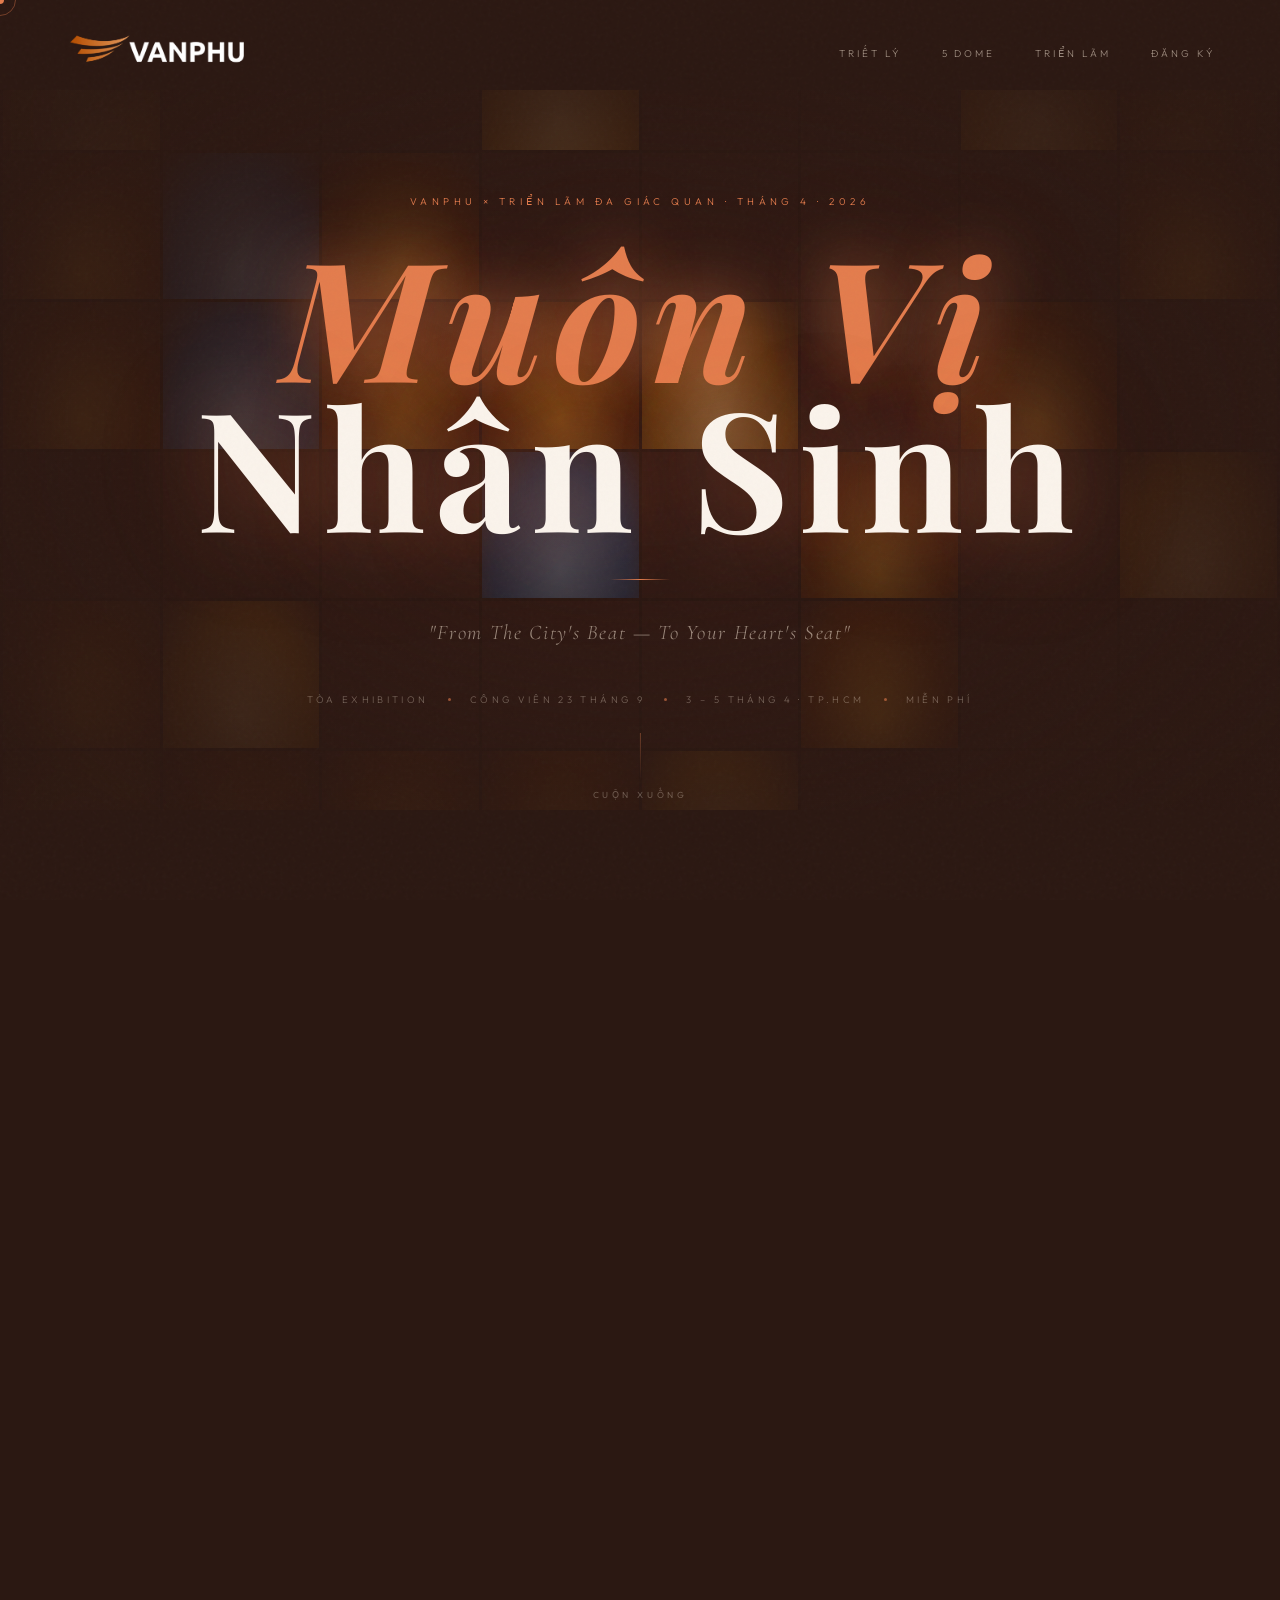
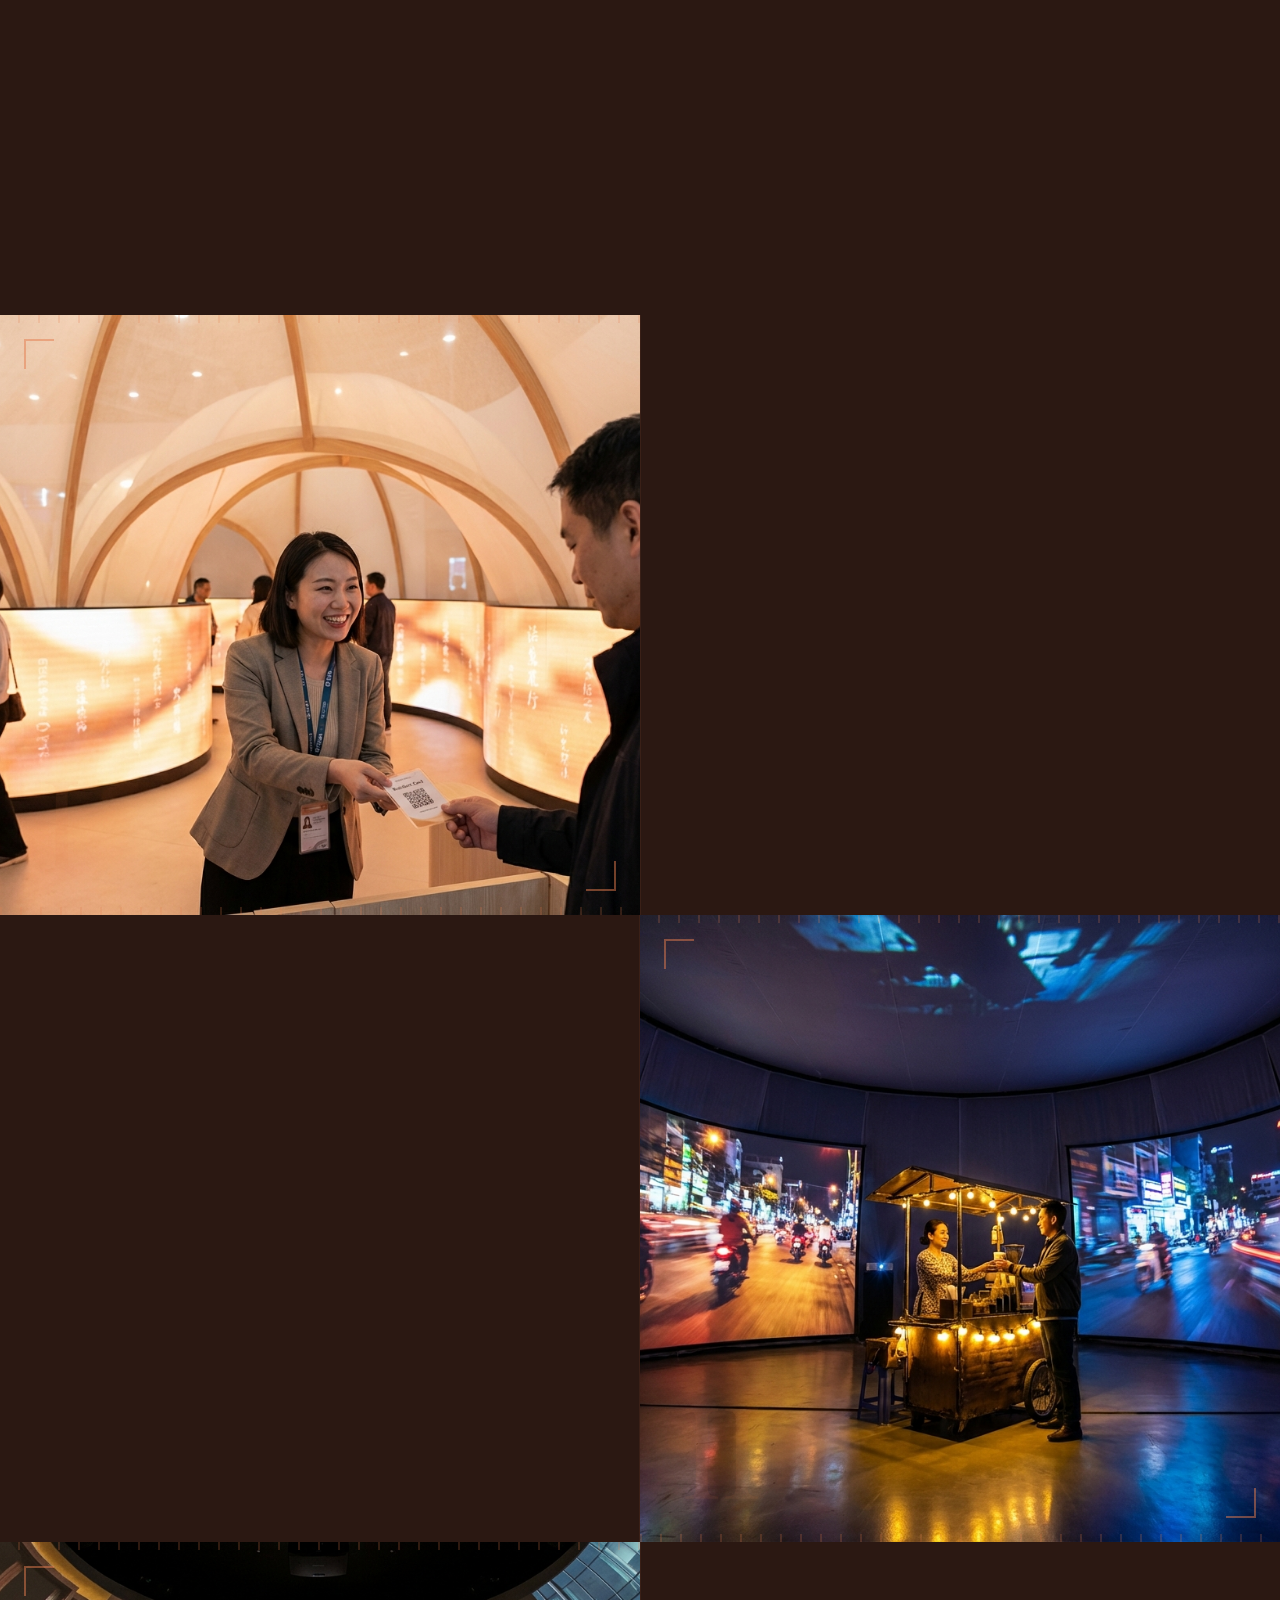
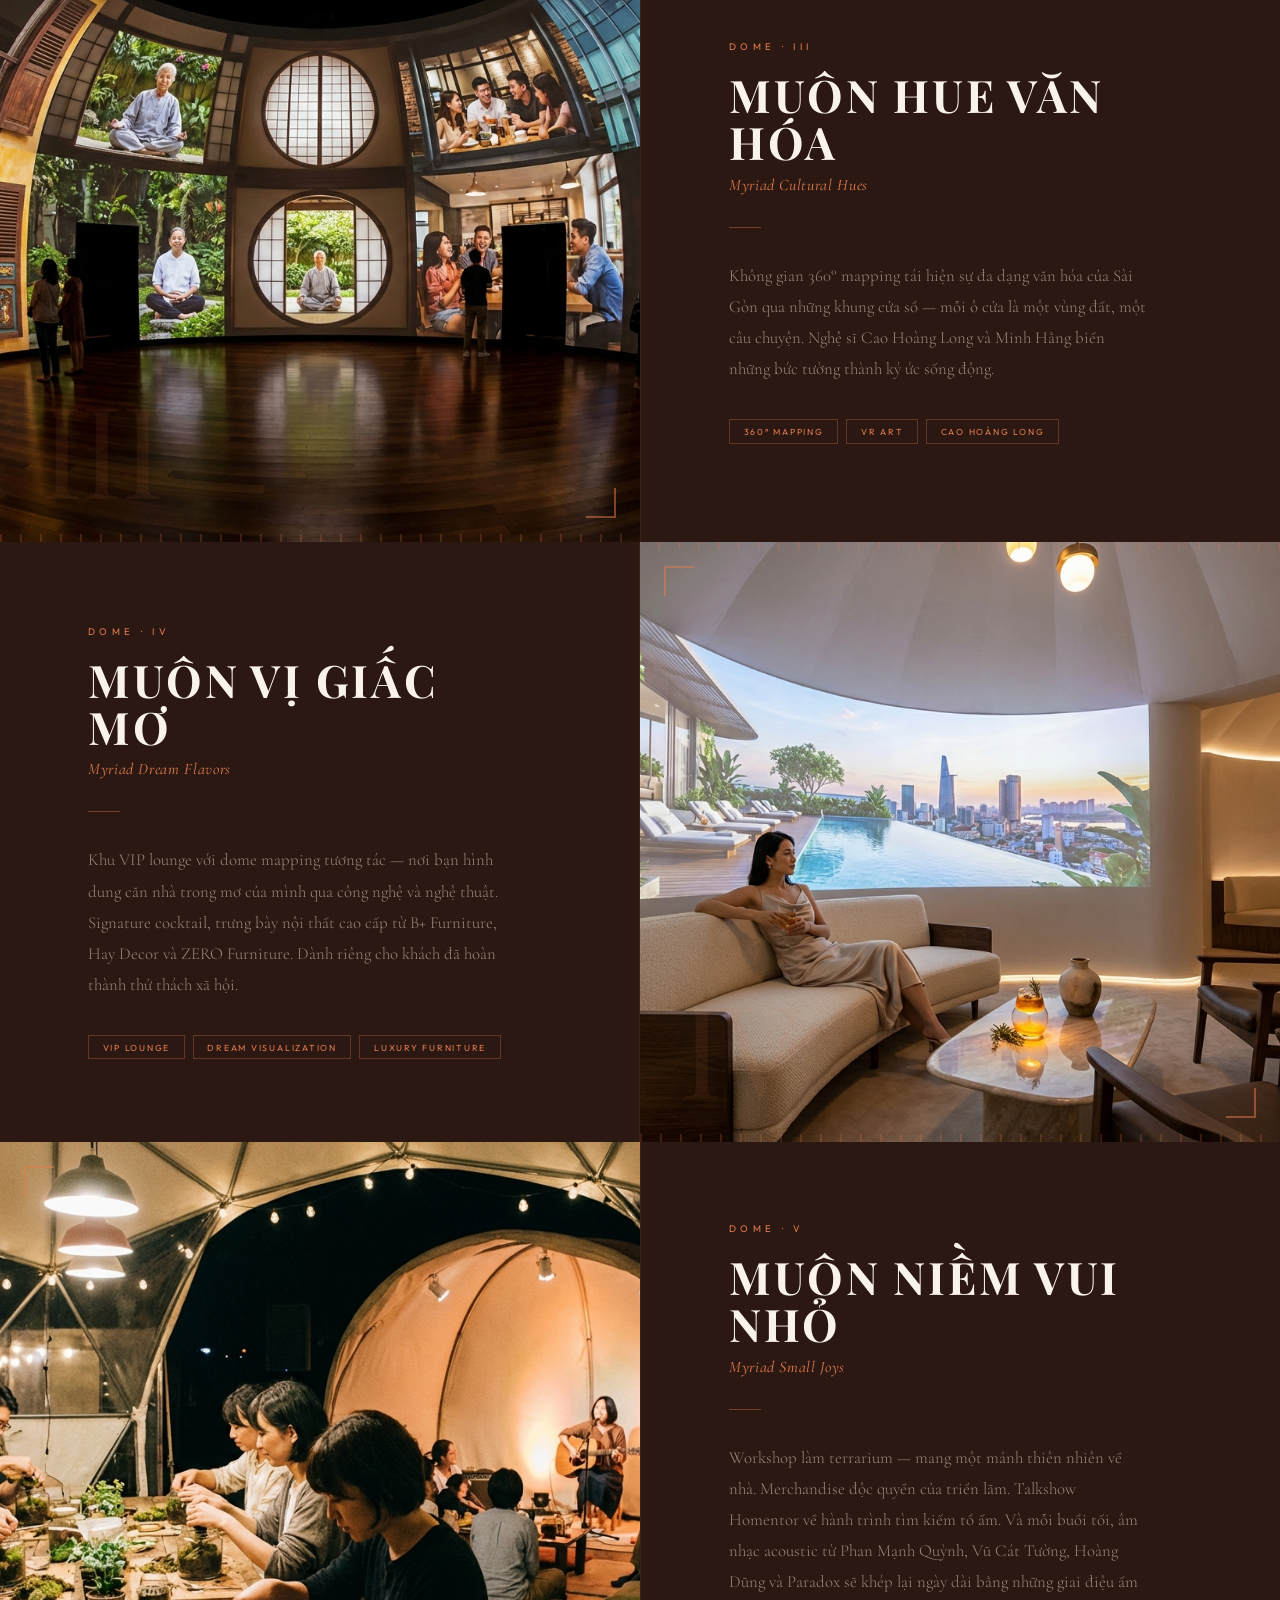
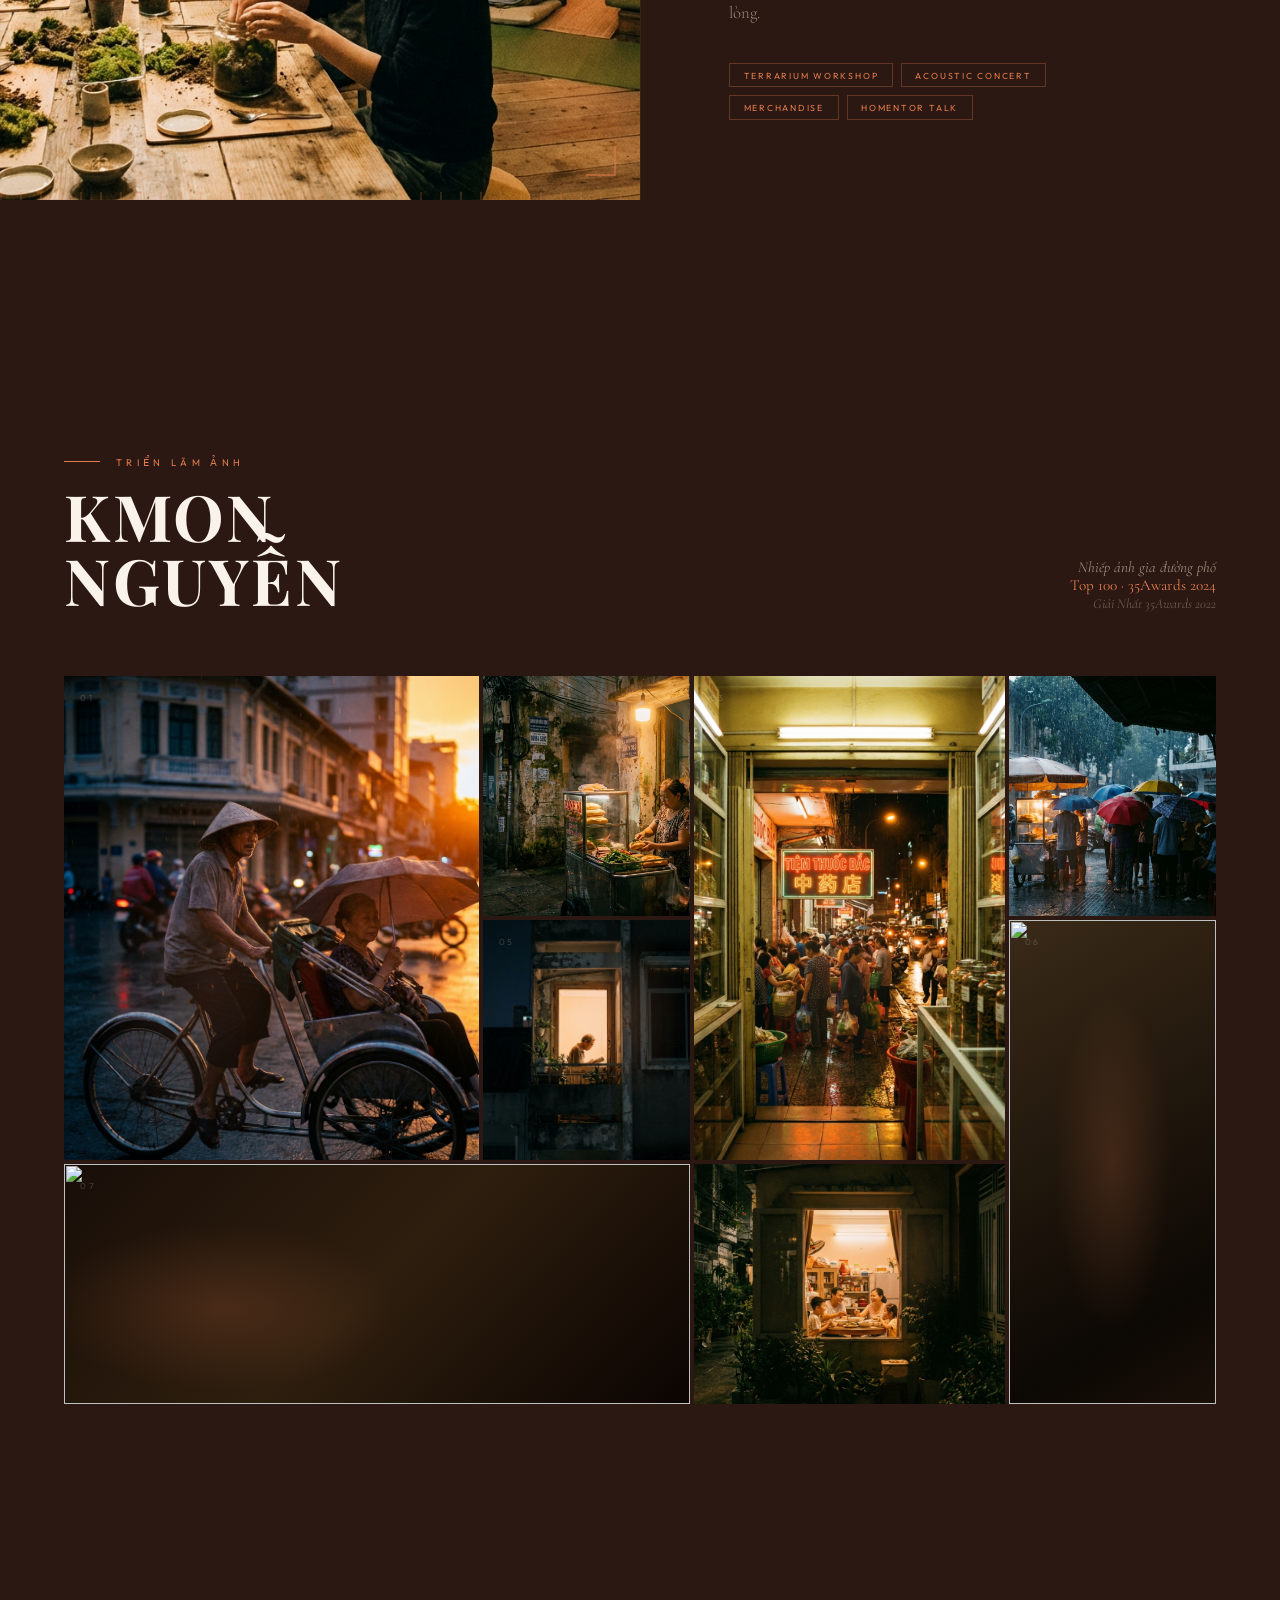
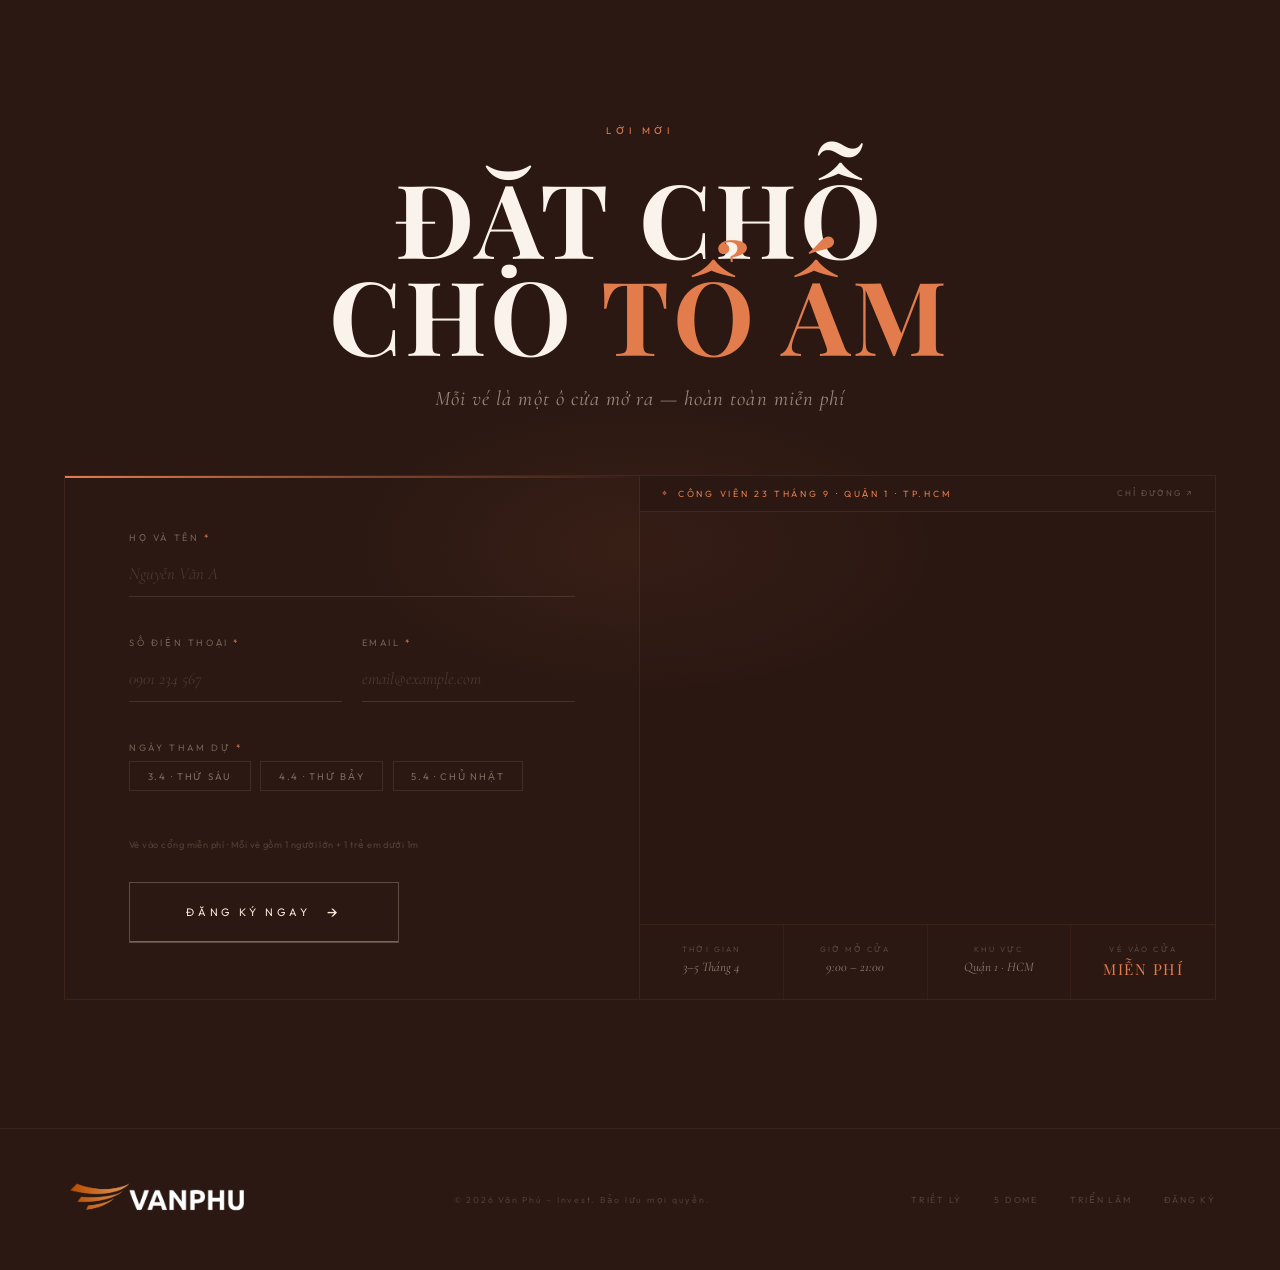
==== index.html @ 4069e208 "news" ====
<!DOCTYPE html>
<html lang="vi">
<head>
<meta charset="UTF-8">
<meta name="viewport" content="width=device-width, initial-scale=1.0">
<title>Muôn Vị Nhân Sinh — VanPhu × Triển Lãm Đa Giác Quan</title>
<link rel="preconnect" href="https://fonts.googleapis.com">
<link rel="preconnect" href="https://fonts.gstatic.com" crossorigin>
<link href="https://fonts.googleapis.com/css2?family=Cormorant+Garamond:ital,wght@0,300;0,400;0,500;1,300;1,400&family=Bebas+Neue&family=Outfit:wght@200;300;400;500&display=swap" rel="stylesheet">
<link href="https://fonts.googleapis.com/css2?family=Playfair+Display:ital,wght@0,400;0,700;0,900;1,400;1,700&family=Cormorant+Garamond:ital,wght@0,300;0,400;0,600;1,300;1,400&family=Outfit:wght@200;300;400;500;600&display=swap" rel="stylesheet">
<style>
  /* ─── RESET & TOKENS ───────────────────────────────── */
  *, *::before, *::after { margin: 0; padding: 0; box-sizing: border-box; }

  :root {
    --ink:     #2B1812;
    --ink-mid: #3D2018;
    --ember:   #E37C4D;
    --ember-dim: rgba(227,124,77,0.4);
    --ember-glow: rgba(227,124,77,0.15);
    --sand:    #F5E6D3;
    --sand-dim: rgba(245,230,211,0.55);
    --sand-faint: rgba(245,230,211,0.12);
    --white:   #FAF3EB;
    --serif:   'Cormorant Garamond', Georgia, serif;
    --display: 'Playfair Display', sans-serif;
    --sans:    'Outfit', sans-serif;
  }

  html { scroll-behavior: smooth; }

  body {
    background: var(--ink);
    color: var(--sand);
    font-family: var(--serif);
    overflow-x: hidden;
    cursor: none;
  }

  /* ─── CUSTOM CURSOR ────────────────────────────────── */
  .cursor {
    position: fixed;
    width: 8px; height: 8px;
    background: var(--ember);
    border-radius: 50%;
    pointer-events: none;
    z-index: 9999;
    transition: transform 0.15s ease, opacity 0.3s;
    transform: translate(-50%, -50%);
  }
  .cursor-ring {
    position: fixed;
    width: 32px; height: 32px;
    border: 1px solid var(--ember-dim);
    border-radius: 50%;
    pointer-events: none;
    z-index: 9998;
    transition: transform 0.35s cubic-bezier(0.25,0.46,0.45,0.94), opacity 0.3s;
    transform: translate(-50%, -50%);
  }

  /* ─── NOISE TEXTURE OVERLAY ────────────────────────── */
  body::before {
    content: '';
    position: fixed;
    inset: 0;
    background-image: url("data:image/svg+xml,%3Csvg viewBox='0 0 256 256' xmlns='http://www.w3.org/2000/svg'%3E%3Cfilter id='n'%3E%3CfeTurbulence type='fractalNoise' baseFrequency='0.9' numOctaves='4' stitchTiles='stitch'/%3E%3C/filter%3E%3Crect width='100%25' height='100%25' filter='url(%23n)' opacity='0.035'/%3E%3C/svg%3E");
    pointer-events: none;
    z-index: 1000;
    opacity: 0.6;
  }

  /* ─── NAVBAR ───────────────────────────────────────── */
  #nav {
    position: fixed;
    top: 0; left: 0; right: 0;
    z-index: 500;
    padding: 1.8rem 4rem;
    display: flex;
    justify-content: space-between;
    align-items: center;
    transition: background 0.5s ease, padding 0.4s ease;
  }
  #nav.scrolled {
    background: rgba(43,24,18,0.92);
    backdrop-filter: blur(16px);
    padding: 1.2rem 4rem;
    border-bottom: 1px solid rgba(227,124,77,0.1);
  }
  .nav-logo {
    font-family: var(--display);
    font-size: 1.4rem;
    letter-spacing: 0.25em;
    color: var(--white);
  }
  .nav-logo span { color: var(--ember); }
  .nav-links {
    display: flex;
    gap: 2.5rem;
    list-style: none;
  }
  .nav-links a {
    font-family: var(--sans);
    font-size: 0.62rem;
    font-weight: 300;
    letter-spacing: 0.3em;
    text-transform: uppercase;
    color: var(--sand-dim);
    text-decoration: none;
    transition: color 0.3s;
  }
  .nav-links a:hover { color: var(--ember); }

  /* ─── FADE-IN ON SCROLL ────────────────────────────── */
  .reveal {
    opacity: 0;
    transform: translateY(28px);
    transition: opacity 0.9s cubic-bezier(0.16,1,0.3,1), transform 0.9s cubic-bezier(0.16,1,0.3,1);
  }
  .reveal.d1 { transition-delay: 0.1s; }
  .reveal.d2 { transition-delay: 0.2s; }
  .reveal.d3 { transition-delay: 0.35s; }
  .reveal.d4 { transition-delay: 0.5s; }
  .reveal.visible { opacity: 1; transform: none; }

  /* ─────────────────────────────────────────────────── */
  /*  I. HERO                                            */
  /* ─────────────────────────────────────────────────── */
  #hero {
    position: relative;
    height: 100vh;
    min-height: 700px;
    display: flex;
    flex-direction: column;
    align-items: center;
    justify-content: center;
    overflow: hidden;
  }

  /* Windows grid background */
  .win-grid {
    position: absolute;
    inset: 0;
    display: grid;
    grid-template-columns: repeat(8, 1fr);
    grid-template-rows: repeat(6, 1fr);
    gap: 3px;
    padding: 3px;
    opacity: 0;
    animation: gridFadeIn 2.5s 0.3s ease forwards;
  }
  @keyframes gridFadeIn { to { opacity: 0.55; } }

  .win {
    position: relative;
    overflow: hidden;
    background: var(--ink-mid);
  }
  /* Each window has a warm layer and a cool layer */
  .win .wl {
    position: absolute;
    inset: 0;
    opacity: 0;
    transition: opacity 2.4s ease;
  }
  .win .wl-a { background: radial-gradient(ellipse at 50% 80%, #D4821A 0%, #6B2E08 60%, transparent 100%); }
  .win .wl-b { background: radial-gradient(ellipse at 50% 80%, #E8B060 0%, #9A5A10 60%, transparent 100%); }
  .win .wl-c { background: radial-gradient(ellipse at 50% 80%, #7A9AC0 0%, #2A4A7A 60%, transparent 100%); }
  .win.lit-a .wl-a { opacity: 1; }
  .win.lit-b .wl-b { opacity: 1; }
  .win.lit-c .wl-c { opacity: 1; }

  /* Hero gradient overlay: dark at edges, slightly lighter at centre */
  .hero-veil {
    position: absolute;
    inset: 0;
    background:
      radial-gradient(ellipse 60% 55% at 50% 50%, rgba(43,24,18,0.15) 0%, rgba(43,24,18,0.82) 70%, rgba(43,24,18,0.97) 100%);
  }

  /* Cinematic letter-box bars */
  .hero-veil::before, .hero-veil::after {
    content: '';
    position: absolute;
    left: 0; right: 0;
    height: 90px;
    background: var(--ink);
  }
  .hero-veil::before { top: 0; }
  .hero-veil::after  { bottom: 0; }

  .hero-content {
    position: relative;
    z-index: 2;
    text-align: center;
    display: flex;
    flex-direction: column;
    align-items: center;
  }

  .hero-eyebrow {
    font-family: var(--sans);
    font-size: 0.62rem;
    font-weight: 300;
    letter-spacing: 0.45em;
    text-transform: uppercase;
    color: var(--ember);
    margin-bottom: 2rem;
    opacity: 0;
    animation: fadeUp 1s 1s ease forwards;
  }

  .hero-title {
    font-family: var(--display);
    font-size: clamp(5rem, 13vw, 13rem);
    line-height: 0.9;
    letter-spacing: 0.06em;
    color: var(--white);
    text-shadow:
      0 0 80px rgba(227,124,77,0.35),
      0 0 160px rgba(227,124,77,0.18),
      0 0 300px rgba(227,124,77,0.08);
    opacity: 0;
    animation: fadeUp 1.2s 1.2s cubic-bezier(0.16,1,0.3,1) forwards;
  }
  .hero-title span { display: block; }
  .hero-title .accent {
    color: var(--ember);
    text-shadow:
      0 0 60px rgba(227,124,77,0.6),
      0 0 120px rgba(227,124,77,0.3);
      font-style: italic;
  }

  .hero-divider {
    width: 60px;
    height: 1px;
    background: linear-gradient(to right, transparent, var(--ember), transparent);
    margin: 2.5rem auto;
    opacity: 0;
    animation: fadeIn 1s 2s ease forwards;
  }

  .hero-sub {
    font-family: var(--serif);
    font-size: clamp(1rem, 2vw, 1.3rem);
    font-style: italic;
    font-weight: 300;
    color: var(--sand-dim);
    letter-spacing: 0.08em;
    opacity: 0;
    animation: fadeUp 1s 2.1s ease forwards;
  }

  .hero-meta {
    display: flex;
    align-items: center;
    gap: 1.2rem;
    margin-top: 3rem;
    font-family: var(--sans);
    font-size: 0.6rem;
    font-weight: 300;
    letter-spacing: 0.35em;
    text-transform: uppercase;
    color: rgba(245,230,211,0.35);
    opacity: 0;
    animation: fadeIn 1s 2.6s ease forwards;
  }
  .hero-meta .sep {
    width: 3px; height: 3px;
    border-radius: 50%;
    background: var(--ember);
    opacity: 0.6;
  }

  .hero-scroll-cue {
    position: absolute;
    bottom: 100px;
    left: 50%;
    transform: translateX(-50%);
    z-index: 2;
    display: flex;
    flex-direction: column;
    align-items: center;
    gap: 0.5rem;
    opacity: 0;
    animation: fadeIn 1s 3.2s ease forwards;
  }
  .hero-scroll-cue span {
    font-family: var(--sans);
    font-size: 0.55rem;
    letter-spacing: 0.4em;
    text-transform: uppercase;
    color: rgba(245,230,211,0.3);
  }
  .scroll-line {
    width: 1px;
    height: 48px;
    background: linear-gradient(to bottom, var(--ember-dim), transparent);
    animation: scrollDrop 2s ease-in-out infinite;
  }
  @keyframes scrollDrop {
    0% { transform: scaleY(0); transform-origin: top; opacity: 1; }
    50% { transform: scaleY(1); transform-origin: top; opacity: 1; }
    51% { transform: scaleY(1); transform-origin: bottom; opacity: 1; }
    100% { transform: scaleY(0); transform-origin: bottom; opacity: 0; }
  }

  @keyframes fadeUp {
    from { opacity: 0; transform: translateY(24px); }
    to   { opacity: 1; transform: none; }
  }
  @keyframes fadeIn {
    from { opacity: 0; } to { opacity: 1; }
  }

  /* ─────────────────────────────────────────────────── */
  /*  II. PHILOSOPHY                                     */
  /* ─────────────────────────────────────────────────── */
  #philosophy {
    padding: 10rem 4rem;
    display: flex;
    justify-content: center;
  }

  .philosophy-card {
    max-width: 720px;
    width: 100%;
    border: 1px solid rgba(43,24,18,0.6);
    background: var(--sand);
    padding: 5rem 6rem;
    text-align: center;
    position: relative;
  }

  /* Corner ornaments */
  .philosophy-card::before, .philosophy-card::after {
    content: '';
    position: absolute;
    width: 20px; height: 20px;
    border-color: var(--ember);
    border-style: solid;
  }
  .philosophy-card::before { top: -1px; left: -1px; border-width: 2px 0 0 2px; }
  .philosophy-card::after  { bottom: -1px; right: -1px; border-width: 0 2px 2px 0; }

  .ph-ornament-tr, .ph-ornament-bl {
    position: absolute;
    width: 20px; height: 20px;
    border-color: var(--ember);
    border-style: solid;
  }
  .ph-ornament-tr { top: -1px; right: -1px; border-width: 2px 2px 0 0; }
  .ph-ornament-bl { bottom: -1px; left: -1px; border-width: 0 0 2px 2px; }

  .ph-tag {
    font-family: var(--sans);
    font-size: 0.58rem;
    letter-spacing: 0.45em;
    text-transform: uppercase;
    color: var(--ember);
    margin-bottom: 2.5rem;
    display: block;
  }

  .ph-question {
    font-family: var(--serif);
    font-size: clamp(1.6rem, 3.5vw, 2.6rem);
    font-weight: 300;
    line-height: 1.45;
    color: var(--ink);
    font-style: italic;
    margin-bottom: 2.5rem;
  }

  .ph-line {
    width: 40px;
    height: 1px;
    background: var(--ember);
    margin: 0 auto 2.5rem;
  }

  .ph-body {
    font-family: var(--serif);
    font-size: 1.05rem;
    font-weight: 300;
    line-height: 1.85;
    color: rgba(43,24,18,0.72);
  }

  /* ─────────────────────────────────────────────────── */
  /*  III. 5 ACTS — SPLIT SCREEN                         */
  /* ─────────────────────────────────────────────────── */
  #acts { padding: 6rem 0; }

  .act {
    display: grid;
    grid-template-columns: 1fr 1fr;
    min-height: 600px;
    overflow: hidden;
  }

  /* Alternating: image-left or text-left */
  .act:nth-child(even) .act-visual { order: 2; }
  .act:nth-child(even) .act-text   { order: 1; }

  .act-visual {
    position: relative;
    overflow: hidden;
    background: var(--ink-mid);
  }

  /* Film-frame corners */
  .act-visual::before, .act-visual::after {
    content: '';
    position: absolute;
    width: 30px; height: 30px;
    border-color: rgba(227,124,77,0.5);
    border-style: solid;
    z-index: 3;
  }
  .act-visual::before { top: 24px; left: 24px; border-width: 2px 0 0 2px; }
  .act-visual::after  { bottom: 24px; right: 24px; border-width: 0 2px 2px 0; }

  /* Gradient placeholder (replace with real photos) */
  .act-visual-inner {
    position: absolute;
    inset: 0;
    transition: transform 0.8s cubic-bezier(0.25,0.46,0.45,0.94);
  }
  .act:hover .act-visual-inner { transform: scale(1.04); }

  /* Pattern placeholders for each dome */
  .dome-vis-1 {
    background:
      radial-gradient(ellipse 60% 70% at 30% 60%, #C8701A 0%, transparent 60%),
      radial-gradient(ellipse 40% 50% at 75% 30%, #7A3A0A 0%, transparent 55%),
      linear-gradient(160deg, #1A0A04 0%, #2D1408 100%);
  }
  .dome-vis-2 {
    background:
      radial-gradient(ellipse 70% 60% at 65% 40%, #4A3A28 0%, transparent 60%),
      radial-gradient(ellipse 40% 40% at 20% 70%, #E8A040 0%, transparent 50%),
      linear-gradient(145deg, #0A0804 0%, #1E1208 100%);
  }
  .dome-vis-3 {
    background:
      radial-gradient(ellipse 60% 60% at 40% 40%, #2A3A5A 0%, transparent 60%),
      radial-gradient(ellipse 50% 40% at 80% 70%, #C87020 0%, transparent 50%),
      linear-gradient(135deg, #080A14 0%, #1A100A 100%);
  }
  .dome-vis-4 {
    background:
      radial-gradient(ellipse 50% 60% at 60% 55%, #D4921A 0%, transparent 55%),
      radial-gradient(ellipse 30% 30% at 20% 25%, #8A5A2A 0%, transparent 50%),
      linear-gradient(150deg, #180C04 0%, #2A1808 100%);
  }
  .dome-vis-5 {
    background:
      radial-gradient(ellipse 60% 50% at 50% 60%, #3A8A50 0%, transparent 55%),
      radial-gradient(ellipse 40% 40% at 25% 35%, #C87820 0%, transparent 50%),
      linear-gradient(140deg, #060E08 0%, #180E04 100%);
  }

  /* Floating number on visual */
  .act-visual-num {
    position: absolute;
    bottom: 2rem; left: 2.5rem;
    font-family: var(--display);
    font-size: 8rem;
    line-height: 1;
    color: rgba(227,124,77,0.08);
    z-index: 2;
    pointer-events: none;
    letter-spacing: -0.02em;
  }

  /* Thin horizontal film-strip lines */
  .act-visual-strip {
    position: absolute;
    top: 0; left: 0; right: 0;
    height: 8px;
    background: repeating-linear-gradient(
      to right,
      transparent 0px, transparent 18px,
      rgba(227,124,77,0.2) 18px, rgba(227,124,77,0.2) 20px
    );
    z-index: 3;
  }
  .act-visual-strip.bot {
    top: auto; bottom: 0;
    transform: scaleX(-1);
  }

  .act-text {
    background: var(--ink);
    display: flex;
    align-items: center;
    padding: 5rem 5.5rem;
    position: relative;
  }

  /* Subtle side border on text panels */
  .act:nth-child(odd)  .act-text { border-left:  1px solid rgba(227,124,77,0.08); }
  .act:nth-child(even) .act-text { border-right: 1px solid rgba(227,124,77,0.08); }

  .act-text-inner { max-width: 420px; }

  .act-roman {
    font-family: var(--sans);
    font-size: 0.6rem;
    letter-spacing: 0.45em;
    text-transform: uppercase;
    color: var(--ember);
    margin-bottom: 1.2rem;
    display: block;
  }

  .act-title {
    font-family: var(--display);
    font-size: clamp(2rem, 3.5vw, 3.2rem);
    letter-spacing: 0.06em;
    color: var(--white);
    line-height: 1.05;
    margin-bottom: 0.6rem;
  }

  .act-subtitle {
    font-family: var(--serif);
    font-size: 1rem;
    font-style: italic;
    color: var(--ember);
    margin-bottom: 2rem;
    display: block;
    letter-spacing: 0.04em;
  }

  .act-divider {
    width: 32px;
    height: 1px;
    background: var(--ember-dim);
    margin-bottom: 2rem;
  }

  .act-body {
    font-family: var(--serif);
    font-size: 1.05rem;
    font-weight: 300;
    line-height: 1.85;
    color: var(--sand-dim);
  }

  .act-tags {
    display: flex;
    flex-wrap: wrap;
    gap: 0.5rem;
    margin-top: 2.2rem;
  }
  .act-tag {
    font-family: var(--sans);
    font-size: 0.55rem;
    letter-spacing: 0.2em;
    text-transform: uppercase;
    color: var(--ember);
    border: 1px solid rgba(227,124,77,0.3);
    padding: 0.35rem 0.85rem;
  }

  /* ─────────────────────────────────────────────────── */
  /*  IV. GALLERY — ASYMMETRIC GRID                      */
  /* ─────────────────────────────────────────────────── */
  #gallery {
    padding: 10rem 4rem;
    max-width: 1400px;
    margin: 0 auto;
  }

  .gallery-header {
    display: flex;
    align-items: flex-end;
    justify-content: space-between;
    margin-bottom: 4rem;
  }

  .gallery-header-left .section-tag {
    font-family: var(--sans);
    font-size: 0.6rem;
    letter-spacing: 0.45em;
    text-transform: uppercase;
    color: var(--ember);
    display: flex;
    align-items: center;
    gap: 1rem;
    margin-bottom: 1rem;
  }
  .section-tag::before {
    content: '';
    width: 36px; height: 1px;
    background: var(--ember);
  }

  .gallery-title {
    font-family: var(--display);
    font-size: clamp(2.5rem, 5vw, 5rem);
    letter-spacing: 0.04em;
    color: var(--white);
    line-height: 1;
  }

  .gallery-credit {
    font-family: var(--serif);
    font-size: 0.95rem;
    font-style: italic;
    color: var(--sand-dim);
    text-align: right;
  }
  .gallery-credit strong { color: var(--ember); font-style: normal; font-weight: 400; }

  /* Asymmetric 4-column grid */
  .gallery-grid {
    display: grid;
    grid-template-columns: 2fr 1fr 1.5fr 1fr;
    grid-template-rows: repeat(3, 240px);
    gap: 4px;
  }

  .g-cell {
    position: relative;
    overflow: hidden;
    background: var(--ink-mid);
    cursor: none;
  }

  /* Spanning rules for asymmetry */
  .g-cell:nth-child(1) { grid-column: 1; grid-row: 1 / span 2; }
  .g-cell:nth-child(2) { grid-column: 2; grid-row: 1; }
  .g-cell:nth-child(3) { grid-column: 3; grid-row: 1 / span 2; }
  .g-cell:nth-child(4) { grid-column: 4; grid-row: 1; }
  .g-cell:nth-child(5) { grid-column: 2; grid-row: 2; }
  .g-cell:nth-child(6) { grid-column: 4; grid-row: 2 / span 2; }
  .g-cell:nth-child(7) { grid-column: 1 / span 2; grid-row: 3; }
  .g-cell:nth-child(8) { grid-column: 3; grid-row: 3; }

  /* Abstract photo stand-ins — painterly gradient compositions */
  .g-cell:nth-child(1) .g-img { background: linear-gradient(160deg, #3A2010 20%, #0A0402 70%, #1A0C04 100%),
    radial-gradient(ellipse 50% 60% at 40% 60%, rgba(200,110,30,0.4) 0%, transparent 70%); }
  .g-cell:nth-child(2) .g-img { background: linear-gradient(135deg, #4A3020 0%, #0E0806 100%); }
  .g-cell:nth-child(3) .g-img { background: linear-gradient(145deg, #1A1408 0%, #3A2A14 60%, #0A0602 100%); }
  .g-cell:nth-child(4) .g-img { background: linear-gradient(160deg, #2A1A0C 0%, #080402 100%); }
  .g-cell:nth-child(5) .g-img { background: linear-gradient(120deg, #0A0804 0%, #2A1E10 100%); }
  .g-cell:nth-child(6) .g-img { background: linear-gradient(150deg, #3A2A18 0%, #0C0804 80%, #1A1008 100%); }
  .g-cell:nth-child(7) .g-img { background: linear-gradient(135deg, #180E08 0%, #2E1E0E 50%, #0A0402 100%); }
  .g-cell:nth-child(8) .g-img { background: linear-gradient(160deg, #1A0E06 0%, #3A2010 100%); }

  .g-img {
    position: absolute;
    inset: 0;
    transition: transform 0.7s cubic-bezier(0.25,0.46,0.45,0.94);
  }
  /* --- SỬA LỖI HIỂN THỊ ẢNH --- */
.act-visual-inner img,
.g-img img {
  width: 100%;
  height: 100%;
  object-fit: cover; /* Giúp ảnh phủ kín khung mà không bị méo */
  display: block;
}

  /* Scatter warm light blobs on each */
  .g-img::after {
    content: '';
    position: absolute;
    inset: 0;
    background:
      radial-gradient(ellipse 40% 50% at var(--lx, 30%) var(--ly, 60%), rgba(227,124,77,0.18) 0%, transparent 70%);
  }

  .g-cell:nth-child(1) .g-img::after { --lx: 35%; --ly: 65%; }
  .g-cell:nth-child(2) .g-img::after { --lx: 65%; --ly: 35%; }
  .g-cell:nth-child(3) .g-img::after { --lx: 45%; --ly: 55%; }
  .g-cell:nth-child(4) .g-img::after { --lx: 30%; --ly: 70%; }
  .g-cell:nth-child(5) .g-img::after { --lx: 70%; --ly: 40%; }
  .g-cell:nth-child(6) .g-img::after { --lx: 50%; --ly: 50%; }
  .g-cell:nth-child(7) .g-img::after { --lx: 25%; --ly: 60%; }
  .g-cell:nth-child(8) .g-img::after { --lx: 60%; --ly: 40%; }

  .g-cell:hover .g-img { transform: scale(1.06); }

  /* Overlay on hover */
  .g-overlay {
    position: absolute;
    inset: 0;
    background: rgba(43,24,18,0.7);
    opacity: 0;
    transition: opacity 0.4s ease;
    display: flex;
    align-items: center;
    justify-content: center;
    z-index: 2;
  }
  .g-cell:hover .g-overlay { opacity: 1; }

  .g-overlay-text {
    font-family: var(--serif);
    font-size: 0.9rem;
    font-style: italic;
    color: var(--ember);
    letter-spacing: 0.08em;
    text-align: center;
    padding: 0 1.5rem;
  }

  /* Small photo number label */
  .g-num {
    position: absolute;
    top: 1rem; left: 1rem;
    font-family: var(--sans);
    font-size: 0.55rem;
    letter-spacing: 0.3em;
    color: rgba(245,230,211,0.2);
    z-index: 3;
  }

  /* ─────────────────────────────────────────────────── */
  /*  V. INVITATION — REGISTER                           */
  /* ─────────────────────────────────────────────────── */
  #invite {
    padding: 10rem 4rem 8rem;
    text-align: center;
    position: relative;
    overflow: hidden;
  }

  /* Soft ambient glow behind */
  #invite::before {
    content: '';
    position: absolute;
    top: 50%; left: 50%;
    transform: translate(-50%, -50%);
    width: 600px; height: 300px;
    background: radial-gradient(ellipse, rgba(227,124,77,0.07) 0%, transparent 70%);
    pointer-events: none;
  }

  .invite-tag {
    font-family: var(--sans);
    font-size: 0.6rem;
    letter-spacing: 0.45em;
    text-transform: uppercase;
    color: var(--ember);
    margin-bottom: 2rem;
    display: block;
  }

  .invite-title {
    font-family: var(--display);
    font-size: clamp(3.5rem, 8vw, 8rem);
    letter-spacing: 0.04em;
    color: var(--white);
    line-height: 0.95;
    margin-bottom: 1.5rem;
  }
  .invite-title .em { color: var(--ember); }

  .invite-sub {
    font-family: var(--serif);
    font-size: clamp(1rem, 2vw, 1.3rem);
    font-style: italic;
    color: var(--sand-dim);
    margin-bottom: 4rem;
    letter-spacing: 0.05em;
  }

  /* ── FORM ── */
  .invite-form {
    max-width: 560px;
    margin: 0 auto 3.5rem;
    display: flex;
    flex-direction: column;
    gap: 1.2rem;
    text-align: left;
  }

  .form-row-2 { display: grid; grid-template-columns: 1fr 1fr; gap: 1.2rem; }

  .form-field { display: flex; flex-direction: column; gap: 0.5rem; }

  .form-label {
    font-family: var(--sans);
    font-size: 0.58rem;
    letter-spacing: 0.28em;
    text-transform: uppercase;
    color: rgba(245,230,211,0.35);
  }
  .req { color: var(--ember); }

  .form-input {
    background: transparent;
    border: none;
    border-bottom: 1px solid rgba(245,230,211,0.12);
    color: var(--sand);
    font-family: var(--serif);
    font-size: 1.05rem;
    font-weight: 300;
    padding: 0.75rem 0;
    outline: none;
    transition: border-color 0.35s;
    -webkit-appearance: none;
    border-radius: 0;
    width: 100%;
    position: relative;
  }
  .form-input::placeholder { color: rgba(245,230,211,0.18); font-style: italic; }
  .form-input:focus { border-bottom-color: var(--ember); }
  .form-input.err { border-bottom-color: #C05050; }

  .form-err {
    font-family: var(--sans);
    font-size: 0.6rem;
    color: #C07070;
    min-height: 0.8rem;
    display: block;
  }

  /* Date selector */
  .date-row {
    display: flex;
    gap: 0.6rem;
    flex-wrap: wrap;
  }
  .date-opt input { display: none; }
  .date-btn {
    font-family: var(--sans);
    font-size: 0.6rem;
    letter-spacing: 0.18em;
    text-transform: uppercase;
    color: rgba(245,230,211,0.4);
    border: 1px solid rgba(245,230,211,0.1);
    padding: 0.5rem 1.1rem;
    cursor: none;
    transition: all 0.25s;
    display: block;
  }
  .date-opt:hover .date-btn { border-color: var(--ember-dim); color: var(--sand-dim); }
  .date-opt input:checked + .date-btn {
    background: var(--ember);
    border-color: var(--ember);
    color: var(--ink);
  }

  .form-note {
    font-family: var(--sans);
    font-size: 0.58rem;
    color: rgba(245,230,211,0.2);
    letter-spacing: 0.05em;
    margin-top: 0.5rem;
  }

  /* Submit */
  .invite-cta-wrap { display: flex; flex-direction: column; align-items: flex-start; gap: 1.5rem; }

  /* ── INVITE 2-COL LAYOUT ── */
  .invite-layout {
    display: grid;
    grid-template-columns: 1fr 1fr;
    max-width: 1160px;
    margin: 0 auto;
    border: 1px solid rgba(227,124,77,0.1);
  }

  .invite-left {
    padding: 3.5rem 4rem;
    border-right: 1px solid rgba(227,124,77,0.1);
    position: relative;
  }
  .invite-left::before {
    content: '';
    position: absolute;
    top: 0; left: 0; right: 0; height: 2px;
    background: linear-gradient(to right, var(--ember), transparent);
  }
  .invite-left .invite-form { max-width: 100%; margin: 0 0 2rem; }
  .invite-left .invite-cta-wrap { align-items: flex-start; }

  .invite-right { display: flex; flex-direction: column; }

  /* Map */
  .map-wrap { flex: 1; position: relative; overflow: hidden; min-height: 320px; }
  .map-wrap iframe {
    position: absolute; inset: 0; width: 100%; height: 100%; border: 0;
    filter: saturate(0.22) contrast(1.1) brightness(0.65) sepia(0.45);
    transition: filter 0.5s ease;
  }
  .map-wrap:hover iframe { filter: saturate(0.55) contrast(1.05) brightness(0.9) sepia(0.18); }
  .map-tint {
    position: absolute; inset: 0;
    background: rgba(43,24,18,0.28);
    pointer-events: none;
    transition: opacity 0.5s ease;
    z-index: 1;
  }
  .map-wrap:hover .map-tint { opacity: 0; }

  .map-bar {
    background: rgba(43,24,18,0.96);
    border-bottom: 1px solid rgba(227,124,77,0.15);
    padding: 0.7rem 1.4rem;
    display: flex; align-items: center;
    justify-content: space-between;
    position: relative; z-index: 2;
  }
  .map-bar-label {
    font-family: var(--sans); font-size: 0.56rem;
    letter-spacing: 0.3em; text-transform: uppercase;
    color: var(--ember);
    display: flex; align-items: center; gap: 0.5rem;
  }
  .map-dir-link {
    font-family: var(--sans); font-size: 0.52rem;
    letter-spacing: 0.22em; text-transform: uppercase;
    color: rgba(245,230,211,0.28); text-decoration: none;
    display: flex; align-items: center; gap: 0.35rem;
    transition: color 0.3s;
  }
  .map-dir-link:hover { color: var(--ember); }

  /* Info strip bottom */
  .map-info-strip {
    display: grid; grid-template-columns: repeat(4, 1fr);
    border-top: 1px solid rgba(227,124,77,0.1);
  }
  .msi-item {
    padding: 1.2rem 0.8rem;
    border-right: 1px solid rgba(227,124,77,0.07);
    text-align: center;
  }
  .msi-item:last-child { border-right: none; }
  .msi-label {
    font-family: var(--sans); font-size: 0.48rem;
    letter-spacing: 0.28em; text-transform: uppercase;
    color: rgba(245,230,211,0.22); display: block; margin-bottom: 0.35rem;
  }
  .msi-val {
    font-family: var(--serif); font-size: 0.82rem;
    font-style: italic; color: rgba(245,230,211,0.5); display: block;
  }
  .msi-val.free {
    font-family: var(--display); font-style: normal;
    font-size: 0.95rem; letter-spacing: 0.1em; color: var(--ember);
  }

  .btn-register {
    display: inline-flex;
    align-items: center;
    gap: 1rem;
    font-family: var(--sans);
    font-size: 0.68rem;
    font-weight: 400;
    letter-spacing: 0.35em;
    text-transform: uppercase;
    color: var(--sand);
    border: 1px solid rgba(245,230,211,0.25);
    padding: 1.2rem 3.5rem;
    background: transparent;
    cursor: none;
    transition: all 0.35s cubic-bezier(0.16,1,0.3,1);
    position: relative;
    overflow: hidden;
    text-decoration: none;
  }
  .btn-register::before {
    content: '';
    position: absolute;
    inset: 0;
    background: var(--ember);
    transform: translateY(100%);
    transition: transform 0.35s cubic-bezier(0.16,1,0.3,1);
  }
  .btn-register:hover { color: var(--ink); border-color: var(--ember); }
  .btn-register:hover::before { transform: none; }
  .btn-register span { position: relative; z-index: 1; }
  .btn-arrow { font-size: 1rem; transition: transform 0.3s; position: relative; z-index: 1; }
  .btn-register:hover .btn-arrow { transform: translateX(4px); }

  /* Success message */
  .success-msg {
    display: none;
    text-align: center;
    padding: 3rem;
    border: 1px solid rgba(227,124,77,0.2);
    background: rgba(227,124,77,0.04);
    max-width: 480px;
    margin: 0 auto;
  }
  .success-msg.show { display: block; }
  .success-glyph { font-size: 2rem; color: var(--ember); display: block; margin-bottom: 1.2rem; }
  .success-head { font-family: var(--display); font-size: 2rem; letter-spacing: 0.06em; color: var(--white); margin-bottom: 0.8rem; }
  .success-body { font-family: var(--serif); font-style: italic; color: var(--sand-dim); font-size: 1rem; line-height: 1.7; }
  .success-body strong { color: var(--ember); font-style: normal; }

  /* Event details strip */
  .invite-details {
    display: flex;
    justify-content: center;
    gap: 4rem;
    margin-top: 5rem;
    padding-top: 3rem;
    border-top: 1px solid rgba(245,230,211,0.06);
  }
  .id-item { text-align: center; }
  .id-label {
    font-family: var(--sans);
    font-size: 0.55rem;
    letter-spacing: 0.35em;
    text-transform: uppercase;
    color: rgba(245,230,211,0.28);
    display: block;
    margin-bottom: 0.5rem;
  }
  .id-val {
    font-family: var(--serif);
    font-style: italic;
    font-size: 1rem;
    color: var(--sand-dim);
  }
  .id-val.free { color: var(--ember); font-style: normal; font-family: var(--display); letter-spacing: 0.1em; font-size: 1.1rem; }

  /* ─────────────────────────────────────────────────── */
  /*  FOOTER                                             */
  /* ─────────────────────────────────────────────────── */
  footer {
    border-top: 1px solid rgba(245,230,211,0.06);
    padding: 3rem 4rem;
    display: flex;
    justify-content: space-between;
    align-items: center;
  }
  .foot-brand { font-family: var(--display); font-size: 1.2rem; letter-spacing: 0.25em; color: rgba(245,230,211,0.2); }
  .foot-brand span { color: rgba(227,124,77,0.4); }
  .foot-copy { font-family: var(--sans); font-size: 0.55rem; letter-spacing: 0.2em; color: rgba(245,230,211,0.18); }
  .foot-links { display: flex; gap: 2rem; }
  .foot-links a { font-family: var(--sans); font-size: 0.55rem; letter-spacing: 0.2em; text-transform: uppercase; color: rgba(245,230,211,0.2); text-decoration: none; transition: color 0.3s; }
  .foot-links a:hover { color: var(--ember); }

  /* ─────────────────────────────────────────────────── */
  /*  RESPONSIVE                                         */
  /* ─────────────────────────────────────────────────── */
  @media (max-width: 1024px) {
    .act { grid-template-columns: 1fr; min-height: auto; }
    .act:nth-child(even) .act-visual,
    .act:nth-child(even) .act-text { order: unset; }
    .act-visual { height: 360px; }
    .act-text { padding: 3.5rem 2.5rem; }
    .gallery-grid { grid-template-columns: 1fr 1fr; grid-template-rows: auto; }
    .g-cell:nth-child(n) { grid-column: auto; grid-row: auto; }
    .g-cell { height: 200px; }
    .invite-details { gap: 2rem; flex-wrap: wrap; }
    .invite-layout { grid-template-columns: 1fr; }
    .invite-left { border-right: none; border-bottom: 1px solid rgba(227,124,77,0.1); }
    .map-info-strip { grid-template-columns: repeat(2, 1fr); }
    .msi-item:nth-child(2) { border-right: none; }
  }
  @media (max-width: 768px) {
    #nav { padding: 1.2rem 1.5rem; }
    #nav.scrolled { padding: 0.9rem 1.5rem; }
    #nav .nav-links { display: none; }
    #philosophy { padding: 6rem 1.5rem; }
    .philosophy-card { padding: 3rem 2rem; }
    .gallery-grid { grid-template-columns: 1fr; }
    .g-cell { height: 220px; }
    footer { flex-direction: column; gap: 1.5rem; text-align: center; }
    .foot-links { justify-content: center; }
    #invite { padding: 6rem 1.5rem 5rem; }
    .form-row-2 { grid-template-columns: 1fr; }
    .invite-details { flex-direction: column; align-items: center; gap: 1.5rem; }
    #gallery { padding: 6rem 1.5rem; }
    .gallery-header { flex-direction: column; align-items: flex-start; gap: 1rem; }
  }
</style>
</head>
<body>

<!-- CURSOR -->
<div class="cursor" id="cur"></div>
<div class="cursor-ring" id="ring"></div>

<!-- NAV -->
<nav id="nav">
  <div class="nav-logo"><img src="assets/images/VPI_Logo.png" height="40px" alt=""></div>
  <ul class="nav-links">
    <li><a href="#philosophy">Triết Lý</a></li>
    <li><a href="#acts">5 Dome</a></li>
    <li><a href="#gallery">Triển Lãm</a></li>
    <li><a href="#invite">Đăng Ký</a></li>
  </ul>
</nav>

<!-- ════════════════════════════════════════ -->
<!--  I. HERO                                 -->
<!-- ════════════════════════════════════════ -->
<section id="hero">
  <div class="win-grid" id="winGrid"></div>
  <div class="hero-veil"></div>

  <div class="hero-content">
    <p class="hero-eyebrow">VanPhu × Triển Lãm Đa Giác Quan · Tháng 4 · 2026</p>
    
    <h1 class="hero-title">
      <span class="accent">Muôn Vị</span>
      <span >Nhân Sinh</span>
    </h1>
    <div class="hero-divider"></div>
    <p class="hero-sub">"From The City's Beat — To Your Heart's Seat"</p>
    <div class="hero-meta">
      <span>Tòa Exhibition</span>
      <span class="sep"></span>
      <span>Công Viên 23 Tháng 9</span>
      <span class="sep"></span>
      <span>3 – 5 Tháng 4 · TP.HCM</span>
      <span class="sep"></span>
      <span>Miễn phí</span>
    </div>
  </div>

  <div class="hero-scroll-cue">
    <div class="scroll-line"></div>
    <span>Cuộn xuống</span>
  </div>
</section>

<!-- ════════════════════════════════════════ -->
<!--  II. PHILOSOPHY                          -->
<!-- ════════════════════════════════════════ -->
<section id="philosophy">
  <div class="philosophy-card reveal">
    <div class="ph-ornament-tr"></div>
    <div class="ph-ornament-bl"></div>
    <span class="ph-tag">Triết Lý</span>
    <p class="ph-question">
      "Giữa đất chật người đông,<br>liệu bạn đã tìm thấy<br><em>Tổ Ấm của riêng mình?</em>"
    </p>
    <div class="ph-line"></div>
    <p class="ph-body">
      Một không gian trải nghiệm đa giác quan — nơi nhịp sống Sài Gòn gặp gỡ những tâm hồn vị nhân sinh. Tại đây, mỗi điểm chạm là một lát cắt cảm xúc, dẫn bạn đến những giá trị không đổi qua năm tháng. Văn Phú không "đo ni đóng giày" — Văn Phú muốn kiến tạo một Ngôi Nhà để bạn thuộc về.
    </p>
  </div>
</section>

<!-- ════════════════════════════════════════ -->
<!--  III. 5 ACTS                             -->
<!-- ════════════════════════════════════════ -->
<section id="acts">

  <!-- DOME I -->
  <div class="act">
    <div class="act-visual">
      <div class="act-visual-strip"></div>
      <div class="act-visual-strip bot"></div>
      <div class="act-visual-inner dome-vis-1"><img src="/assets/images/dome1.jpg" alt=""></div>
      <div class="act-visual-num">I</div>
    </div>
    <div class="act-text">
      <div class="act-text-inner reveal">
        <span class="act-roman">Dome · I</span>
        <h2 class="act-title">MỘT LỜI CHÀO — MUÔN SỰ ẤM</h2>
        <span class="act-subtitle">One Greeting — Myriad Warmth</span>
        <div class="act-divider"></div>
        <p class="act-body">
          Hành trình bắt đầu từ một lời chào. Mỗi vùng miền, mỗi nền văn hóa có cách chào hỏi riêng — nhưng tất cả đều chứa đựng cùng một nhiệt độ: sự ấm áp của con người với con người. Bạn sẽ nhận một "Resident Card" mang dấu ấn cá nhân để bắt đầu hành trình.
        </p>
        <div class="act-tags">
          <span class="act-tag">Interactive Check-in</span>
          <span class="act-tag">QR Ticket</span>
          <span class="act-tag">Resident Card</span>
        </div>
      </div>
    </div>
  </div>

  <!-- DOME II -->
  <div class="act">
    <div class="act-visual">
      <div class="act-visual-strip"></div>
      <div class="act-visual-strip bot"></div>
      <div class="act-visual-inner dome-vis-2" ><img src="/assets/images/dome2.jpg" alt=""></div>
      <div class="act-visual-num">II</div>
    </div>
    <div class="act-text">
      <div class="act-text-inner reveal">
        <span class="act-roman">Dome · II</span>
        <h2 class="act-title">MUÔN SẮC SÀI GÒN</h2>
        <span class="act-subtitle">Myriad Colors of Saigon</span>
        <div class="act-divider"></div>
        <p class="act-body">
          Triển lãm nhiếp ảnh đường phố của Kmon Nguyễn — Top 100 Street Photo 35Awards 2024. Những khoảnh khắc sống động nhất của Sài Gòn được đóng khung trong ánh sáng vàng, kể câu chuyện về một thành phố không bao giờ ngủ nhưng luôn ấm lòng.
        </p>
        <div class="act-tags">
          <span class="act-tag">Photo Exhibition</span>
          <span class="act-tag">Kmon Nguyễn</span>
          <span class="act-tag">AR / VR</span>
          <span class="act-tag">Street Performance</span>
        </div>
      </div>
    </div>
  </div>

  <!-- DOME III -->
  <div class="act">
    <div class="act-visual">
      <div class="act-visual-strip"></div>
      <div class="act-visual-strip bot"></div>
      <div class="act-visual-inner dome-vis-3"><img src="/assets/images/dome3.jpg" alt=""></div>
      <div class="act-visual-num">III</div>
    </div>
    <div class="act-text">
      <div class="act-text-inner reveal">
        <span class="act-roman">Dome · III</span>
        <h2 class="act-title">MUÔN HUE VĂN HÓA</h2>
        <span class="act-subtitle">Myriad Cultural Hues</span>
        <div class="act-divider"></div>
        <p class="act-body">
          Không gian 360° mapping tái hiện sự đa dạng văn hóa của Sài Gòn qua những khung cửa sổ — mỗi ô cửa là một vùng đất, một câu chuyện. Nghệ sĩ Cao Hoàng Long và Minh Hằng biến những bức tường thành ký ức sống động.
        </p>
        <div class="act-tags">
          <span class="act-tag">360° Mapping</span>
          <span class="act-tag">VR Art</span>
          <span class="act-tag">Cao Hoàng Long</span>
        </div>
      </div>
    </div>
  </div>

  <!-- DOME IV -->
  <div class="act">
    <div class="act-visual">
      <div class="act-visual-strip"></div>
      <div class="act-visual-strip bot"></div>
      <div class="act-visual-inner dome-vis-4"><img src="/assets/images/dome4.jpg" alt=""></div>
      <div class="act-visual-num">IV</div>
    </div>
    <div class="act-text">
      <div class="act-text-inner reveal">
        <span class="act-roman">Dome · IV</span>
        <h2 class="act-title">MUÔN VỊ GIẤC MƠ</h2>
        <span class="act-subtitle">Myriad Dream Flavors</span>
        <div class="act-divider"></div>
        <p class="act-body">
          Khu VIP lounge với dome mapping tương tác — nơi bạn hình dung căn nhà trong mơ của mình qua công nghệ và nghệ thuật. Signature cocktail, trưng bày nội thất cao cấp từ B+ Furniture, Hay Decor và ZERO Furniture. Dành riêng cho khách đã hoàn thành thử thách xã hội.
        </p>
        <div class="act-tags">
          <span class="act-tag">VIP Lounge</span>
          <span class="act-tag">Dream Visualization</span>
          <span class="act-tag">Luxury Furniture</span>
        </div>
      </div>
    </div>
  </div>

  <!-- DOME V -->
  <div class="act">
    <div class="act-visual">
      <div class="act-visual-strip"></div>
      <div class="act-visual-strip bot"></div>
      <div class="act-visual-inner dome-vis-5"><img src="/assets/images/dome5.jpg" alt=""></div>
      <div class="act-visual-num">V</div>
    </div>
    <div class="act-text">
      <div class="act-text-inner reveal">
        <span class="act-roman">Dome · V</span>
        <h2 class="act-title">MUÔN NIỀM VUI NHỎ</h2>
        <span class="act-subtitle">Myriad Small Joys</span>
        <div class="act-divider"></div>
        <p class="act-body">
          Workshop làm terrarium — mang một mảnh thiên nhiên về nhà. Merchandise độc quyền của triển lãm. Talkshow Homentor về hành trình tìm kiếm tổ ấm. Và mỗi buổi tối, âm nhạc acoustic từ Phan Mạnh Quỳnh, Vũ Cát Tường, Hoàng Dũng và Paradox sẽ khép lại ngày dài bằng những giai điệu ấm lòng.
        </p>
        <div class="act-tags">
          <span class="act-tag">Terrarium Workshop</span>
          <span class="act-tag">Acoustic Concert</span>
          <span class="act-tag">Merchandise</span>
          <span class="act-tag">Homentor Talk</span>
        </div>
      </div>
    </div>
  </div>

</section>

<!-- ════════════════════════════════════════ -->
<!--  IV. GALLERY                             -->
<!-- ════════════════════════════════════════ -->
<section id="gallery">
  <div class="gallery-header reveal">
    <div class="gallery-header-left">
      <span class="section-tag">Triển Lãm Ảnh</span>
      <h2 class="gallery-title">KMON<br>NGUYỄN</h2>
    </div>
    <p class="gallery-credit">
      Nhiếp ảnh gia đường phố<br>
      <strong>Top 100 · 35Awards 2024</strong><br>
      <span style="font-size:0.85rem; opacity:0.6">Giải Nhất 35Awards 2022</span>
    </p>
  </div>

  <div class="gallery-grid reveal d1">
    <div class="g-cell">
      <div class="g-img"><img src="assets/images/g1.jpg" alt=""></div>
      <div class="g-overlay"><p class="g-overlay-text">Sài Gòn lúc hoàng hôn<br><em>Quận 1, 2024</em></p></div>
      <span class="g-num">01</span>
    </div>
    <div class="g-cell">
      <div class="g-img"><img src="assets/images/g2.jpg" alt=""></div>
      <div class="g-overlay"><p class="g-overlay-text">Góc phố nhỏ<br><em>Bình Thạnh, 2024</em></p></div>
      <span class="g-num">02</span>
    </div>
    <div class="g-cell">
      <div class="g-img"><img src="assets/images/g3.jpg" alt=""></div>
      <div class="g-overlay"><p class="g-overlay-text">Ánh đèn về đêm<br><em>Chợ Lớn, 2023</em></p></div>
      <span class="g-num">03</span>
    </div>
    <div class="g-cell">
      <div class="g-img"><img src="assets/images/g4.jpg" alt=""></div>
      <div class="g-overlay"><p class="g-overlay-text">Mưa chiều<br><em>Quận 3, 2024</em></p></div>
      <span class="g-num">04</span>
    </div>
    <div class="g-cell">
      <div class="g-img"><img src="assets/images/g5.jpg" alt=""></div>
      <div class="g-overlay"><p class="g-overlay-text">Cửa sổ<br><em>Tân Định, 2023</em></p></div>
      <span class="g-num">05</span>
    </div>
    <div class="g-cell">
      <div class="g-img"><img src="assets/images/g6.jpg" alt=""></div>
      <div class="g-overlay"><p class="g-overlay-text">Về nhà<br><em>Bình Dương, 2024</em></p></div>
      <span class="g-num">06</span>
    </div>
    <div class="g-cell">
      <div class="g-img"><img src="assets/images/g7.jpg" alt=""></div>
      <div class="g-overlay"><p class="g-overlay-text">Sài Gòn không ngủ<br><em>Phố đi bộ, 2024</em></p></div>
      <span class="g-num">07</span>
    </div>
    <div class="g-cell">
      <div class="g-img"><img src="assets/images/g8.jpg" alt=""></div>
      <div class="g-overlay"><p class="g-overlay-text">Tổ ấm<br><em>Quận 7, 2023</em></p></div>
      <span class="g-num">08</span>
    </div>
  </div>
</section>

<!-- ════════════════════════════════════════ -->
<!--  V. INVITATION                           -->
<!-- ════════════════════════════════════════ -->
<section id="invite">
  <span class="invite-tag reveal">Lời Mời</span>
  <h2 class="invite-title reveal d1">
    ĐẶT CHỖ<br>CHO <span class="em">TỔ ẤM</span>
  </h2>
  <p class="invite-sub reveal d2">Mỗi vé là một ô cửa mở ra — hoàn toàn miễn phí</p>

  <!-- 2-COL LAYOUT -->
  <div class="invite-layout reveal d2">

    <!-- LEFT: FORM -->
    <div class="invite-left">
      <div class="invite-form" id="regForm">
        <div class="form-field">
          <label class="form-label" for="f-name">Họ và Tên <span class="req">*</span></label>
          <input type="text" id="f-name" class="form-input" placeholder="Nguyễn Văn A" autocomplete="name">
          <span class="form-err" id="e-name"></span>
        </div>
        <div class="form-row-2">
          <div class="form-field">
            <label class="form-label" for="f-phone">Số Điện Thoại <span class="req">*</span></label>
            <input type="tel" id="f-phone" class="form-input" placeholder="0901 234 567" autocomplete="tel">
            <span class="form-err" id="e-phone"></span>
          </div>
          <div class="form-field">
            <label class="form-label" for="f-email">Email <span class="req">*</span></label>
            <input type="email" id="f-email" class="form-input" placeholder="email@example.com" autocomplete="email">
            <span class="form-err" id="e-email"></span>
          </div>
        </div>
        <div class="form-field">
          <label class="form-label">Ngày Tham Dự <span class="req">*</span></label>
          <div class="date-row">
            <label class="date-opt"><input type="radio" name="date" value="3/4"><span class="date-btn">3.4 · Thứ Sáu</span></label>
            <label class="date-opt"><input type="radio" name="date" value="4/4"><span class="date-btn">4.4 · Thứ Bảy</span></label>
            <label class="date-opt"><input type="radio" name="date" value="5/4"><span class="date-btn">5.4 · Chủ Nhật</span></label>
          </div>
          <span class="form-err" id="e-date"></span>
        </div>
        <p class="form-note">Vé vào cổng miễn phí · Mỗi vé gồm 1 người lớn + 1 trẻ em dưới 1m</p>
      </div>

      <div class="invite-cta-wrap">
        <button class="btn-register" id="regBtn" onclick="submitReg(event)">
          <span>Đăng Ký Ngay</span>
          <span class="btn-arrow">→</span>
        </button>
      </div>

      <!-- SUCCESS -->
      <div class="success-msg" id="successBox">
        <span class="success-glyph">✦</span>
        <h3 class="success-head">ĐĂNG KÝ THÀNH CÔNG</h3>
        <p class="success-body">
          Cảm ơn <strong id="s-name"></strong>! Vui lòng kiểm tra email <strong id="s-email"></strong> để nhận mã QR check-in. Hẹn gặp bạn tại Công Viên 23 Tháng 9, ngày <strong id="s-date"></strong>.
        </p>
      </div>
    </div>

    <!-- RIGHT: MAP -->
    <div class="invite-right">
      <div class="map-bar">
        <span class="map-bar-label">
          <span>⌖</span>
          Công Viên 23 Tháng 9 · Quận 1 · TP.HCM
        </span>
        <a href="https://maps.google.com/?q=Công+Viên+23+Tháng+9,+Quận+1,+TP.HCM"
           target="_blank" rel="noopener" class="map-dir-link">
          Chỉ đường ↗
        </a>
      </div>

      <div class="map-wrap">
        <iframe
          src="https://www.google.com/maps/embed?pb=!1m18!1m12!1m3!1d3919.6607348888784!2d106.69495917465626!3d10.771530589381528!2m3!1f0!2f0!3f0!3m2!1i1024!2i768!4f13.1!3m3!1m2!1s0x31752f4002cdb24b%3A0xd8e37b8a68a4af67!2zQ8O0bmcgdmnDqm4gMjMgdGjDoW5nIDks4bqgUGjhuqFtIE5nxakgTGHCtyBUUC4gSOG7kyBDaMOtIE1pbmg!5e0!3m2!1svi!2svn!4v1709550000000!5m2!1svi!2svn"
          title="Bản đồ Công Viên 23 Tháng 9"
          allowfullscreen
          loading="lazy"
          referrerpolicy="no-referrer-when-downgrade">
        </iframe>
        <div class="map-tint"></div>
      </div>

      <div class="map-info-strip">
        <div class="msi-item">
          <span class="msi-label">Thời Gian</span>
          <span class="msi-val">3–5 Tháng 4</span>
        </div>
        <div class="msi-item">
          <span class="msi-label">Giờ Mở Cửa</span>
          <span class="msi-val">9:00 – 21:00</span>
        </div>
        <div class="msi-item">
          <span class="msi-label">Khu Vực</span>
          <span class="msi-val">Quận 1 · HCM</span>
        </div>
        <div class="msi-item">
          <span class="msi-label">Vé Vào Cửa</span>
          <span class="msi-val free">MIỄN PHÍ</span>
        </div>
      </div>
    </div>

  </div><!-- end invite-layout -->
</section>

<!-- FOOTER -->
<footer>
  <div class="foot-brand"><img src="assets/images/VPI_Logo.png" height="40px" alt=""></div>
  <p class="foot-copy">© 2026 Văn Phú – Invest. Bảo lưu mọi quyền.</p>
  <nav class="foot-links">
    <a href="#philosophy">Triết Lý</a>
    <a href="#acts">5 Dome</a>
    <a href="#gallery">Triển Lãm</a>
    <a href="#invite">Đăng Ký</a>
  </nav>
</footer>

<script>
  // ── CURSOR ──────────────────────────────────────────
  const cur = document.getElementById('cur');
  const ring = document.getElementById('ring');
  let mx = 0, my = 0, rx = 0, ry = 0;
  document.addEventListener('mousemove', e => { mx = e.clientX; my = e.clientY; });
  (function animCursor() {
    rx += (mx - rx) * 0.12;
    ry += (my - ry) * 0.12;
    cur.style.left  = mx + 'px';
    cur.style.top   = my + 'px';
    ring.style.left = rx + 'px';
    ring.style.top  = ry + 'px';
    requestAnimationFrame(animCursor);
  })();
  document.querySelectorAll('a, button, .g-cell, .date-opt').forEach(el => {
    el.addEventListener('mouseenter', () => {
      cur.style.transform = 'translate(-50%,-50%) scale(2.5)';
      ring.style.transform = 'translate(-50%,-50%) scale(0.5)';
      ring.style.opacity = '0.4';
    });
    el.addEventListener('mouseleave', () => {
      cur.style.transform = 'translate(-50%,-50%) scale(1)';
      ring.style.transform = 'translate(-50%,-50%) scale(1)';
      ring.style.opacity = '1';
    });
  });

  // ── WINDOWS GRID ────────────────────────────────────
  (function() {
    const grid = document.getElementById('winGrid');
    const states = ['', 'lit-a', 'lit-b', 'lit-c', '', 'lit-a', '', 'lit-b', ''];
    for (let i = 0; i < 48; i++) {
      const w = document.createElement('div');
      w.className = 'win ' + states[Math.floor(Math.random() * states.length)];
      ['wl wl-a', 'wl wl-b', 'wl wl-c'].forEach(cls => {
        const l = document.createElement('span');
        l.className = cls;
        w.appendChild(l);
      });
      grid.appendChild(w);
    }
    const wins = grid.querySelectorAll('.win');
    setInterval(() => {
      const idx = Math.floor(Math.random() * wins.length);
      wins[idx].className = 'win ' + states[Math.floor(Math.random() * states.length)];
    }, 700);
  })();

  // ── NAVBAR ──────────────────────────────────────────
  const nav = document.getElementById('nav');
  window.addEventListener('scroll', () => nav.classList.toggle('scrolled', scrollY > 60));

  // ── SCROLL REVEAL ───────────────────────────────────
  const observer = new IntersectionObserver(entries => {
    entries.forEach(e => { if (e.isIntersecting) e.target.classList.add('visible'); });
  }, { threshold: 0.12, rootMargin: '0px 0px -40px 0px' });
  document.querySelectorAll('.reveal').forEach(el => observer.observe(el));

  // ── SMOOTH ANCHOR ───────────────────────────────────
  document.querySelectorAll('a[href^="#"]').forEach(a => {
    a.addEventListener('click', e => {
      e.preventDefault();
      const t = document.querySelector(a.getAttribute('href'));
      if (t) window.scrollTo({ top: t.getBoundingClientRect().top + scrollY - 80, behavior: 'smooth' });
    });
  });

  // ── FORM SUBMIT ─────────────────────────────────────
  function validate(id, errId, fn, msg) {
    const el = document.getElementById(id);
    const ok = fn(el.value.trim());
    document.getElementById(errId).textContent = ok ? '' : msg;
    el.classList.toggle('err', !ok);
    return ok;
  }

  function submitReg(e) {
    e.preventDefault();
    const n  = validate('f-name',  'e-name',  v => v.length >= 2, 'Vui lòng nhập họ và tên.');
    const p  = validate('f-phone', 'e-phone', v => /^(\+84|0)[3-9]\d{8}$/.test(v.replace(/\s/g,'')), 'Số điện thoại không hợp lệ.');
    const em = validate('f-email', 'e-email', v => /^[^\s@]+@[^\s@]+\.[^\s@]+$/.test(v), 'Email không hợp lệ.');
    const dateVal = [...document.querySelectorAll('input[name="date"]')].find(r => r.checked)?.value;
    const dateEr  = document.getElementById('e-date');
    dateEr.textContent = dateVal ? '' : 'Vui lòng chọn ngày tham dự.';
    if (!n || !p || !em || !dateVal) return;

    const btn = document.getElementById('regBtn');
    btn.style.opacity = '0.5';
    btn.style.pointerEvents = 'none';

    setTimeout(() => {
      document.getElementById('s-name').textContent  = document.getElementById('f-name').value.trim();
      document.getElementById('s-email').textContent = document.getElementById('f-email').value.trim();
      document.getElementById('s-date').textContent  = dateVal + '/4/2026';
      document.getElementById('regForm').style.display  = 'none';
      document.getElementById('regBtn').style.display   = 'none';
      document.getElementById('successBox').classList.add('show');
    }, 1400);
  }

  // Clear errors on input
  document.querySelectorAll('.form-input').forEach(inp => {
    inp.addEventListener('input', () => {
      inp.classList.remove('err');
      const eId = 'e-' + inp.id.split('-')[1];
      const e = document.getElementById(eId);
      if (e) e.textContent = '';
    });
  });
</script>
</body>
</html>
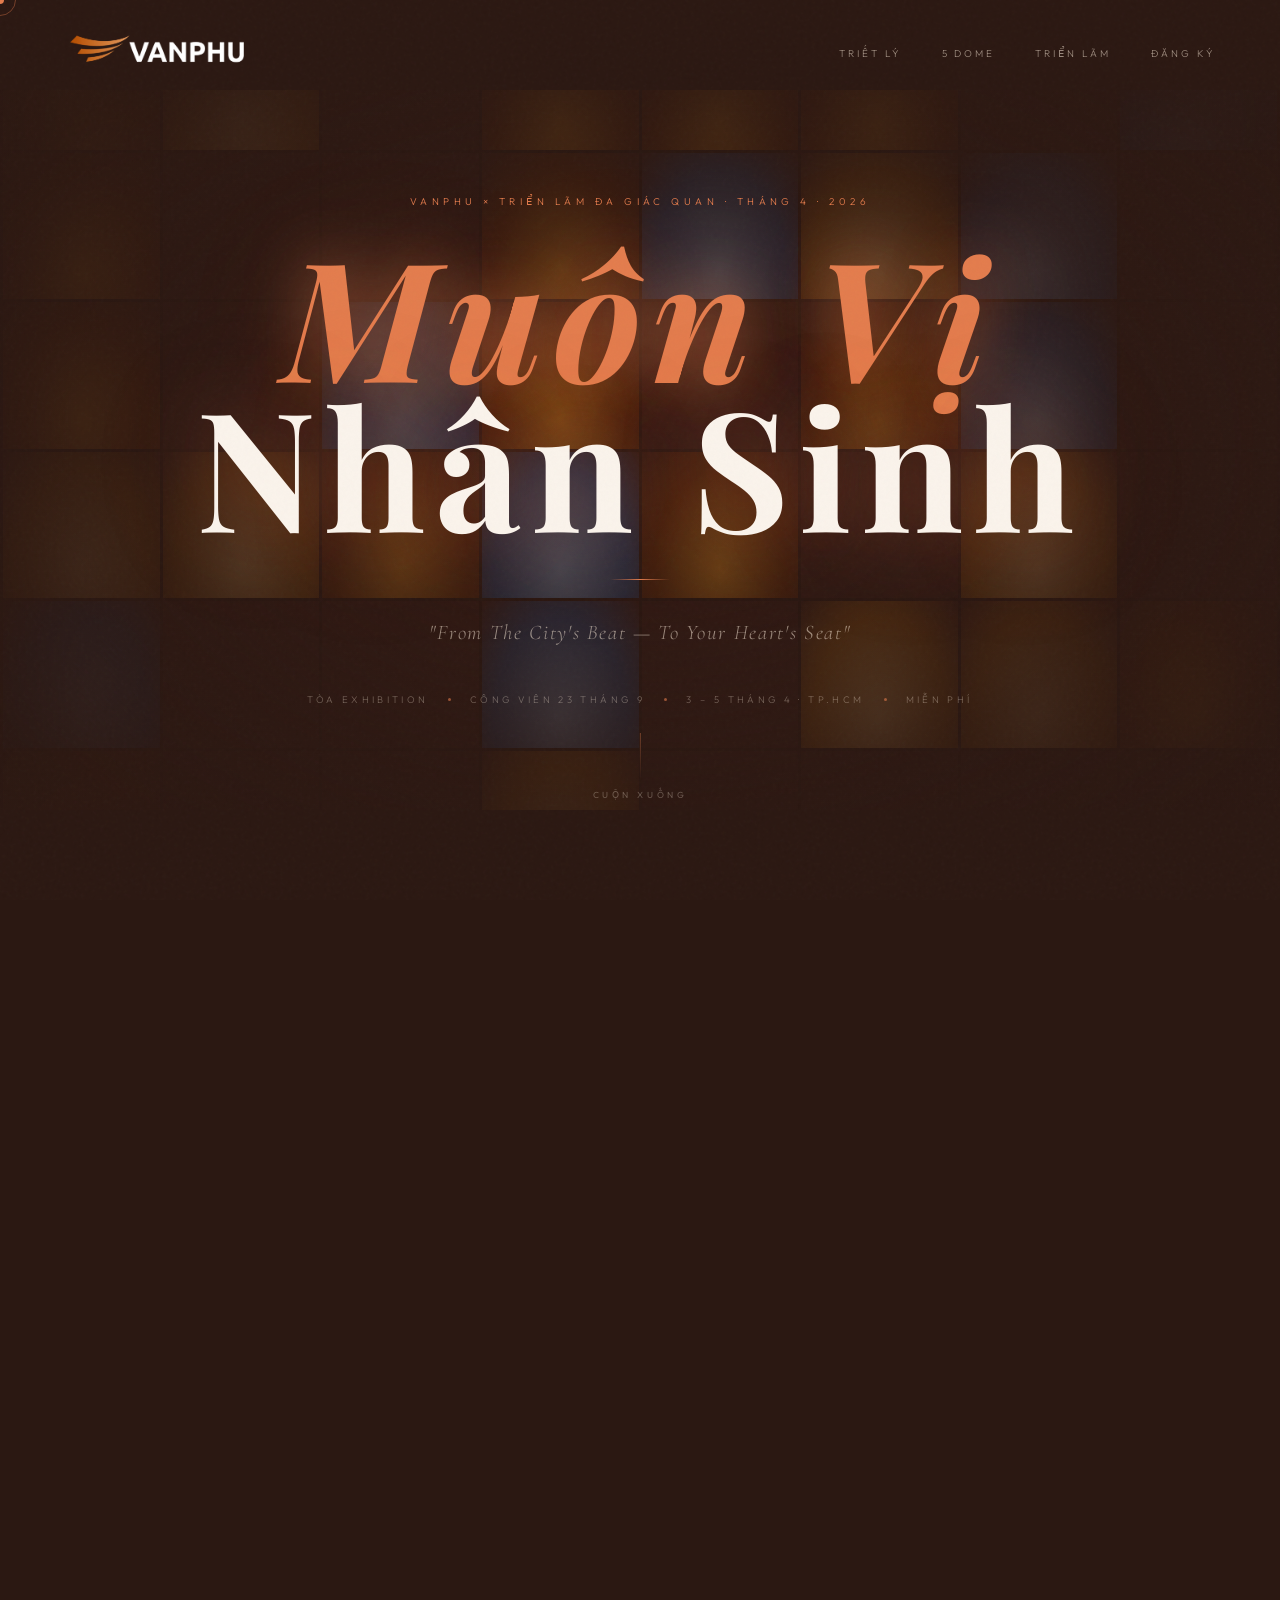
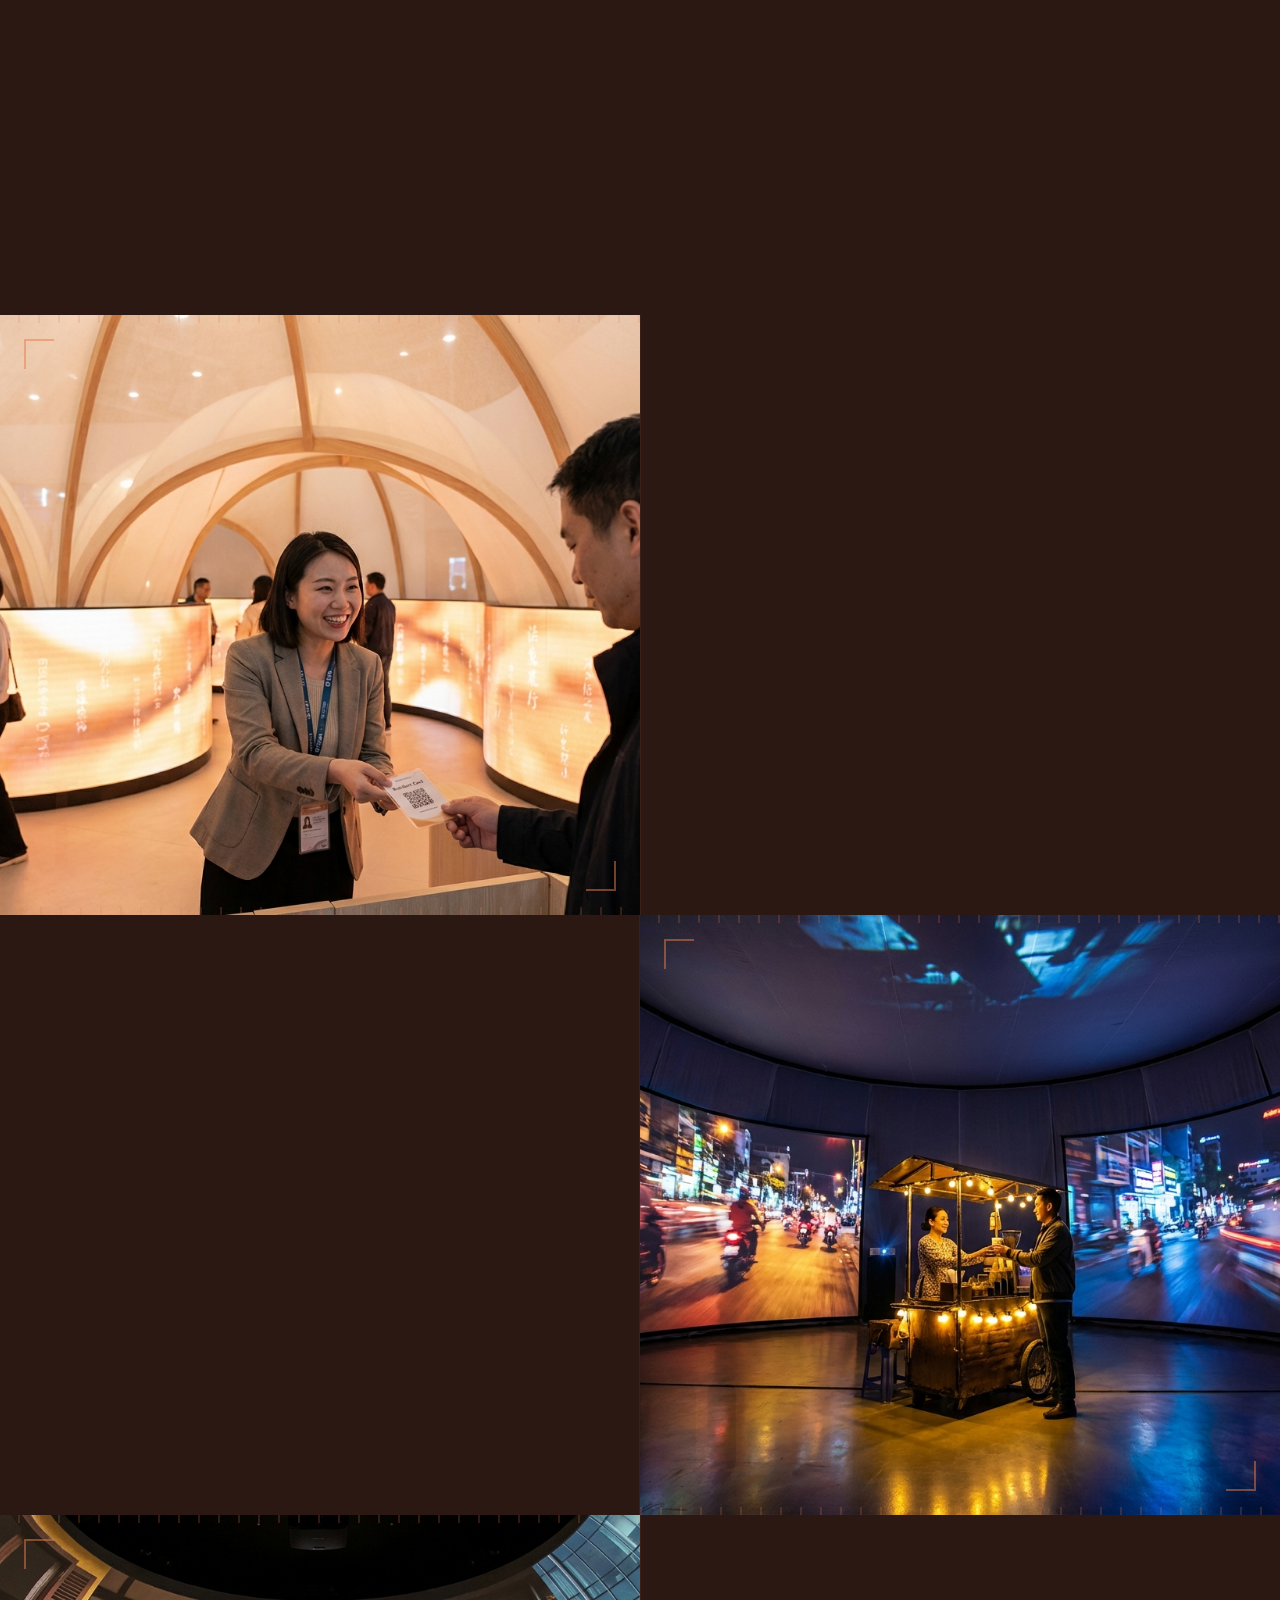
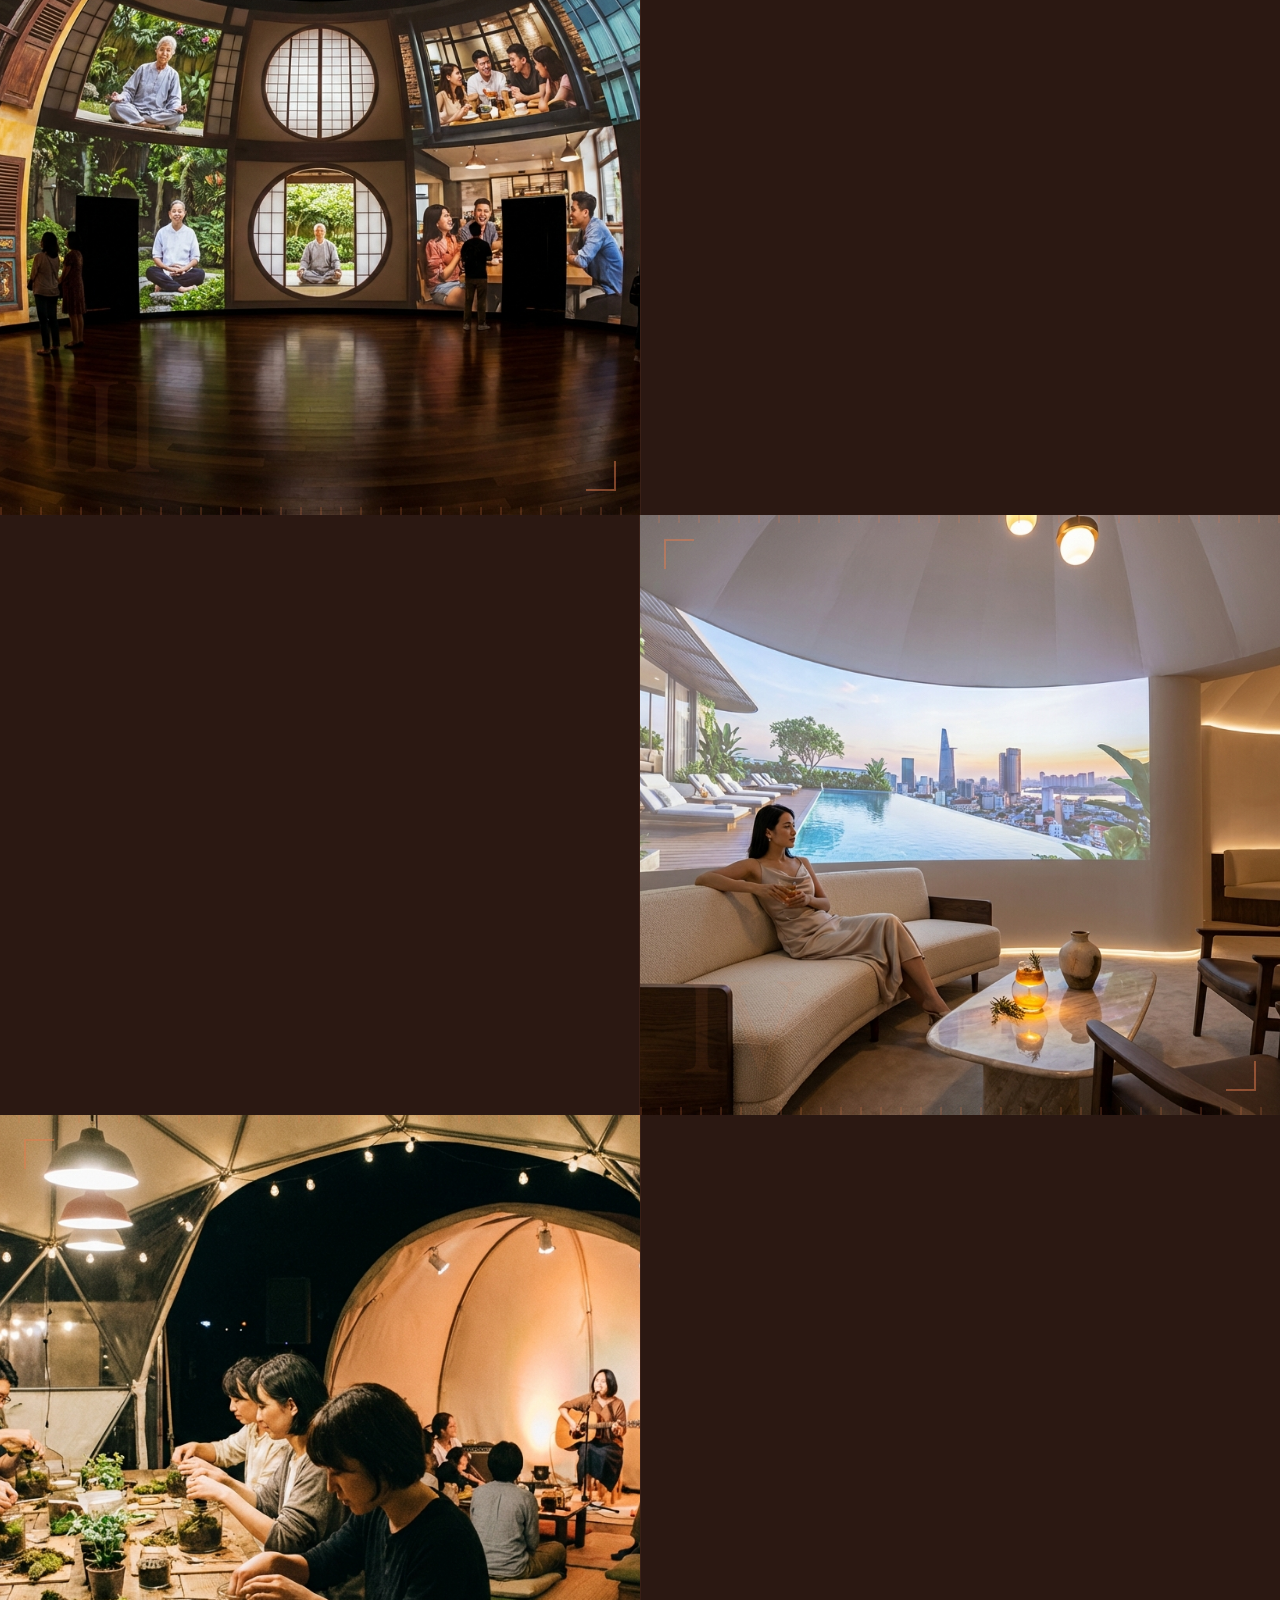
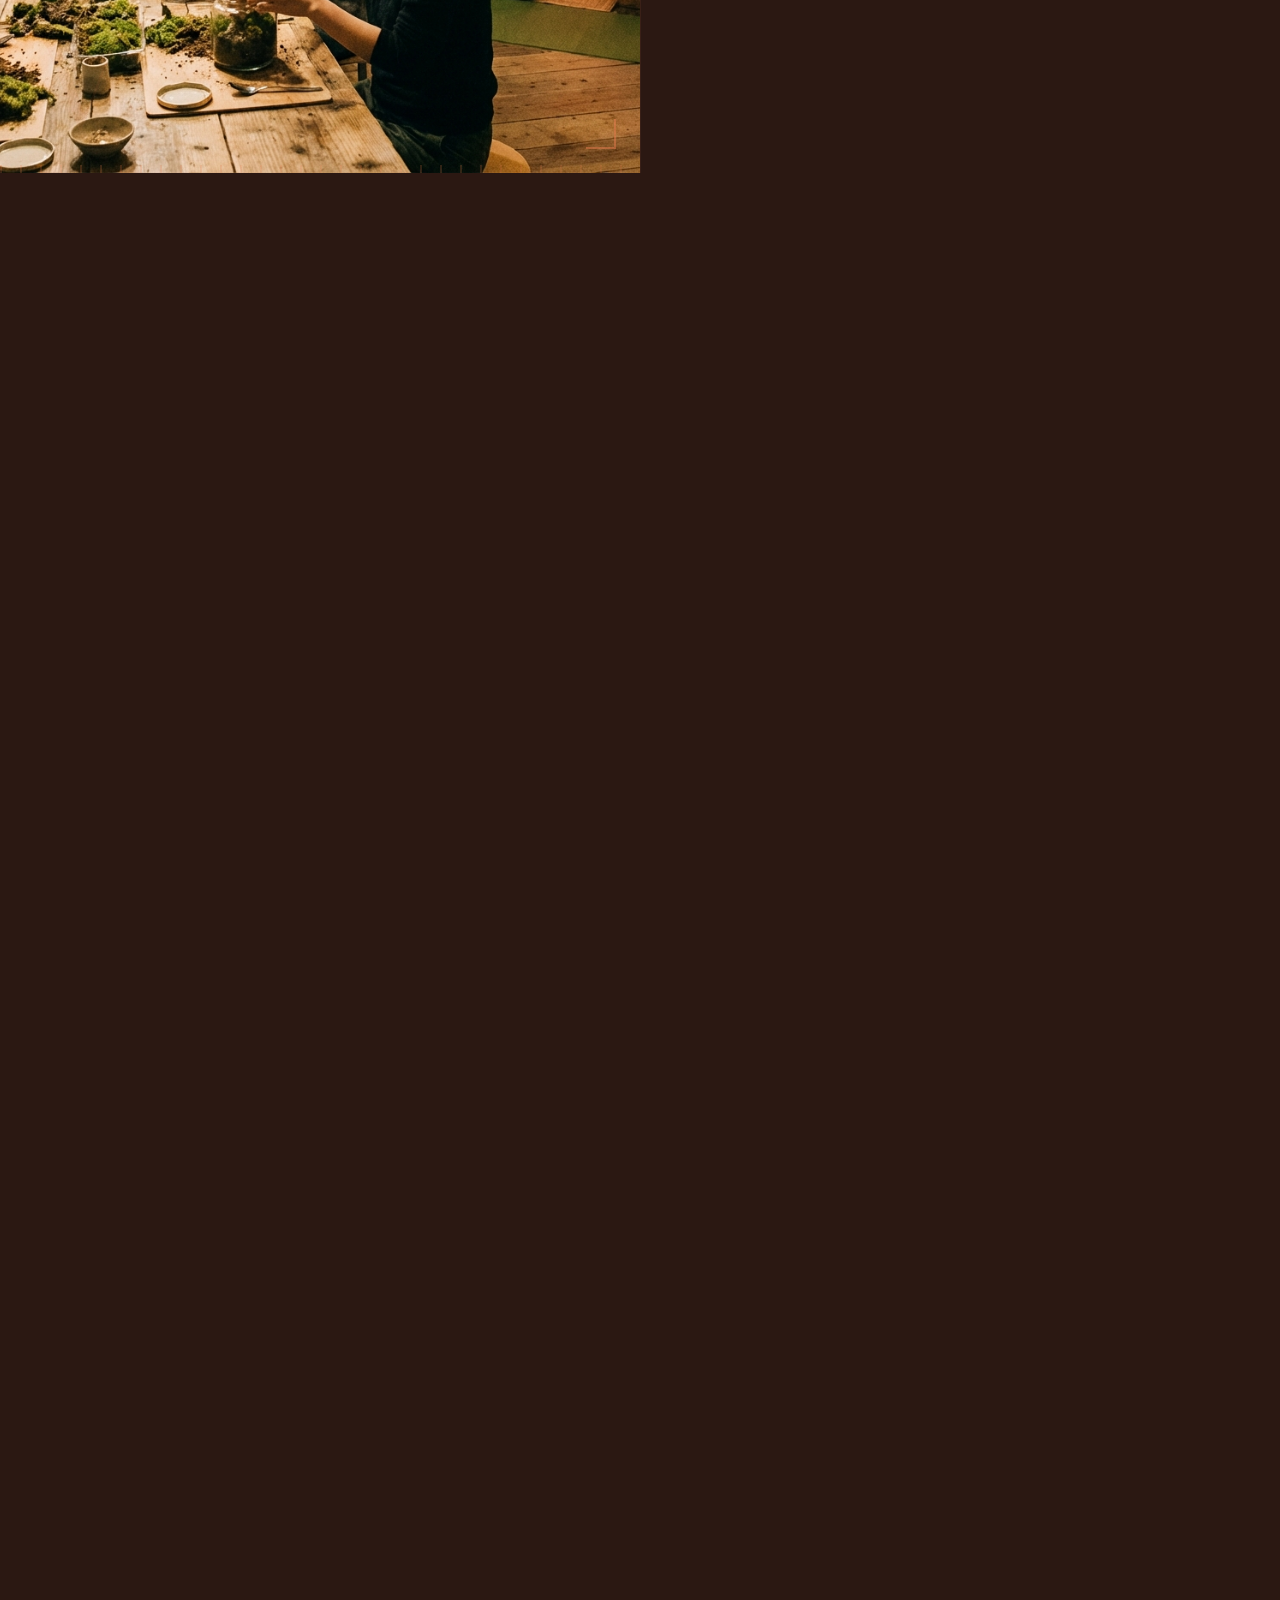
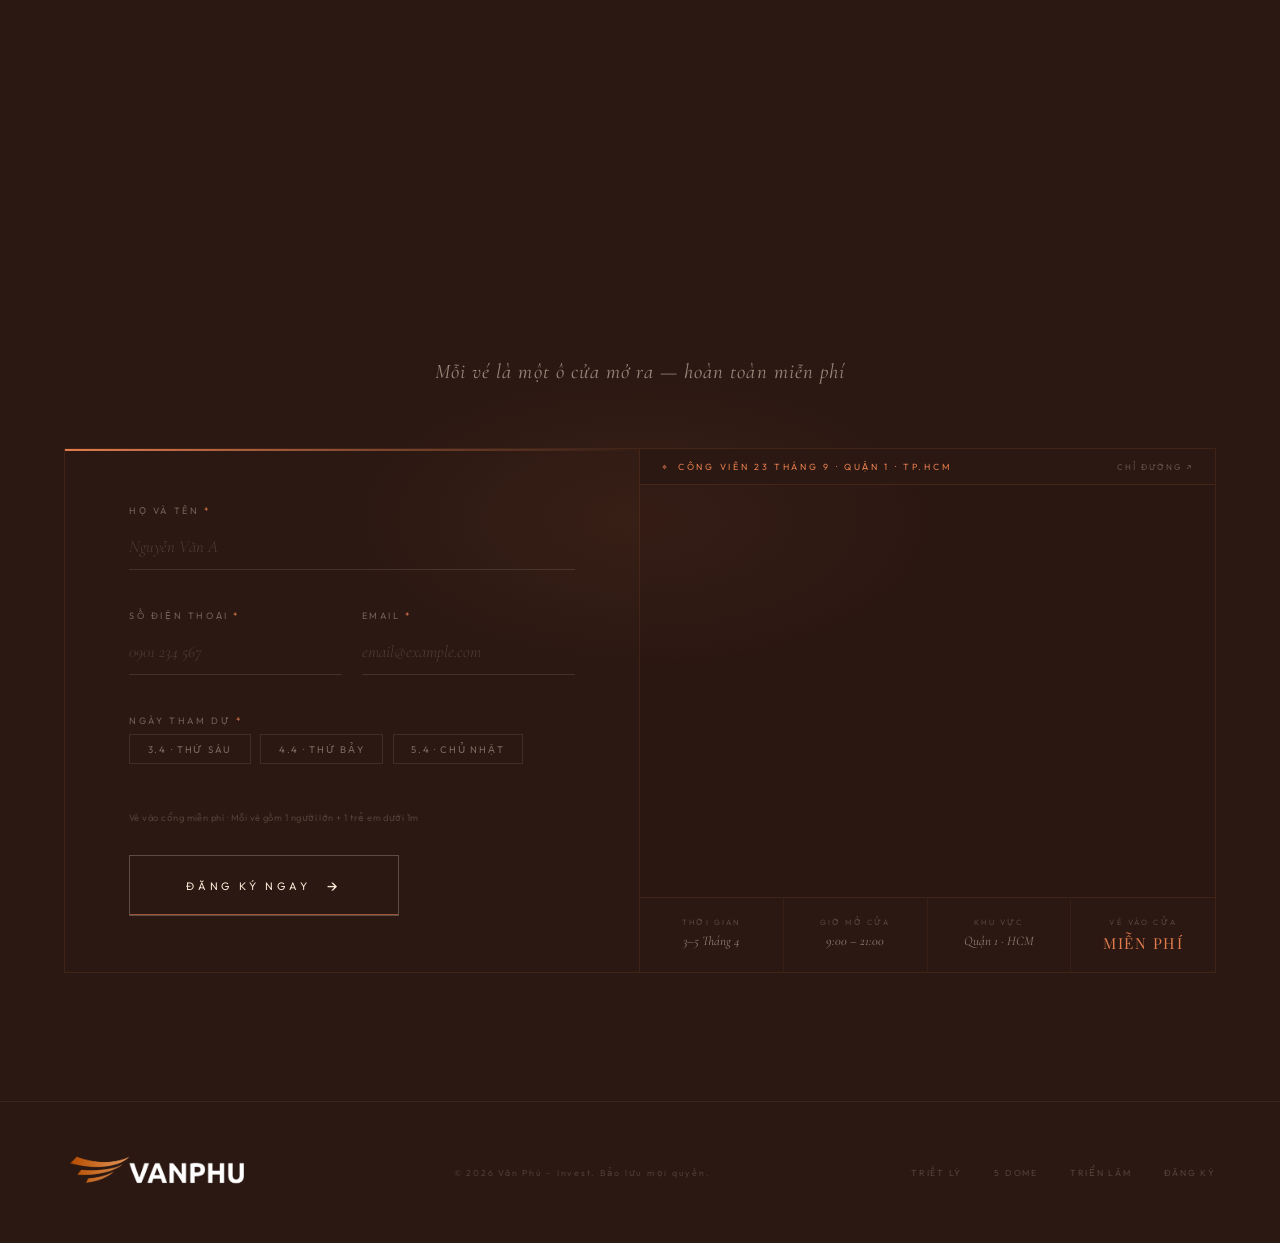
==== commit ba604ded: "news" ====
--- a/index.html
+++ b/index.html
@@ -1162,7 +1162,7 @@
     <div class="act-text">
       <div class="act-text-inner reveal">
         <span class="act-roman">Dome · I</span>
-        <h2 class="act-title">MỘT LỜI CHÀO — MUÔN SỰ ẤM</h2>
+        <h2 class="act-title">Một lời chào — Muôn vị ấm</h2>
         <span class="act-subtitle">One Greeting — Myriad Warmth</span>
         <div class="act-divider"></div>
         <p class="act-body">
@@ -1188,7 +1188,7 @@
     <div class="act-text">
       <div class="act-text-inner reveal">
         <span class="act-roman">Dome · II</span>
-        <h2 class="act-title">MUÔN SẮC SÀI GÒN</h2>
+        <h2 class="act-title">Muôn sắc Sài Gòn</h2>
         <span class="act-subtitle">Myriad Colors of Saigon</span>
         <div class="act-divider"></div>
         <p class="act-body">
@@ -1215,7 +1215,7 @@
     <div class="act-text">
       <div class="act-text-inner reveal">
         <span class="act-roman">Dome · III</span>
-        <h2 class="act-title">MUÔN HUE VĂN HÓA</h2>
+        <h2 class="act-title">Muôn màu văn hóa</h2>
         <span class="act-subtitle">Myriad Cultural Hues</span>
         <div class="act-divider"></div>
         <p class="act-body">
@@ -1241,7 +1241,7 @@
     <div class="act-text">
       <div class="act-text-inner reveal">
         <span class="act-roman">Dome · IV</span>
-        <h2 class="act-title">MUÔN VỊ GIẤC MƠ</h2>
+        <h2 class="act-title">Muôn vị giấc mơ</h2>
         <span class="act-subtitle">Myriad Dream Flavors</span>
         <div class="act-divider"></div>
         <p class="act-body">
@@ -1267,7 +1267,7 @@
     <div class="act-text">
       <div class="act-text-inner reveal">
         <span class="act-roman">Dome · V</span>
-        <h2 class="act-title">MUÔN NIỀM VUI NHỎ</h2>
+        <h2 class="act-title">Muôn niềm vui nhỏ</h2>
         <span class="act-subtitle">Myriad Small Joys</span>
         <div class="act-divider"></div>
         <p class="act-body">
@@ -1292,7 +1292,7 @@
   <div class="gallery-header reveal">
     <div class="gallery-header-left">
       <span class="section-tag">Triển Lãm Ảnh</span>
-      <h2 class="gallery-title">KMON<br>NGUYỄN</h2>
+      <h2 class="gallery-title">Kmon<br>Nguyễn</h2>
     </div>
     <p class="gallery-credit">
       Nhiếp ảnh gia đường phố<br>
@@ -1351,7 +1351,7 @@
 <section id="invite">
   <span class="invite-tag reveal">Lời Mời</span>
   <h2 class="invite-title reveal d1">
-    ĐẶT CHỖ<br>CHO <span class="em">TỔ ẤM</span>
+    Đặt chỗ<br>cho <span class="em">tổ ấm</span>
   </h2>
   <p class="invite-sub reveal d2">Mỗi vé là một ô cửa mở ra — hoàn toàn miễn phí</p>
 
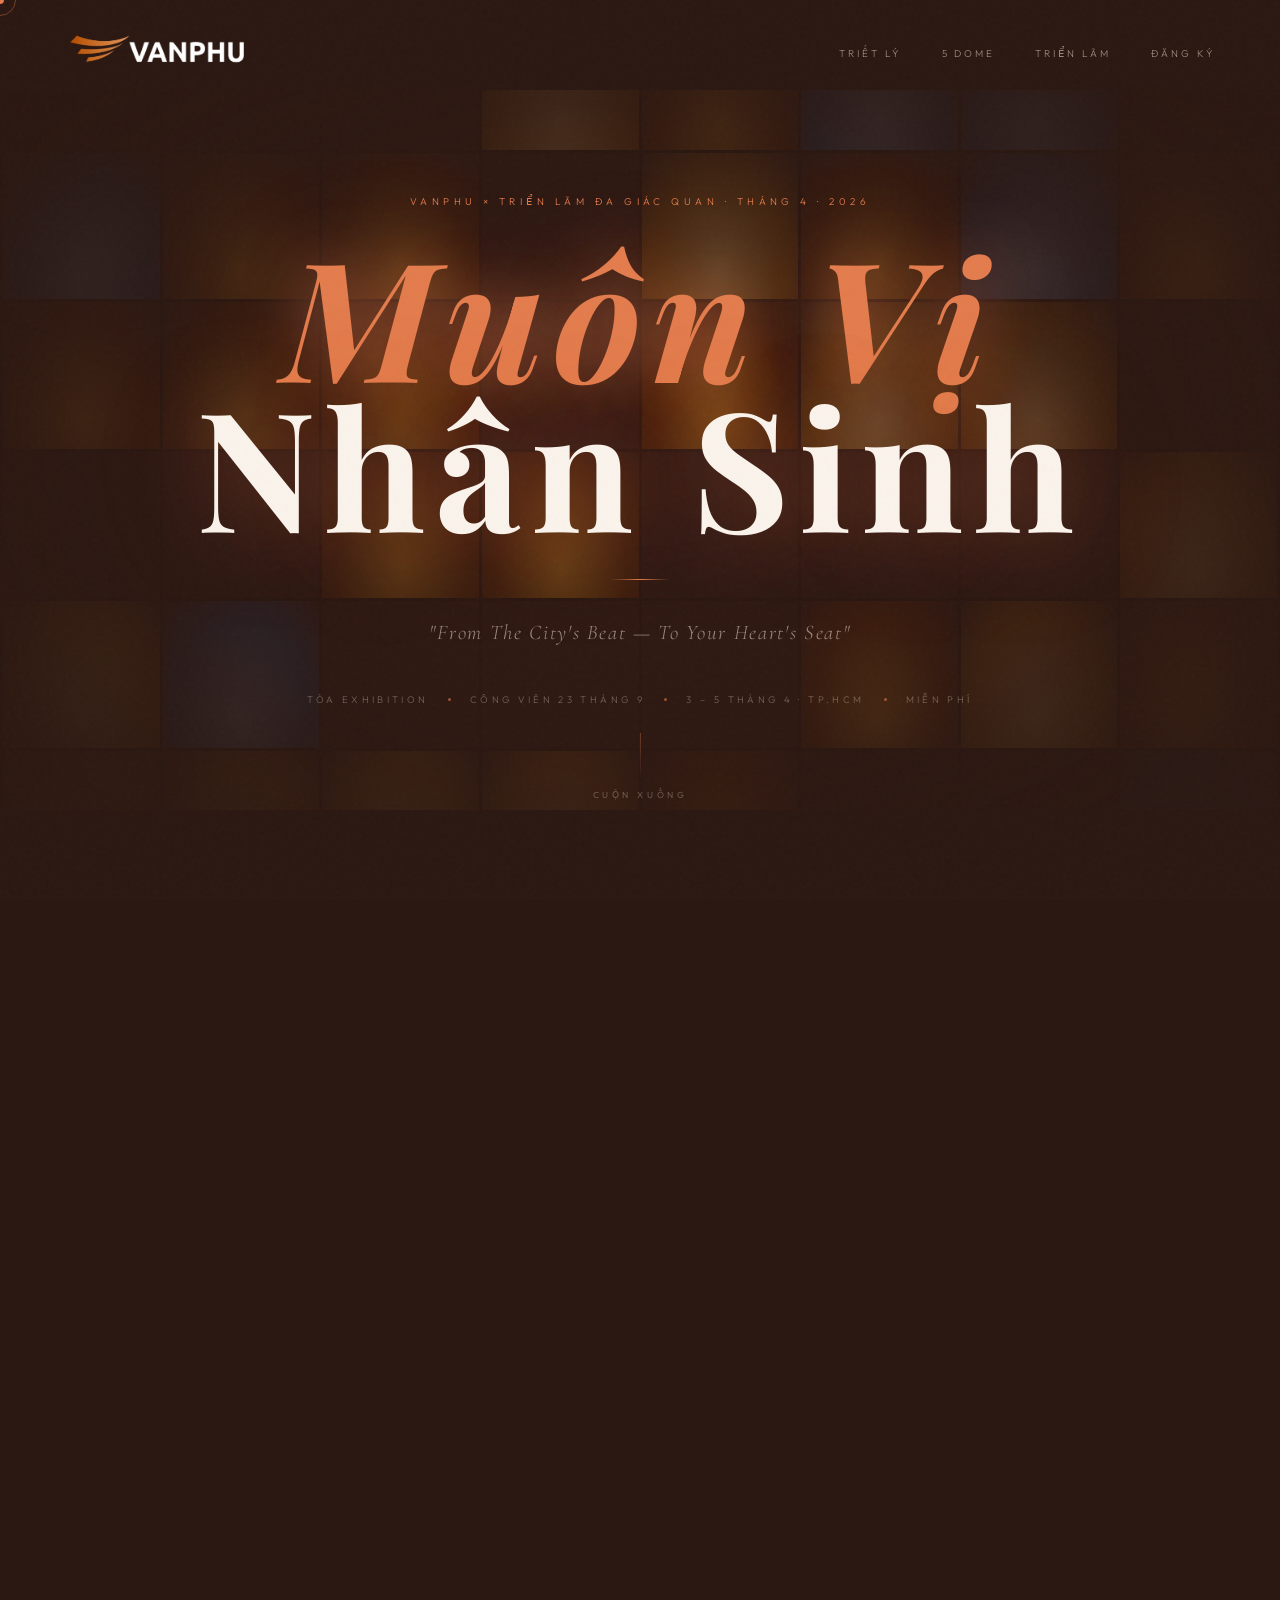
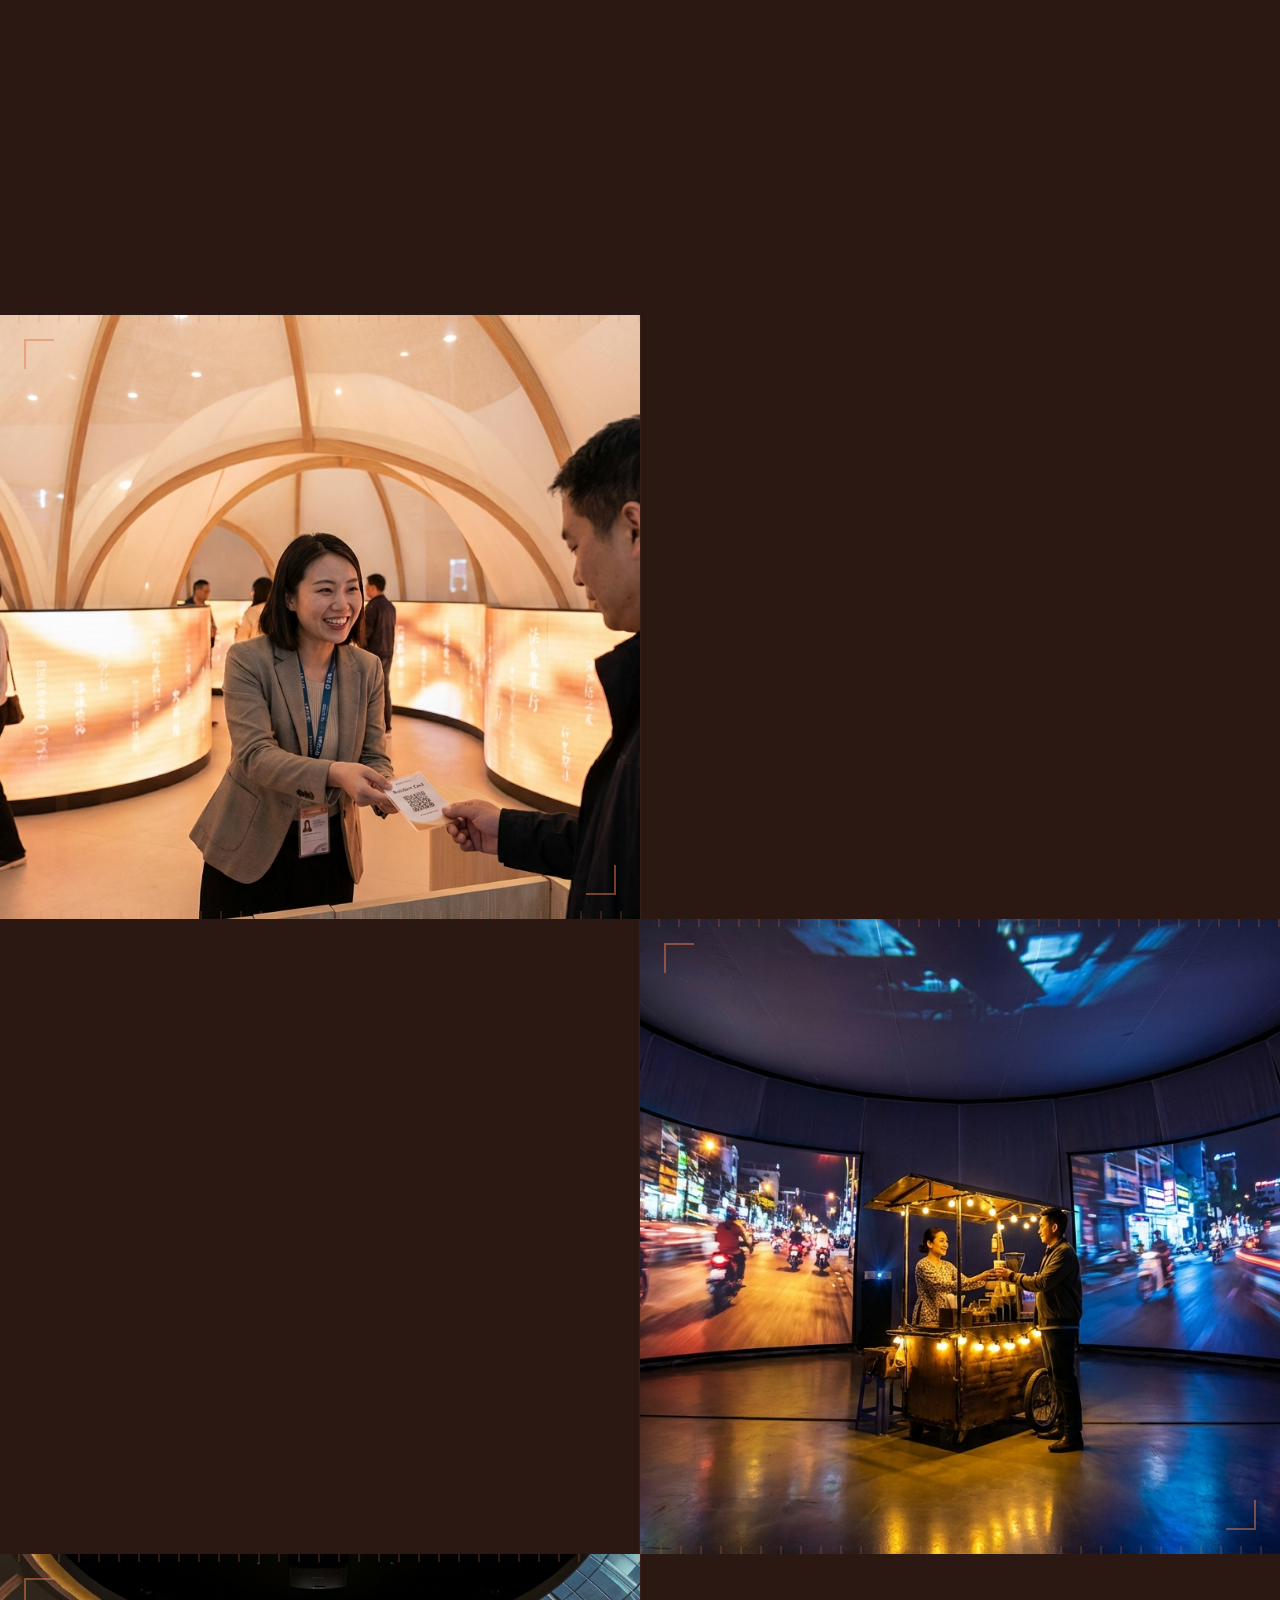
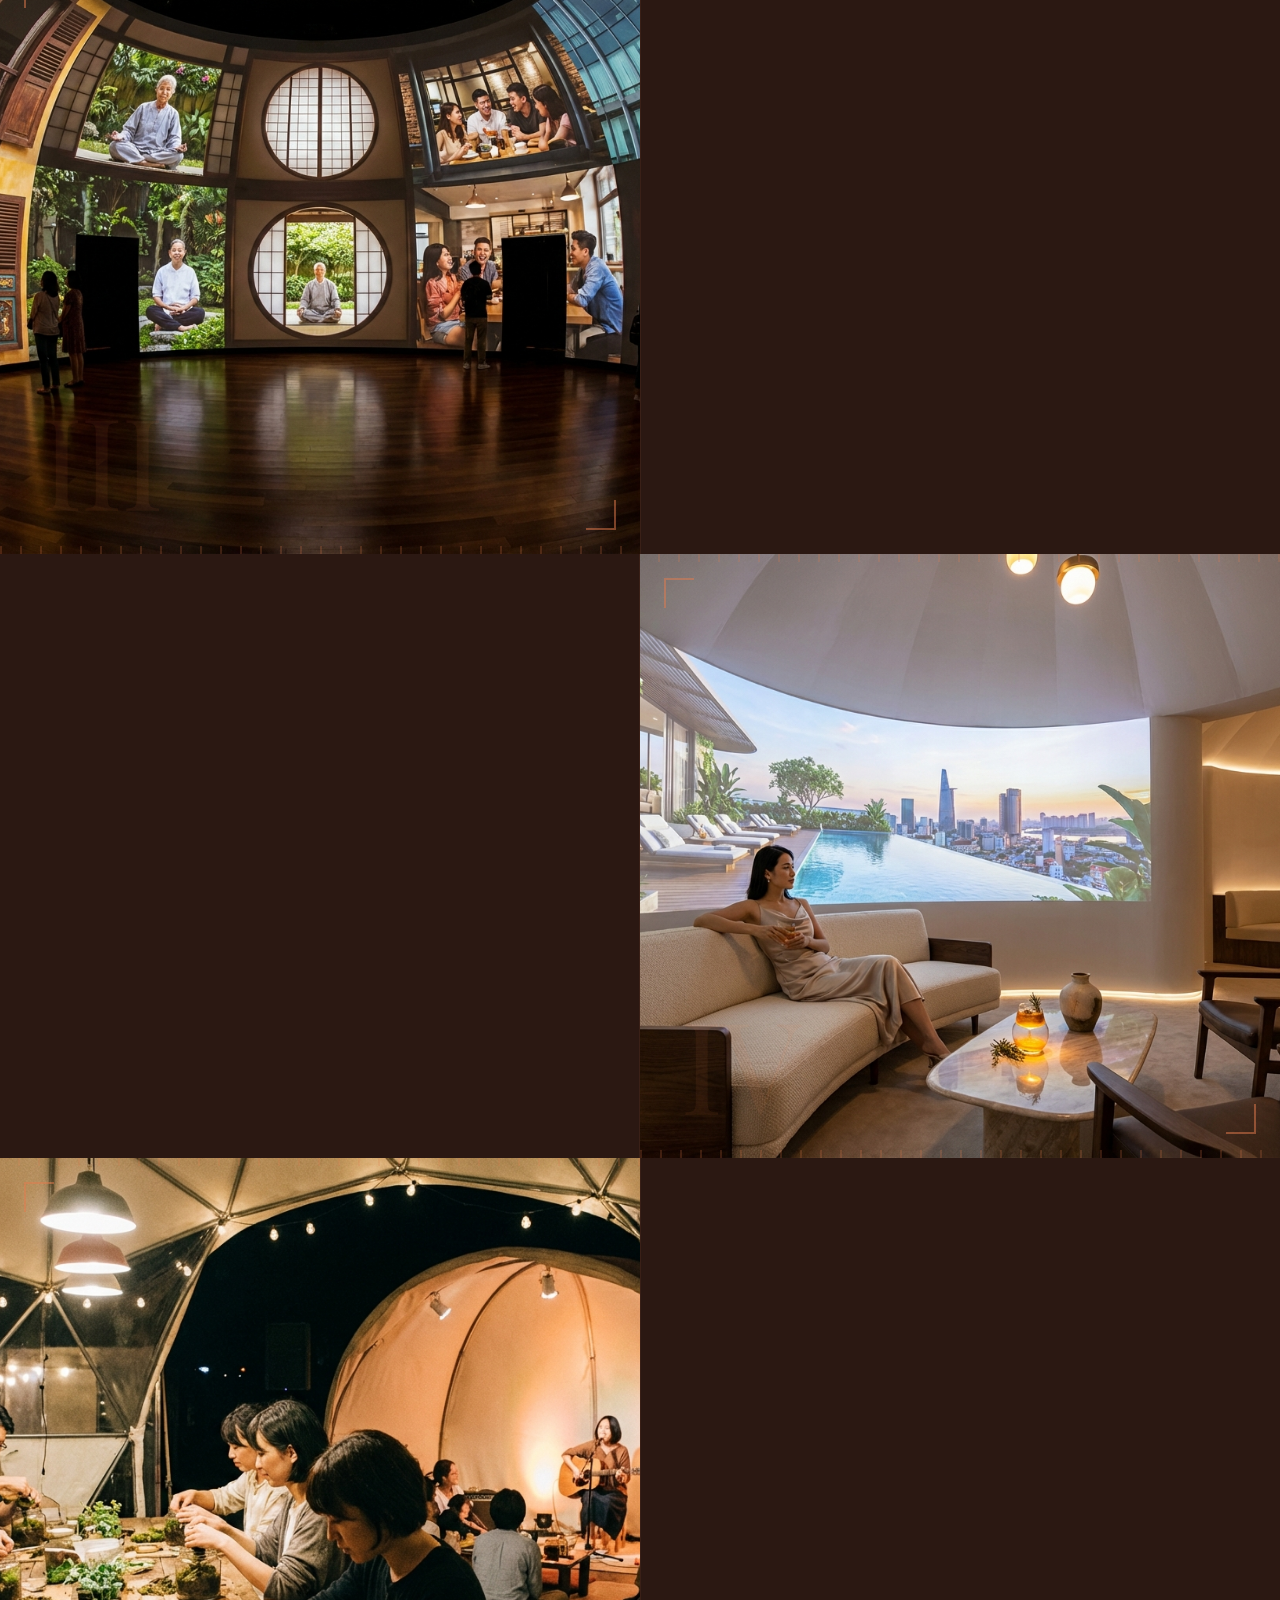
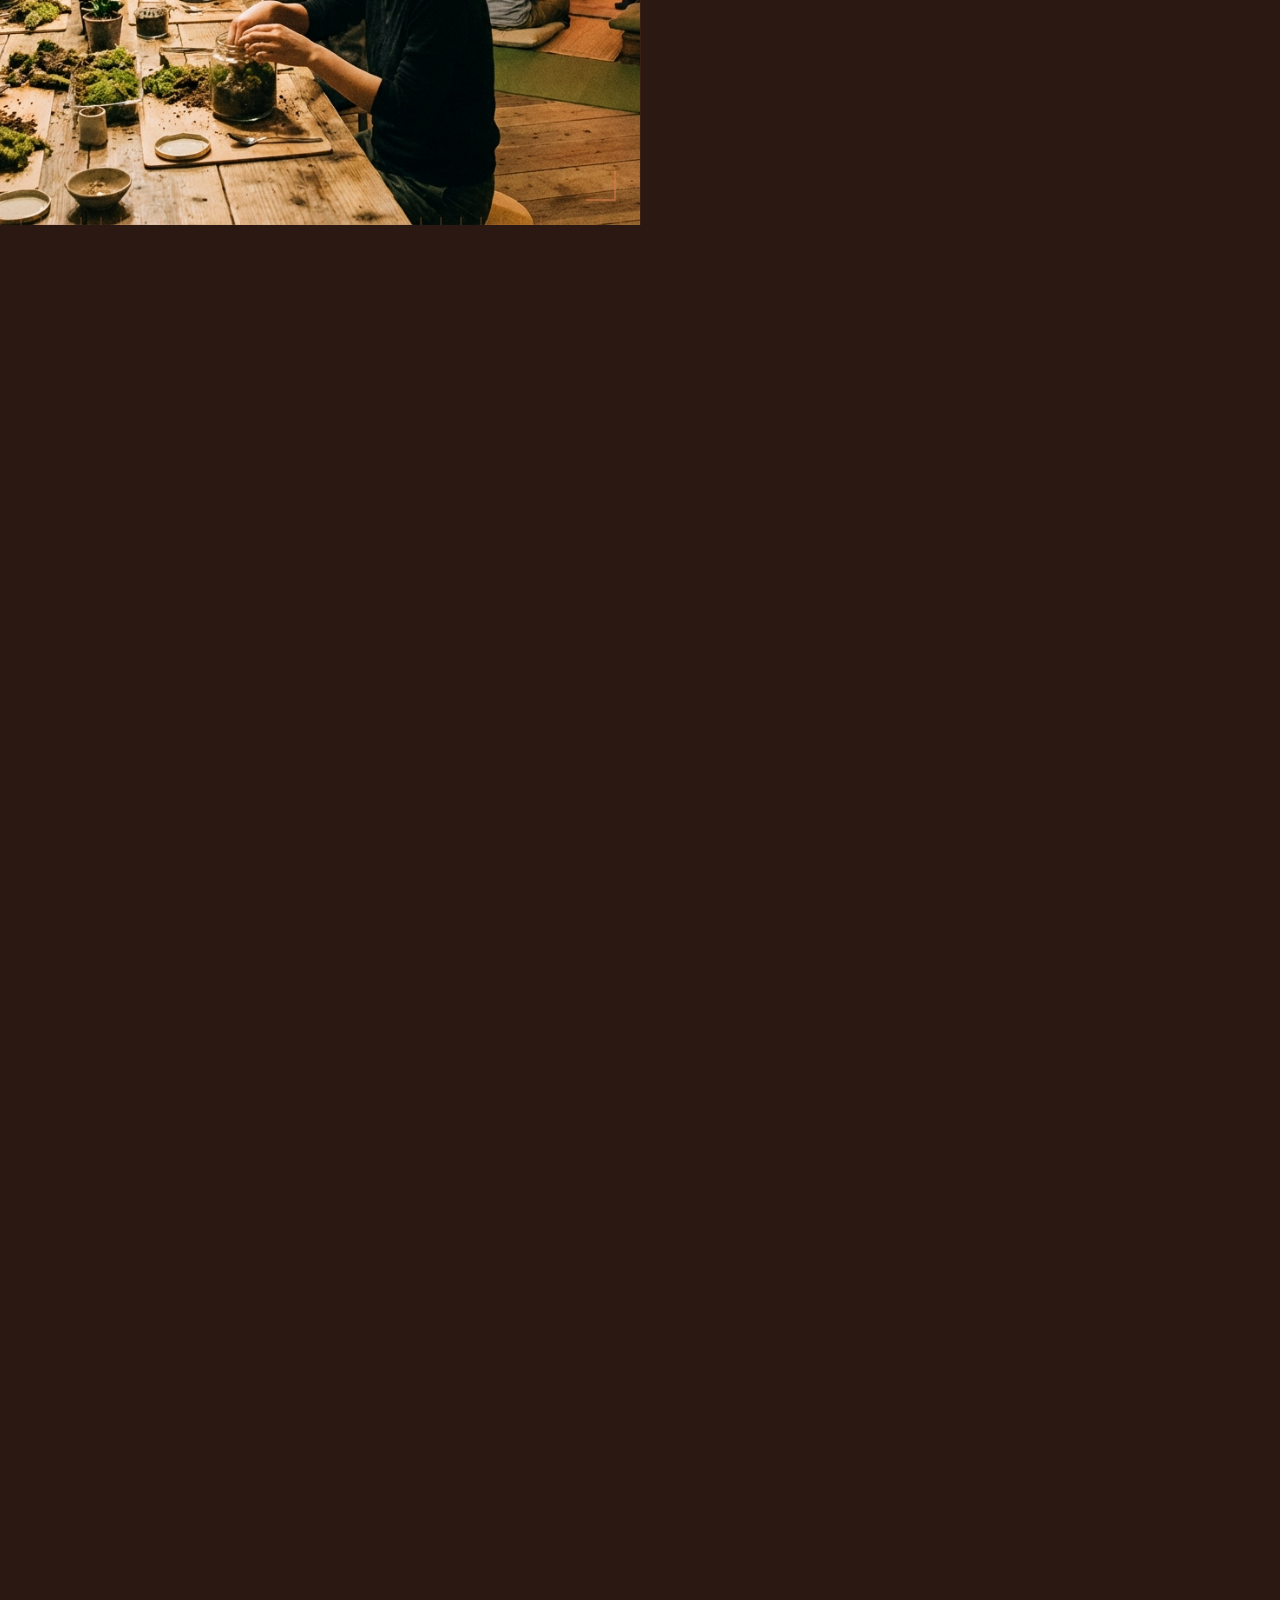
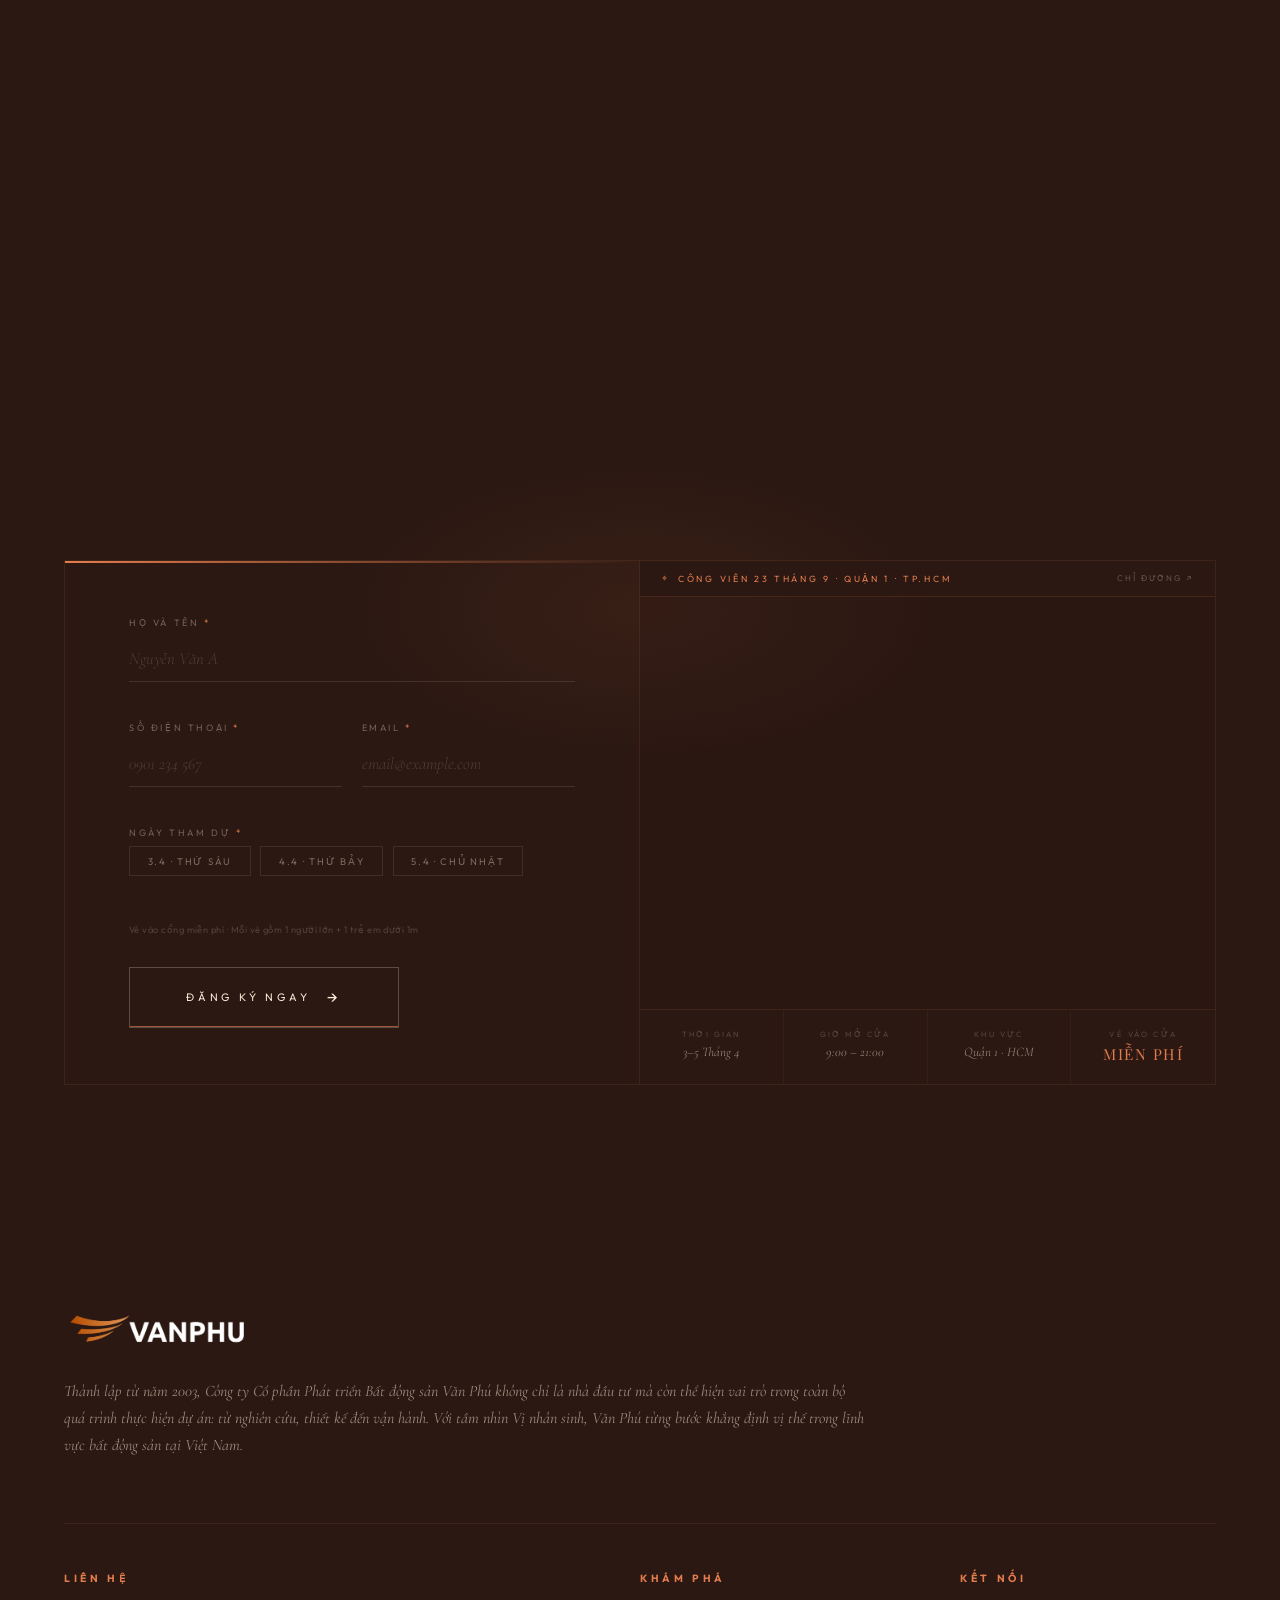
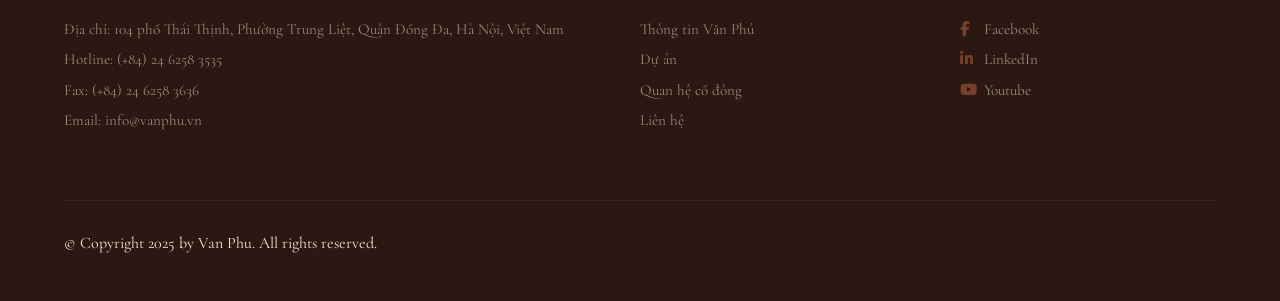
==== commit c64c883f: "push" ====
--- a/index.html
+++ b/index.html
@@ -6,6 +6,7 @@
 <title>Muôn Vị Nhân Sinh — VanPhu × Triển Lãm Đa Giác Quan</title>
 <link rel="preconnect" href="https://fonts.googleapis.com">
 <link rel="preconnect" href="https://fonts.gstatic.com" crossorigin>
+<link rel="stylesheet" href="https://cdnjs.cloudflare.com/ajax/libs/font-awesome/6.5.1/css/all.min.css">
 <link href="https://fonts.googleapis.com/css2?family=Cormorant+Garamond:ital,wght@0,300;0,400;0,500;1,300;1,400&family=Bebas+Neue&family=Outfit:wght@200;300;400;500&display=swap" rel="stylesheet">
 <link href="https://fonts.googleapis.com/css2?family=Playfair+Display:ital,wght@0,400;0,700;0,900;1,400;1,700&family=Cormorant+Garamond:ital,wght@0,300;0,400;0,600;1,300;1,400&family=Outfit:wght@200;300;400;500;600&display=swap" rel="stylesheet">
 <style>
@@ -521,7 +522,7 @@
     font-size: clamp(2rem, 3.5vw, 3.2rem);
     letter-spacing: 0.06em;
     color: var(--white);
-    line-height: 1.05;
+    line-height: 1.15;
     margin-bottom: 0.6rem;
   }
 
@@ -604,7 +605,7 @@
     font-size: clamp(2.5rem, 5vw, 5rem);
     letter-spacing: 0.04em;
     color: var(--white);
-    line-height: 1;
+    line-height: 1.15;
   }
 
   .gallery-credit {
@@ -757,7 +758,7 @@
     font-size: clamp(3.5rem, 8vw, 8rem);
     letter-spacing: 0.04em;
     color: var(--white);
-    line-height: 0.95;
+    line-height: 1.15;
     margin-bottom: 1.5rem;
   }
   .invite-title .em { color: var(--ember); }
@@ -1029,18 +1030,62 @@
   /*  FOOTER                                             */
   /* ─────────────────────────────────────────────────── */
   footer {
-    border-top: 1px solid rgba(245,230,211,0.06);
-    padding: 3rem 4rem;
-    display: flex;
-    justify-content: space-between;
-    align-items: center;
-  }
-  .foot-brand { font-family: var(--display); font-size: 1.2rem; letter-spacing: 0.25em; color: rgba(245,230,211,0.2); }
-  .foot-brand span { color: rgba(227,124,77,0.4); }
-  .foot-copy { font-family: var(--sans); font-size: 0.55rem; letter-spacing: 0.2em; color: rgba(245,230,211,0.18); }
-  .foot-links { display: flex; gap: 2rem; }
-  .foot-links a { font-family: var(--sans); font-size: 0.55rem; letter-spacing: 0.2em; text-transform: uppercase; color: rgba(245,230,211,0.2); text-decoration: none; transition: color 0.3s; }
-  .foot-links a:hover { color: var(--ember); }
+  padding: 6rem 4rem 3rem !important; /* Tăng padding để sang trọng hơn */
+  display: block !important; /* Chuyển từ flex sang block để chứa grid */
+}
+
+.footer-grid-main {
+  display: grid;
+  grid-template-columns: 2fr 1fr 1fr;
+  gap: 4rem;
+}
+
+.foot-h4 {
+  font-family: var(--sans);
+  font-size: 0.65rem;
+  letter-spacing: 0.35em;
+  text-transform: uppercase;
+  color: var(--ember);
+  margin-bottom: 1.8rem;
+}
+
+.foot-ul {
+  list-style: none;
+  font-family: var(--serif);
+  font-size: 0.95rem;
+  color: var(--sand-dim);
+  line-height: 2;
+}
+
+.foot-ul a {
+  text-decoration: none;
+  color: inherit;
+  transition: color 0.3s ease;
+}
+
+.foot-ul a:hover {
+  color: var(--ember);
+}
+
+.social-links i {
+  width: 20px;
+  color: var(--ember-dim);
+  transition: all 0.3s ease;
+}
+
+.social-links a:hover i {
+  color: var(--ember);
+  transform: translateY(-2px);
+}
+
+@media (max-width: 1024px) {
+  .footer-grid-main { grid-template-columns: 1fr 1fr; }
+  footer { padding: 4rem 1.5rem 2rem !important; }
+}
+
+@media (max-width: 768px) {
+  .footer-grid-main { grid-template-columns: 1fr; gap: 2.5rem; }
+}
 
   /* ─────────────────────────────────────────────────── */
   /*  RESPONSIVE                                         */
@@ -1188,7 +1233,7 @@
     <div class="act-text">
       <div class="act-text-inner reveal">
         <span class="act-roman">Dome · II</span>
-        <h2 class="act-title">Muôn sắc Sài Gòn</h2>
+        <h2 class="act-title">Muôn sắc <br>Sài Gòn</h2>
         <span class="act-subtitle">Myriad Colors of Saigon</span>
         <div class="act-divider"></div>
         <p class="act-body">
@@ -1215,7 +1260,7 @@
     <div class="act-text">
       <div class="act-text-inner reveal">
         <span class="act-roman">Dome · III</span>
-        <h2 class="act-title">Muôn màu văn hóa</h2>
+        <h2 class="act-title">Muôn màu <br>văn hóa</h2>
         <span class="act-subtitle">Myriad Cultural Hues</span>
         <div class="act-divider"></div>
         <p class="act-body">
@@ -1241,7 +1286,7 @@
     <div class="act-text">
       <div class="act-text-inner reveal">
         <span class="act-roman">Dome · IV</span>
-        <h2 class="act-title">Muôn vị giấc mơ</h2>
+        <h2 class="act-title">Muôn vị <br>giấc mơ</h2>
         <span class="act-subtitle">Myriad Dream Flavors</span>
         <div class="act-divider"></div>
         <p class="act-body">
@@ -1267,7 +1312,7 @@
     <div class="act-text">
       <div class="act-text-inner reveal">
         <span class="act-roman">Dome · V</span>
-        <h2 class="act-title">Muôn niềm vui nhỏ</h2>
+        <h2 class="act-title">Muôn niềm <br>vui nhỏ</h2>
         <span class="act-subtitle">Myriad Small Joys</span>
         <div class="act-divider"></div>
         <p class="act-body">
@@ -1456,14 +1501,53 @@
 
 <!-- FOOTER -->
 <footer>
-  <div class="foot-brand"><img src="assets/images/VPI_Logo.png" height="40px" alt=""></div>
-  <p class="foot-copy">© 2026 Văn Phú – Invest. Bảo lưu mọi quyền.</p>
-  <nav class="foot-links">
-    <a href="#philosophy">Triết Lý</a>
-    <a href="#acts">5 Dome</a>
-    <a href="#gallery">Triển Lãm</a>
-    <a href="#invite">Đăng Ký</a>
-  </nav>
+  <div class="container" style="width: 100%;">
+    <div style="margin-bottom: 4rem;">
+      <div class="foot-brand" style="margin-bottom: 1.5rem; opacity: 1;">
+        <img src="assets/images/VPI_Logo.png" height="40px" alt="VANPHU Logo">
+      </div>
+      <p style="font-family: var(--serif); font-size: 1rem; font-style: italic; color: var(--sand-dim); max-width: 800px; line-height: 1.7;">
+        Thành lập từ năm 2003, Công ty Cổ phần Phát triển Bất động sản Văn Phú không chỉ là nhà đầu tư mà còn thể hiện vai trò trong toàn bộ quá trình thực hiện dự án: từ nghiên cứu, thiết kế đến vận hành. Với tầm nhìn Vị nhân sinh, Văn Phú từng bước khẳng định vị thế trong lĩnh vực bất động sản tại Việt Nam.
+      </p>
+    </div>
+
+    <hr style="border: none; border-top: 1px solid rgba(227,124,77,0.1); margin-bottom: 3rem;">
+
+    <div class="footer-grid-main">
+      <div class="foot-col">
+        <h4 class="foot-h4">Liên hệ</h4>
+        <ul class="foot-ul">
+          <li>Địa chỉ: 104 phố Thái Thịnh, Phường Trung Liệt, Quận Đống Đa, Hà Nội, Việt Nam</li>
+          <li>Hotline: (+84) 24 6258 3535</li>
+          <li>Fax: (+84) 24 6258 3636</li>
+          <li>Email: info@vanphu.vn</li>
+        </ul>
+      </div>
+
+      <div class="foot-col">
+        <h4 class="foot-h4">Khám phá</h4>
+        <ul class="foot-ul">
+          <li><a href="#philosophy">Thông tin Văn Phú</a></li>
+          <li><a href="#acts">Dự án</a></li>
+          <li><a href="#">Quan hệ cổ đông</a></li>
+          <li><a href="#invite">Liên hệ</a></li>
+        </ul>
+      </div>
+
+      <div class="foot-col">
+        <h4 class="foot-h4">Kết nối</h4>
+        <ul class="foot-ul social-links">
+          <li><a href="#"><i class="fa-brands fa-facebook-f"></i> Facebook</a></li>
+          <li><a href="#"><i class="fa-brands fa-linkedin-in"></i> LinkedIn</a></li>
+          <li><a href="#"><i class="fa-brands fa-youtube"></i> Youtube</a></li>
+        </ul>
+      </div>
+    </div>
+
+    <div style="margin-top: 4rem; padding-top: 2rem; border-top: 1px solid rgba(245,230,211,0.05); display: flex; justify-content: space-between; align-items: center; flex-wrap: wrap; gap: 1rem;">
+      <p class="foot-copy">© Copyright 2025 by Van Phu. All rights reserved.</p>
+    </div>
+  </div>
 </footer>
 
 <script>
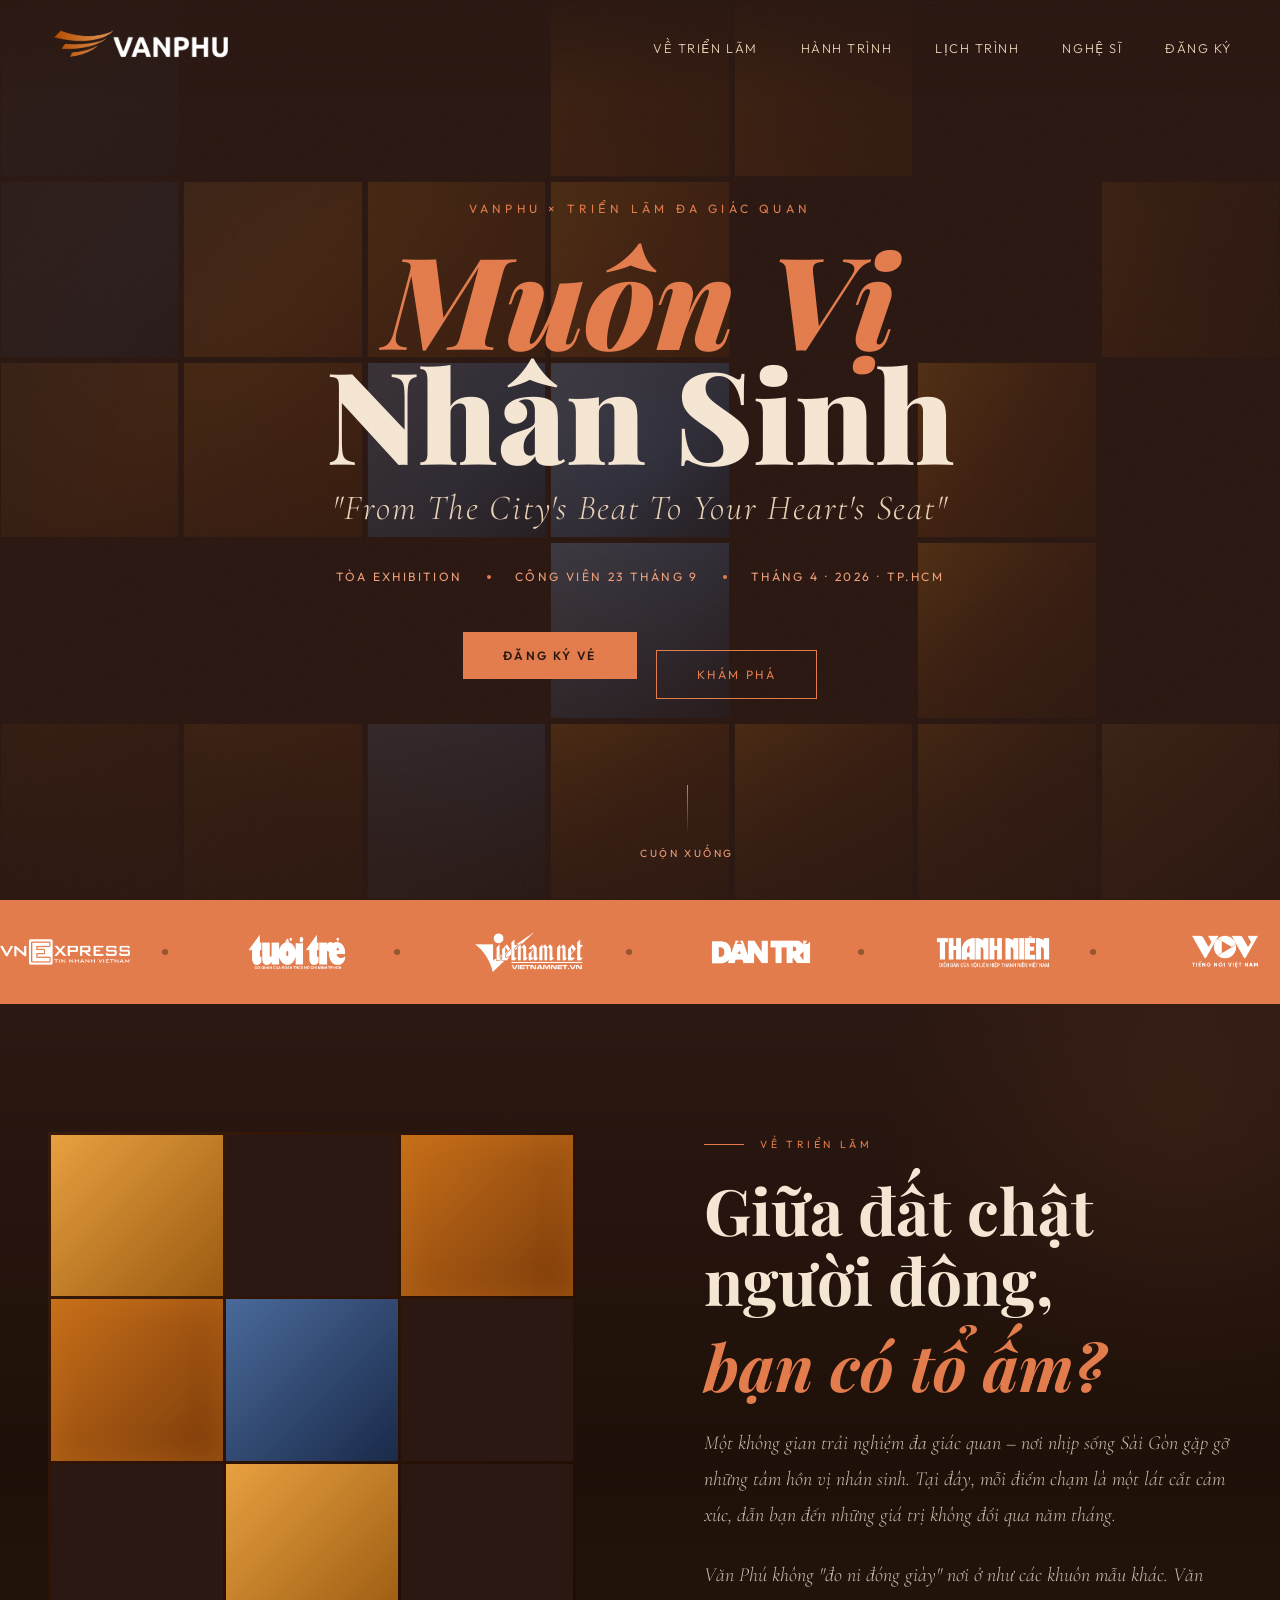
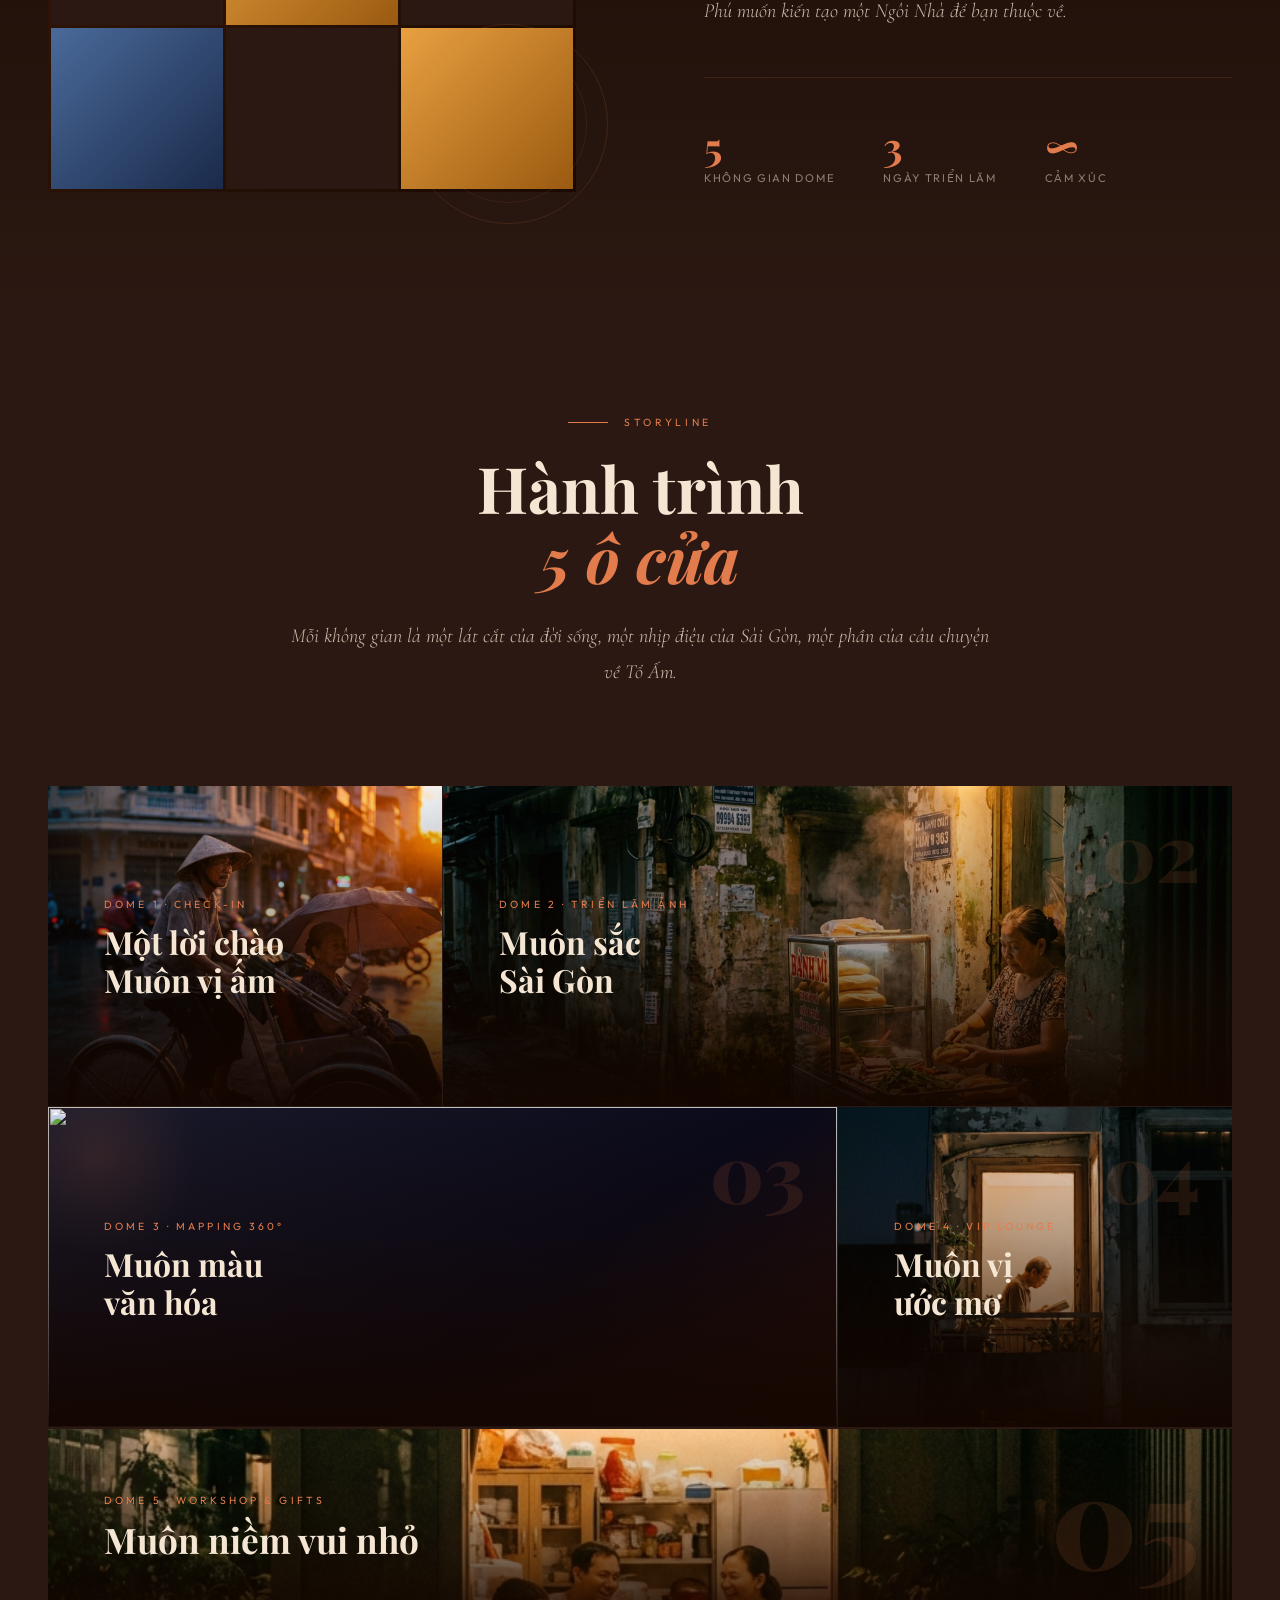
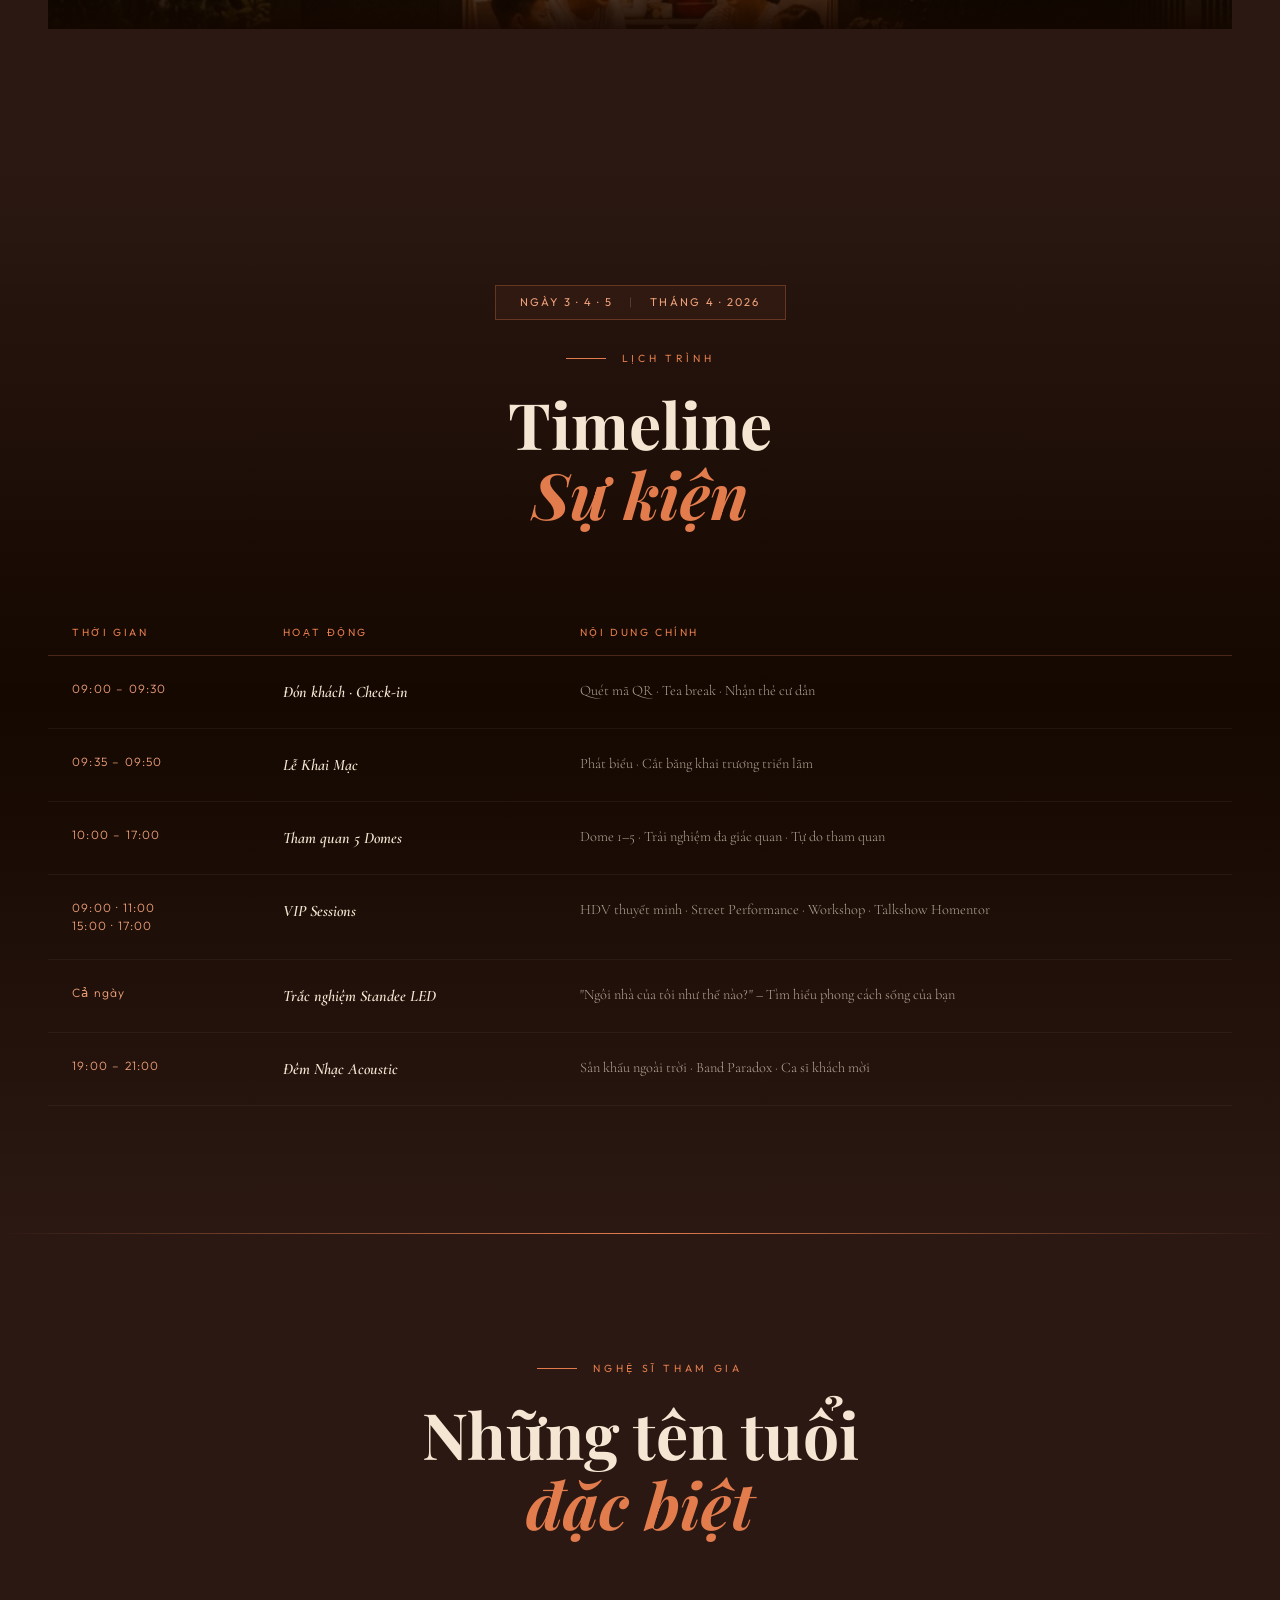
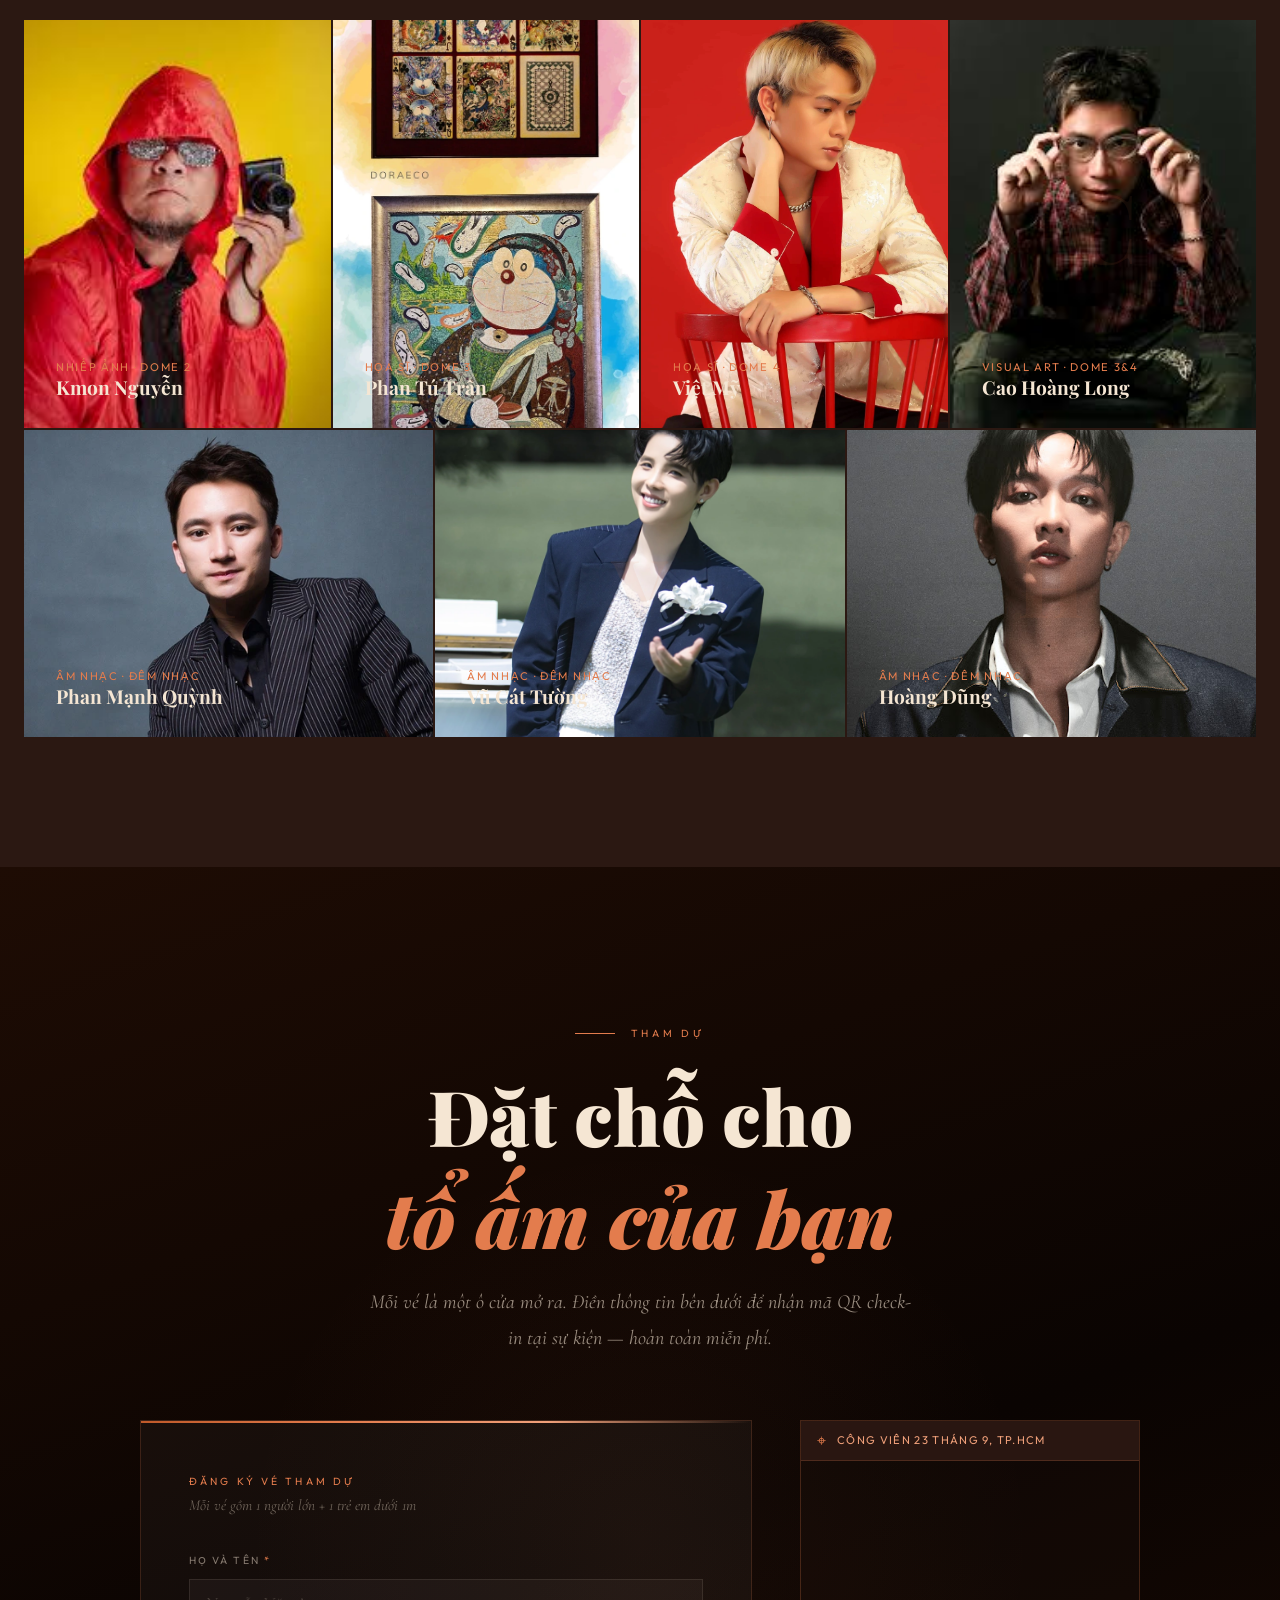
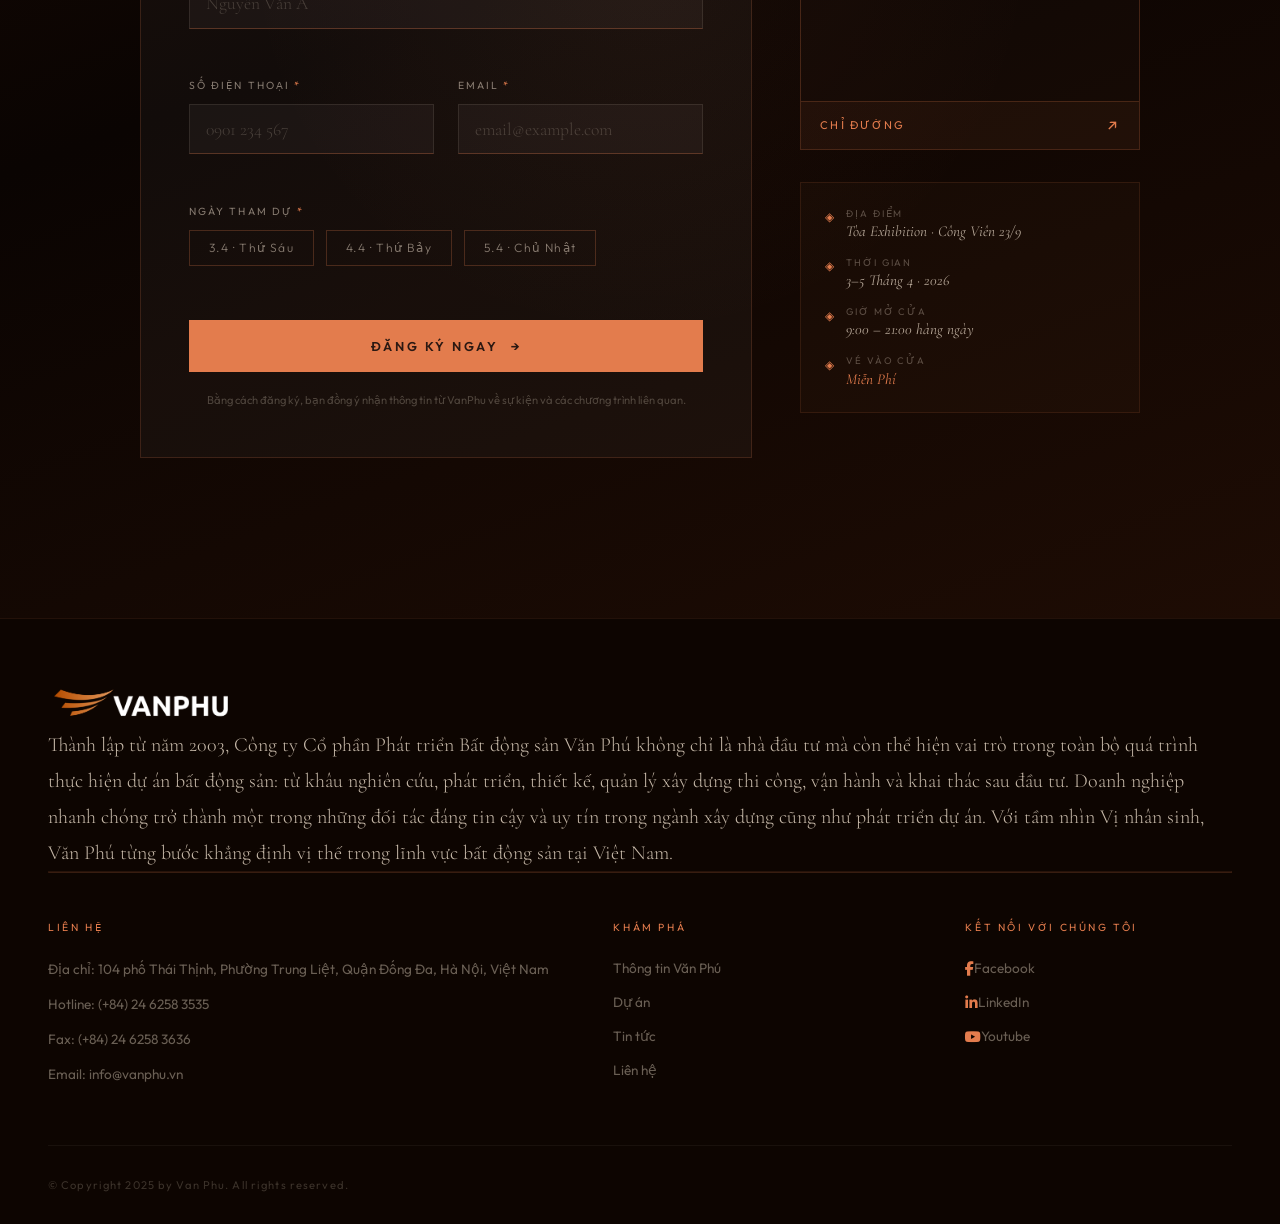
==== commit 59f5e38a: "commit" ====
--- a/index.html
+++ b/index.html
@@ -3,1663 +3,2327 @@
 <head>
 <meta charset="UTF-8">
 <meta name="viewport" content="width=device-width, initial-scale=1.0">
-<title>Muôn Vị Nhân Sinh — VanPhu × Triển Lãm Đa Giác Quan</title>
+<title>Triển Lãm Muôn Vị Nhân Sinh – VanPhu</title>
 <link rel="preconnect" href="https://fonts.googleapis.com">
 <link rel="preconnect" href="https://fonts.gstatic.com" crossorigin>
+<link href="https://fonts.googleapis.com/css2?family=Playfair+Display:ital,wght@0,400;0,700;0,900;1,400;1,700&family=Cormorant+Garamond:ital,wght@0,300;0,400;0,600;1,300;1,400&family=Outfit:wght@200;300;400;500;600&display=swap" rel="stylesheet">
 <link rel="stylesheet" href="https://cdnjs.cloudflare.com/ajax/libs/font-awesome/6.5.1/css/all.min.css">
-<link href="https://fonts.googleapis.com/css2?family=Cormorant+Garamond:ital,wght@0,300;0,400;0,500;1,300;1,400&family=Bebas+Neue&family=Outfit:wght@200;300;400;500&display=swap" rel="stylesheet">
-<link href="https://fonts.googleapis.com/css2?family=Playfair+Display:ital,wght@0,400;0,700;0,900;1,400;1,700&family=Cormorant+Garamond:ital,wght@0,300;0,400;0,600;1,300;1,400&family=Outfit:wght@200;300;400;500;600&display=swap" rel="stylesheet">
+<script src="https://cdn.tailwindcss.com"></script>
 <style>
-  /* ─── RESET & TOKENS ───────────────────────────────── */
-  *, *::before, *::after { margin: 0; padding: 0; box-sizing: border-box; }
-
   :root {
-    --ink:     #2B1812;
-    --ink-mid: #3D2018;
-    --ember:   #E37C4D;
-    --ember-dim: rgba(227,124,77,0.4);
-    --ember-glow: rgba(227,124,77,0.15);
-    --sand:    #F5E6D3;
-    --sand-dim: rgba(245,230,211,0.55);
-    --sand-faint: rgba(245,230,211,0.12);
-    --white:   #FAF3EB;
-    --serif:   'Cormorant Garamond', Georgia, serif;
-    --display: 'Playfair Display', sans-serif;
-    --sans:    'Outfit', sans-serif;
-  }
+    --amber: #E37C4D;
+    --amber-light: #F0A07A;
+    --amber-dark: #C05A2A;
+    --brown-deep: #2B1812;
+    --brown-mid: #4A2E1E;
+    --brown-light: #7A4A30;
+    --cream: #F5E6D3;
+    --cream-dark: #E8D0B5;
+    --gold: #C9983A;
+  }
+
+  * { margin: 0; padding: 0; box-sizing: border-box; }
 
   html { scroll-behavior: smooth; }
 
   body {
-    background: var(--ink);
-    color: var(--sand);
-    font-family: var(--serif);
+    background-color: var(--brown-deep);
+    color: var(--cream);
+    font-family: 'Outfit', sans-serif;
     overflow-x: hidden;
-    cursor: none;
-  }
-
-  /* ─── CUSTOM CURSOR ────────────────────────────────── */
-  .cursor {
-    position: fixed;
-    width: 8px; height: 8px;
-    background: var(--ember);
-    border-radius: 50%;
-    pointer-events: none;
-    z-index: 9999;
-    transition: transform 0.15s ease, opacity 0.3s;
-    transform: translate(-50%, -50%);
-  }
-  .cursor-ring {
-    position: fixed;
-    width: 32px; height: 32px;
-    border: 1px solid var(--ember-dim);
-    border-radius: 50%;
-    pointer-events: none;
-    z-index: 9998;
-    transition: transform 0.35s cubic-bezier(0.25,0.46,0.45,0.94), opacity 0.3s;
-    transform: translate(-50%, -50%);
-  }
-
-  /* ─── NOISE TEXTURE OVERLAY ────────────────────────── */
+  }
+
+  /* Grain overlay */
   body::before {
     content: '';
     position: fixed;
     inset: 0;
-    background-image: url("data:image/svg+xml,%3Csvg viewBox='0 0 256 256' xmlns='http://www.w3.org/2000/svg'%3E%3Cfilter id='n'%3E%3CfeTurbulence type='fractalNoise' baseFrequency='0.9' numOctaves='4' stitchTiles='stitch'/%3E%3C/filter%3E%3Crect width='100%25' height='100%25' filter='url(%23n)' opacity='0.035'/%3E%3C/svg%3E");
+    background-image: url("data:image/svg+xml,%3Csvg viewBox='0 0 256 256' xmlns='http://www.w3.org/2000/svg'%3E%3Cfilter id='noise'%3E%3CfeTurbulence type='fractalNoise' baseFrequency='0.9' numOctaves='4' stitchTiles='stitch'/%3E%3C/filter%3E%3Crect width='100%25' height='100%25' filter='url(%23noise)' opacity='0.04'/%3E%3C/svg%3E");
     pointer-events: none;
-    z-index: 1000;
-    opacity: 0.6;
-  }
-
-  /* ─── NAVBAR ───────────────────────────────────────── */
-  #nav {
+    z-index: 9999;
+    opacity: 0.4;
+  }
+
+  /* Typography */
+  .font-display { font-family: 'Playfair Display', serif; }
+  .font-serif { font-family: 'Cormorant Garamond', serif; }
+
+  /* ===== NAVBAR ===== */
+  nav {
     position: fixed;
-    top: 0; left: 0; right: 0;
-    z-index: 500;
-    padding: 1.8rem 4rem;
+    top: 0;
+    left: 0;
+    right: 0;
+    z-index: 100;
+    padding: 1.5rem 3rem;
     display: flex;
     justify-content: space-between;
     align-items: center;
-    transition: background 0.5s ease, padding 0.4s ease;
-  }
-  #nav.scrolled {
-    background: rgba(43,24,18,0.92);
-    backdrop-filter: blur(16px);
-    padding: 1.2rem 4rem;
-    border-bottom: 1px solid rgba(227,124,77,0.1);
+    background: linear-gradient(to bottom, rgba(43,24,18,0.9), transparent);
+    backdrop-filter: blur(0px);
+    transition: all 0.4s ease;
+  }
+  nav.scrolled {
+    background: rgba(43,24,18,0.95);
+    backdrop-filter: blur(12px);
+    padding: 1rem 3rem;
+    border-bottom: 1px solid rgba(227,124,77,0.2);
   }
   .nav-logo {
-    font-family: var(--display);
+    font-family: 'Outfit', sans-serif;
+    font-weight: 600;
     font-size: 1.4rem;
-    letter-spacing: 0.25em;
-    color: var(--white);
-  }
-  .nav-logo span { color: var(--ember); }
-  .nav-links {
-    display: flex;
-    gap: 2.5rem;
-    list-style: none;
-  }
+    letter-spacing: 0.15em;
+    color: var(--amber);
+    text-transform: uppercase;
+  }
+  .nav-logo span { color: var(--cream); }
   .nav-links a {
-    font-family: var(--sans);
-    font-size: 0.62rem;
+    color: var(--cream-dark);
+    text-decoration: none;
+    font-size: 0.8rem;
+    letter-spacing: 0.12em;
+    text-transform: uppercase;
+    margin-left: 2.5rem;
+    transition: color 0.3s;
     font-weight: 300;
-    letter-spacing: 0.3em;
-    text-transform: uppercase;
-    color: var(--sand-dim);
-    text-decoration: none;
-    transition: color 0.3s;
-  }
-  .nav-links a:hover { color: var(--ember); }
-
-  /* ─── FADE-IN ON SCROLL ────────────────────────────── */
-  .reveal {
-    opacity: 0;
-    transform: translateY(28px);
-    transition: opacity 0.9s cubic-bezier(0.16,1,0.3,1), transform 0.9s cubic-bezier(0.16,1,0.3,1);
-  }
-  .reveal.d1 { transition-delay: 0.1s; }
-  .reveal.d2 { transition-delay: 0.2s; }
-  .reveal.d3 { transition-delay: 0.35s; }
-  .reveal.d4 { transition-delay: 0.5s; }
-  .reveal.visible { opacity: 1; transform: none; }
-
-  /* ─────────────────────────────────────────────────── */
-  /*  I. HERO                                            */
-  /* ─────────────────────────────────────────────────── */
+  }
+  .nav-links a:hover { color: var(--amber); }
+
+  /* ===== HERO ===== */
   #hero {
     position: relative;
     height: 100vh;
     min-height: 700px;
     display: flex;
-    flex-direction: column;
     align-items: center;
     justify-content: center;
     overflow: hidden;
   }
 
-  /* Windows grid background */
-  .win-grid {
+  .hero-bg {
+    position: absolute;
+    inset: 0;
+    background: var(--brown-deep);
+    overflow: hidden;
+  }
+
+  /* Simulated city windows */
+  .windows-grid {
     position: absolute;
     inset: 0;
     display: grid;
-    grid-template-columns: repeat(8, 1fr);
-    grid-template-rows: repeat(6, 1fr);
-    gap: 3px;
-    padding: 3px;
-    opacity: 0;
-    animation: gridFadeIn 2.5s 0.3s ease forwards;
-  }
-  @keyframes gridFadeIn { to { opacity: 0.55; } }
-
-  .win {
+    grid-template-columns: repeat(7, 1fr);
+    grid-template-rows: repeat(5, 1fr);
+    gap: 4px;
+    opacity: 0.5;
+  }
+
+  .window-cell {
+    background: var(--brown-deep);
+    border: 1px solid rgba(74,46,30,0.3);
     position: relative;
     overflow: hidden;
-    background: var(--ink-mid);
-  }
-  /* Each window has a warm layer and a cool layer */
-  .win .wl {
+  }
+
+  /* Stacked colour layers – fade in/out via opacity so transition is always smooth */
+  .window-cell .wl {
     position: absolute;
     inset: 0;
     opacity: 0;
-    transition: opacity 2.4s ease;
-  }
-  .win .wl-a { background: radial-gradient(ellipse at 50% 80%, #D4821A 0%, #6B2E08 60%, transparent 100%); }
-  .win .wl-b { background: radial-gradient(ellipse at 50% 80%, #E8B060 0%, #9A5A10 60%, transparent 100%); }
-  .win .wl-c { background: radial-gradient(ellipse at 50% 80%, #7A9AC0 0%, #2A4A7A 60%, transparent 100%); }
-  .win.lit-a .wl-a { opacity: 1; }
-  .win.lit-b .wl-b { opacity: 1; }
-  .win.lit-c .wl-c { opacity: 1; }
-
-  /* Hero gradient overlay: dark at edges, slightly lighter at centre */
-  .hero-veil {
+    transition: opacity 1.8s ease;
+    pointer-events: none;
+  }
+  .window-cell .wl-warm  { background: linear-gradient(135deg, #D4821A 0%, #8B4513 50%, #5C2E0A 100%); }
+  .window-cell .wl-hot   { background: linear-gradient(135deg, #E8A04A 0%, #C0681A 60%, #7A3A10 100%); }
+  .window-cell .wl-cool  { background: linear-gradient(135deg, #6B8BB5 0%, #3A5C8A 60%, #1A2E4A 100%); }
+
+  .window-cell.lit      .wl-warm { opacity: 1; }
+  .window-cell.lit-warm .wl-hot  { opacity: 1; }
+  .window-cell.lit-cool .wl-cool { opacity: 1; }
+
+  .hero-overlay {
     position: absolute;
     inset: 0;
-    background:
-      radial-gradient(ellipse 60% 55% at 50% 50%, rgba(43,24,18,0.15) 0%, rgba(43,24,18,0.82) 70%, rgba(43,24,18,0.97) 100%);
-  }
-
-  /* Cinematic letter-box bars */
-  .hero-veil::before, .hero-veil::after {
-    content: '';
-    position: absolute;
-    left: 0; right: 0;
-    height: 90px;
-    background: var(--ink);
-  }
-  .hero-veil::before { top: 0; }
-  .hero-veil::after  { bottom: 0; }
+    background: radial-gradient(ellipse at center, rgba(43,24,18,0.3) 0%, rgba(43,24,18,0.85) 70%, rgba(43,24,18,0.97) 100%);
+  }
 
   .hero-content {
     position: relative;
-    z-index: 2;
+    z-index: 10;
     text-align: center;
+    padding: 2rem;
+    animation: heroFadeIn 1.8s ease forwards;
+    opacity: 0;
+  }
+
+  @keyframes heroFadeIn {
+    0% { opacity: 0; transform: translateY(30px); }
+    100% { opacity: 1; transform: translateY(0); }
+  }
+
+  .hero-eyebrow {
+    font-family: 'Outfit', sans-serif;
+    font-size: 0.75rem;
+    letter-spacing: 0.35em;
+    text-transform: uppercase;
+    color: var(--amber);
+    margin-bottom: 1.5rem;
+    animation: heroFadeIn 1.8s 0.3s ease forwards;
+    opacity: 0;
+  }
+
+  .hero-title {
+    font-family: 'Playfair Display', serif;
+    font-size: clamp(4rem, 10vw, 9rem);
+    font-weight: 900;
+    line-height: 0.9;
+    color: var(--cream);
+    margin-bottom: 0.5rem;
+    animation: heroFadeIn 1.8s 0.5s ease forwards;
+    opacity: 0;
+  }
+
+  .hero-title .accent { color: var(--amber); font-style: italic; }
+
+  .hero-subtitle {
+    font-family: 'Cormorant Garamond', serif;
+    font-size: clamp(1.4rem, 3vw, 2.2rem);
+    font-weight: 300;
+    font-style: italic;
+    color: var(--cream-dark);
+    margin-top: 1rem;
+    margin-bottom: 2.5rem;
+    letter-spacing: 0.05em;
+    animation: heroFadeIn 1.8s 0.7s ease forwards;
+    opacity: 0;
+  }
+
+  .hero-meta {
+    display: flex;
+    align-items: center;
+    justify-content: center;
+    gap: 1.5rem;
+    font-size: 0.75rem;
+    letter-spacing: 0.2em;
+    text-transform: uppercase;
+    color: var(--amber-light);
+    animation: heroFadeIn 1.8s 0.9s ease forwards;
+    opacity: 0;
+  }
+
+  .hero-meta .dot { width: 4px; height: 4px; border-radius: 50%; background: var(--amber); }
+
+  .hero-cta {
+    margin-top: 3rem;
+    animation: heroFadeIn 1.8s 1.1s ease forwards;
+    opacity: 0;
+  }
+
+  .btn-primary {
+    display: inline-block;
+    padding: 1rem 2.5rem;
+    background: var(--amber);
+    color: var(--brown-deep);
+    font-family: 'Outfit', sans-serif;
+    font-size: 0.75rem;
+    font-weight: 600;
+    letter-spacing: 0.2em;
+    text-transform: uppercase;
+    text-decoration: none;
+    border: none;
+    cursor: pointer;
+    transition: all 0.3s ease;
+    position: relative;
+    overflow: hidden;
+  }
+
+  .btn-primary::before {
+    content: '';
+    position: absolute;
+    inset: 0;
+    background: var(--cream);
+    transform: translateX(-100%);
+    transition: transform 0.3s ease;
+  }
+
+  .btn-primary:hover::before { transform: translateX(0); }
+  .btn-primary span { position: relative; z-index: 1; }
+  .btn-primary:hover { color: var(--brown-deep); }
+
+  .btn-outline {
+    display: inline-block;
+    padding: 1rem 2.5rem;
+    border: 1px solid var(--amber);
+    color: var(--amber);
+    font-family: 'Outfit', sans-serif;
+    font-size: 0.75rem;
+    font-weight: 400;
+    letter-spacing: 0.2em;
+    text-transform: uppercase;
+    text-decoration: none;
+    transition: all 0.3s ease;
+    margin-left: 1rem;
+  }
+  .btn-outline:hover { background: rgba(227,124,77,0.1); }
+
+  .hero-scroll {
+    position: absolute;
+    bottom: 2.5rem;
+    left: 50%;
+    transform: translateX(-50%);
     display: flex;
     flex-direction: column;
     align-items: center;
-  }
-
-  .hero-eyebrow {
-    font-family: var(--sans);
-    font-size: 0.62rem;
-    font-weight: 300;
-    letter-spacing: 0.45em;
+    gap: 0.75rem;
+    color: var(--amber-light);
+    font-size: 0.65rem;
+    letter-spacing: 0.25em;
     text-transform: uppercase;
-    color: var(--ember);
-    margin-bottom: 2rem;
+    animation: heroFadeIn 2s 1.5s ease forwards;
     opacity: 0;
-    animation: fadeUp 1s 1s ease forwards;
-  }
-
-  .hero-title {
-    font-family: var(--display);
-    font-size: clamp(5rem, 13vw, 13rem);
-    line-height: 0.9;
-    letter-spacing: 0.06em;
-    color: var(--white);
-    text-shadow:
-      0 0 80px rgba(227,124,77,0.35),
-      0 0 160px rgba(227,124,77,0.18),
-      0 0 300px rgba(227,124,77,0.08);
-    opacity: 0;
-    animation: fadeUp 1.2s 1.2s cubic-bezier(0.16,1,0.3,1) forwards;
-  }
-  .hero-title span { display: block; }
-  .hero-title .accent {
-    color: var(--ember);
-    text-shadow:
-      0 0 60px rgba(227,124,77,0.6),
-      0 0 120px rgba(227,124,77,0.3);
-      font-style: italic;
-  }
-
-  .hero-divider {
-    width: 60px;
-    height: 1px;
-    background: linear-gradient(to right, transparent, var(--ember), transparent);
-    margin: 2.5rem auto;
-    opacity: 0;
-    animation: fadeIn 1s 2s ease forwards;
-  }
-
-  .hero-sub {
-    font-family: var(--serif);
-    font-size: clamp(1rem, 2vw, 1.3rem);
-    font-style: italic;
-    font-weight: 300;
-    color: var(--sand-dim);
-    letter-spacing: 0.08em;
-    opacity: 0;
-    animation: fadeUp 1s 2.1s ease forwards;
-  }
-
-  .hero-meta {
-    display: flex;
-    align-items: center;
-    gap: 1.2rem;
-    margin-top: 3rem;
-    font-family: var(--sans);
-    font-size: 0.6rem;
-    font-weight: 300;
+  }
+
+  .scroll-line {
+    width: 1px;
+    height: 50px;
+    background: linear-gradient(to bottom, var(--amber), transparent);
+    animation: scrollPulse 2s ease-in-out infinite;
+  }
+
+  @keyframes scrollPulse {
+    0%, 100% { opacity: 1; transform: scaleY(1); }
+    50% { opacity: 0.4; transform: scaleY(0.6); }
+  }
+
+  /* ===== SECTIONS ===== */
+  section { padding: 8rem 0; }
+
+  .container {
+    max-width: 1300px;
+    margin: 0 auto;
+    padding: 0 3rem;
+  }
+
+  .section-label {
+    font-size: 0.65rem;
     letter-spacing: 0.35em;
     text-transform: uppercase;
-    color: rgba(245,230,211,0.35);
-    opacity: 0;
-    animation: fadeIn 1s 2.6s ease forwards;
-  }
-  .hero-meta .sep {
-    width: 3px; height: 3px;
-    border-radius: 50%;
-    background: var(--ember);
-    opacity: 0.6;
-  }
-
-  .hero-scroll-cue {
-    position: absolute;
-    bottom: 100px;
-    left: 50%;
-    transform: translateX(-50%);
-    z-index: 2;
-    display: flex;
-    flex-direction: column;
-    align-items: center;
-    gap: 0.5rem;
-    opacity: 0;
-    animation: fadeIn 1s 3.2s ease forwards;
-  }
-  .hero-scroll-cue span {
-    font-family: var(--sans);
-    font-size: 0.55rem;
-    letter-spacing: 0.4em;
-    text-transform: uppercase;
-    color: rgba(245,230,211,0.3);
-  }
-  .scroll-line {
-    width: 1px;
-    height: 48px;
-    background: linear-gradient(to bottom, var(--ember-dim), transparent);
-    animation: scrollDrop 2s ease-in-out infinite;
-  }
-  @keyframes scrollDrop {
-    0% { transform: scaleY(0); transform-origin: top; opacity: 1; }
-    50% { transform: scaleY(1); transform-origin: top; opacity: 1; }
-    51% { transform: scaleY(1); transform-origin: bottom; opacity: 1; }
-    100% { transform: scaleY(0); transform-origin: bottom; opacity: 0; }
-  }
-
-  @keyframes fadeUp {
-    from { opacity: 0; transform: translateY(24px); }
-    to   { opacity: 1; transform: none; }
-  }
-  @keyframes fadeIn {
-    from { opacity: 0; } to { opacity: 1; }
-  }
-
-  /* ─────────────────────────────────────────────────── */
-  /*  II. PHILOSOPHY                                     */
-  /* ─────────────────────────────────────────────────── */
-  #philosophy {
-    padding: 10rem 4rem;
-    display: flex;
-    justify-content: center;
-  }
-
-  .philosophy-card {
-    max-width: 720px;
-    width: 100%;
-    border: 1px solid rgba(43,24,18,0.6);
-    background: var(--sand);
-    padding: 5rem 6rem;
-    text-align: center;
-    position: relative;
-  }
-
-  /* Corner ornaments */
-  .philosophy-card::before, .philosophy-card::after {
-    content: '';
-    position: absolute;
-    width: 20px; height: 20px;
-    border-color: var(--ember);
-    border-style: solid;
-  }
-  .philosophy-card::before { top: -1px; left: -1px; border-width: 2px 0 0 2px; }
-  .philosophy-card::after  { bottom: -1px; right: -1px; border-width: 0 2px 2px 0; }
-
-  .ph-ornament-tr, .ph-ornament-bl {
-    position: absolute;
-    width: 20px; height: 20px;
-    border-color: var(--ember);
-    border-style: solid;
-  }
-  .ph-ornament-tr { top: -1px; right: -1px; border-width: 2px 2px 0 0; }
-  .ph-ornament-bl { bottom: -1px; left: -1px; border-width: 0 0 2px 2px; }
-
-  .ph-tag {
-    font-family: var(--sans);
-    font-size: 0.58rem;
-    letter-spacing: 0.45em;
-    text-transform: uppercase;
-    color: var(--ember);
-    margin-bottom: 2.5rem;
-    display: block;
-  }
-
-  .ph-question {
-    font-family: var(--serif);
-    font-size: clamp(1.6rem, 3.5vw, 2.6rem);
-    font-weight: 300;
-    line-height: 1.45;
-    color: var(--ink);
-    font-style: italic;
-    margin-bottom: 2.5rem;
-  }
-
-  .ph-line {
-    width: 40px;
-    height: 1px;
-    background: var(--ember);
-    margin: 0 auto 2.5rem;
-  }
-
-  .ph-body {
-    font-family: var(--serif);
-    font-size: 1.05rem;
-    font-weight: 300;
-    line-height: 1.85;
-    color: rgba(43,24,18,0.72);
-  }
-
-  /* ─────────────────────────────────────────────────── */
-  /*  III. 5 ACTS — SPLIT SCREEN                         */
-  /* ─────────────────────────────────────────────────── */
-  #acts { padding: 6rem 0; }
-
-  .act {
-    display: grid;
-    grid-template-columns: 1fr 1fr;
-    min-height: 600px;
-    overflow: hidden;
-  }
-
-  /* Alternating: image-left or text-left */
-  .act:nth-child(even) .act-visual { order: 2; }
-  .act:nth-child(even) .act-text   { order: 1; }
-
-  .act-visual {
-    position: relative;
-    overflow: hidden;
-    background: var(--ink-mid);
-  }
-
-  /* Film-frame corners */
-  .act-visual::before, .act-visual::after {
-    content: '';
-    position: absolute;
-    width: 30px; height: 30px;
-    border-color: rgba(227,124,77,0.5);
-    border-style: solid;
-    z-index: 3;
-  }
-  .act-visual::before { top: 24px; left: 24px; border-width: 2px 0 0 2px; }
-  .act-visual::after  { bottom: 24px; right: 24px; border-width: 0 2px 2px 0; }
-
-  /* Gradient placeholder (replace with real photos) */
-  .act-visual-inner {
-    position: absolute;
-    inset: 0;
-    transition: transform 0.8s cubic-bezier(0.25,0.46,0.45,0.94);
-  }
-  .act:hover .act-visual-inner { transform: scale(1.04); }
-
-  /* Pattern placeholders for each dome */
-  .dome-vis-1 {
-    background:
-      radial-gradient(ellipse 60% 70% at 30% 60%, #C8701A 0%, transparent 60%),
-      radial-gradient(ellipse 40% 50% at 75% 30%, #7A3A0A 0%, transparent 55%),
-      linear-gradient(160deg, #1A0A04 0%, #2D1408 100%);
-  }
-  .dome-vis-2 {
-    background:
-      radial-gradient(ellipse 70% 60% at 65% 40%, #4A3A28 0%, transparent 60%),
-      radial-gradient(ellipse 40% 40% at 20% 70%, #E8A040 0%, transparent 50%),
-      linear-gradient(145deg, #0A0804 0%, #1E1208 100%);
-  }
-  .dome-vis-3 {
-    background:
-      radial-gradient(ellipse 60% 60% at 40% 40%, #2A3A5A 0%, transparent 60%),
-      radial-gradient(ellipse 50% 40% at 80% 70%, #C87020 0%, transparent 50%),
-      linear-gradient(135deg, #080A14 0%, #1A100A 100%);
-  }
-  .dome-vis-4 {
-    background:
-      radial-gradient(ellipse 50% 60% at 60% 55%, #D4921A 0%, transparent 55%),
-      radial-gradient(ellipse 30% 30% at 20% 25%, #8A5A2A 0%, transparent 50%),
-      linear-gradient(150deg, #180C04 0%, #2A1808 100%);
-  }
-  .dome-vis-5 {
-    background:
-      radial-gradient(ellipse 60% 50% at 50% 60%, #3A8A50 0%, transparent 55%),
-      radial-gradient(ellipse 40% 40% at 25% 35%, #C87820 0%, transparent 50%),
-      linear-gradient(140deg, #060E08 0%, #180E04 100%);
-  }
-
-  /* Floating number on visual */
-  .act-visual-num {
-    position: absolute;
-    bottom: 2rem; left: 2.5rem;
-    font-family: var(--display);
-    font-size: 8rem;
-    line-height: 1;
-    color: rgba(227,124,77,0.08);
-    z-index: 2;
-    pointer-events: none;
-    letter-spacing: -0.02em;
-  }
-
-  /* Thin horizontal film-strip lines */
-  .act-visual-strip {
-    position: absolute;
-    top: 0; left: 0; right: 0;
-    height: 8px;
-    background: repeating-linear-gradient(
-      to right,
-      transparent 0px, transparent 18px,
-      rgba(227,124,77,0.2) 18px, rgba(227,124,77,0.2) 20px
-    );
-    z-index: 3;
-  }
-  .act-visual-strip.bot {
-    top: auto; bottom: 0;
-    transform: scaleX(-1);
-  }
-
-  .act-text {
-    background: var(--ink);
-    display: flex;
-    align-items: center;
-    padding: 5rem 5.5rem;
-    position: relative;
-  }
-
-  /* Subtle side border on text panels */
-  .act:nth-child(odd)  .act-text { border-left:  1px solid rgba(227,124,77,0.08); }
-  .act:nth-child(even) .act-text { border-right: 1px solid rgba(227,124,77,0.08); }
-
-  .act-text-inner { max-width: 420px; }
-
-  .act-roman {
-    font-family: var(--sans);
-    font-size: 0.6rem;
-    letter-spacing: 0.45em;
-    text-transform: uppercase;
-    color: var(--ember);
-    margin-bottom: 1.2rem;
-    display: block;
-  }
-
-  .act-title {
-    font-family: var(--display);
-    font-size: clamp(2rem, 3.5vw, 3.2rem);
-    letter-spacing: 0.06em;
-    color: var(--white);
-    line-height: 1.15;
-    margin-bottom: 0.6rem;
-  }
-
-  .act-subtitle {
-    font-family: var(--serif);
-    font-size: 1rem;
-    font-style: italic;
-    color: var(--ember);
-    margin-bottom: 2rem;
-    display: block;
-    letter-spacing: 0.04em;
-  }
-
-  .act-divider {
-    width: 32px;
-    height: 1px;
-    background: var(--ember-dim);
-    margin-bottom: 2rem;
-  }
-
-  .act-body {
-    font-family: var(--serif);
-    font-size: 1.05rem;
-    font-weight: 300;
-    line-height: 1.85;
-    color: var(--sand-dim);
-  }
-
-  .act-tags {
-    display: flex;
-    flex-wrap: wrap;
-    gap: 0.5rem;
-    margin-top: 2.2rem;
-  }
-  .act-tag {
-    font-family: var(--sans);
-    font-size: 0.55rem;
-    letter-spacing: 0.2em;
-    text-transform: uppercase;
-    color: var(--ember);
-    border: 1px solid rgba(227,124,77,0.3);
-    padding: 0.35rem 0.85rem;
-  }
-
-  /* ─────────────────────────────────────────────────── */
-  /*  IV. GALLERY — ASYMMETRIC GRID                      */
-  /* ─────────────────────────────────────────────────── */
-  #gallery {
-    padding: 10rem 4rem;
-    max-width: 1400px;
-    margin: 0 auto;
-  }
-
-  .gallery-header {
-    display: flex;
-    align-items: flex-end;
-    justify-content: space-between;
-    margin-bottom: 4rem;
-  }
-
-  .gallery-header-left .section-tag {
-    font-family: var(--sans);
-    font-size: 0.6rem;
-    letter-spacing: 0.45em;
-    text-transform: uppercase;
-    color: var(--ember);
+    color: var(--amber);
+    margin-bottom: 1.5rem;
     display: flex;
     align-items: center;
     gap: 1rem;
-    margin-bottom: 1rem;
-  }
-  .section-tag::before {
+  }
+  .section-label::before {
     content: '';
-    width: 36px; height: 1px;
-    background: var(--ember);
-  }
-
-  .gallery-title {
-    font-family: var(--display);
-    font-size: clamp(2.5rem, 5vw, 5rem);
-    letter-spacing: 0.04em;
-    color: var(--white);
-    line-height: 1.15;
-  }
-
-  .gallery-credit {
-    font-family: var(--serif);
-    font-size: 0.95rem;
+    width: 40px;
+    height: 1px;
+    background: var(--amber);
+  }
+
+  .section-title {
+    font-family: 'Playfair Display', serif;
+    font-size: clamp(2.5rem, 5vw, 4.5rem);
+    font-weight: 700;
+    line-height: 1.1;
+    color: var(--cream);
+    margin-bottom: 1.5rem;
+  }
+
+  .section-title em { color: var(--amber); font-style: italic;}
+
+  .section-body {
+    font-family: 'Cormorant Garamond', serif;
+    font-size: 1.25rem;
+    font-weight: 300;
+    line-height: 1.8;
+    color: rgba(245,230,211,0.8);
     font-style: italic;
-    color: var(--sand-dim);
-    text-align: right;
-  }
-  .gallery-credit strong { color: var(--ember); font-style: normal; font-weight: 400; }
-
-  /* Asymmetric 4-column grid */
-  .gallery-grid {
-    display: grid;
-    grid-template-columns: 2fr 1fr 1.5fr 1fr;
-    grid-template-rows: repeat(3, 240px);
-    gap: 4px;
-  }
-
-  .g-cell {
+  }
+
+  /* ===== CONCEPT SECTION ===== */
+  #concept {
+    background: linear-gradient(180deg, var(--brown-deep) 0%, #1E1008 50%, var(--brown-deep) 100%);
     position: relative;
     overflow: hidden;
-    background: var(--ink-mid);
-    cursor: none;
-  }
-
-  /* Spanning rules for asymmetry */
-  .g-cell:nth-child(1) { grid-column: 1; grid-row: 1 / span 2; }
-  .g-cell:nth-child(2) { grid-column: 2; grid-row: 1; }
-  .g-cell:nth-child(3) { grid-column: 3; grid-row: 1 / span 2; }
-  .g-cell:nth-child(4) { grid-column: 4; grid-row: 1; }
-  .g-cell:nth-child(5) { grid-column: 2; grid-row: 2; }
-  .g-cell:nth-child(6) { grid-column: 4; grid-row: 2 / span 2; }
-  .g-cell:nth-child(7) { grid-column: 1 / span 2; grid-row: 3; }
-  .g-cell:nth-child(8) { grid-column: 3; grid-row: 3; }
-
-  /* Abstract photo stand-ins — painterly gradient compositions */
-  .g-cell:nth-child(1) .g-img { background: linear-gradient(160deg, #3A2010 20%, #0A0402 70%, #1A0C04 100%),
-    radial-gradient(ellipse 50% 60% at 40% 60%, rgba(200,110,30,0.4) 0%, transparent 70%); }
-  .g-cell:nth-child(2) .g-img { background: linear-gradient(135deg, #4A3020 0%, #0E0806 100%); }
-  .g-cell:nth-child(3) .g-img { background: linear-gradient(145deg, #1A1408 0%, #3A2A14 60%, #0A0602 100%); }
-  .g-cell:nth-child(4) .g-img { background: linear-gradient(160deg, #2A1A0C 0%, #080402 100%); }
-  .g-cell:nth-child(5) .g-img { background: linear-gradient(120deg, #0A0804 0%, #2A1E10 100%); }
-  .g-cell:nth-child(6) .g-img { background: linear-gradient(150deg, #3A2A18 0%, #0C0804 80%, #1A1008 100%); }
-  .g-cell:nth-child(7) .g-img { background: linear-gradient(135deg, #180E08 0%, #2E1E0E 50%, #0A0402 100%); }
-  .g-cell:nth-child(8) .g-img { background: linear-gradient(160deg, #1A0E06 0%, #3A2010 100%); }
-
-  .g-img {
+  }
+
+  #concept::before {
+    content: '';
+    position: absolute;
+    top: -200px;
+    right: -200px;
+    width: 600px;
+    height: 600px;
+    border-radius: 50%;
+    background: radial-gradient(circle, rgba(227,124,77,0.08) 0%, transparent 70%);
+    pointer-events: none;
+  }
+
+  .concept-grid {
+    display: grid;
+    grid-template-columns: 1fr 1fr;
+    gap: 8rem;
+    align-items: center;
+  }
+
+  .concept-image-block {
+    position: relative;
+  }
+
+  .concept-frame {
+    position: relative;
+    width: 100%;
+    padding-bottom: 125%;
+    overflow: hidden;
+  }
+
+  .concept-window {
     position: absolute;
     inset: 0;
-    transition: transform 0.7s cubic-bezier(0.25,0.46,0.45,0.94);
-  }
-  /* --- SỬA LỖI HIỂN THỊ ẢNH --- */
-.act-visual-inner img,
-.g-img img {
+    background: linear-gradient(135deg, #3A1A08 0%, #1A0A02 100%);
+    display: grid;
+    grid-template-columns: repeat(3, 1fr);
+    grid-template-rows: repeat(4, 1fr);
+    gap: 3px;
+    padding: 3px;
+  }
+
+  .cw-pane {
+    background: var(--brown-deep);
+    position: relative;
+    overflow: hidden;
+  }
+
+  .cw-pane .wl {
+    position: absolute;
+    inset: 0;
+    opacity: 0;
+    transition: opacity 1.8s ease;
+    pointer-events: none;
+  }
+  .cw-pane .wl-warm  { background: linear-gradient(135deg, #C8701A 0%, #7A3A0A 100%); box-shadow: 0 0 30px rgba(200,112,26,0.5) inset; }
+  .cw-pane .wl-blue  { background: linear-gradient(135deg, #4A6A9A 0%, #1A2A4A 100%); }
+  .cw-pane .wl-hot   { background: linear-gradient(135deg, #E8A040 0%, #9A5A10 100%); }
+
+  .cw-pane.on      .wl-warm { opacity: 1; }
+  .cw-pane.on-blue .wl-blue { opacity: 1; }
+  .cw-pane.on-warm .wl-hot  { opacity: 1; }
+  .cw-pane.span2 { grid-column: span 2; }
+
+  .concept-frame-border {
+    position: absolute;
+    inset: -1px;
+    border: 1px solid rgba(227,124,77,0.3);
+    pointer-events: none;
+  }
+
+  .concept-ornament {
+    position: absolute;
+    bottom: -2rem;
+    right: -2rem;
+    width: 200px;
+    height: 200px;
+    border: 1px solid rgba(227,124,77,0.15);
+    border-radius: 50%;
+    pointer-events: none;
+  }
+
+  .concept-ornament::before {
+    content: '';
+    position: absolute;
+    inset: 20px;
+    border: 1px solid rgba(227,124,77,0.1);
+    border-radius: 50%;
+  }
+
+  .concept-stat-row {
+    display: flex;
+    gap: 3rem;
+    margin-top: 3rem;
+    padding-top: 3rem;
+    border-top: 1px solid rgba(227,124,77,0.15);
+  }
+
+  .concept-stat { text-align: left; }
+  .concept-stat .num {
+    font-family: 'Playfair Display', serif;
+    font-size: 2.5rem;
+    font-weight: 700;
+    color: var(--amber);
+    display: block;
+    line-height: 1;
+  }
+  .concept-stat .label {
+    font-size: 0.7rem;
+    letter-spacing: 0.15em;
+    text-transform: uppercase;
+    color: rgba(245,230,211,0.5);
+    margin-top: 0.25rem;
+  }
+
+  /* ===== TAGLINE BAND ===== */
+  .tagline-band {
+    background: var(--amber);
+    padding: 2rem 0;
+    overflow: hidden;
+    position: relative;
+  }
+
+  .tagline-scroll {
+    display: flex;
+    gap: 4rem;
+    animation: marquee 25s linear infinite;
+    white-space: nowrap;
+  }
+
+  .tagline-item {
+    font-family: 'Playfair Display', serif;
+    font-size: 1rem;
+    font-weight: 400;
+    color: var(--brown-deep);
+    letter-spacing: 0.05em;
+    display: flex;
+    align-items: center;
+    gap: 2rem;
+  }
+
+  .tagline-item .sep {
+    width: 6px;
+    height: 6px;
+    border-radius: 50%;
+    background: var(--brown-deep);
+    opacity: 0.4;
+    flex-shrink: 0;
+  }
+  .tagline-item img {
+  height: 40px;
+  max-width: none;
+  width: auto;
+  object-fit: contain; /* Đảm bảo logo không bị cắt */
+  display: block;
+}
+
+/* Cho các ảnh trong phần JOURNEY (5 Domes) */
+.dome-card-bg img {
   width: 100%;
   height: 100%;
-  object-fit: cover; /* Giúp ảnh phủ kín khung mà không bị méo */
+  object-fit: cover; /* Phủ kín khung, cắt viền nếu cần */
   display: block;
 }
 
-  /* Scatter warm light blobs on each */
-  .g-img::after {
+/* Cho các ảnh trong phần ARTISTS (Nghệ sĩ) */
+.artist-bg img {
+  width: 100%;
+  height: 100%;
+  object-fit: cover; /* Phủ kín khung, cắt viền nếu cần */
+  display: block;
+}
+
+  @keyframes marquee {
+    from { transform: translateX(0); }
+    to { transform: translateX(-50%); }
+  }
+
+  /* ===== JOURNEY / DOMES ===== */
+  #journey {
+    background: var(--brown-deep);
+    position: relative;
+  }
+
+  .journey-header {
+    text-align: center;
+    max-width: 700px;
+    margin: 0 auto 6rem;
+  }
+
+  .domes-grid {
+    display: grid;
+    grid-template-columns: repeat(3, 1fr);
+    grid-template-rows: auto auto;
+    gap: 1.5px;
+  }
+
+  .dome-card {
+    position: relative;
+    overflow: hidden;
+    cursor: pointer;
+    background: #1A0C06;
+    transition: all 0.5s cubic-bezier(0.4, 0, 0.2, 1);
+  }
+
+  .dome-card:nth-child(1) { grid-column: 1; grid-row: 1; }
+  .dome-card:nth-child(2) { grid-column: 2 / span 2; grid-row: 1; }
+  .dome-card:nth-child(3) { grid-column: 1 / span 2; grid-row: 2; }
+  .dome-card:nth-child(4) { grid-column: 3; grid-row: 2; }
+  .dome-card:nth-child(5) { grid-column: 1 / span 3; grid-row: 3; }
+
+  .dome-card-inner {
+    padding: 3.5rem;
+    position: relative;
+    z-index: 1;
+    min-height: 320px;
+    display: flex;
+    flex-direction: column;
+    justify-content: flex-end;
+    transition: transform 0.5s ease;
+  }
+
+  .dome-card:nth-child(5) .dome-card-inner {
+    min-height: 200px;
+    flex-direction: row;
+    align-items: flex-end;
+    justify-content: space-between;
+  }
+
+  .dome-card-bg {
+    position: absolute;
+    inset: 0;
+    transition: transform 0.6s cubic-bezier(0.4, 0, 0.2, 1), opacity 0.5s ease;
+  }
+
+  .dome-card:hover .dome-card-bg { transform: scale(1.05); }
+
+  .dome-bg-1 { background: linear-gradient(160deg, #3A1808 0%, #1A0A02 60%, #2A1008 100%); }
+  .dome-bg-2 { background: linear-gradient(135deg, #2A1A08 0%, #1A0802 60%, #3A1A06 100%); }
+  .dome-bg-3 { background: linear-gradient(145deg, #1A1A2A 0%, #0A0A1A 60%, #2A1008 100%); }
+  .dome-bg-4 { background: linear-gradient(160deg, #2A1A08 0%, #1A0A02 60%, #1A1A28 100%); }
+  .dome-bg-5 { background: linear-gradient(135deg, #3A1A08 0%, #1A0802 100%); }
+
+  .dome-card-overlay {
+    position: absolute;
+    inset: 0;
+    background: linear-gradient(to top, rgba(20,6,0,0.95) 0%, rgba(20,6,0,0.3) 60%, transparent 100%);
+    transition: opacity 0.4s ease;
+  }
+
+  .dome-card:hover .dome-card-overlay { opacity: 0.7; }
+
+  .dome-number {
+    font-family: 'Playfair Display', serif;
+    font-size: 5rem;
+    font-weight: 900;
+    color: rgba(227,124,77,0.12);
+    position: absolute;
+    top: 1.5rem;
+    right: 2rem;
+    line-height: 1;
+    transition: all 0.4s ease;
+    user-select: none;
+  }
+
+  .dome-card:hover .dome-number { color: rgba(227,124,77,0.25); transform: scale(1.1); }
+
+  .dome-tag {
+    font-size: 0.65rem;
+    letter-spacing: 0.3em;
+    text-transform: uppercase;
+    color: var(--amber);
+    margin-bottom: 0.75rem;
+    font-family: 'Outfit', sans-serif;
+  }
+
+  .dome-name {
+    font-family: 'Playfair Display', serif;
+    font-size: clamp(1.4rem, 2.5vw, 2rem);
+    font-weight: 700;
+    color: var(--cream);
+    line-height: 1.2;
+    margin-bottom: 0.75rem;
+  }
+
+  .dome-desc {
+    font-family: 'Cormorant Garamond', serif;
+    font-size: 1rem;
+    font-weight: 300;
+    font-style: italic;
+    color: rgba(245,230,211,0.6);
+    line-height: 1.6;
+    max-width: 400px;
+    transition: all 0.4s ease;
+    max-height: 0;
+    overflow: hidden;
+    opacity: 0;
+  }
+
+  .dome-card:hover .dome-desc { max-height: 100px; opacity: 1; }
+
+  .dome-cta {
+    display: inline-flex;
+    align-items: center;
+    gap: 0.5rem;
+    font-size: 0.7rem;
+    letter-spacing: 0.2em;
+    text-transform: uppercase;
+    color: var(--amber);
+    margin-top: 1.5rem;
+    opacity: 0;
+    transform: translateY(10px);
+    transition: all 0.4s ease;
+    font-family: 'Outfit', sans-serif;
+  }
+
+  .dome-card:hover .dome-cta { opacity: 1; transform: translateY(0); }
+
+  .dome-cta::after {
+    content: '→';
+    transition: transform 0.3s;
+  }
+  .dome-card:hover .dome-cta::after { transform: translateX(4px); }
+
+  /* Dome 5 layout */
+  .dome-card:nth-child(5) .dome-number { font-size: 8rem; }
+  .dome-card:nth-child(5) .dome-name { font-size: 2.2rem; }
+  .dome-card:nth-child(5) .dome-desc { max-width: 600px; }
+
+  /* Visual accents per dome */
+  .dome-accent {
+    position: absolute;
+    border-radius: 50%;
+    pointer-events: none;
+    transition: all 0.5s ease;
+  }
+  .dome-accent-1 {
+    width: 200px; height: 200px;
+    top: -50px; left: -50px;
+    background: radial-gradient(circle, rgba(227,124,77,0.15) 0%, transparent 70%);
+  }
+  .dome-accent-2 {
+    width: 300px; height: 300px;
+    bottom: -100px; right: -50px;
+    background: radial-gradient(circle, rgba(201,152,58,0.1) 0%, transparent 70%);
+  }
+  .dome-card:hover .dome-accent { transform: scale(1.3); }
+
+  /* ===== TIMELINE ===== */
+  #timeline {
+    background: linear-gradient(180deg, var(--brown-deep) 0%, #140800 50%, var(--brown-deep) 100%);
+    position: relative;
+    overflow: hidden;
+  }
+
+  #timeline::after {
     content: '';
     position: absolute;
+    bottom: 0;
+    left: 0;
+    right: 0;
+    height: 1px;
+    background: linear-gradient(to right, transparent, var(--amber), transparent);
+  }
+
+  .timeline-header {
+    text-align: center;
+    margin-bottom: 5rem;
+  }
+
+  .timeline-date-badge {
+    display: inline-flex;
+    align-items: center;
+    gap: 1rem;
+    padding: 0.6rem 1.5rem;
+    border: 1px solid rgba(227,124,77,0.3);
+    margin-bottom: 2rem;
+    background: rgba(227,124,77,0.05);
+  }
+
+  .timeline-date-badge span {
+    font-size: 0.7rem;
+    letter-spacing: 0.2em;
+    text-transform: uppercase;
+    color: var(--amber-light);
+  }
+
+  .timeline-table {
+    width: 100%;
+    border-collapse: collapse;
+  }
+
+  .timeline-table thead tr {
+    border-bottom: 1px solid rgba(227,124,77,0.25);
+  }
+
+  .timeline-table th {
+    padding: 1rem 1.5rem;
+    font-size: 0.65rem;
+    letter-spacing: 0.25em;
+    text-transform: uppercase;
+    color: var(--amber);
+    text-align: left;
+    font-family: 'Outfit', sans-serif;
+    font-weight: 400;
+  }
+
+  .timeline-table tbody tr {
+    border-bottom: 1px solid rgba(245,230,211,0.05);
+    transition: background 0.3s ease;
+  }
+
+  .timeline-table tbody tr:hover {
+    background: rgba(227,124,77,0.04);
+  }
+
+  .timeline-table td {
+    padding: 1.5rem;
+    font-family: 'Cormorant Garamond', serif;
+    font-size: 1rem;
+    color: rgba(245,230,211,0.7);
+    vertical-align: top;
+    line-height: 1.5;
+  }
+
+  .timeline-table td.time-col {
+    font-family: 'Outfit', sans-serif;
+    font-size: 0.75rem;
+    letter-spacing: 0.1em;
+    color: var(--amber-light);
+    white-space: nowrap;
+    font-weight: 300;
+  }
+
+  .timeline-table td.activity-col {
+    font-weight: 600;
+    color: var(--cream);
+    font-style: italic;
+  }
+
+  .timeline-table td.detail-col {
+    font-weight: 300;
+    font-size: 0.9rem;
+  }
+
+  .tl-badge {
+    display: inline-block;
+    padding: 0.2rem 0.6rem;
+    font-size: 0.6rem;
+    letter-spacing: 0.12em;
+    text-transform: uppercase;
+    font-family: 'Outfit', sans-serif;
+    font-style: normal;
+    border-radius: 2px;
+    margin-top: 0.4rem;
+  }
+  .tl-badge.vip { background: rgba(201,152,58,0.2); color: var(--gold); border: 1px solid rgba(201,152,58,0.3); }
+  .tl-badge.all { background: rgba(227,124,77,0.15); color: var(--amber-light); border: 1px solid rgba(227,124,77,0.25); }
+  .tl-badge.eve { background: rgba(107,139,181,0.15); color: #8AABCF; border: 1px solid rgba(107,139,181,0.25); }
+
+  /* ===== ARTISTS ===== */
+  #artists {
+    background: var(--brown-deep);
+  }
+
+  .artists-header { text-align: center; margin-bottom: 5rem; }
+
+  .artists-row {
+    display: grid;
+    grid-template-columns: repeat(4, 1fr);
+    gap: 2px;
+    margin-bottom: 2px;
+  }
+
+  .artist-card {
+    position: relative;
+    overflow: hidden;
+    aspect-ratio: 3/4;
+    background: #1A0C06;
+    cursor: pointer;
+  }
+
+  .artist-bg {
+    position: absolute;
     inset: 0;
-    background:
-      radial-gradient(ellipse 40% 50% at var(--lx, 30%) var(--ly, 60%), rgba(227,124,77,0.18) 0%, transparent 70%);
-  }
-
-  .g-cell:nth-child(1) .g-img::after { --lx: 35%; --ly: 65%; }
-  .g-cell:nth-child(2) .g-img::after { --lx: 65%; --ly: 35%; }
-  .g-cell:nth-child(3) .g-img::after { --lx: 45%; --ly: 55%; }
-  .g-cell:nth-child(4) .g-img::after { --lx: 30%; --ly: 70%; }
-  .g-cell:nth-child(5) .g-img::after { --lx: 70%; --ly: 40%; }
-  .g-cell:nth-child(6) .g-img::after { --lx: 50%; --ly: 50%; }
-  .g-cell:nth-child(7) .g-img::after { --lx: 25%; --ly: 60%; }
-  .g-cell:nth-child(8) .g-img::after { --lx: 60%; --ly: 40%; }
-
-  .g-cell:hover .g-img { transform: scale(1.06); }
-
-  /* Overlay on hover */
-  .g-overlay {
+    transition: transform 0.5s ease;
+  }
+  .artist-card:hover .artist-bg { transform: scale(1.08); }
+
+  .artist-bg-1 { background: linear-gradient(160deg, #4A2010 0%, #1A0A02 100%); }
+  .artist-bg-2 { background: linear-gradient(160deg, #2A1A08 0%, #0A0804 100%); }
+  .artist-bg-3 { background: linear-gradient(160deg, #1A2838 0%, #0A0A18 100%); }
+  .artist-bg-4 { background: linear-gradient(160deg, #2A1808 0%, #1A0A04 100%); }
+
+  .artist-info {
+    position: absolute;
+    bottom: 0;
+    left: 0;
+    right: 0;
+    padding: 2rem;
+    background: linear-gradient(to top, rgba(20,6,0,0.95) 0%, transparent 100%);
+    transform: translateY(100%);
+    transition: transform 0.4s ease;
+  }
+  .artist-card:hover .artist-info { transform: translateY(0); }
+
+  .artist-name-visible {
+    position: absolute;
+    bottom: 1.5rem;
+    left: 2rem;
+    right: 2rem;
+    transition: all 0.4s ease;
+  }
+  .artist-card:hover .artist-name-visible { opacity: 0; }
+
+  .artist-name {
+    font-family: 'Playfair Display', serif;
+    font-size: 1.2rem;
+    font-weight: 700;
+    color: var(--cream);
+    margin-bottom: 0.25rem;
+  }
+
+  .artist-role {
+    font-size: 0.7rem;
+    letter-spacing: 0.15em;
+    text-transform: uppercase;
+    color: var(--amber);
+    font-family: 'Outfit', sans-serif;
+  }
+
+  .artist-award {
+    font-family: 'Cormorant Garamond', serif;
+    font-size: 0.85rem;
+    font-style: italic;
+    color: rgba(245,230,211,0.5);
+    margin-top: 0.5rem;
+  }
+
+  .artist-initial {
+    position: absolute;
+    top: 50%;
+    left: 50%;
+    transform: translate(-50%, -50%);
+    font-family: 'Playfair Display', serif;
+    font-size: 6rem;
+    font-weight: 900;
+    color: rgba(227,124,77,0.08);
+    user-select: none;
+    transition: all 0.4s ease;
+  }
+  .artist-card:hover .artist-initial { color: rgba(227,124,77,0.15); transform: translate(-50%, -50%) scale(1.1); }
+
+  /* ===== REGISTER ===== */
+  #register {
+    background: linear-gradient(160deg, #1E0C04 0%, #0A0402 50%, #1E0C04 100%);
+    text-align: center;
+    padding: 10rem 0;
+    position: relative;
+    overflow: hidden;
+  }
+
+  #register::before {
+    content: '';
+    position: absolute;
+    top: 50%;
+    left: 50%;
+    transform: translate(-50%, -50%);
+    width: 800px;
+    height: 800px;
+    border-radius: 50%;
+    background: radial-gradient(circle, rgba(227,124,77,0.06) 0%, transparent 70%);
+    pointer-events: none;
+  }
+
+  .register-inner { position: relative; z-index: 1; }
+
+  .register-title {
+    font-family: 'Playfair Display', serif;
+    font-size: clamp(2.5rem, 6vw, 5rem);
+    font-weight: 900;
+    color: var(--cream);
+    margin-bottom: 1rem;
+  }
+
+  .register-title em { color: var(--amber); font-style: italic; }
+
+  .register-body {
+    font-family: 'Cormorant Garamond', serif;
+    font-size: 1.25rem;
+    font-style: italic;
+    color: rgba(245,230,211,0.6);
+    max-width: 550px;
+    margin: 0 auto 3rem;
+    line-height: 1.8;
+  }
+
+  /* QR Side → Map Side */
+  .reg-qr-side {
+    display: flex;
+    flex-direction: column;
+    gap: 2rem;
+    align-items: stretch;
+  }
+
+  .map-container {
+    width: 100%;
+    display: flex;
+    flex-direction: column;
+    border: 1px solid rgba(227,124,77,0.25);
+    overflow: hidden;
+    position: relative;
+  }
+
+  .map-label-top {
+    background: rgba(43,24,18,0.95);
+    border-bottom: 1px solid rgba(227,124,77,0.2);
+    padding: 0.7rem 1rem;
+    display: flex;
+    align-items: center;
+    gap: 0.6rem;
+    font-size: 0.7rem;
+    letter-spacing: 0.12em;
+    color: var(--amber-light);
+    font-family: 'Outfit', sans-serif;
+    text-transform: uppercase;
+  }
+
+  .map-pin-icon {
+    font-size: 1rem;
+    color: var(--amber);
+    line-height: 1;
+  }
+
+  .map-frame-wrap {
+    position: relative;
+    width: 100%;
+    height: 240px;
+  }
+
+  .map-frame-wrap iframe {
+    display: block;
+    width: 100%;
+    height: 100%;
+    filter: saturate(0.3) contrast(1.1) brightness(0.85) sepia(0.3);
+    transition: filter 0.4s ease;
+  }
+
+  .map-frame-wrap:hover iframe {
+    filter: saturate(0.6) contrast(1.05) brightness(0.95) sepia(0.15);
+  }
+
+  /* Amber tint overlay that fades on hover */
+  .map-overlay-tint {
     position: absolute;
     inset: 0;
-    background: rgba(43,24,18,0.7);
+    background: rgba(43,24,18,0.18);
+    pointer-events: none;
+    transition: opacity 0.4s ease;
+  }
+  .map-frame-wrap:hover .map-overlay-tint { opacity: 0; }
+
+  .map-directions-btn {
+    display: flex;
+    align-items: center;
+    justify-content: space-between;
+    padding: 0.85rem 1.2rem;
+    background: rgba(227,124,77,0.07);
+    border-top: 1px solid rgba(227,124,77,0.2);
+    color: var(--amber);
+    text-decoration: none;
+    font-size: 0.7rem;
+    letter-spacing: 0.2em;
+    text-transform: uppercase;
+    font-family: 'Outfit', sans-serif;
+    transition: background 0.3s ease, color 0.3s ease;
+  }
+
+  .map-directions-btn:hover {
+    background: var(--amber);
+    color: var(--brown-deep);
+  }
+
+  .map-arrow {
+    font-size: 1rem;
+    transition: transform 0.3s ease;
+  }
+  .map-directions-btn:hover .map-arrow { transform: translate(2px, -2px); }
+
+  /* ===== FOOTER ===== */
+  footer {
+    background: #0D0501;
+    padding: 4rem 0 2rem;
+    border-top: 1px solid rgba(227,124,77,0.1);
+  }
+
+  .footer-grid {
+        display: grid;
+        grid-template-columns: 2fr 1.2fr 1fr; /* Tăng chiều rộng cho cột Liên hệ */
+        gap: 2rem;
+        margin-bottom: 3rem;
+    }
+
+    /* Đảm bảo chữ trong footer không bị nghiêng nếu bạn muốn giống ảnh mẫu */
+    .footer-col ul li span, 
+    .footer-col ul li a {
+        font-style: normal !important; /* Chuyển từ font nghiêng sang đứng giống ảnh */
+        font-family: 'Outfit', sans-serif !important; /* Dùng font hiện đại thay cho font Garamond */
+        font-size: 0.85rem;
+        line-height: 1.6;
+    }
+    .footer-col i {
+        color: var(--amber); /* Icon sẽ có màu cam đặc trưng của VanPhu */
+        font-size: 0.9rem;
+        display: flex;
+        justify-content: center;
+        transition: all 0.3s ease;
+    }
+
+    /* Hiệu ứng khi di chuột vào link */
+    .footer-col ul li a:hover i {
+        color: var(--cream); /* Icon đổi sang màu kem khi hover */
+        transform: translateY(-2px);
+    }
+
+    /* Đảm bảo text không bị lệch */
+    .footer-col ul li a {
+        display: flex;
+        align-items: center;
+    }
+
+  .footer-brand .brand-name {
+    font-family: 'Outfit', sans-serif;
+    font-size: 1.8rem;
+    font-weight: 700;
+    letter-spacing: 0.2em;
+    color: var(--amber);
+    text-transform: uppercase;
+    margin-bottom: 1rem;
+  }
+
+  .footer-brand p {
+    font-family: 'Cormorant Garamond', serif;
+    font-size: 1rem;
+    font-style: italic;
+    color: rgba(245,230,211,0.4);
+    line-height: 1.7;
+    max-width: 300px;
+  }
+
+  .footer-col h4 {
+    font-size: 0.65rem;
+    letter-spacing: 0.25em;
+    text-transform: uppercase;
+    color: var(--amber);
+    margin-bottom: 1.5rem;
+    font-family: 'Outfit', sans-serif;
+    font-weight: 400;
+  }
+
+  .footer-col ul { list-style: none; }
+  .footer-col ul li { margin-bottom: 0.75rem; }
+  .footer-col ul li a, .footer-col ul li span {
+    color: rgba(245,230,211,0.4);
+    text-decoration: none;
+    font-size: 0.85rem;
+    font-family: 'Cormorant Garamond', serif;
+    font-style: italic;
+    transition: color 0.3s;
+  }
+  .footer-col ul li a:hover { color: var(--amber-light); }
+
+  .footer-bottom {
+    border-top: 1px solid rgba(245,230,211,0.05);
+    padding-top: 2rem;
+    display: flex;
+    justify-content: space-between;
+    align-items: center;
+  }
+
+  .footer-bottom p {
+    font-size: 0.7rem;
+    letter-spacing: 0.1em;
+    color: rgba(245,230,211,0.2);
+    font-family: 'Outfit', sans-serif;
+  }
+
+  /* ===== SCROLL REVEAL ===== */
+  .reveal {
     opacity: 0;
-    transition: opacity 0.4s ease;
+    transform: translateY(40px);
+    transition: opacity 0.8s ease, transform 0.8s ease;
+  }
+  .reveal.revealed {
+    opacity: 1;
+    transform: translateY(0);
+  }
+  .reveal-delay-1 { transition-delay: 0.1s; }
+  .reveal-delay-2 { transition-delay: 0.2s; }
+  .reveal-delay-3 { transition-delay: 0.3s; }
+  .reveal-delay-4 { transition-delay: 0.4s; }
+
+  /* ===== RESPONSIVE ===== */
+  /* ===== REGISTER FORM ===== */
+  .register-layout {
+    display: grid;
+    grid-template-columns: 1fr 340px;
+    gap: 3rem;
+    max-width: 1000px;
+    margin: 4rem auto 0;
+    text-align: left;
+  }
+
+  .reg-form-card {
+    background: rgba(255,255,255,0.03);
+    border: 1px solid rgba(227,124,77,0.18);
+    padding: 3rem;
+    position: relative;
+    overflow: hidden;
+  }
+
+  .reg-form-card::before {
+    content: '';
+    position: absolute;
+    top: 0; left: 0; right: 0;
+    height: 2px;
+    background: linear-gradient(to right, var(--amber-dark), var(--amber), var(--amber-light), transparent);
+  }
+
+  .reg-form-header { margin-bottom: 2.5rem; }
+
+  .reg-form-tag {
+    font-size: 0.65rem;
+    letter-spacing: 0.3em;
+    text-transform: uppercase;
+    color: var(--amber);
+    font-family: 'Outfit', sans-serif;
+  }
+
+  .reg-form-note {
+    font-family: 'Cormorant Garamond', serif;
+    font-style: italic;
+    font-size: 0.95rem;
+    color: rgba(245,230,211,0.4);
+    margin-top: 0.4rem;
+  }
+
+  .form-row { margin-bottom: 1.75rem; }
+  .form-row.two-col {
+    display: grid;
+    grid-template-columns: 1fr 1fr;
+    gap: 1.5rem;
+  }
+
+  .form-group { display: flex; flex-direction: column; }
+
+  .form-label {
+    font-size: 0.65rem;
+    letter-spacing: 0.2em;
+    text-transform: uppercase;
+    color: rgba(245,230,211,0.5);
+    font-family: 'Outfit', sans-serif;
+    font-weight: 400;
+    margin-bottom: 0.75rem;
+  }
+
+  .req { color: var(--amber); }
+
+  .form-input-wrap { position: relative; }
+
+  .form-input {
+    width: 100%;
+    background: rgba(245,230,211,0.04);
+    border: 1px solid rgba(245,230,211,0.1);
+    border-bottom: 1px solid rgba(227,124,77,0.3);
+    color: var(--cream);
+    font-family: 'Cormorant Garamond', serif;
+    font-size: 1.1rem;
+    font-weight: 300;
+    padding: 0.85rem 1rem;
+    outline: none;
+    transition: all 0.3s ease;
+    -webkit-appearance: none;
+    border-radius: 0;
+  }
+
+  .form-input::placeholder { color: rgba(245,230,211,0.2); }
+
+  .form-input:focus {
+    border-color: rgba(227,124,77,0.6);
+    border-bottom-color: var(--amber);
+    background: rgba(245,230,211,0.06);
+    box-shadow: 0 4px 20px rgba(227,124,77,0.08);
+  }
+
+  .form-input.error { border-bottom-color: #E05050; }
+
+  .form-input-line {
+    position: absolute;
+    bottom: 0; left: 0;
+    width: 0; height: 2px;
+    background: var(--amber);
+    transition: width 0.35s ease;
+  }
+
+  .form-input:focus ~ .form-input-line { width: 100%; }
+
+  .form-error {
+    font-size: 0.7rem;
+    color: #E07070;
+    font-family: 'Outfit', sans-serif;
+    margin-top: 0.4rem;
+    min-height: 1rem;
+    display: block;
+  }
+
+  /* Date radio buttons */
+  .form-date-group {
+    display: flex;
+    gap: 0.75rem;
+    flex-wrap: wrap;
+  }
+
+  .date-option input { display: none; }
+
+  .date-btn {
+    display: inline-block;
+    padding: 0.6rem 1.2rem;
+    border: 1px solid rgba(227,124,77,0.25);
+    color: rgba(245,230,211,0.5);
+    font-size: 0.75rem;
+    letter-spacing: 0.1em;
+    font-family: 'Outfit', sans-serif;
+    font-weight: 300;
+    cursor: pointer;
+    transition: all 0.25s ease;
+    user-select: none;
+  }
+
+  .date-option:hover .date-btn {
+    border-color: rgba(227,124,77,0.5);
+    color: var(--cream-dark);
+    background: rgba(227,124,77,0.06);
+  }
+
+  .date-option input:checked + .date-btn {
+    border-color: var(--amber);
+    color: var(--brown-deep);
+    background: var(--amber);
+    font-weight: 500;
+  }
+
+  /* Submit button */
+  .reg-submit-btn {
+    width: 100%;
+    padding: 1.1rem 2rem;
+    background: var(--amber);
+    color: var(--brown-deep);
+    border: none;
+    cursor: pointer;
+    font-family: 'Outfit', sans-serif;
+    font-size: 0.8rem;
+    font-weight: 600;
+    letter-spacing: 0.2em;
+    text-transform: uppercase;
     display: flex;
     align-items: center;
     justify-content: center;
-    z-index: 2;
-  }
-  .g-cell:hover .g-overlay { opacity: 1; }
-
-  .g-overlay-text {
-    font-family: var(--serif);
-    font-size: 0.9rem;
-    font-style: italic;
-    color: var(--ember);
-    letter-spacing: 0.08em;
-    text-align: center;
-    padding: 0 1.5rem;
-  }
-
-  /* Small photo number label */
-  .g-num {
-    position: absolute;
-    top: 1rem; left: 1rem;
-    font-family: var(--sans);
-    font-size: 0.55rem;
-    letter-spacing: 0.3em;
-    color: rgba(245,230,211,0.2);
-    z-index: 3;
-  }
-
-  /* ─────────────────────────────────────────────────── */
-  /*  V. INVITATION — REGISTER                           */
-  /* ─────────────────────────────────────────────────── */
-  #invite {
-    padding: 10rem 4rem 8rem;
-    text-align: center;
+    gap: 0.75rem;
+    transition: all 0.3s ease;
     position: relative;
     overflow: hidden;
-  }
-
-  /* Soft ambient glow behind */
-  #invite::before {
+    margin-top: 2rem;
+  }
+
+  .reg-submit-btn::before {
     content: '';
     position: absolute;
-    top: 50%; left: 50%;
-    transform: translate(-50%, -50%);
-    width: 600px; height: 300px;
-    background: radial-gradient(ellipse, rgba(227,124,77,0.07) 0%, transparent 70%);
-    pointer-events: none;
-  }
-
-  .invite-tag {
-    font-family: var(--sans);
-    font-size: 0.6rem;
-    letter-spacing: 0.45em;
-    text-transform: uppercase;
-    color: var(--ember);
+    inset: 0;
+    background: var(--cream);
+    transform: translateX(-100%);
+    transition: transform 0.3s ease;
+  }
+
+  .reg-submit-btn:hover::before { transform: translateX(0); }
+  .reg-submit-btn span { position: relative; z-index: 1; }
+
+  .submit-arrow { transition: transform 0.3s ease; }
+  .reg-submit-btn:hover .submit-arrow { transform: translateX(4px); }
+
+  .reg-submit-btn:disabled {
+    opacity: 0.6;
+    cursor: not-allowed;
+  }
+  .reg-submit-btn:disabled::before { display: none; }
+
+  /* Loading dots */
+  .dot-spin {
+    display: inline-block;
+    width: 6px; height: 6px;
+    border-radius: 50%;
+    background: var(--brown-deep);
+    animation: dotBounce 0.9s ease-in-out infinite;
+    margin: 0 2px;
+  }
+  .dot-spin:nth-child(2) { animation-delay: 0.15s; }
+  .dot-spin:nth-child(3) { animation-delay: 0.3s; }
+
+  @keyframes dotBounce {
+    0%, 80%, 100% { transform: translateY(0); opacity: 0.4; }
+    40% { transform: translateY(-6px); opacity: 1; }
+  }
+
+  .form-disclaimer {
+    font-size: 0.7rem;
+    color: rgba(245,230,211,0.25);
+    font-family: 'Outfit', sans-serif;
+    line-height: 1.6;
+    margin-top: 1.25rem;
+    text-align: center;
+  }
+
+  /* Success state */
+  .success-state { text-align: center; padding: 2rem 0; }
+
+  .success-icon {
+    font-size: 3rem;
+    color: var(--amber);
+    margin-bottom: 1.5rem;
+    display: block;
+    animation: successPulse 1.5s ease-out;
+  }
+
+  @keyframes successPulse {
+    0% { transform: scale(0) rotate(-45deg); opacity: 0; }
+    60% { transform: scale(1.2) rotate(5deg); opacity: 1; }
+    100% { transform: scale(1) rotate(0deg); opacity: 1; }
+  }
+
+  .success-title {
+    font-family: 'Playfair Display', serif;
+    font-size: 1.8rem;
+    font-weight: 700;
+    color: var(--cream);
+    margin-bottom: 1rem;
+  }
+
+  .success-body {
+    font-family: 'Cormorant Garamond', serif;
+    font-size: 1.05rem;
+    font-style: italic;
+    color: rgba(245,230,211,0.65);
+    line-height: 1.7;
     margin-bottom: 2rem;
-    display: block;
-  }
-
-  .invite-title {
-    font-family: var(--display);
-    font-size: clamp(3.5rem, 8vw, 8rem);
-    letter-spacing: 0.04em;
-    color: var(--white);
-    line-height: 1.15;
-    margin-bottom: 1.5rem;
-  }
-  .invite-title .em { color: var(--ember); }
-
-  .invite-sub {
-    font-family: var(--serif);
-    font-size: clamp(1rem, 2vw, 1.3rem);
-    font-style: italic;
-    color: var(--sand-dim);
-    margin-bottom: 4rem;
-    letter-spacing: 0.05em;
-  }
-
-  /* ── FORM ── */
-  .invite-form {
-    max-width: 560px;
-    margin: 0 auto 3.5rem;
+  }
+
+  .success-body strong { color: var(--amber-light); font-style: normal; }
+
+  .success-details {
+    border: 1px solid rgba(227,124,77,0.15);
+    padding: 1.5rem;
     display: flex;
     flex-direction: column;
-    gap: 1.2rem;
-    text-align: left;
-  }
-
-  .form-row-2 { display: grid; grid-template-columns: 1fr 1fr; gap: 1.2rem; }
-
-  .form-field { display: flex; flex-direction: column; gap: 0.5rem; }
-
-  .form-label {
-    font-family: var(--sans);
-    font-size: 0.58rem;
-    letter-spacing: 0.28em;
+    gap: 0.85rem;
+    background: rgba(227,124,77,0.03);
+  }
+
+  .success-detail-item {
+    display: flex;
+    justify-content: space-between;
+    align-items: center;
+    gap: 1rem;
+  }
+
+  .sd-label {
+    font-size: 0.65rem;
+    letter-spacing: 0.2em;
     text-transform: uppercase;
     color: rgba(245,230,211,0.35);
-  }
-  .req { color: var(--ember); }
-
-  .form-input {
-    background: transparent;
-    border: none;
-    border-bottom: 1px solid rgba(245,230,211,0.12);
-    color: var(--sand);
-    font-family: var(--serif);
-    font-size: 1.05rem;
-    font-weight: 300;
-    padding: 0.75rem 0;
-    outline: none;
-    transition: border-color 0.35s;
-    -webkit-appearance: none;
-    border-radius: 0;
+    font-family: 'Outfit', sans-serif;
+  }
+
+  .sd-val {
+    font-family: 'Cormorant Garamond', serif;
+    font-size: 0.95rem;
+    color: var(--cream-dark);
+    text-align: right;
+  }
+
+  /* QR Side */
+  .reg-qr-side {
+    display: flex;
+    flex-direction: column;
+    gap: 2rem;
+    align-items: center;
+  }
+
+  .reg-event-info {
     width: 100%;
-    position: relative;
-  }
-  .form-input::placeholder { color: rgba(245,230,211,0.18); font-style: italic; }
-  .form-input:focus { border-bottom-color: var(--ember); }
-  .form-input.err { border-bottom-color: #C05050; }
-
-  .form-err {
-    font-family: var(--sans);
+    display: flex;
+    flex-direction: column;
+    gap: 1rem;
+    padding: 1.5rem;
+    border: 1px solid rgba(227,124,77,0.12);
+    background: rgba(227,124,77,0.03);
+  }
+
+  .rei-item {
+    display: flex;
+    align-items: flex-start;
+    gap: 0.75rem;
+  }
+
+  .rei-icon {
+    color: var(--amber);
+    font-size: 0.75rem;
+    margin-top: 0.15rem;
+    flex-shrink: 0;
+  }
+
+  .rei-label {
+    display: block;
     font-size: 0.6rem;
-    color: #C07070;
-    min-height: 0.8rem;
+    letter-spacing: 0.2em;
+    text-transform: uppercase;
+    color: rgba(245,230,211,0.3);
+    font-family: 'Outfit', sans-serif;
+    margin-bottom: 0.2rem;
+  }
+
+  .rei-val {
     display: block;
-  }
-
-  /* Date selector */
-  .date-row {
-    display: flex;
-    gap: 0.6rem;
-    flex-wrap: wrap;
-  }
-  .date-opt input { display: none; }
-  .date-btn {
-    font-family: var(--sans);
-    font-size: 0.6rem;
-    letter-spacing: 0.18em;
-    text-transform: uppercase;
-    color: rgba(245,230,211,0.4);
-    border: 1px solid rgba(245,230,211,0.1);
-    padding: 0.5rem 1.1rem;
-    cursor: none;
-    transition: all 0.25s;
-    display: block;
-  }
-  .date-opt:hover .date-btn { border-color: var(--ember-dim); color: var(--sand-dim); }
-  .date-opt input:checked + .date-btn {
-    background: var(--ember);
-    border-color: var(--ember);
-    color: var(--ink);
-  }
-
-  .form-note {
-    font-family: var(--sans);
-    font-size: 0.58rem;
-    color: rgba(245,230,211,0.2);
-    letter-spacing: 0.05em;
-    margin-top: 0.5rem;
-  }
-
-  /* Submit */
-  .invite-cta-wrap { display: flex; flex-direction: column; align-items: flex-start; gap: 1.5rem; }
-
-  /* ── INVITE 2-COL LAYOUT ── */
-  .invite-layout {
-    display: grid;
-    grid-template-columns: 1fr 1fr;
-    max-width: 1160px;
-    margin: 0 auto;
-    border: 1px solid rgba(227,124,77,0.1);
-  }
-
-  .invite-left {
-    padding: 3.5rem 4rem;
-    border-right: 1px solid rgba(227,124,77,0.1);
-    position: relative;
-  }
-  .invite-left::before {
-    content: '';
-    position: absolute;
-    top: 0; left: 0; right: 0; height: 2px;
-    background: linear-gradient(to right, var(--ember), transparent);
-  }
-  .invite-left .invite-form { max-width: 100%; margin: 0 0 2rem; }
-  .invite-left .invite-cta-wrap { align-items: flex-start; }
-
-  .invite-right { display: flex; flex-direction: column; }
-
-  /* Map */
-  .map-wrap { flex: 1; position: relative; overflow: hidden; min-height: 320px; }
-  .map-wrap iframe {
-    position: absolute; inset: 0; width: 100%; height: 100%; border: 0;
-    filter: saturate(0.22) contrast(1.1) brightness(0.65) sepia(0.45);
-    transition: filter 0.5s ease;
-  }
-  .map-wrap:hover iframe { filter: saturate(0.55) contrast(1.05) brightness(0.9) sepia(0.18); }
-  .map-tint {
-    position: absolute; inset: 0;
-    background: rgba(43,24,18,0.28);
-    pointer-events: none;
-    transition: opacity 0.5s ease;
-    z-index: 1;
-  }
-  .map-wrap:hover .map-tint { opacity: 0; }
-
-  .map-bar {
-    background: rgba(43,24,18,0.96);
-    border-bottom: 1px solid rgba(227,124,77,0.15);
-    padding: 0.7rem 1.4rem;
-    display: flex; align-items: center;
-    justify-content: space-between;
-    position: relative; z-index: 2;
-  }
-  .map-bar-label {
-    font-family: var(--sans); font-size: 0.56rem;
-    letter-spacing: 0.3em; text-transform: uppercase;
-    color: var(--ember);
-    display: flex; align-items: center; gap: 0.5rem;
-  }
-  .map-dir-link {
-    font-family: var(--sans); font-size: 0.52rem;
-    letter-spacing: 0.22em; text-transform: uppercase;
-    color: rgba(245,230,211,0.28); text-decoration: none;
-    display: flex; align-items: center; gap: 0.35rem;
-    transition: color 0.3s;
-  }
-  .map-dir-link:hover { color: var(--ember); }
-
-  /* Info strip bottom */
-  .map-info-strip {
-    display: grid; grid-template-columns: repeat(4, 1fr);
-    border-top: 1px solid rgba(227,124,77,0.1);
-  }
-  .msi-item {
-    padding: 1.2rem 0.8rem;
-    border-right: 1px solid rgba(227,124,77,0.07);
-    text-align: center;
-  }
-  .msi-item:last-child { border-right: none; }
-  .msi-label {
-    font-family: var(--sans); font-size: 0.48rem;
-    letter-spacing: 0.28em; text-transform: uppercase;
-    color: rgba(245,230,211,0.22); display: block; margin-bottom: 0.35rem;
-  }
-  .msi-val {
-    font-family: var(--serif); font-size: 0.82rem;
-    font-style: italic; color: rgba(245,230,211,0.5); display: block;
-  }
-  .msi-val.free {
-    font-family: var(--display); font-style: normal;
-    font-size: 0.95rem; letter-spacing: 0.1em; color: var(--ember);
-  }
-
-  .btn-register {
-    display: inline-flex;
-    align-items: center;
-    gap: 1rem;
-    font-family: var(--sans);
-    font-size: 0.68rem;
-    font-weight: 400;
-    letter-spacing: 0.35em;
-    text-transform: uppercase;
-    color: var(--sand);
-    border: 1px solid rgba(245,230,211,0.25);
-    padding: 1.2rem 3.5rem;
-    background: transparent;
-    cursor: none;
-    transition: all 0.35s cubic-bezier(0.16,1,0.3,1);
-    position: relative;
-    overflow: hidden;
-    text-decoration: none;
-  }
-  .btn-register::before {
-    content: '';
-    position: absolute;
-    inset: 0;
-    background: var(--ember);
-    transform: translateY(100%);
-    transition: transform 0.35s cubic-bezier(0.16,1,0.3,1);
-  }
-  .btn-register:hover { color: var(--ink); border-color: var(--ember); }
-  .btn-register:hover::before { transform: none; }
-  .btn-register span { position: relative; z-index: 1; }
-  .btn-arrow { font-size: 1rem; transition: transform 0.3s; position: relative; z-index: 1; }
-  .btn-register:hover .btn-arrow { transform: translateX(4px); }
-
-  /* Success message */
-  .success-msg {
-    display: none;
-    text-align: center;
-    padding: 3rem;
-    border: 1px solid rgba(227,124,77,0.2);
-    background: rgba(227,124,77,0.04);
-    max-width: 480px;
-    margin: 0 auto;
-  }
-  .success-msg.show { display: block; }
-  .success-glyph { font-size: 2rem; color: var(--ember); display: block; margin-bottom: 1.2rem; }
-  .success-head { font-family: var(--display); font-size: 2rem; letter-spacing: 0.06em; color: var(--white); margin-bottom: 0.8rem; }
-  .success-body { font-family: var(--serif); font-style: italic; color: var(--sand-dim); font-size: 1rem; line-height: 1.7; }
-  .success-body strong { color: var(--ember); font-style: normal; }
-
-  /* Event details strip */
-  .invite-details {
-    display: flex;
-    justify-content: center;
-    gap: 4rem;
-    margin-top: 5rem;
-    padding-top: 3rem;
-    border-top: 1px solid rgba(245,230,211,0.06);
-  }
-  .id-item { text-align: center; }
-  .id-label {
-    font-family: var(--sans);
-    font-size: 0.55rem;
-    letter-spacing: 0.35em;
-    text-transform: uppercase;
-    color: rgba(245,230,211,0.28);
-    display: block;
-    margin-bottom: 0.5rem;
-  }
-  .id-val {
-    font-family: var(--serif);
+    font-family: 'Cormorant Garamond', serif;
+    font-size: 0.95rem;
+    color: rgba(245,230,211,0.7);
     font-style: italic;
-    font-size: 1rem;
-    color: var(--sand-dim);
-  }
-  .id-val.free { color: var(--ember); font-style: normal; font-family: var(--display); letter-spacing: 0.1em; font-size: 1.1rem; }
-
-  /* ─────────────────────────────────────────────────── */
-  /*  FOOTER                                             */
-  /* ─────────────────────────────────────────────────── */
-  footer {
-  padding: 6rem 4rem 3rem !important; /* Tăng padding để sang trọng hơn */
-  display: block !important; /* Chuyển từ flex sang block để chứa grid */
-}
-
-.footer-grid-main {
-  display: grid;
-  grid-template-columns: 2fr 1fr 1fr;
-  gap: 4rem;
-}
-
-.foot-h4 {
-  font-family: var(--sans);
-  font-size: 0.65rem;
-  letter-spacing: 0.35em;
-  text-transform: uppercase;
-  color: var(--ember);
-  margin-bottom: 1.8rem;
-}
-
-.foot-ul {
-  list-style: none;
-  font-family: var(--serif);
-  font-size: 0.95rem;
-  color: var(--sand-dim);
-  line-height: 2;
-}
-
-.foot-ul a {
-  text-decoration: none;
-  color: inherit;
-  transition: color 0.3s ease;
-}
-
-.foot-ul a:hover {
-  color: var(--ember);
-}
-
-.social-links i {
-  width: 20px;
-  color: var(--ember-dim);
-  transition: all 0.3s ease;
-}
-
-.social-links a:hover i {
-  color: var(--ember);
-  transform: translateY(-2px);
-}
-
-@media (max-width: 1024px) {
-  .footer-grid-main { grid-template-columns: 1fr 1fr; }
-  footer { padding: 4rem 1.5rem 2rem !important; }
-}
-
-@media (max-width: 768px) {
-  .footer-grid-main { grid-template-columns: 1fr; gap: 2.5rem; }
-}
-
-  /* ─────────────────────────────────────────────────── */
-  /*  RESPONSIVE                                         */
-  /* ─────────────────────────────────────────────────── */
+  }
+
   @media (max-width: 1024px) {
-    .act { grid-template-columns: 1fr; min-height: auto; }
-    .act:nth-child(even) .act-visual,
-    .act:nth-child(even) .act-text { order: unset; }
-    .act-visual { height: 360px; }
-    .act-text { padding: 3.5rem 2.5rem; }
-    .gallery-grid { grid-template-columns: 1fr 1fr; grid-template-rows: auto; }
-    .g-cell:nth-child(n) { grid-column: auto; grid-row: auto; }
-    .g-cell { height: 200px; }
-    .invite-details { gap: 2rem; flex-wrap: wrap; }
-    .invite-layout { grid-template-columns: 1fr; }
-    .invite-left { border-right: none; border-bottom: 1px solid rgba(227,124,77,0.1); }
-    .map-info-strip { grid-template-columns: repeat(2, 1fr); }
-    .msi-item:nth-child(2) { border-right: none; }
-  }
+    .register-layout { grid-template-columns: 1fr; max-width: 600px; }
+    .reg-qr-side { flex-direction: row; align-items: flex-start; flex-wrap: wrap; }
+    .concept-grid { grid-template-columns: 1fr; gap: 4rem; }
+    .domes-grid { grid-template-columns: 1fr 1fr; }
+    .dome-card:nth-child(1) { grid-column: 1; }
+    .dome-card:nth-child(2) { grid-column: 2; }
+    .dome-card:nth-child(3) { grid-column: 1; }
+    .dome-card:nth-child(4) { grid-column: 2; }
+    .dome-card:nth-child(5) { grid-column: 1 / span 2; }
+    .artists-row { grid-template-columns: repeat(2, 1fr); }
+    .footer-grid { grid-template-columns: 1fr 1fr; }
+  }
+
   @media (max-width: 768px) {
-    #nav { padding: 1.2rem 1.5rem; }
-    #nav.scrolled { padding: 0.9rem 1.5rem; }
-    #nav .nav-links { display: none; }
-    #philosophy { padding: 6rem 1.5rem; }
-    .philosophy-card { padding: 3rem 2rem; }
-    .gallery-grid { grid-template-columns: 1fr; }
-    .g-cell { height: 220px; }
-    footer { flex-direction: column; gap: 1.5rem; text-align: center; }
-    .foot-links { justify-content: center; }
-    #invite { padding: 6rem 1.5rem 5rem; }
-    .form-row-2 { grid-template-columns: 1fr; }
-    .invite-details { flex-direction: column; align-items: center; gap: 1.5rem; }
-    #gallery { padding: 6rem 1.5rem; }
-    .gallery-header { flex-direction: column; align-items: flex-start; gap: 1rem; }
+    nav { padding: 1rem 1.5rem; }
+    .nav-links { display: none; }
+    .container { padding: 0 1.5rem; }
+    section { padding: 5rem 0; }
+    .domes-grid { grid-template-columns: 1fr; }
+    .dome-card:nth-child(n) { grid-column: 1; grid-row: auto; }
+    .dome-card-inner { min-height: 250px; }
+    .artists-row { grid-template-columns: 1fr 1fr; }
+    .footer-grid { grid-template-columns: 1fr; gap: 2rem; }
+    .footer-bottom { flex-direction: column; gap: 1rem; text-align: center; }
+    .timeline-table th:nth-child(3), .timeline-table td:nth-child(3) { display: none; }
+    .form-row.two-col { grid-template-columns: 1fr; }
+    .reg-form-card { padding: 2rem 1.5rem; }
+    .register-layout { margin-top: 2.5rem; }
+  }
+
+  @media (max-width: 480px) {
+    .hero-cta { display: flex; flex-direction: column; align-items: center; gap: 1rem; }
+    .btn-outline { margin-left: 0; }
   }
 </style>
 </head>
 <body>
 
-<!-- CURSOR -->
-<div class="cursor" id="cur"></div>
-<div class="cursor-ring" id="ring"></div>
-
-<!-- NAV -->
-<nav id="nav">
-  <div class="nav-logo"><img src="assets/images/VPI_Logo.png" height="40px" alt=""></div>
-  <ul class="nav-links">
-    <li><a href="#philosophy">Triết Lý</a></li>
-    <li><a href="#acts">5 Dome</a></li>
-    <li><a href="#gallery">Triển Lãm</a></li>
-    <li><a href="#invite">Đăng Ký</a></li>
-  </ul>
+<!-- NAVBAR -->
+<nav id="navbar">
+  <div class="nav-logo"><img src="assets/images/VPI_Logo.png" style="height: 40px;" alt=""></div>
+  <div class="nav-links">
+    <a href="#concept">Về triển lãm</a>
+    <a href="#journey">Hành trình</a>
+    <a href="#timeline">Lịch trình</a>
+    <a href="#artists">Nghệ sĩ</a>
+    <a href="#register">Đăng ký</a>
+  </div>
 </nav>
 
-<!-- ════════════════════════════════════════ -->
-<!--  I. HERO                                 -->
-<!-- ════════════════════════════════════════ -->
+<!-- HERO -->
 <section id="hero">
-  <div class="win-grid" id="winGrid"></div>
-  <div class="hero-veil"></div>
+  <div class="hero-bg">
+    <div class="windows-grid" id="windowsGrid"></div>
+    <div class="hero-overlay"></div>
+  </div>
 
   <div class="hero-content">
-    <p class="hero-eyebrow">VanPhu × Triển Lãm Đa Giác Quan · Tháng 4 · 2026</p>
-    
+    <p class="hero-eyebrow">VanPhu × Triển Lãm Đa Giác Quan</p>
     <h1 class="hero-title">
-      <span class="accent">Muôn Vị</span>
-      <span >Nhân Sinh</span>
+      <span class="accent">Muôn Vị</span><br>
+      Nhân Sinh
     </h1>
-    <div class="hero-divider"></div>
-    <p class="hero-sub">"From The City's Beat — To Your Heart's Seat"</p>
+    <p class="hero-subtitle">"From The City's Beat To Your Heart's Seat"</p>
     <div class="hero-meta">
       <span>Tòa Exhibition</span>
-      <span class="sep"></span>
+      <span class="dot"></span>
       <span>Công Viên 23 Tháng 9</span>
-      <span class="sep"></span>
-      <span>3 – 5 Tháng 4 · TP.HCM</span>
-      <span class="sep"></span>
-      <span>Miễn phí</span>
+      <span class="dot"></span>
+      <span>Tháng 4 · 2026 · TP.HCM</span>
+    </div>
+    <div class="hero-cta">
+      <a href="#register" class="btn-primary"><span>Đăng Ký Vé</span></a>
+      <a href="#concept" class="btn-outline">Khám Phá</a>
     </div>
   </div>
 
-  <div class="hero-scroll-cue">
+  <div class="hero-scroll">
     <div class="scroll-line"></div>
     <span>Cuộn xuống</span>
   </div>
 </section>
 
-<!-- ════════════════════════════════════════ -->
-<!--  II. PHILOSOPHY                          -->
-<!-- ════════════════════════════════════════ -->
-<section id="philosophy">
-  <div class="philosophy-card reveal">
-    <div class="ph-ornament-tr"></div>
-    <div class="ph-ornament-bl"></div>
-    <span class="ph-tag">Triết Lý</span>
-    <p class="ph-question">
-      "Giữa đất chật người đông,<br>liệu bạn đã tìm thấy<br><em>Tổ Ấm của riêng mình?</em>"
-    </p>
-    <div class="ph-line"></div>
-    <p class="ph-body">
-      Một không gian trải nghiệm đa giác quan — nơi nhịp sống Sài Gòn gặp gỡ những tâm hồn vị nhân sinh. Tại đây, mỗi điểm chạm là một lát cắt cảm xúc, dẫn bạn đến những giá trị không đổi qua năm tháng. Văn Phú không "đo ni đóng giày" — Văn Phú muốn kiến tạo một Ngôi Nhà để bạn thuộc về.
-    </p>
+<!-- TAGLINE BAND -->
+<div class="tagline-band">
+  <div class="tagline-scroll" id="taglineScroll">
+    <div class="tagline-item"><img src="assets/images/doitac-1.png" alt=""><span class="sep"></span></div>
+    <div class="tagline-item"><img src="assets/images/doitac-2.png" alt=""><span class="sep"></span></div>
+    <div class="tagline-item"><img src="assets/images/doitac-3.png" alt=""><span class="sep"></span></div>
+    <div class="tagline-item"><img src="assets/images/doitac-4.png" alt=""><span class="sep"></span></div>
+    <div class="tagline-item"><img src="assets/images/doitac-5.png" alt=""><span class="sep"></span></div>
+    <div class="tagline-item"><img src="assets/images/doitac-6.png" alt=""><span class="sep"></span></div>
+    <div class="tagline-item"><img src="assets/images/doitac-7.png" alt=""><span class="sep"></span></div>
+    <div class="tagline-item"><img src="assets/images/doitac-8.png" alt=""><span class="sep"></span></div>
+    <div class="tagline-item"><img src="assets/images/doitac-9.png" alt=""><span class="sep"></span></div>
+    <div class="tagline-item"><img src="assets/images/doitac-10.png" alt=""><span class="sep"></span></div>
+    <div class="tagline-item"><img src="assets/images/doitac-11.png" alt=""><span class="sep"></span></div>
+    <div class="tagline-item"><img src="assets/images/doitac-1.png" alt=""><span class="sep"></span></div>
+    <div class="tagline-item"><img src="assets/images/doitac-2.png" alt=""><span class="sep"></span></div>
+    <div class="tagline-item"><img src="assets/images/doitac-3.png" alt=""><span class="sep"></span></div>
+    <div class="tagline-item"><img src="assets/images/doitac-4.png" alt=""><span class="sep"></span></div>
+    <div class="tagline-item"><img src="assets/images/doitac-5.png" alt=""><span class="sep"></span></div>
   </div>
-</section>
-
-<!-- ════════════════════════════════════════ -->
-<!--  III. 5 ACTS                             -->
-<!-- ════════════════════════════════════════ -->
-<section id="acts">
-
-  <!-- DOME I -->
-  <div class="act">
-    <div class="act-visual">
-      <div class="act-visual-strip"></div>
-      <div class="act-visual-strip bot"></div>
-      <div class="act-visual-inner dome-vis-1"><img src="/assets/images/dome1.jpg" alt=""></div>
-      <div class="act-visual-num">I</div>
-    </div>
-    <div class="act-text">
-      <div class="act-text-inner reveal">
-        <span class="act-roman">Dome · I</span>
-        <h2 class="act-title">Một lời chào — Muôn vị ấm</h2>
-        <span class="act-subtitle">One Greeting — Myriad Warmth</span>
-        <div class="act-divider"></div>
-        <p class="act-body">
-          Hành trình bắt đầu từ một lời chào. Mỗi vùng miền, mỗi nền văn hóa có cách chào hỏi riêng — nhưng tất cả đều chứa đựng cùng một nhiệt độ: sự ấm áp của con người với con người. Bạn sẽ nhận một "Resident Card" mang dấu ấn cá nhân để bắt đầu hành trình.
+</div>
+
+<!-- CONCEPT SECTION -->
+<section id="concept">
+  <div class="container">
+    <div class="concept-grid">
+      <div class="concept-image-block reveal">
+        <div class="concept-frame">
+          <div class="concept-window" id="conceptWindow">
+            <div class="cw-pane on-warm" style="--r:1;--c:1"></div>
+            <div class="cw-pane" style="--r:1;--c:2"></div>
+            <div class="cw-pane on" style="--r:1;--c:3"></div>
+            <div class="cw-pane on" style="--r:2;--c:1"></div>
+            <div class="cw-pane on-blue" style="--r:2;--c:2"></div>
+            <div class="cw-pane" style="--r:2;--c:3"></div>
+            <div class="cw-pane" style="--r:3;--c:1"></div>
+            <div class="cw-pane on-warm" style="--r:3;--c:2"></div>
+            <div class="cw-pane on" style="--r:3;--c:3"></div>
+            <div class="cw-pane on-blue" style="--r:4;--c:1"></div>
+            <div class="cw-pane" style="--r:4;--c:2"></div>
+            <div class="cw-pane on-warm" style="--r:4;--c:3"></div>
+          </div>
+          <div class="concept-frame-border"></div>
+        </div>
+        <div class="concept-ornament"></div>
+      </div>
+
+      <div class="concept-text">
+        <p class="section-label reveal">Về Triển Lãm</p>
+        <h2 class="section-title reveal reveal-delay-1">
+          <p style="margin-bottom: 15px;">Giữa đất chật<br>người đông,<br></p>
+          <em>bạn có tổ ấm?</em>
+        </h2>
+        <p class="section-body reveal reveal-delay-2">
+          Một không gian trải nghiệm đa giác quan – nơi nhịp sống Sài Gòn gặp gỡ những tâm hồn vị nhân sinh. Tại đây, mỗi điểm chạm là một lát cắt cảm xúc, dẫn bạn đến những giá trị không đổi qua năm tháng.
         </p>
-        <div class="act-tags">
-          <span class="act-tag">Interactive Check-in</span>
-          <span class="act-tag">QR Ticket</span>
-          <span class="act-tag">Resident Card</span>
+        <p class="section-body reveal reveal-delay-3" style="margin-top:1.5rem;">
+          Văn Phú không "đo ni đóng giày" nơi ở như các khuôn mẫu khác. Văn Phú muốn kiến tạo một Ngôi Nhà để bạn <em>thuộc về</em>.
+        </p>
+
+        <div class="concept-stat-row reveal reveal-delay-4">
+          <div class="concept-stat">
+            <span class="num">5</span>
+            <span class="label">Không gian Dome</span>
+          </div>
+          <div class="concept-stat">
+            <span class="num">3</span>
+            <span class="label">Ngày triển lãm</span>
+          </div>
+          <div class="concept-stat">
+            <span class="num">∞</span>
+            <span class="label">Cảm xúc</span>
+          </div>
         </div>
       </div>
     </div>
   </div>
-
-  <!-- DOME II -->
-  <div class="act">
-    <div class="act-visual">
-      <div class="act-visual-strip"></div>
-      <div class="act-visual-strip bot"></div>
-      <div class="act-visual-inner dome-vis-2" ><img src="/assets/images/dome2.jpg" alt=""></div>
-      <div class="act-visual-num">II</div>
+</section>
+
+<!-- JOURNEY / DOMES -->
+<section id="journey" style="padding-top:6rem;">
+  <div class="container">
+    <div class="journey-header">
+      <p class="section-label reveal" style="justify-content:center">Storyline</p>
+      <h2 class="section-title reveal reveal-delay-1" style="text-align:center">Hành trình<br><em>5 ô cửa</em></h2>
+      <p class="section-body reveal reveal-delay-2">Mỗi không gian là một lát cắt của đời sống, một nhịp điệu của Sài Gòn, một phần của câu chuyện về Tổ Ấm.</p>
     </div>
-    <div class="act-text">
-      <div class="act-text-inner reveal">
-        <span class="act-roman">Dome · II</span>
-        <h2 class="act-title">Muôn sắc <br>Sài Gòn</h2>
-        <span class="act-subtitle">Myriad Colors of Saigon</span>
-        <div class="act-divider"></div>
-        <p class="act-body">
-          Triển lãm nhiếp ảnh đường phố của Kmon Nguyễn — Top 100 Street Photo 35Awards 2024. Những khoảnh khắc sống động nhất của Sài Gòn được đóng khung trong ánh sáng vàng, kể câu chuyện về một thành phố không bao giờ ngủ nhưng luôn ấm lòng.
-        </p>
-        <div class="act-tags">
-          <span class="act-tag">Photo Exhibition</span>
-          <span class="act-tag">Kmon Nguyễn</span>
-          <span class="act-tag">AR / VR</span>
-          <span class="act-tag">Street Performance</span>
+  </div>
+
+  <div class="container" style="max-width:1400px">
+    <div class="domes-grid reveal">
+      <!-- Dome 1 -->
+      <div class="dome-card">
+        <div class="dome-card-bg dome-bg-1"><img src="assets/images/g1.jpg" alt=""></div>
+        <div class="dome-accent dome-accent-1"></div>
+        <div class="dome-card-overlay"></div>
+        <div class="dome-card-inner">
+          <div class="dome-number">01</div>
+          <div class="dome-tag">Dome 1 · Check-in</div>
+          <h3 class="dome-name">Một lời chào<br>Muôn vị ấm</h3>
+          <p class="dome-desc">Trải nghiệm "Chạm & Mở" – khám phá những ô cửa Sài Gòn, nhận lời chào từ Văn Phú theo quê hương bạn.</p>
+          <div class="dome-cta">Khám phá</div>
+        </div>
+      </div>
+
+      <!-- Dome 2 -->
+      <div class="dome-card">
+        <div class="dome-card-bg dome-bg-2"><img src="assets/images/g2.jpg" alt=""></div>
+        <div class="dome-accent dome-accent-2"></div>
+        <div class="dome-card-overlay"></div>
+        <div class="dome-card-inner">
+          <div class="dome-number">02</div>
+          <div class="dome-tag">Dome 2 · Triển lãm ảnh</div>
+          <h3 class="dome-name">Muôn sắc<br>Sài Gòn</h3>
+          <p class="dome-desc">"Phố ở trong Phố" – triển lãm ảnh của nhiếp ảnh gia Kmon Nguyễn, in trên giấy lụa với hiệu ứng ánh sáng sống động. AR, VR immersive.</p>
+          <div class="dome-cta">Khám phá</div>
+        </div>
+      </div>
+
+      <!-- Dome 3 -->
+      <div class="dome-card">
+        <div class="dome-card-bg dome-bg-3"><img src="assets/images/g7.jpg" alt=""></div>
+        <div class="dome-accent dome-accent-1"></div>
+        <div class="dome-card-overlay"></div>
+        <div class="dome-card-inner">
+          <div class="dome-number">03</div>
+          <div class="dome-tag">Dome 3 · Mapping 360°</div>
+          <h3 class="dome-name">Muôn màu<br>văn hóa</h3>
+          <p class="dome-desc">Không gian mapping 360° – những cánh cửa dẫn vào thế giới văn hóa đậm bản sắc địa phương, nơi Sài Gòn hiện ra với nhiều giọng nói.</p>
+          <div class="dome-cta">Khám phá</div>
+        </div>
+      </div>
+
+      <!-- Dome 4 -->
+      <div class="dome-card">
+        <div class="dome-card-bg dome-bg-4"><img src="assets/images/g5.jpg" alt=""></div>
+        <div class="dome-accent dome-accent-2"></div>
+        <div class="dome-card-overlay"></div>
+        <div class="dome-card-inner">
+          <div class="dome-number">04</div>
+          <div class="dome-tag">Dome 4 · VIP Lounge</div>
+          <h3 class="dome-name">Muôn vị<br>ước mơ</h3>
+          <p class="dome-desc">Experience Lounge – vẽ ước mơ lên bầu trời qua mapping tương tác, thưởng thức cocktail độc bản giữa không gian nội thất cảm hứng.</p>
+          <div class="dome-cta">Khám phá</div>
+        </div>
+      </div>
+
+      <!-- Dome 5 -->
+      <div class="dome-card">
+        <div class="dome-card-bg dome-bg-5"><img src="assets/images/g8.jpg" alt=""></div>
+        <div class="dome-accent dome-accent-1"></div>
+        <div class="dome-card-overlay"></div>
+        <div class="dome-card-inner">
+          <div class="dome-number">05</div>
+          <div>
+            <div class="dome-tag">Dome 5 · Workshop & Gifts</div>
+            <h3 class="dome-name">Muôn niềm vui nhỏ</h3>
+          </div>
+          <div>
+            <p class="dome-desc">Workshop terrarium, quà tặng cá nhân hóa, talkshow Homentor – nơi hành trình khép lại bằng những điều xanh nhỏ và niềm vui thật.</p>
+            <div class="dome-cta">Khám phá</div>
+          </div>
         </div>
       </div>
     </div>
   </div>
-
-  <!-- DOME III -->
-  <div class="act">
-    <div class="act-visual">
-      <div class="act-visual-strip"></div>
-      <div class="act-visual-strip bot"></div>
-      <div class="act-visual-inner dome-vis-3"><img src="/assets/images/dome3.jpg" alt=""></div>
-      <div class="act-visual-num">III</div>
+</section>
+
+<!-- TIMELINE -->
+<section id="timeline">
+  <div class="container">
+    <div class="timeline-header">
+      <div class="timeline-date-badge reveal">
+        <span>Ngày 3 · 4 · 5</span>
+        <span style="color: rgba(245,230,211,0.2)">|</span>
+        <span>Tháng 4 · 2026</span>
+      </div>
+      <p class="section-label reveal" style="justify-content:center">Lịch Trình</p>
+      <h2 class="section-title reveal reveal-delay-1" style="text-align:center">Timeline<br><em>Sự kiện</em></h2>
     </div>
-    <div class="act-text">
-      <div class="act-text-inner reveal">
-        <span class="act-roman">Dome · III</span>
-        <h2 class="act-title">Muôn màu <br>văn hóa</h2>
-        <span class="act-subtitle">Myriad Cultural Hues</span>
-        <div class="act-divider"></div>
-        <p class="act-body">
-          Không gian 360° mapping tái hiện sự đa dạng văn hóa của Sài Gòn qua những khung cửa sổ — mỗi ô cửa là một vùng đất, một câu chuyện. Nghệ sĩ Cao Hoàng Long và Minh Hằng biến những bức tường thành ký ức sống động.
-        </p>
-        <div class="act-tags">
-          <span class="act-tag">360° Mapping</span>
-          <span class="act-tag">VR Art</span>
-          <span class="act-tag">Cao Hoàng Long</span>
+
+    <div class="reveal">
+      <table class="timeline-table">
+        <thead>
+          <tr>
+            <th>Thời gian</th>
+            <th>Hoạt động</th>
+            <th>Nội dung chính</th>
+          </tr>
+        </thead>
+        <tbody>
+          <tr>
+            <td class="time-col">09:00 – 09:30</td>
+            <td class="activity-col">Đón khách · Check-in</td>
+            <td class="detail-col">Quét mã QR · Tea break · Nhận thẻ cư dân</td>
+          </tr>
+          <tr>
+            <td class="time-col">09:35 – 09:50</td>
+            <td class="activity-col">Lễ Khai Mạc</td>
+            <td class="detail-col">Phát biểu · Cắt băng khai trương triển lãm</td>
+          </tr>
+          <tr>
+            <td class="time-col">10:00 – 17:00</td>
+            <td class="activity-col">Tham quan 5 Domes</td>
+            <td class="detail-col">Dome 1–5 · Trải nghiệm đa giác quan · Tự do tham quan</td>
+          </tr>
+          <tr>
+            <td class="time-col">09:00 · 11:00<br>15:00 · 17:00</td>
+            <td class="activity-col">VIP Sessions</td>
+            <td class="detail-col">HDV thuyết minh · Street Performance · Workshop · Talkshow Homentor</td>
+          </tr>
+          <tr>
+            <td class="time-col">Cả ngày</td>
+            <td class="activity-col">Trắc nghiệm Standee LED</td>
+            <td class="detail-col">"Ngôi nhà của tôi như thế nào?" – Tìm hiểu phong cách sống của bạn</td>
+          </tr>
+          <tr>
+            <td class="time-col">19:00 – 21:00</td>
+            <td class="activity-col">Đêm Nhạc Acoustic</td>
+            <td class="detail-col">Sân khấu ngoài trời · Band Paradox · Ca sĩ khách mời</td>
+          </tr>
+        </tbody>
+      </table>
+    </div>
+  </div>
+</section>
+
+<!-- ARTISTS -->
+<section id="artists">
+  <div class="container">
+    <div class="artists-header">
+      <p class="section-label reveal" style="justify-content:center">Nghệ Sĩ Tham Gia</p>
+      <h2 class="section-title reveal reveal-delay-1" style="text-align:center">Những tên tuổi<br><em>đặc biệt</em></h2>
+    </div>
+  </div>
+
+  <div style="max-width:1400px;margin:0 auto;padding:0 1.5rem;">
+    <div class="artists-row reveal">
+      <div class="artist-card">
+        <div class="artist-bg artist-bg-1"><img src="assets/images/artist1.jpg" alt=""></div>
+        <div class="artist-initial">K</div>
+        <div class="artist-name-visible">
+          <div class="artist-role">Nhiếp Ảnh · Dome 2</div>
+          <div class="artist-name">Kmon Nguyễn</div>
+        </div>
+        <div class="artist-info">
+          <div class="artist-role">Nhiếp Ảnh Gia</div>
+          <div class="artist-name">Kmon Nguyễn</div>
+          <div class="artist-award">Top 100 Street Photo · 35Awards 2024<br>Giải Nhất 35Awards 2022</div>
+        </div>
+      </div>
+
+      <div class="artist-card">
+        <div class="artist-bg artist-bg-2"><img src="assets/images/artist2.jpg" alt=""></div>
+        <div class="artist-initial">P</div>
+        <div class="artist-name-visible">
+          <div class="artist-role">Họa Sĩ · Dome 3</div>
+          <div class="artist-name">Phan Tú Trân</div>
+        </div>
+        <div class="artist-info">
+          <div class="artist-role">Họa Sĩ</div>
+          <div class="artist-name">Phan Tú Trân</div>
+          <div class="artist-award">Nghệ thuật đương đại Việt Nam,<br>tác phẩm lấy cảm hứng văn hóa dân gian</div>
+        </div>
+      </div>
+
+      <div class="artist-card">
+        <div class="artist-bg artist-bg-3"><img src="assets/images/artist3.jpg" alt=""></div>
+        <div class="artist-initial">V</div>
+        <div class="artist-name-visible">
+          <div class="artist-role">Họa Sĩ · Dome 4</div>
+          <div class="artist-name">Việt Mỹ</div>
+        </div>
+        <div class="artist-info">
+          <div class="artist-role">Họa Sĩ "Triệu Views"</div>
+          <div class="artist-name">Việt Mỹ</div>
+          <div class="artist-award">Vẽ chân dung bằng bút bi,<br>hàng triệu lượt theo dõi</div>
+        </div>
+      </div>
+
+      <div class="artist-card">
+        <div class="artist-bg artist-bg-4"><img src="assets/images/artist4.jpg" alt=""></div>
+        <div class="artist-initial">C</div>
+        <div class="artist-name-visible">
+          <div class="artist-role">Visual Art · Dome 3&4</div>
+          <div class="artist-name">Cao Hoàng Long</div>
+        </div>
+        <div class="artist-info">
+          <div class="artist-role">Nghệ Sĩ Thị Giác</div>
+          <div class="artist-name">Cao Hoàng Long</div>
+          <div class="artist-award">Chuyên gia mapping và<br>nghệ thuật ánh sáng tương tác</div>
+        </div>
+      </div>
+    </div>
+
+    <!-- Music row -->
+    <div class="artists-row reveal reveal-delay-2" style="margin-top:2px;grid-template-columns:repeat(3,1fr)">
+      <div class="artist-card" style="aspect-ratio:4/3">
+        <div class="artist-bg" style="background:linear-gradient(160deg,#1A1830 0%,#0A0810 100%)"><img src="assets/images/artist5.jpg" alt=""></div>
+        <div class="artist-initial" style="font-size:5rem">P</div>
+        <div class="artist-name-visible">
+          <div class="artist-role">Âm nhạc · Đêm nhạc</div>
+          <div class="artist-name">Phan Mạnh Quỳnh</div>
+        </div>
+        <div class="artist-info">
+          <div class="artist-role">Ca Sĩ</div>
+          <div class="artist-name">Phan Mạnh Quỳnh</div>
+          <div class="artist-award">Giọng ca acoustic trữ tình,<br>"Vợ Người Ta" – hàng triệu streams</div>
+        </div>
+      </div>
+
+      <div class="artist-card" style="aspect-ratio:4/3">
+        <div class="artist-bg" style="background:linear-gradient(160deg,#2A1020 0%,#0A0408 100%)"><img src="assets/images/artist6.jpg" alt=""></div>
+        <div class="artist-initial" style="font-size:5rem">V</div>
+        <div class="artist-name-visible">
+          <div class="artist-role">Âm nhạc · Đêm nhạc</div>
+          <div class="artist-name">Vũ Cát Tường</div>
+        </div>
+        <div class="artist-info">
+          <div class="artist-role">Ca Sĩ · Nhạc Sĩ</div>
+          <div class="artist-name">Vũ Cát Tường</div>
+          <div class="artist-award">Giọng ca indie cá tính,<br>nghệ sĩ đa tài của âm nhạc Việt</div>
+        </div>
+      </div>
+
+      <div class="artist-card" style="aspect-ratio:4/3">
+        <div class="artist-bg" style="background:linear-gradient(160deg,#1A2A10 0%,#080A04 100%)"><img src="assets/images/artist7.jpg" alt=""></div>
+        <div class="artist-initial" style="font-size:5rem">H</div>
+        <div class="artist-name-visible">
+          <div class="artist-role">Âm nhạc · Đêm nhạc</div>
+          <div class="artist-name">Hoàng Dũng</div>
+        </div>
+        <div class="artist-info">
+          <div class="artist-role">Ca Sĩ · Nhạc Sĩ</div>
+          <div class="artist-name">Hoàng Dũng</div>
+          <div class="artist-award">Nghệ sĩ indie, R&B Việt Nam,<br>chất giọng ấm và đầy cảm xúc</div>
         </div>
       </div>
     </div>
   </div>
-
-  <!-- DOME IV -->
-  <div class="act">
-    <div class="act-visual">
-      <div class="act-visual-strip"></div>
-      <div class="act-visual-strip bot"></div>
-      <div class="act-visual-inner dome-vis-4"><img src="/assets/images/dome4.jpg" alt=""></div>
-      <div class="act-visual-num">IV</div>
-    </div>
-    <div class="act-text">
-      <div class="act-text-inner reveal">
-        <span class="act-roman">Dome · IV</span>
-        <h2 class="act-title">Muôn vị <br>giấc mơ</h2>
-        <span class="act-subtitle">Myriad Dream Flavors</span>
-        <div class="act-divider"></div>
-        <p class="act-body">
-          Khu VIP lounge với dome mapping tương tác — nơi bạn hình dung căn nhà trong mơ của mình qua công nghệ và nghệ thuật. Signature cocktail, trưng bày nội thất cao cấp từ B+ Furniture, Hay Decor và ZERO Furniture. Dành riêng cho khách đã hoàn thành thử thách xã hội.
-        </p>
-        <div class="act-tags">
-          <span class="act-tag">VIP Lounge</span>
-          <span class="act-tag">Dream Visualization</span>
-          <span class="act-tag">Luxury Furniture</span>
+</section>
+
+<!-- REGISTER -->
+<section id="register">
+  <div class="container">
+    <div class="register-inner">
+      <p class="section-label reveal" style="justify-content:center">Tham Dự</p>
+      <h2 class="register-title reveal reveal-delay-1">
+        Đặt chỗ cho<br><em>tổ ấm của bạn</em>
+      </h2>
+      <p class="register-body reveal reveal-delay-2">
+        Mỗi vé là một ô cửa mở ra. Điền thông tin bên dưới để nhận mã QR check-in tại sự kiện — hoàn toàn miễn phí.
+      </p>
+
+      <!-- FORM + QR LAYOUT -->
+      <div class="register-layout reveal reveal-delay-3">
+
+        <!-- FORM CARD -->
+        <div class="reg-form-card">
+          <div class="reg-form-header">
+            <span class="reg-form-tag">Đăng Ký Vé Tham Dự</span>
+            <p class="reg-form-note">Mỗi vé gồm 1 người lớn + 1 trẻ em dưới 1m</p>
+          </div>
+
+          <div id="regForm">
+            <div class="form-row">
+              <div class="form-group">
+                <label class="form-label" for="fullname">Họ và Tên <span class="req">*</span></label>
+                <div class="form-input-wrap">
+                  <input type="text" id="fullname" class="form-input" placeholder="Nguyễn Văn A" autocomplete="name">
+                  <span class="form-input-line"></span>
+                </div>
+                <span class="form-error" id="err-fullname"></span>
+              </div>
+            </div>
+
+            <div class="form-row two-col">
+              <div class="form-group">
+                <label class="form-label" for="phone">Số Điện Thoại <span class="req">*</span></label>
+                <div class="form-input-wrap">
+                  <input type="tel" id="phone" class="form-input" placeholder="0901 234 567" autocomplete="tel">
+                  <span class="form-input-line"></span>
+                </div>
+                <span class="form-error" id="err-phone"></span>
+              </div>
+              <div class="form-group">
+                <label class="form-label" for="email">Email <span class="req">*</span></label>
+                <div class="form-input-wrap">
+                  <input type="email" id="email" class="form-input" placeholder="email@example.com" autocomplete="email">
+                  <span class="form-input-line"></span>
+                </div>
+                <span class="form-error" id="err-email"></span>
+              </div>
+            </div>
+
+            <div class="form-row">
+              <div class="form-group">
+                <label class="form-label">Ngày tham dự <span class="req">*</span></label>
+                <div class="form-date-group">
+                  <label class="date-option">
+                    <input type="radio" name="date" value="03/04/2026">
+                    <span class="date-btn">3.4 · Thứ Sáu</span>
+                  </label>
+                  <label class="date-option">
+                    <input type="radio" name="date" value="04/04/2026">
+                    <span class="date-btn">4.4 · Thứ Bảy</span>
+                  </label>
+                  <label class="date-option">
+                    <input type="radio" name="date" value="05/04/2026">
+                    <span class="date-btn">5.4 · Chủ Nhật</span>
+                  </label>
+                </div>
+                <span class="form-error" id="err-date"></span>
+              </div>
+            </div>
+
+            <button class="reg-submit-btn" id="submitBtn" onclick="handleSubmit(event)">
+              <span class="submit-text">Đăng Ký Ngay</span>
+              <span class="submit-arrow">→</span>
+              <span class="submit-loading" style="display:none">
+                <span class="dot-spin"></span><span class="dot-spin"></span><span class="dot-spin"></span>
+              </span>
+            </button>
+
+            <p class="form-disclaimer">
+              Bằng cách đăng ký, bạn đồng ý nhận thông tin từ VanPhu về sự kiện và các chương trình liên quan.
+            </p>
+          </div>
+
+          <!-- SUCCESS STATE -->
+          <div id="regSuccess" style="display:none">
+            <div class="success-state">
+              <div class="success-icon">✦</div>
+              <h3 class="success-title">Đăng Ký Thành Công!</h3>
+              <p class="success-body">Cảm ơn <strong id="successName"></strong>! Vé của bạn đã được ghi nhận. Vui lòng kiểm tra email <strong id="successEmail"></strong> để nhận mã QR check-in.</p>
+              <div class="success-details">
+                <div class="success-detail-item">
+                  <span class="sd-label">Ngày tham dự</span>
+                  <span class="sd-val" id="successDate"></span>
+                </div>
+                <div class="success-detail-item">
+                  <span class="sd-label">Địa điểm</span>
+                  <span class="sd-val">Công Viên 23 Tháng 9, TP.HCM</span>
+                </div>
+                <div class="success-detail-item">
+                  <span class="sd-label">Giờ mở cửa</span>
+                  <span class="sd-val">9:00 – 21:00</span>
+                </div>
+              </div>
+              <button class="reg-submit-btn" style="margin-top:2rem;width:auto;padding:0.9rem 2rem;" onclick="resetForm()">
+                <span class="submit-text">Đăng Ký Thêm</span>
+                <span class="submit-arrow">→</span>
+              </button>
+            </div>
+          </div>
         </div>
+
+        <!-- MAP SIDE -->
+        <div class="reg-qr-side">
+          <div class="map-container">
+            <div class="map-label-top">
+              <span class="map-pin-icon">⌖</span>
+              <span>Công Viên 23 Tháng 9, TP.HCM</span>
+            </div>
+            <div class="map-frame-wrap">
+              <iframe
+                src="https://www.google.com/maps/embed?pb=!1m18!1m12!1m3!1d3919.6607348888784!2d106.69495917465626!3d10.771530589381528!2m3!1f0!2f0!3f0!3m2!1i1024!2i768!4f13.1!3m3!1m2!1s0x31752f4002cdb24b%3A0xd8e37b8a68a4af67!2zQ8O0bmcgdmnDqm4gMjMgdGjDoW5nIDks4bqgUGjhuqFtIE5nxakgTGHCtyBUUC4gSOG7kyBDaMOtIE1pbmg!5e0!3m2!1svi!2svn!4v1709550000000!5m2!1svi!2svn"
+                width="100%"
+                height="100%"
+                style="border:0;"
+                allowfullscreen=""
+                loading="lazy"
+                referrerpolicy="no-referrer-when-downgrade"
+                title="Bản đồ Công Viên 23 Tháng 9">
+              </iframe>
+              <div class="map-overlay-tint"></div>
+            </div>
+            <a
+              href="https://maps.google.com/?q=Công+Viên+23+Tháng+9,+Phạm+Ngũ+Lão,+Quận+1,+TP.HCM"
+              target="_blank"
+              rel="noopener"
+              class="map-directions-btn">
+              <span>Chỉ đường</span>
+              <span class="map-arrow">↗</span>
+            </a>
+          </div>
+
+          <div class="reg-event-info">
+            <div class="rei-item">
+              <span class="rei-icon">◈</span>
+              <div>
+                <span class="rei-label">Địa điểm</span>
+                <span class="rei-val">Tòa Exhibition · Công Viên 23/9</span>
+              </div>
+            </div>
+            <div class="rei-item">
+              <span class="rei-icon">◈</span>
+              <div>
+                <span class="rei-label">Thời gian</span>
+                <span class="rei-val">3–5 Tháng 4 · 2026</span>
+              </div>
+            </div>
+            <div class="rei-item">
+              <span class="rei-icon">◈</span>
+              <div>
+                <span class="rei-label">Giờ mở cửa</span>
+                <span class="rei-val">9:00 – 21:00 hàng ngày</span>
+              </div>
+            </div>
+            <div class="rei-item">
+              <span class="rei-icon">◈</span>
+              <div>
+                <span class="rei-label">Vé vào cửa</span>
+                <span class="rei-val" style="color:var(--amber)">Miễn Phí</span>
+              </div>
+            </div>
+          </div>
+        </div>
+
       </div>
     </div>
   </div>
-
-  <!-- DOME V -->
-  <div class="act">
-    <div class="act-visual">
-      <div class="act-visual-strip"></div>
-      <div class="act-visual-strip bot"></div>
-      <div class="act-visual-inner dome-vis-5"><img src="/assets/images/dome5.jpg" alt=""></div>
-      <div class="act-visual-num">V</div>
-    </div>
-    <div class="act-text">
-      <div class="act-text-inner reveal">
-        <span class="act-roman">Dome · V</span>
-        <h2 class="act-title">Muôn niềm <br>vui nhỏ</h2>
-        <span class="act-subtitle">Myriad Small Joys</span>
-        <div class="act-divider"></div>
-        <p class="act-body">
-          Workshop làm terrarium — mang một mảnh thiên nhiên về nhà. Merchandise độc quyền của triển lãm. Talkshow Homentor về hành trình tìm kiếm tổ ấm. Và mỗi buổi tối, âm nhạc acoustic từ Phan Mạnh Quỳnh, Vũ Cát Tường, Hoàng Dũng và Paradox sẽ khép lại ngày dài bằng những giai điệu ấm lòng.
-        </p>
-        <div class="act-tags">
-          <span class="act-tag">Terrarium Workshop</span>
-          <span class="act-tag">Acoustic Concert</span>
-          <span class="act-tag">Merchandise</span>
-          <span class="act-tag">Homentor Talk</span>
-        </div>
-      </div>
-    </div>
-  </div>
-
-</section>
-
-<!-- ════════════════════════════════════════ -->
-<!--  IV. GALLERY                             -->
-<!-- ════════════════════════════════════════ -->
-<section id="gallery">
-  <div class="gallery-header reveal">
-    <div class="gallery-header-left">
-      <span class="section-tag">Triển Lãm Ảnh</span>
-      <h2 class="gallery-title">Kmon<br>Nguyễn</h2>
-    </div>
-    <p class="gallery-credit">
-      Nhiếp ảnh gia đường phố<br>
-      <strong>Top 100 · 35Awards 2024</strong><br>
-      <span style="font-size:0.85rem; opacity:0.6">Giải Nhất 35Awards 2022</span>
-    </p>
-  </div>
-
-  <div class="gallery-grid reveal d1">
-    <div class="g-cell">
-      <div class="g-img"><img src="assets/images/g1.jpg" alt=""></div>
-      <div class="g-overlay"><p class="g-overlay-text">Sài Gòn lúc hoàng hôn<br><em>Quận 1, 2024</em></p></div>
-      <span class="g-num">01</span>
-    </div>
-    <div class="g-cell">
-      <div class="g-img"><img src="assets/images/g2.jpg" alt=""></div>
-      <div class="g-overlay"><p class="g-overlay-text">Góc phố nhỏ<br><em>Bình Thạnh, 2024</em></p></div>
-      <span class="g-num">02</span>
-    </div>
-    <div class="g-cell">
-      <div class="g-img"><img src="assets/images/g3.jpg" alt=""></div>
-      <div class="g-overlay"><p class="g-overlay-text">Ánh đèn về đêm<br><em>Chợ Lớn, 2023</em></p></div>
-      <span class="g-num">03</span>
-    </div>
-    <div class="g-cell">
-      <div class="g-img"><img src="assets/images/g4.jpg" alt=""></div>
-      <div class="g-overlay"><p class="g-overlay-text">Mưa chiều<br><em>Quận 3, 2024</em></p></div>
-      <span class="g-num">04</span>
-    </div>
-    <div class="g-cell">
-      <div class="g-img"><img src="assets/images/g5.jpg" alt=""></div>
-      <div class="g-overlay"><p class="g-overlay-text">Cửa sổ<br><em>Tân Định, 2023</em></p></div>
-      <span class="g-num">05</span>
-    </div>
-    <div class="g-cell">
-      <div class="g-img"><img src="assets/images/g6.jpg" alt=""></div>
-      <div class="g-overlay"><p class="g-overlay-text">Về nhà<br><em>Bình Dương, 2024</em></p></div>
-      <span class="g-num">06</span>
-    </div>
-    <div class="g-cell">
-      <div class="g-img"><img src="assets/images/g7.jpg" alt=""></div>
-      <div class="g-overlay"><p class="g-overlay-text">Sài Gòn không ngủ<br><em>Phố đi bộ, 2024</em></p></div>
-      <span class="g-num">07</span>
-    </div>
-    <div class="g-cell">
-      <div class="g-img"><img src="assets/images/g8.jpg" alt=""></div>
-      <div class="g-overlay"><p class="g-overlay-text">Tổ ấm<br><em>Quận 7, 2023</em></p></div>
-      <span class="g-num">08</span>
-    </div>
-  </div>
-</section>
-
-<!-- ════════════════════════════════════════ -->
-<!--  V. INVITATION                           -->
-<!-- ════════════════════════════════════════ -->
-<section id="invite">
-  <span class="invite-tag reveal">Lời Mời</span>
-  <h2 class="invite-title reveal d1">
-    Đặt chỗ<br>cho <span class="em">tổ ấm</span>
-  </h2>
-  <p class="invite-sub reveal d2">Mỗi vé là một ô cửa mở ra — hoàn toàn miễn phí</p>
-
-  <!-- 2-COL LAYOUT -->
-  <div class="invite-layout reveal d2">
-
-    <!-- LEFT: FORM -->
-    <div class="invite-left">
-      <div class="invite-form" id="regForm">
-        <div class="form-field">
-          <label class="form-label" for="f-name">Họ và Tên <span class="req">*</span></label>
-          <input type="text" id="f-name" class="form-input" placeholder="Nguyễn Văn A" autocomplete="name">
-          <span class="form-err" id="e-name"></span>
-        </div>
-        <div class="form-row-2">
-          <div class="form-field">
-            <label class="form-label" for="f-phone">Số Điện Thoại <span class="req">*</span></label>
-            <input type="tel" id="f-phone" class="form-input" placeholder="0901 234 567" autocomplete="tel">
-            <span class="form-err" id="e-phone"></span>
-          </div>
-          <div class="form-field">
-            <label class="form-label" for="f-email">Email <span class="req">*</span></label>
-            <input type="email" id="f-email" class="form-input" placeholder="email@example.com" autocomplete="email">
-            <span class="form-err" id="e-email"></span>
-          </div>
-        </div>
-        <div class="form-field">
-          <label class="form-label">Ngày Tham Dự <span class="req">*</span></label>
-          <div class="date-row">
-            <label class="date-opt"><input type="radio" name="date" value="3/4"><span class="date-btn">3.4 · Thứ Sáu</span></label>
-            <label class="date-opt"><input type="radio" name="date" value="4/4"><span class="date-btn">4.4 · Thứ Bảy</span></label>
-            <label class="date-opt"><input type="radio" name="date" value="5/4"><span class="date-btn">5.4 · Chủ Nhật</span></label>
-          </div>
-          <span class="form-err" id="e-date"></span>
-        </div>
-        <p class="form-note">Vé vào cổng miễn phí · Mỗi vé gồm 1 người lớn + 1 trẻ em dưới 1m</p>
-      </div>
-
-      <div class="invite-cta-wrap">
-        <button class="btn-register" id="regBtn" onclick="submitReg(event)">
-          <span>Đăng Ký Ngay</span>
-          <span class="btn-arrow">→</span>
-        </button>
-      </div>
-
-      <!-- SUCCESS -->
-      <div class="success-msg" id="successBox">
-        <span class="success-glyph">✦</span>
-        <h3 class="success-head">ĐĂNG KÝ THÀNH CÔNG</h3>
-        <p class="success-body">
-          Cảm ơn <strong id="s-name"></strong>! Vui lòng kiểm tra email <strong id="s-email"></strong> để nhận mã QR check-in. Hẹn gặp bạn tại Công Viên 23 Tháng 9, ngày <strong id="s-date"></strong>.
-        </p>
-      </div>
-    </div>
-
-    <!-- RIGHT: MAP -->
-    <div class="invite-right">
-      <div class="map-bar">
-        <span class="map-bar-label">
-          <span>⌖</span>
-          Công Viên 23 Tháng 9 · Quận 1 · TP.HCM
-        </span>
-        <a href="https://maps.google.com/?q=Công+Viên+23+Tháng+9,+Quận+1,+TP.HCM"
-           target="_blank" rel="noopener" class="map-dir-link">
-          Chỉ đường ↗
-        </a>
-      </div>
-
-      <div class="map-wrap">
-        <iframe
-          src="https://www.google.com/maps/embed?pb=!1m18!1m12!1m3!1d3919.6607348888784!2d106.69495917465626!3d10.771530589381528!2m3!1f0!2f0!3f0!3m2!1i1024!2i768!4f13.1!3m3!1m2!1s0x31752f4002cdb24b%3A0xd8e37b8a68a4af67!2zQ8O0bmcgdmnDqm4gMjMgdGjDoW5nIDks4bqgUGjhuqFtIE5nxakgTGHCtyBUUC4gSOG7kyBDaMOtIE1pbmg!5e0!3m2!1svi!2svn!4v1709550000000!5m2!1svi!2svn"
-          title="Bản đồ Công Viên 23 Tháng 9"
-          allowfullscreen
-          loading="lazy"
-          referrerpolicy="no-referrer-when-downgrade">
-        </iframe>
-        <div class="map-tint"></div>
-      </div>
-
-      <div class="map-info-strip">
-        <div class="msi-item">
-          <span class="msi-label">Thời Gian</span>
-          <span class="msi-val">3–5 Tháng 4</span>
-        </div>
-        <div class="msi-item">
-          <span class="msi-label">Giờ Mở Cửa</span>
-          <span class="msi-val">9:00 – 21:00</span>
-        </div>
-        <div class="msi-item">
-          <span class="msi-label">Khu Vực</span>
-          <span class="msi-val">Quận 1 · HCM</span>
-        </div>
-        <div class="msi-item">
-          <span class="msi-label">Vé Vào Cửa</span>
-          <span class="msi-val free">MIỄN PHÍ</span>
-        </div>
-      </div>
-    </div>
-
-  </div><!-- end invite-layout -->
 </section>
 
 <!-- FOOTER -->
 <footer>
-  <div class="container" style="width: 100%;">
-    <div style="margin-bottom: 4rem;">
-      <div class="foot-brand" style="margin-bottom: 1.5rem; opacity: 1;">
-        <img src="assets/images/VPI_Logo.png" height="40px" alt="VANPHU Logo">
+  <div class="container">
+    <div class="mb-10">
+      <div class="brand-name mb-6">
+        <img src="assets/images/VPI_Logo.png" style="height: 40px;" alt="VANPHU Logo">
       </div>
-      <p style="font-family: var(--serif); font-size: 1rem; font-style: italic; color: var(--sand-dim); max-width: 800px; line-height: 1.7;">
-        Thành lập từ năm 2003, Công ty Cổ phần Phát triển Bất động sản Văn Phú không chỉ là nhà đầu tư mà còn thể hiện vai trò trong toàn bộ quá trình thực hiện dự án: từ nghiên cứu, thiết kế đến vận hành. Với tầm nhìn Vị nhân sinh, Văn Phú từng bước khẳng định vị thế trong lĩnh vực bất động sản tại Việt Nam.
+      <p class="section-body text-sm max-w-5xl opacity-80" style="font-style: normal;">
+        Thành lập từ năm 2003, Công ty Cổ phần Phát triển Bất động sản Văn Phú không chỉ là nhà đầu tư mà còn thể hiện vai trò trong toàn bộ quá trình thực hiện dự án bất động sản: từ khâu nghiên cứu, phát triển, thiết kế, quản lý xây dựng thi công, vận hành và khai thác sau đầu tư. Doanh nghiệp nhanh chóng trở thành một trong những đối tác đáng tin cậy và uy tín trong ngành xây dựng cũng như phát triển dự án. Với tầm nhìn Vị nhân sinh, Văn Phú từng bước khẳng định vị thế trong lĩnh vực bất động sản tại Việt Nam.
       </p>
     </div>
 
-    <hr style="border: none; border-top: 1px solid rgba(227,124,77,0.1); margin-bottom: 3rem;">
-
-    <div class="footer-grid-main">
-      <div class="foot-col">
-        <h4 class="foot-h4">Liên hệ</h4>
-        <ul class="foot-ul">
-          <li>Địa chỉ: 104 phố Thái Thịnh, Phường Trung Liệt, Quận Đống Đa, Hà Nội, Việt Nam</li>
-          <li>Hotline: (+84) 24 6258 3535</li>
-          <li>Fax: (+84) 24 6258 3636</li>
-          <li>Email: info@vanphu.vn</li>
+    <hr style="border-color: rgba(227,124,77,0.2); margin-bottom: 3rem;">
+
+    <div class="footer-grid">
+      <div class="footer-col">
+        <h4>Liên hệ</h4>
+        <ul>
+          <li><span>Địa chỉ: 104 phố Thái Thịnh, Phường Trung Liệt, Quận Đống Đa, Hà Nội, Việt Nam</span></li>
+          <li><span>Hotline: (+84) 24 6258 3535</span></li>
+          <li><span>Fax: (+84) 24 6258 3636</span></li>
+          <li><span>Email: info@vanphu.vn</span></li>
         </ul>
       </div>
 
-      <div class="foot-col">
-        <h4 class="foot-h4">Khám phá</h4>
-        <ul class="foot-ul">
-          <li><a href="#philosophy">Thông tin Văn Phú</a></li>
-          <li><a href="#acts">Dự án</a></li>
-          <li><a href="#">Quan hệ cổ đông</a></li>
-          <li><a href="#invite">Liên hệ</a></li>
+      <div class="footer-col">
+        <h4>Khám phá</h4>
+        <ul>
+          <li><a href="#">Thông tin Văn Phú</a></li>
+          <li><a href="#">Dự án</a></li>
+          <li><a href="#">Tin tức</a></li>
+          <li><a href="#">Liên hệ</a></li>
         </ul>
       </div>
 
-      <div class="foot-col">
-        <h4 class="foot-h4">Kết nối</h4>
-        <ul class="foot-ul social-links">
-          <li><a href="#"><i class="fa-brands fa-facebook-f"></i> Facebook</a></li>
-          <li><a href="#"><i class="fa-brands fa-linkedin-in"></i> LinkedIn</a></li>
-          <li><a href="#"><i class="fa-brands fa-youtube"></i> Youtube</a></li>
+      <div class="footer-col">
+        <h4>Kết nối với chúng tôi</h4>
+        <ul>
+          <li>
+            <a href="#" class="flex items-center gap-3">
+              <i class="fa-brands fa-facebook-f w-5"></i>
+              <span>Facebook</span>
+            </a>
+          </li>
+          <li>
+            <a href="#" class="flex items-center gap-3">
+              <i class="fa-brands fa-linkedin-in w-5"></i>
+              <span>LinkedIn</span>
+            </a>
+          </li>
+          <li>
+            <a href="#" class="flex items-center gap-3">
+              <i class="fa-brands fa-youtube w-5"></i>
+              <span>Youtube</span>
+            </a>
+          </li>
         </ul>
       </div>
     </div>
 
-    <div style="margin-top: 4rem; padding-top: 2rem; border-top: 1px solid rgba(245,230,211,0.05); display: flex; justify-content: space-between; align-items: center; flex-wrap: wrap; gap: 1rem;">
-      <p class="foot-copy">© Copyright 2025 by Van Phu. All rights reserved.</p>
+    <div class="footer-bottom">
+      <p>© Copyright 2025 by Van Phu. All rights reserved.</p>
     </div>
   </div>
 </footer>
 
 <script>
-  // ── CURSOR ──────────────────────────────────────────
-  const cur = document.getElementById('cur');
-  const ring = document.getElementById('ring');
-  let mx = 0, my = 0, rx = 0, ry = 0;
-  document.addEventListener('mousemove', e => { mx = e.clientX; my = e.clientY; });
-  (function animCursor() {
-    rx += (mx - rx) * 0.12;
-    ry += (my - ry) * 0.12;
-    cur.style.left  = mx + 'px';
-    cur.style.top   = my + 'px';
-    ring.style.left = rx + 'px';
-    ring.style.top  = ry + 'px';
-    requestAnimationFrame(animCursor);
-  })();
-  document.querySelectorAll('a, button, .g-cell, .date-opt').forEach(el => {
-    el.addEventListener('mouseenter', () => {
-      cur.style.transform = 'translate(-50%,-50%) scale(2.5)';
-      ring.style.transform = 'translate(-50%,-50%) scale(0.5)';
-      ring.style.opacity = '0.4';
+// WINDOWS GRID - Hero
+(function() {
+  const grid = document.getElementById('windowsGrid');
+  const types = ['', 'lit', 'lit-warm', 'lit-cool', '', 'lit', ''];
+  for (let i = 0; i < 35; i++) {
+    const cell = document.createElement('div');
+    const initType = types[Math.floor(Math.random() * types.length)];
+    cell.className = 'window-cell ' + initType;
+    // Inject colour layers
+    ['wl wl-warm','wl wl-hot','wl wl-cool'].forEach(cls => {
+      const l = document.createElement('span');
+      l.className = cls;
+      cell.appendChild(l);
     });
-    el.addEventListener('mouseleave', () => {
-      cur.style.transform = 'translate(-50%,-50%) scale(1)';
-      ring.style.transform = 'translate(-50%,-50%) scale(1)';
-      ring.style.opacity = '1';
+    grid.appendChild(cell);
+  }
+
+  // Stagger smooth toggling — change one cell every ~600ms with long fade
+  const cells = grid.querySelectorAll('.window-cell');
+  const stateList = ['', 'lit', 'lit-warm', 'lit-cool', '', '', 'lit'];
+  function toggleNext() {
+    const idx = Math.floor(Math.random() * cells.length);
+    const next = stateList[Math.floor(Math.random() * stateList.length)];
+    cells[idx].className = 'window-cell ' + next;
+  }
+  setInterval(toggleNext, 600);
+})();
+
+// NAVBAR scroll
+window.addEventListener('scroll', () => {
+  const nav = document.getElementById('navbar');
+  nav.classList.toggle('scrolled', window.scrollY > 80);
+});
+
+// SCROLL REVEAL
+const observer = new IntersectionObserver((entries) => {
+  entries.forEach(entry => {
+    if (entry.isIntersecting) {
+      entry.target.classList.add('revealed');
+    }
+  });
+}, { threshold: 0.15, rootMargin: '0px 0px -50px 0px' });
+
+document.querySelectorAll('.reveal').forEach(el => observer.observe(el));
+
+// CONCEPT WINDOWS - animate smoothly
+(function() {
+  const panes = document.querySelectorAll('.cw-pane');
+  // Inject colour layers into each pane
+  panes.forEach(p => {
+    ['wl wl-warm','wl wl-blue','wl wl-hot'].forEach(cls => {
+      const l = document.createElement('span');
+      l.className = cls;
+      p.appendChild(l);
     });
   });
-
-  // ── WINDOWS GRID ────────────────────────────────────
-  (function() {
-    const grid = document.getElementById('winGrid');
-    const states = ['', 'lit-a', 'lit-b', 'lit-c', '', 'lit-a', '', 'lit-b', ''];
-    for (let i = 0; i < 48; i++) {
-      const w = document.createElement('div');
-      w.className = 'win ' + states[Math.floor(Math.random() * states.length)];
-      ['wl wl-a', 'wl wl-b', 'wl wl-c'].forEach(cls => {
-        const l = document.createElement('span');
-        l.className = cls;
-        w.appendChild(l);
-      });
-      grid.appendChild(w);
+  const states = ['', 'on', 'on-blue', 'on-warm', '', 'on', 'on-warm'];
+  function animatePanes() {
+    const idx = Math.floor(Math.random() * panes.length);
+    const isSpan2 = panes[idx].classList.contains('span2');
+    const next = states[Math.floor(Math.random() * states.length)];
+    panes[idx].className = 'cw-pane ' + (isSpan2 ? 'span2 ' : '') + next;
+  }
+  setInterval(animatePanes, 900);
+})();
+
+// SMOOTH scroll for anchor links
+document.querySelectorAll('a[href^="#"]').forEach(anchor => {
+  anchor.addEventListener('click', function(e) {
+    e.preventDefault();
+    const target = document.querySelector(this.getAttribute('href'));
+    if (target) {
+      const offset = 80;
+      const top = target.getBoundingClientRect().top + window.pageYOffset - offset;
+      window.scrollTo({ top, behavior: 'smooth' });
     }
-    const wins = grid.querySelectorAll('.win');
-    setInterval(() => {
-      const idx = Math.floor(Math.random() * wins.length);
-      wins[idx].className = 'win ' + states[Math.floor(Math.random() * states.length)];
-    }, 700);
-  })();
-
-  // ── NAVBAR ──────────────────────────────────────────
-  const nav = document.getElementById('nav');
-  window.addEventListener('scroll', () => nav.classList.toggle('scrolled', scrollY > 60));
-
-  // ── SCROLL REVEAL ───────────────────────────────────
-  const observer = new IntersectionObserver(entries => {
-    entries.forEach(e => { if (e.isIntersecting) e.target.classList.add('visible'); });
-  }, { threshold: 0.12, rootMargin: '0px 0px -40px 0px' });
-  document.querySelectorAll('.reveal').forEach(el => observer.observe(el));
-
-  // ── SMOOTH ANCHOR ───────────────────────────────────
-  document.querySelectorAll('a[href^="#"]').forEach(a => {
-    a.addEventListener('click', e => {
-      e.preventDefault();
-      const t = document.querySelector(a.getAttribute('href'));
-      if (t) window.scrollTo({ top: t.getBoundingClientRect().top + scrollY - 80, behavior: 'smooth' });
-    });
   });
-
-  // ── FORM SUBMIT ─────────────────────────────────────
-  function validate(id, errId, fn, msg) {
-    const el = document.getElementById(id);
-    const ok = fn(el.value.trim());
-    document.getElementById(errId).textContent = ok ? '' : msg;
-    el.classList.toggle('err', !ok);
-    return ok;
-  }
-
-  function submitReg(e) {
-    e.preventDefault();
-    const n  = validate('f-name',  'e-name',  v => v.length >= 2, 'Vui lòng nhập họ và tên.');
-    const p  = validate('f-phone', 'e-phone', v => /^(\+84|0)[3-9]\d{8}$/.test(v.replace(/\s/g,'')), 'Số điện thoại không hợp lệ.');
-    const em = validate('f-email', 'e-email', v => /^[^\s@]+@[^\s@]+\.[^\s@]+$/.test(v), 'Email không hợp lệ.');
-    const dateVal = [...document.querySelectorAll('input[name="date"]')].find(r => r.checked)?.value;
-    const dateEr  = document.getElementById('e-date');
-    dateEr.textContent = dateVal ? '' : 'Vui lòng chọn ngày tham dự.';
-    if (!n || !p || !em || !dateVal) return;
-
-    const btn = document.getElementById('regBtn');
-    btn.style.opacity = '0.5';
-    btn.style.pointerEvents = 'none';
-
-    setTimeout(() => {
-      document.getElementById('s-name').textContent  = document.getElementById('f-name').value.trim();
-      document.getElementById('s-email').textContent = document.getElementById('f-email').value.trim();
-      document.getElementById('s-date').textContent  = dateVal + '/4/2026';
-      document.getElementById('regForm').style.display  = 'none';
-      document.getElementById('regBtn').style.display   = 'none';
-      document.getElementById('successBox').classList.add('show');
-    }, 1400);
-  }
-
-  // Clear errors on input
-  document.querySelectorAll('.form-input').forEach(inp => {
-    inp.addEventListener('input', () => {
-      inp.classList.remove('err');
-      const eId = 'e-' + inp.id.split('-')[1];
-      const e = document.getElementById(eId);
-      if (e) e.textContent = '';
-    });
+});
+
+// ===== FORM VALIDATION & SUBMIT =====
+function validateField(id, errId, validator, msg) {
+  const el = document.getElementById(id);
+  const err = document.getElementById(errId);
+  if (!validator(el.value.trim())) {
+    el.classList.add('error');
+    err.textContent = msg;
+    return false;
+  }
+  el.classList.remove('error');
+  err.textContent = '';
+  return true;
+}
+
+function getCheckedDate() {
+  const radios = document.querySelectorAll('input[name="date"]');
+  for (const r of radios) { if (r.checked) return r.value; }
+  return '';
+}
+
+document.querySelectorAll('.form-input').forEach(input => {
+  input.addEventListener('input', () => {
+    input.classList.remove('error');
+    const errId = 'err-' + input.id;
+    const errEl = document.getElementById(errId);
+    if (errEl) errEl.textContent = '';
   });
+});
+
+function handleSubmit(e) {
+  e.preventDefault();
+  let valid = true;
+
+  valid = validateField('fullname', 'err-fullname',
+    v => v.length >= 2, 'Vui lòng nhập họ và tên đầy đủ.') && valid;
+
+  valid = validateField('phone', 'err-phone',
+    v => /^(\+84|0)[3-9]\d{8}$/.test(v.replace(/\s/g,'')), 'Số điện thoại không hợp lệ (VD: 0901 234 567).') && valid;
+
+  valid = validateField('email', 'err-email',
+    v => /^[^\s@]+@[^\s@]+\.[^\s@]+$/.test(v), 'Địa chỉ email không hợp lệ.') && valid;
+
+  const dateVal = getCheckedDate();
+  const dateErr = document.getElementById('err-date');
+  if (!dateVal) {
+    dateErr.textContent = 'Vui lòng chọn ngày tham dự.';
+    valid = false;
+  } else {
+    dateErr.textContent = '';
+  }
+
+  if (!valid) return;
+
+  // Simulate submission
+  const btn = document.getElementById('submitBtn');
+  btn.disabled = true;
+  btn.querySelector('.submit-text').style.display = 'none';
+  btn.querySelector('.submit-arrow').style.display = 'none';
+  btn.querySelector('.submit-loading').style.display = 'flex';
+
+  setTimeout(() => {
+    const name = document.getElementById('fullname').value.trim();
+    const email = document.getElementById('email').value.trim();
+    document.getElementById('successName').textContent = name;
+    document.getElementById('successEmail').textContent = email;
+    document.getElementById('successDate').textContent = dateVal;
+    document.getElementById('regForm').style.display = 'none';
+    document.getElementById('regSuccess').style.display = 'block';
+  }, 1800);
+}
+
+function resetForm() {
+  document.getElementById('regForm').style.display = 'block';
+  document.getElementById('regSuccess').style.display = 'none';
+  document.getElementById('fullname').value = '';
+  document.getElementById('phone').value = '';
+  document.getElementById('email').value = '';
+  document.querySelectorAll('input[name="date"]').forEach(r => r.checked = false);
+  const btn = document.getElementById('submitBtn');
+  btn.disabled = false;
+  btn.querySelector('.submit-text').style.display = 'inline';
+  btn.querySelector('.submit-arrow').style.display = 'inline';
+  btn.querySelector('.submit-loading').style.display = 'none';
+}
 </script>
 </body>
 </html>
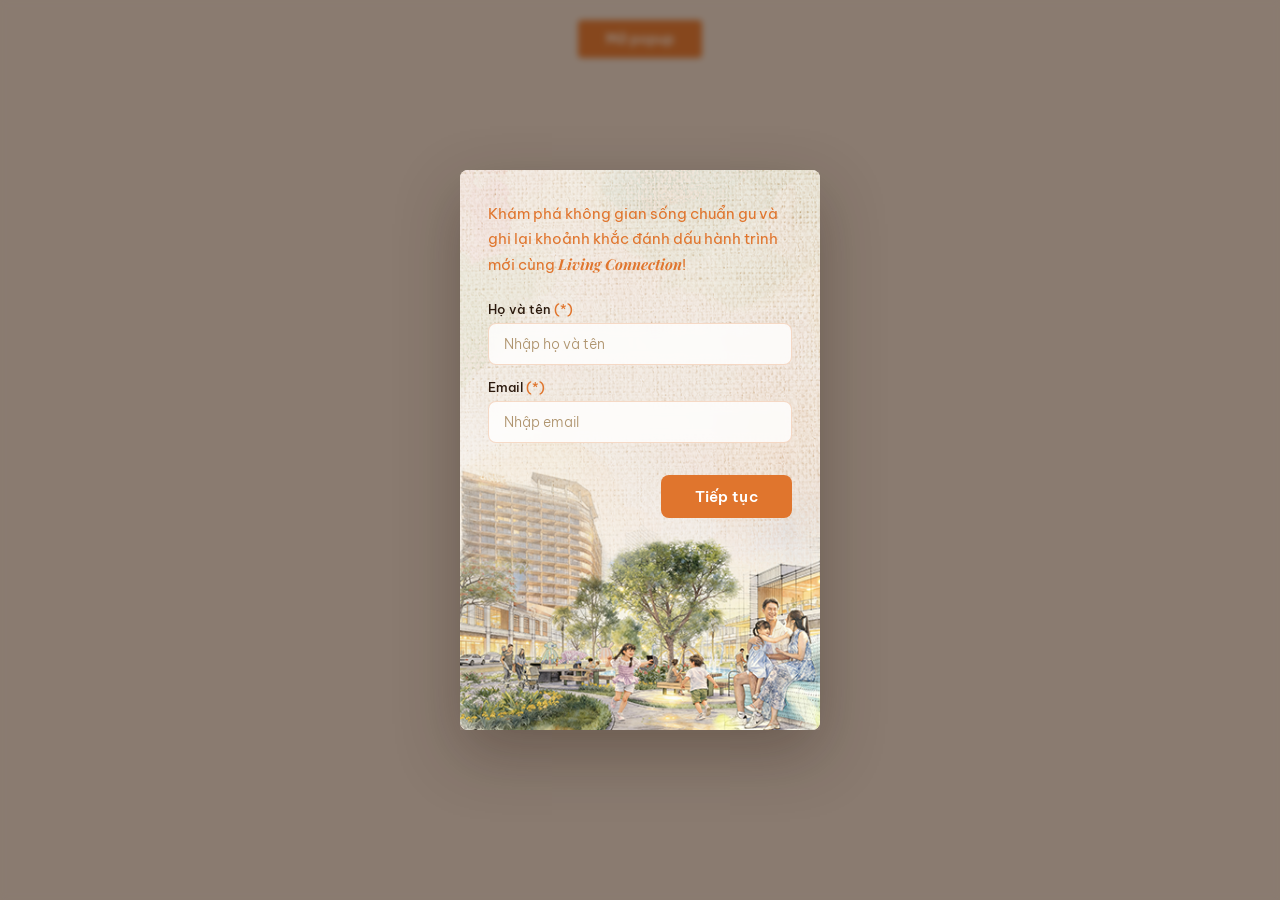
==== commit 1e90ab92: "commit" ====
--- a/index.html
+++ b/index.html
@@ -1,2329 +1,149 @@
 <!DOCTYPE html>
 <html lang="vi">
+
 <head>
-<meta charset="UTF-8">
-<meta name="viewport" content="width=device-width, initial-scale=1.0">
-<title>Triển Lãm Muôn Vị Nhân Sinh – VanPhu</title>
-<link rel="preconnect" href="https://fonts.googleapis.com">
-<link rel="preconnect" href="https://fonts.gstatic.com" crossorigin>
-<link href="https://fonts.googleapis.com/css2?family=Playfair+Display:ital,wght@0,400;0,700;0,900;1,400;1,700&family=Cormorant+Garamond:ital,wght@0,300;0,400;0,600;1,300;1,400&family=Outfit:wght@200;300;400;500;600&display=swap" rel="stylesheet">
-<link rel="stylesheet" href="https://cdnjs.cloudflare.com/ajax/libs/font-awesome/6.5.1/css/all.min.css">
-<script src="https://cdn.tailwindcss.com"></script>
-<style>
-  :root {
-    --amber: #E37C4D;
-    --amber-light: #F0A07A;
-    --amber-dark: #C05A2A;
-    --brown-deep: #2B1812;
-    --brown-mid: #4A2E1E;
-    --brown-light: #7A4A30;
-    --cream: #F5E6D3;
-    --cream-dark: #E8D0B5;
-    --gold: #C9983A;
-  }
+    <meta charset="UTF-8">
+    <meta name="viewport" content="width=device-width, initial-scale=1.0">
+    <title>Living Connection</title>
+    <link
+        href="https://fonts.googleapis.com/css2?family=Playfair+Display:wght@400;600&family=Be+Vietnam+Pro:wght@300;400;500;600&display=swap"
+        rel="stylesheet">
+    <link rel="stylesheet" href="assets/css/main.css">
+</head>
 
-  * { margin: 0; padding: 0; box-sizing: border-box; }
-
-  html { scroll-behavior: smooth; }
-
-  body {
-    background-color: var(--brown-deep);
-    color: var(--cream);
-    font-family: 'Outfit', sans-serif;
-    overflow-x: hidden;
-  }
-
-  /* Grain overlay */
-  body::before {
-    content: '';
-    position: fixed;
-    inset: 0;
-    background-image: url("data:image/svg+xml,%3Csvg viewBox='0 0 256 256' xmlns='http://www.w3.org/2000/svg'%3E%3Cfilter id='noise'%3E%3CfeTurbulence type='fractalNoise' baseFrequency='0.9' numOctaves='4' stitchTiles='stitch'/%3E%3C/filter%3E%3Crect width='100%25' height='100%25' filter='url(%23noise)' opacity='0.04'/%3E%3C/svg%3E");
-    pointer-events: none;
-    z-index: 9999;
-    opacity: 0.4;
-  }
-
-  /* Typography */
-  .font-display { font-family: 'Playfair Display', serif; }
-  .font-serif { font-family: 'Cormorant Garamond', serif; }
-
-  /* ===== NAVBAR ===== */
-  nav {
-    position: fixed;
-    top: 0;
-    left: 0;
-    right: 0;
-    z-index: 100;
-    padding: 1.5rem 3rem;
-    display: flex;
-    justify-content: space-between;
-    align-items: center;
-    background: linear-gradient(to bottom, rgba(43,24,18,0.9), transparent);
-    backdrop-filter: blur(0px);
-    transition: all 0.4s ease;
-  }
-  nav.scrolled {
-    background: rgba(43,24,18,0.95);
-    backdrop-filter: blur(12px);
-    padding: 1rem 3rem;
-    border-bottom: 1px solid rgba(227,124,77,0.2);
-  }
-  .nav-logo {
-    font-family: 'Outfit', sans-serif;
-    font-weight: 600;
-    font-size: 1.4rem;
-    letter-spacing: 0.15em;
-    color: var(--amber);
-    text-transform: uppercase;
-  }
-  .nav-logo span { color: var(--cream); }
-  .nav-links a {
-    color: var(--cream-dark);
-    text-decoration: none;
-    font-size: 0.8rem;
-    letter-spacing: 0.12em;
-    text-transform: uppercase;
-    margin-left: 2.5rem;
-    transition: color 0.3s;
-    font-weight: 300;
-  }
-  .nav-links a:hover { color: var(--amber); }
-
-  /* ===== HERO ===== */
-  #hero {
-    position: relative;
-    height: 100vh;
-    min-height: 700px;
-    display: flex;
-    align-items: center;
-    justify-content: center;
-    overflow: hidden;
-  }
-
-  .hero-bg {
-    position: absolute;
-    inset: 0;
-    background: var(--brown-deep);
-    overflow: hidden;
-  }
-
-  /* Simulated city windows */
-  .windows-grid {
-    position: absolute;
-    inset: 0;
-    display: grid;
-    grid-template-columns: repeat(7, 1fr);
-    grid-template-rows: repeat(5, 1fr);
-    gap: 4px;
-    opacity: 0.5;
-  }
-
-  .window-cell {
-    background: var(--brown-deep);
-    border: 1px solid rgba(74,46,30,0.3);
-    position: relative;
-    overflow: hidden;
-  }
-
-  /* Stacked colour layers – fade in/out via opacity so transition is always smooth */
-  .window-cell .wl {
-    position: absolute;
-    inset: 0;
-    opacity: 0;
-    transition: opacity 1.8s ease;
-    pointer-events: none;
-  }
-  .window-cell .wl-warm  { background: linear-gradient(135deg, #D4821A 0%, #8B4513 50%, #5C2E0A 100%); }
-  .window-cell .wl-hot   { background: linear-gradient(135deg, #E8A04A 0%, #C0681A 60%, #7A3A10 100%); }
-  .window-cell .wl-cool  { background: linear-gradient(135deg, #6B8BB5 0%, #3A5C8A 60%, #1A2E4A 100%); }
-
-  .window-cell.lit      .wl-warm { opacity: 1; }
-  .window-cell.lit-warm .wl-hot  { opacity: 1; }
-  .window-cell.lit-cool .wl-cool { opacity: 1; }
-
-  .hero-overlay {
-    position: absolute;
-    inset: 0;
-    background: radial-gradient(ellipse at center, rgba(43,24,18,0.3) 0%, rgba(43,24,18,0.85) 70%, rgba(43,24,18,0.97) 100%);
-  }
-
-  .hero-content {
-    position: relative;
-    z-index: 10;
-    text-align: center;
-    padding: 2rem;
-    animation: heroFadeIn 1.8s ease forwards;
-    opacity: 0;
-  }
-
-  @keyframes heroFadeIn {
-    0% { opacity: 0; transform: translateY(30px); }
-    100% { opacity: 1; transform: translateY(0); }
-  }
-
-  .hero-eyebrow {
-    font-family: 'Outfit', sans-serif;
-    font-size: 0.75rem;
-    letter-spacing: 0.35em;
-    text-transform: uppercase;
-    color: var(--amber);
-    margin-bottom: 1.5rem;
-    animation: heroFadeIn 1.8s 0.3s ease forwards;
-    opacity: 0;
-  }
-
-  .hero-title {
-    font-family: 'Playfair Display', serif;
-    font-size: clamp(4rem, 10vw, 9rem);
-    font-weight: 900;
-    line-height: 0.9;
-    color: var(--cream);
-    margin-bottom: 0.5rem;
-    animation: heroFadeIn 1.8s 0.5s ease forwards;
-    opacity: 0;
-  }
-
-  .hero-title .accent { color: var(--amber); font-style: italic; }
-
-  .hero-subtitle {
-    font-family: 'Cormorant Garamond', serif;
-    font-size: clamp(1.4rem, 3vw, 2.2rem);
-    font-weight: 300;
-    font-style: italic;
-    color: var(--cream-dark);
-    margin-top: 1rem;
-    margin-bottom: 2.5rem;
-    letter-spacing: 0.05em;
-    animation: heroFadeIn 1.8s 0.7s ease forwards;
-    opacity: 0;
-  }
-
-  .hero-meta {
-    display: flex;
-    align-items: center;
-    justify-content: center;
-    gap: 1.5rem;
-    font-size: 0.75rem;
-    letter-spacing: 0.2em;
-    text-transform: uppercase;
-    color: var(--amber-light);
-    animation: heroFadeIn 1.8s 0.9s ease forwards;
-    opacity: 0;
-  }
-
-  .hero-meta .dot { width: 4px; height: 4px; border-radius: 50%; background: var(--amber); }
-
-  .hero-cta {
-    margin-top: 3rem;
-    animation: heroFadeIn 1.8s 1.1s ease forwards;
-    opacity: 0;
-  }
-
-  .btn-primary {
-    display: inline-block;
-    padding: 1rem 2.5rem;
-    background: var(--amber);
-    color: var(--brown-deep);
-    font-family: 'Outfit', sans-serif;
-    font-size: 0.75rem;
-    font-weight: 600;
-    letter-spacing: 0.2em;
-    text-transform: uppercase;
-    text-decoration: none;
-    border: none;
-    cursor: pointer;
-    transition: all 0.3s ease;
-    position: relative;
-    overflow: hidden;
-  }
-
-  .btn-primary::before {
-    content: '';
-    position: absolute;
-    inset: 0;
-    background: var(--cream);
-    transform: translateX(-100%);
-    transition: transform 0.3s ease;
-  }
-
-  .btn-primary:hover::before { transform: translateX(0); }
-  .btn-primary span { position: relative; z-index: 1; }
-  .btn-primary:hover { color: var(--brown-deep); }
-
-  .btn-outline {
-    display: inline-block;
-    padding: 1rem 2.5rem;
-    border: 1px solid var(--amber);
-    color: var(--amber);
-    font-family: 'Outfit', sans-serif;
-    font-size: 0.75rem;
-    font-weight: 400;
-    letter-spacing: 0.2em;
-    text-transform: uppercase;
-    text-decoration: none;
-    transition: all 0.3s ease;
-    margin-left: 1rem;
-  }
-  .btn-outline:hover { background: rgba(227,124,77,0.1); }
-
-  .hero-scroll {
-    position: absolute;
-    bottom: 2.5rem;
-    left: 50%;
-    transform: translateX(-50%);
-    display: flex;
-    flex-direction: column;
-    align-items: center;
-    gap: 0.75rem;
-    color: var(--amber-light);
-    font-size: 0.65rem;
-    letter-spacing: 0.25em;
-    text-transform: uppercase;
-    animation: heroFadeIn 2s 1.5s ease forwards;
-    opacity: 0;
-  }
-
-  .scroll-line {
-    width: 1px;
-    height: 50px;
-    background: linear-gradient(to bottom, var(--amber), transparent);
-    animation: scrollPulse 2s ease-in-out infinite;
-  }
-
-  @keyframes scrollPulse {
-    0%, 100% { opacity: 1; transform: scaleY(1); }
-    50% { opacity: 0.4; transform: scaleY(0.6); }
-  }
-
-  /* ===== SECTIONS ===== */
-  section { padding: 8rem 0; }
-
-  .container {
-    max-width: 1300px;
-    margin: 0 auto;
-    padding: 0 3rem;
-  }
-
-  .section-label {
-    font-size: 0.65rem;
-    letter-spacing: 0.35em;
-    text-transform: uppercase;
-    color: var(--amber);
-    margin-bottom: 1.5rem;
-    display: flex;
-    align-items: center;
-    gap: 1rem;
-  }
-  .section-label::before {
-    content: '';
-    width: 40px;
-    height: 1px;
-    background: var(--amber);
-  }
-
-  .section-title {
-    font-family: 'Playfair Display', serif;
-    font-size: clamp(2.5rem, 5vw, 4.5rem);
-    font-weight: 700;
-    line-height: 1.1;
-    color: var(--cream);
-    margin-bottom: 1.5rem;
-  }
-
-  .section-title em { color: var(--amber); font-style: italic;}
-
-  .section-body {
-    font-family: 'Cormorant Garamond', serif;
-    font-size: 1.25rem;
-    font-weight: 300;
-    line-height: 1.8;
-    color: rgba(245,230,211,0.8);
-    font-style: italic;
-  }
-
-  /* ===== CONCEPT SECTION ===== */
-  #concept {
-    background: linear-gradient(180deg, var(--brown-deep) 0%, #1E1008 50%, var(--brown-deep) 100%);
-    position: relative;
-    overflow: hidden;
-  }
-
-  #concept::before {
-    content: '';
-    position: absolute;
-    top: -200px;
-    right: -200px;
-    width: 600px;
-    height: 600px;
-    border-radius: 50%;
-    background: radial-gradient(circle, rgba(227,124,77,0.08) 0%, transparent 70%);
-    pointer-events: none;
-  }
-
-  .concept-grid {
-    display: grid;
-    grid-template-columns: 1fr 1fr;
-    gap: 8rem;
-    align-items: center;
-  }
-
-  .concept-image-block {
-    position: relative;
-  }
-
-  .concept-frame {
-    position: relative;
-    width: 100%;
-    padding-bottom: 125%;
-    overflow: hidden;
-  }
-
-  .concept-window {
-    position: absolute;
-    inset: 0;
-    background: linear-gradient(135deg, #3A1A08 0%, #1A0A02 100%);
-    display: grid;
-    grid-template-columns: repeat(3, 1fr);
-    grid-template-rows: repeat(4, 1fr);
-    gap: 3px;
-    padding: 3px;
-  }
-
-  .cw-pane {
-    background: var(--brown-deep);
-    position: relative;
-    overflow: hidden;
-  }
-
-  .cw-pane .wl {
-    position: absolute;
-    inset: 0;
-    opacity: 0;
-    transition: opacity 1.8s ease;
-    pointer-events: none;
-  }
-  .cw-pane .wl-warm  { background: linear-gradient(135deg, #C8701A 0%, #7A3A0A 100%); box-shadow: 0 0 30px rgba(200,112,26,0.5) inset; }
-  .cw-pane .wl-blue  { background: linear-gradient(135deg, #4A6A9A 0%, #1A2A4A 100%); }
-  .cw-pane .wl-hot   { background: linear-gradient(135deg, #E8A040 0%, #9A5A10 100%); }
-
-  .cw-pane.on      .wl-warm { opacity: 1; }
-  .cw-pane.on-blue .wl-blue { opacity: 1; }
-  .cw-pane.on-warm .wl-hot  { opacity: 1; }
-  .cw-pane.span2 { grid-column: span 2; }
-
-  .concept-frame-border {
-    position: absolute;
-    inset: -1px;
-    border: 1px solid rgba(227,124,77,0.3);
-    pointer-events: none;
-  }
-
-  .concept-ornament {
-    position: absolute;
-    bottom: -2rem;
-    right: -2rem;
-    width: 200px;
-    height: 200px;
-    border: 1px solid rgba(227,124,77,0.15);
-    border-radius: 50%;
-    pointer-events: none;
-  }
-
-  .concept-ornament::before {
-    content: '';
-    position: absolute;
-    inset: 20px;
-    border: 1px solid rgba(227,124,77,0.1);
-    border-radius: 50%;
-  }
-
-  .concept-stat-row {
-    display: flex;
-    gap: 3rem;
-    margin-top: 3rem;
-    padding-top: 3rem;
-    border-top: 1px solid rgba(227,124,77,0.15);
-  }
-
-  .concept-stat { text-align: left; }
-  .concept-stat .num {
-    font-family: 'Playfair Display', serif;
-    font-size: 2.5rem;
-    font-weight: 700;
-    color: var(--amber);
-    display: block;
-    line-height: 1;
-  }
-  .concept-stat .label {
-    font-size: 0.7rem;
-    letter-spacing: 0.15em;
-    text-transform: uppercase;
-    color: rgba(245,230,211,0.5);
-    margin-top: 0.25rem;
-  }
-
-  /* ===== TAGLINE BAND ===== */
-  .tagline-band {
-    background: var(--amber);
-    padding: 2rem 0;
-    overflow: hidden;
-    position: relative;
-  }
-
-  .tagline-scroll {
-    display: flex;
-    gap: 4rem;
-    animation: marquee 25s linear infinite;
-    white-space: nowrap;
-  }
-
-  .tagline-item {
-    font-family: 'Playfair Display', serif;
-    font-size: 1rem;
-    font-weight: 400;
-    color: var(--brown-deep);
-    letter-spacing: 0.05em;
-    display: flex;
-    align-items: center;
-    gap: 2rem;
-  }
-
-  .tagline-item .sep {
-    width: 6px;
-    height: 6px;
-    border-radius: 50%;
-    background: var(--brown-deep);
-    opacity: 0.4;
-    flex-shrink: 0;
-  }
-  .tagline-item img {
-  height: 40px;
-  max-width: none;
-  width: auto;
-  object-fit: contain; /* Đảm bảo logo không bị cắt */
-  display: block;
-}
-
-/* Cho các ảnh trong phần JOURNEY (5 Domes) */
-.dome-card-bg img {
-  width: 100%;
-  height: 100%;
-  object-fit: cover; /* Phủ kín khung, cắt viền nếu cần */
-  display: block;
-}
-
-/* Cho các ảnh trong phần ARTISTS (Nghệ sĩ) */
-.artist-bg img {
-  width: 100%;
-  height: 100%;
-  object-fit: cover; /* Phủ kín khung, cắt viền nếu cần */
-  display: block;
-}
-
-  @keyframes marquee {
-    from { transform: translateX(0); }
-    to { transform: translateX(-50%); }
-  }
-
-  /* ===== JOURNEY / DOMES ===== */
-  #journey {
-    background: var(--brown-deep);
-    position: relative;
-  }
-
-  .journey-header {
-    text-align: center;
-    max-width: 700px;
-    margin: 0 auto 6rem;
-  }
-
-  .domes-grid {
-    display: grid;
-    grid-template-columns: repeat(3, 1fr);
-    grid-template-rows: auto auto;
-    gap: 1.5px;
-  }
-
-  .dome-card {
-    position: relative;
-    overflow: hidden;
-    cursor: pointer;
-    background: #1A0C06;
-    transition: all 0.5s cubic-bezier(0.4, 0, 0.2, 1);
-  }
-
-  .dome-card:nth-child(1) { grid-column: 1; grid-row: 1; }
-  .dome-card:nth-child(2) { grid-column: 2 / span 2; grid-row: 1; }
-  .dome-card:nth-child(3) { grid-column: 1 / span 2; grid-row: 2; }
-  .dome-card:nth-child(4) { grid-column: 3; grid-row: 2; }
-  .dome-card:nth-child(5) { grid-column: 1 / span 3; grid-row: 3; }
-
-  .dome-card-inner {
-    padding: 3.5rem;
-    position: relative;
-    z-index: 1;
-    min-height: 320px;
-    display: flex;
-    flex-direction: column;
-    justify-content: flex-end;
-    transition: transform 0.5s ease;
-  }
-
-  .dome-card:nth-child(5) .dome-card-inner {
-    min-height: 200px;
-    flex-direction: row;
-    align-items: flex-end;
-    justify-content: space-between;
-  }
-
-  .dome-card-bg {
-    position: absolute;
-    inset: 0;
-    transition: transform 0.6s cubic-bezier(0.4, 0, 0.2, 1), opacity 0.5s ease;
-  }
-
-  .dome-card:hover .dome-card-bg { transform: scale(1.05); }
-
-  .dome-bg-1 { background: linear-gradient(160deg, #3A1808 0%, #1A0A02 60%, #2A1008 100%); }
-  .dome-bg-2 { background: linear-gradient(135deg, #2A1A08 0%, #1A0802 60%, #3A1A06 100%); }
-  .dome-bg-3 { background: linear-gradient(145deg, #1A1A2A 0%, #0A0A1A 60%, #2A1008 100%); }
-  .dome-bg-4 { background: linear-gradient(160deg, #2A1A08 0%, #1A0A02 60%, #1A1A28 100%); }
-  .dome-bg-5 { background: linear-gradient(135deg, #3A1A08 0%, #1A0802 100%); }
-
-  .dome-card-overlay {
-    position: absolute;
-    inset: 0;
-    background: linear-gradient(to top, rgba(20,6,0,0.95) 0%, rgba(20,6,0,0.3) 60%, transparent 100%);
-    transition: opacity 0.4s ease;
-  }
-
-  .dome-card:hover .dome-card-overlay { opacity: 0.7; }
-
-  .dome-number {
-    font-family: 'Playfair Display', serif;
-    font-size: 5rem;
-    font-weight: 900;
-    color: rgba(227,124,77,0.12);
-    position: absolute;
-    top: 1.5rem;
-    right: 2rem;
-    line-height: 1;
-    transition: all 0.4s ease;
-    user-select: none;
-  }
-
-  .dome-card:hover .dome-number { color: rgba(227,124,77,0.25); transform: scale(1.1); }
-
-  .dome-tag {
-    font-size: 0.65rem;
-    letter-spacing: 0.3em;
-    text-transform: uppercase;
-    color: var(--amber);
-    margin-bottom: 0.75rem;
-    font-family: 'Outfit', sans-serif;
-  }
-
-  .dome-name {
-    font-family: 'Playfair Display', serif;
-    font-size: clamp(1.4rem, 2.5vw, 2rem);
-    font-weight: 700;
-    color: var(--cream);
-    line-height: 1.2;
-    margin-bottom: 0.75rem;
-  }
-
-  .dome-desc {
-    font-family: 'Cormorant Garamond', serif;
-    font-size: 1rem;
-    font-weight: 300;
-    font-style: italic;
-    color: rgba(245,230,211,0.6);
-    line-height: 1.6;
-    max-width: 400px;
-    transition: all 0.4s ease;
-    max-height: 0;
-    overflow: hidden;
-    opacity: 0;
-  }
-
-  .dome-card:hover .dome-desc { max-height: 100px; opacity: 1; }
-
-  .dome-cta {
-    display: inline-flex;
-    align-items: center;
-    gap: 0.5rem;
-    font-size: 0.7rem;
-    letter-spacing: 0.2em;
-    text-transform: uppercase;
-    color: var(--amber);
-    margin-top: 1.5rem;
-    opacity: 0;
-    transform: translateY(10px);
-    transition: all 0.4s ease;
-    font-family: 'Outfit', sans-serif;
-  }
-
-  .dome-card:hover .dome-cta { opacity: 1; transform: translateY(0); }
-
-  .dome-cta::after {
-    content: '→';
-    transition: transform 0.3s;
-  }
-  .dome-card:hover .dome-cta::after { transform: translateX(4px); }
-
-  /* Dome 5 layout */
-  .dome-card:nth-child(5) .dome-number { font-size: 8rem; }
-  .dome-card:nth-child(5) .dome-name { font-size: 2.2rem; }
-  .dome-card:nth-child(5) .dome-desc { max-width: 600px; }
-
-  /* Visual accents per dome */
-  .dome-accent {
-    position: absolute;
-    border-radius: 50%;
-    pointer-events: none;
-    transition: all 0.5s ease;
-  }
-  .dome-accent-1 {
-    width: 200px; height: 200px;
-    top: -50px; left: -50px;
-    background: radial-gradient(circle, rgba(227,124,77,0.15) 0%, transparent 70%);
-  }
-  .dome-accent-2 {
-    width: 300px; height: 300px;
-    bottom: -100px; right: -50px;
-    background: radial-gradient(circle, rgba(201,152,58,0.1) 0%, transparent 70%);
-  }
-  .dome-card:hover .dome-accent { transform: scale(1.3); }
-
-  /* ===== TIMELINE ===== */
-  #timeline {
-    background: linear-gradient(180deg, var(--brown-deep) 0%, #140800 50%, var(--brown-deep) 100%);
-    position: relative;
-    overflow: hidden;
-  }
-
-  #timeline::after {
-    content: '';
-    position: absolute;
-    bottom: 0;
-    left: 0;
-    right: 0;
-    height: 1px;
-    background: linear-gradient(to right, transparent, var(--amber), transparent);
-  }
-
-  .timeline-header {
-    text-align: center;
-    margin-bottom: 5rem;
-  }
-
-  .timeline-date-badge {
-    display: inline-flex;
-    align-items: center;
-    gap: 1rem;
-    padding: 0.6rem 1.5rem;
-    border: 1px solid rgba(227,124,77,0.3);
-    margin-bottom: 2rem;
-    background: rgba(227,124,77,0.05);
-  }
-
-  .timeline-date-badge span {
-    font-size: 0.7rem;
-    letter-spacing: 0.2em;
-    text-transform: uppercase;
-    color: var(--amber-light);
-  }
-
-  .timeline-table {
-    width: 100%;
-    border-collapse: collapse;
-  }
-
-  .timeline-table thead tr {
-    border-bottom: 1px solid rgba(227,124,77,0.25);
-  }
-
-  .timeline-table th {
-    padding: 1rem 1.5rem;
-    font-size: 0.65rem;
-    letter-spacing: 0.25em;
-    text-transform: uppercase;
-    color: var(--amber);
-    text-align: left;
-    font-family: 'Outfit', sans-serif;
-    font-weight: 400;
-  }
-
-  .timeline-table tbody tr {
-    border-bottom: 1px solid rgba(245,230,211,0.05);
-    transition: background 0.3s ease;
-  }
-
-  .timeline-table tbody tr:hover {
-    background: rgba(227,124,77,0.04);
-  }
-
-  .timeline-table td {
-    padding: 1.5rem;
-    font-family: 'Cormorant Garamond', serif;
-    font-size: 1rem;
-    color: rgba(245,230,211,0.7);
-    vertical-align: top;
-    line-height: 1.5;
-  }
-
-  .timeline-table td.time-col {
-    font-family: 'Outfit', sans-serif;
-    font-size: 0.75rem;
-    letter-spacing: 0.1em;
-    color: var(--amber-light);
-    white-space: nowrap;
-    font-weight: 300;
-  }
-
-  .timeline-table td.activity-col {
-    font-weight: 600;
-    color: var(--cream);
-    font-style: italic;
-  }
-
-  .timeline-table td.detail-col {
-    font-weight: 300;
-    font-size: 0.9rem;
-  }
-
-  .tl-badge {
-    display: inline-block;
-    padding: 0.2rem 0.6rem;
-    font-size: 0.6rem;
-    letter-spacing: 0.12em;
-    text-transform: uppercase;
-    font-family: 'Outfit', sans-serif;
-    font-style: normal;
-    border-radius: 2px;
-    margin-top: 0.4rem;
-  }
-  .tl-badge.vip { background: rgba(201,152,58,0.2); color: var(--gold); border: 1px solid rgba(201,152,58,0.3); }
-  .tl-badge.all { background: rgba(227,124,77,0.15); color: var(--amber-light); border: 1px solid rgba(227,124,77,0.25); }
-  .tl-badge.eve { background: rgba(107,139,181,0.15); color: #8AABCF; border: 1px solid rgba(107,139,181,0.25); }
-
-  /* ===== ARTISTS ===== */
-  #artists {
-    background: var(--brown-deep);
-  }
-
-  .artists-header { text-align: center; margin-bottom: 5rem; }
-
-  .artists-row {
-    display: grid;
-    grid-template-columns: repeat(4, 1fr);
-    gap: 2px;
-    margin-bottom: 2px;
-  }
-
-  .artist-card {
-    position: relative;
-    overflow: hidden;
-    aspect-ratio: 3/4;
-    background: #1A0C06;
-    cursor: pointer;
-  }
-
-  .artist-bg {
-    position: absolute;
-    inset: 0;
-    transition: transform 0.5s ease;
-  }
-  .artist-card:hover .artist-bg { transform: scale(1.08); }
-
-  .artist-bg-1 { background: linear-gradient(160deg, #4A2010 0%, #1A0A02 100%); }
-  .artist-bg-2 { background: linear-gradient(160deg, #2A1A08 0%, #0A0804 100%); }
-  .artist-bg-3 { background: linear-gradient(160deg, #1A2838 0%, #0A0A18 100%); }
-  .artist-bg-4 { background: linear-gradient(160deg, #2A1808 0%, #1A0A04 100%); }
-
-  .artist-info {
-    position: absolute;
-    bottom: 0;
-    left: 0;
-    right: 0;
-    padding: 2rem;
-    background: linear-gradient(to top, rgba(20,6,0,0.95) 0%, transparent 100%);
-    transform: translateY(100%);
-    transition: transform 0.4s ease;
-  }
-  .artist-card:hover .artist-info { transform: translateY(0); }
-
-  .artist-name-visible {
-    position: absolute;
-    bottom: 1.5rem;
-    left: 2rem;
-    right: 2rem;
-    transition: all 0.4s ease;
-  }
-  .artist-card:hover .artist-name-visible { opacity: 0; }
-
-  .artist-name {
-    font-family: 'Playfair Display', serif;
-    font-size: 1.2rem;
-    font-weight: 700;
-    color: var(--cream);
-    margin-bottom: 0.25rem;
-  }
-
-  .artist-role {
-    font-size: 0.7rem;
-    letter-spacing: 0.15em;
-    text-transform: uppercase;
-    color: var(--amber);
-    font-family: 'Outfit', sans-serif;
-  }
-
-  .artist-award {
-    font-family: 'Cormorant Garamond', serif;
-    font-size: 0.85rem;
-    font-style: italic;
-    color: rgba(245,230,211,0.5);
-    margin-top: 0.5rem;
-  }
-
-  .artist-initial {
-    position: absolute;
-    top: 50%;
-    left: 50%;
-    transform: translate(-50%, -50%);
-    font-family: 'Playfair Display', serif;
-    font-size: 6rem;
-    font-weight: 900;
-    color: rgba(227,124,77,0.08);
-    user-select: none;
-    transition: all 0.4s ease;
-  }
-  .artist-card:hover .artist-initial { color: rgba(227,124,77,0.15); transform: translate(-50%, -50%) scale(1.1); }
-
-  /* ===== REGISTER ===== */
-  #register {
-    background: linear-gradient(160deg, #1E0C04 0%, #0A0402 50%, #1E0C04 100%);
-    text-align: center;
-    padding: 10rem 0;
-    position: relative;
-    overflow: hidden;
-  }
-
-  #register::before {
-    content: '';
-    position: absolute;
-    top: 50%;
-    left: 50%;
-    transform: translate(-50%, -50%);
-    width: 800px;
-    height: 800px;
-    border-radius: 50%;
-    background: radial-gradient(circle, rgba(227,124,77,0.06) 0%, transparent 70%);
-    pointer-events: none;
-  }
-
-  .register-inner { position: relative; z-index: 1; }
-
-  .register-title {
-    font-family: 'Playfair Display', serif;
-    font-size: clamp(2.5rem, 6vw, 5rem);
-    font-weight: 900;
-    color: var(--cream);
-    margin-bottom: 1rem;
-  }
-
-  .register-title em { color: var(--amber); font-style: italic; }
-
-  .register-body {
-    font-family: 'Cormorant Garamond', serif;
-    font-size: 1.25rem;
-    font-style: italic;
-    color: rgba(245,230,211,0.6);
-    max-width: 550px;
-    margin: 0 auto 3rem;
-    line-height: 1.8;
-  }
-
-  /* QR Side → Map Side */
-  .reg-qr-side {
-    display: flex;
-    flex-direction: column;
-    gap: 2rem;
-    align-items: stretch;
-  }
-
-  .map-container {
-    width: 100%;
-    display: flex;
-    flex-direction: column;
-    border: 1px solid rgba(227,124,77,0.25);
-    overflow: hidden;
-    position: relative;
-  }
-
-  .map-label-top {
-    background: rgba(43,24,18,0.95);
-    border-bottom: 1px solid rgba(227,124,77,0.2);
-    padding: 0.7rem 1rem;
-    display: flex;
-    align-items: center;
-    gap: 0.6rem;
-    font-size: 0.7rem;
-    letter-spacing: 0.12em;
-    color: var(--amber-light);
-    font-family: 'Outfit', sans-serif;
-    text-transform: uppercase;
-  }
-
-  .map-pin-icon {
-    font-size: 1rem;
-    color: var(--amber);
-    line-height: 1;
-  }
-
-  .map-frame-wrap {
-    position: relative;
-    width: 100%;
-    height: 240px;
-  }
-
-  .map-frame-wrap iframe {
-    display: block;
-    width: 100%;
-    height: 100%;
-    filter: saturate(0.3) contrast(1.1) brightness(0.85) sepia(0.3);
-    transition: filter 0.4s ease;
-  }
-
-  .map-frame-wrap:hover iframe {
-    filter: saturate(0.6) contrast(1.05) brightness(0.95) sepia(0.15);
-  }
-
-  /* Amber tint overlay that fades on hover */
-  .map-overlay-tint {
-    position: absolute;
-    inset: 0;
-    background: rgba(43,24,18,0.18);
-    pointer-events: none;
-    transition: opacity 0.4s ease;
-  }
-  .map-frame-wrap:hover .map-overlay-tint { opacity: 0; }
-
-  .map-directions-btn {
-    display: flex;
-    align-items: center;
-    justify-content: space-between;
-    padding: 0.85rem 1.2rem;
-    background: rgba(227,124,77,0.07);
-    border-top: 1px solid rgba(227,124,77,0.2);
-    color: var(--amber);
-    text-decoration: none;
-    font-size: 0.7rem;
-    letter-spacing: 0.2em;
-    text-transform: uppercase;
-    font-family: 'Outfit', sans-serif;
-    transition: background 0.3s ease, color 0.3s ease;
-  }
-
-  .map-directions-btn:hover {
-    background: var(--amber);
-    color: var(--brown-deep);
-  }
-
-  .map-arrow {
-    font-size: 1rem;
-    transition: transform 0.3s ease;
-  }
-  .map-directions-btn:hover .map-arrow { transform: translate(2px, -2px); }
-
-  /* ===== FOOTER ===== */
-  footer {
-    background: #0D0501;
-    padding: 4rem 0 2rem;
-    border-top: 1px solid rgba(227,124,77,0.1);
-  }
-
-  .footer-grid {
-        display: grid;
-        grid-template-columns: 2fr 1.2fr 1fr; /* Tăng chiều rộng cho cột Liên hệ */
-        gap: 2rem;
-        margin-bottom: 3rem;
-    }
-
-    /* Đảm bảo chữ trong footer không bị nghiêng nếu bạn muốn giống ảnh mẫu */
-    .footer-col ul li span, 
-    .footer-col ul li a {
-        font-style: normal !important; /* Chuyển từ font nghiêng sang đứng giống ảnh */
-        font-family: 'Outfit', sans-serif !important; /* Dùng font hiện đại thay cho font Garamond */
-        font-size: 0.85rem;
-        line-height: 1.6;
-    }
-    .footer-col i {
-        color: var(--amber); /* Icon sẽ có màu cam đặc trưng của VanPhu */
-        font-size: 0.9rem;
-        display: flex;
-        justify-content: center;
-        transition: all 0.3s ease;
-    }
-
-    /* Hiệu ứng khi di chuột vào link */
-    .footer-col ul li a:hover i {
-        color: var(--cream); /* Icon đổi sang màu kem khi hover */
-        transform: translateY(-2px);
-    }
-
-    /* Đảm bảo text không bị lệch */
-    .footer-col ul li a {
-        display: flex;
-        align-items: center;
-    }
-
-  .footer-brand .brand-name {
-    font-family: 'Outfit', sans-serif;
-    font-size: 1.8rem;
-    font-weight: 700;
-    letter-spacing: 0.2em;
-    color: var(--amber);
-    text-transform: uppercase;
-    margin-bottom: 1rem;
-  }
-
-  .footer-brand p {
-    font-family: 'Cormorant Garamond', serif;
-    font-size: 1rem;
-    font-style: italic;
-    color: rgba(245,230,211,0.4);
-    line-height: 1.7;
-    max-width: 300px;
-  }
-
-  .footer-col h4 {
-    font-size: 0.65rem;
-    letter-spacing: 0.25em;
-    text-transform: uppercase;
-    color: var(--amber);
-    margin-bottom: 1.5rem;
-    font-family: 'Outfit', sans-serif;
-    font-weight: 400;
-  }
-
-  .footer-col ul { list-style: none; }
-  .footer-col ul li { margin-bottom: 0.75rem; }
-  .footer-col ul li a, .footer-col ul li span {
-    color: rgba(245,230,211,0.4);
-    text-decoration: none;
-    font-size: 0.85rem;
-    font-family: 'Cormorant Garamond', serif;
-    font-style: italic;
-    transition: color 0.3s;
-  }
-  .footer-col ul li a:hover { color: var(--amber-light); }
-
-  .footer-bottom {
-    border-top: 1px solid rgba(245,230,211,0.05);
-    padding-top: 2rem;
-    display: flex;
-    justify-content: space-between;
-    align-items: center;
-  }
-
-  .footer-bottom p {
-    font-size: 0.7rem;
-    letter-spacing: 0.1em;
-    color: rgba(245,230,211,0.2);
-    font-family: 'Outfit', sans-serif;
-  }
-
-  /* ===== SCROLL REVEAL ===== */
-  .reveal {
-    opacity: 0;
-    transform: translateY(40px);
-    transition: opacity 0.8s ease, transform 0.8s ease;
-  }
-  .reveal.revealed {
-    opacity: 1;
-    transform: translateY(0);
-  }
-  .reveal-delay-1 { transition-delay: 0.1s; }
-  .reveal-delay-2 { transition-delay: 0.2s; }
-  .reveal-delay-3 { transition-delay: 0.3s; }
-  .reveal-delay-4 { transition-delay: 0.4s; }
-
-  /* ===== RESPONSIVE ===== */
-  /* ===== REGISTER FORM ===== */
-  .register-layout {
-    display: grid;
-    grid-template-columns: 1fr 340px;
-    gap: 3rem;
-    max-width: 1000px;
-    margin: 4rem auto 0;
-    text-align: left;
-  }
-
-  .reg-form-card {
-    background: rgba(255,255,255,0.03);
-    border: 1px solid rgba(227,124,77,0.18);
-    padding: 3rem;
-    position: relative;
-    overflow: hidden;
-  }
-
-  .reg-form-card::before {
-    content: '';
-    position: absolute;
-    top: 0; left: 0; right: 0;
-    height: 2px;
-    background: linear-gradient(to right, var(--amber-dark), var(--amber), var(--amber-light), transparent);
-  }
-
-  .reg-form-header { margin-bottom: 2.5rem; }
-
-  .reg-form-tag {
-    font-size: 0.65rem;
-    letter-spacing: 0.3em;
-    text-transform: uppercase;
-    color: var(--amber);
-    font-family: 'Outfit', sans-serif;
-  }
-
-  .reg-form-note {
-    font-family: 'Cormorant Garamond', serif;
-    font-style: italic;
-    font-size: 0.95rem;
-    color: rgba(245,230,211,0.4);
-    margin-top: 0.4rem;
-  }
-
-  .form-row { margin-bottom: 1.75rem; }
-  .form-row.two-col {
-    display: grid;
-    grid-template-columns: 1fr 1fr;
-    gap: 1.5rem;
-  }
-
-  .form-group { display: flex; flex-direction: column; }
-
-  .form-label {
-    font-size: 0.65rem;
-    letter-spacing: 0.2em;
-    text-transform: uppercase;
-    color: rgba(245,230,211,0.5);
-    font-family: 'Outfit', sans-serif;
-    font-weight: 400;
-    margin-bottom: 0.75rem;
-  }
-
-  .req { color: var(--amber); }
-
-  .form-input-wrap { position: relative; }
-
-  .form-input {
-    width: 100%;
-    background: rgba(245,230,211,0.04);
-    border: 1px solid rgba(245,230,211,0.1);
-    border-bottom: 1px solid rgba(227,124,77,0.3);
-    color: var(--cream);
-    font-family: 'Cormorant Garamond', serif;
-    font-size: 1.1rem;
-    font-weight: 300;
-    padding: 0.85rem 1rem;
-    outline: none;
-    transition: all 0.3s ease;
-    -webkit-appearance: none;
-    border-radius: 0;
-  }
-
-  .form-input::placeholder { color: rgba(245,230,211,0.2); }
-
-  .form-input:focus {
-    border-color: rgba(227,124,77,0.6);
-    border-bottom-color: var(--amber);
-    background: rgba(245,230,211,0.06);
-    box-shadow: 0 4px 20px rgba(227,124,77,0.08);
-  }
-
-  .form-input.error { border-bottom-color: #E05050; }
-
-  .form-input-line {
-    position: absolute;
-    bottom: 0; left: 0;
-    width: 0; height: 2px;
-    background: var(--amber);
-    transition: width 0.35s ease;
-  }
-
-  .form-input:focus ~ .form-input-line { width: 100%; }
-
-  .form-error {
-    font-size: 0.7rem;
-    color: #E07070;
-    font-family: 'Outfit', sans-serif;
-    margin-top: 0.4rem;
-    min-height: 1rem;
-    display: block;
-  }
-
-  /* Date radio buttons */
-  .form-date-group {
-    display: flex;
-    gap: 0.75rem;
-    flex-wrap: wrap;
-  }
-
-  .date-option input { display: none; }
-
-  .date-btn {
-    display: inline-block;
-    padding: 0.6rem 1.2rem;
-    border: 1px solid rgba(227,124,77,0.25);
-    color: rgba(245,230,211,0.5);
-    font-size: 0.75rem;
-    letter-spacing: 0.1em;
-    font-family: 'Outfit', sans-serif;
-    font-weight: 300;
-    cursor: pointer;
-    transition: all 0.25s ease;
-    user-select: none;
-  }
-
-  .date-option:hover .date-btn {
-    border-color: rgba(227,124,77,0.5);
-    color: var(--cream-dark);
-    background: rgba(227,124,77,0.06);
-  }
-
-  .date-option input:checked + .date-btn {
-    border-color: var(--amber);
-    color: var(--brown-deep);
-    background: var(--amber);
-    font-weight: 500;
-  }
-
-  /* Submit button */
-  .reg-submit-btn {
-    width: 100%;
-    padding: 1.1rem 2rem;
-    background: var(--amber);
-    color: var(--brown-deep);
-    border: none;
-    cursor: pointer;
-    font-family: 'Outfit', sans-serif;
-    font-size: 0.8rem;
-    font-weight: 600;
-    letter-spacing: 0.2em;
-    text-transform: uppercase;
-    display: flex;
-    align-items: center;
-    justify-content: center;
-    gap: 0.75rem;
-    transition: all 0.3s ease;
-    position: relative;
-    overflow: hidden;
-    margin-top: 2rem;
-  }
-
-  .reg-submit-btn::before {
-    content: '';
-    position: absolute;
-    inset: 0;
-    background: var(--cream);
-    transform: translateX(-100%);
-    transition: transform 0.3s ease;
-  }
-
-  .reg-submit-btn:hover::before { transform: translateX(0); }
-  .reg-submit-btn span { position: relative; z-index: 1; }
-
-  .submit-arrow { transition: transform 0.3s ease; }
-  .reg-submit-btn:hover .submit-arrow { transform: translateX(4px); }
-
-  .reg-submit-btn:disabled {
-    opacity: 0.6;
-    cursor: not-allowed;
-  }
-  .reg-submit-btn:disabled::before { display: none; }
-
-  /* Loading dots */
-  .dot-spin {
-    display: inline-block;
-    width: 6px; height: 6px;
-    border-radius: 50%;
-    background: var(--brown-deep);
-    animation: dotBounce 0.9s ease-in-out infinite;
-    margin: 0 2px;
-  }
-  .dot-spin:nth-child(2) { animation-delay: 0.15s; }
-  .dot-spin:nth-child(3) { animation-delay: 0.3s; }
-
-  @keyframes dotBounce {
-    0%, 80%, 100% { transform: translateY(0); opacity: 0.4; }
-    40% { transform: translateY(-6px); opacity: 1; }
-  }
-
-  .form-disclaimer {
-    font-size: 0.7rem;
-    color: rgba(245,230,211,0.25);
-    font-family: 'Outfit', sans-serif;
-    line-height: 1.6;
-    margin-top: 1.25rem;
-    text-align: center;
-  }
-
-  /* Success state */
-  .success-state { text-align: center; padding: 2rem 0; }
-
-  .success-icon {
-    font-size: 3rem;
-    color: var(--amber);
-    margin-bottom: 1.5rem;
-    display: block;
-    animation: successPulse 1.5s ease-out;
-  }
-
-  @keyframes successPulse {
-    0% { transform: scale(0) rotate(-45deg); opacity: 0; }
-    60% { transform: scale(1.2) rotate(5deg); opacity: 1; }
-    100% { transform: scale(1) rotate(0deg); opacity: 1; }
-  }
-
-  .success-title {
-    font-family: 'Playfair Display', serif;
-    font-size: 1.8rem;
-    font-weight: 700;
-    color: var(--cream);
-    margin-bottom: 1rem;
-  }
-
-  .success-body {
-    font-family: 'Cormorant Garamond', serif;
-    font-size: 1.05rem;
-    font-style: italic;
-    color: rgba(245,230,211,0.65);
-    line-height: 1.7;
-    margin-bottom: 2rem;
-  }
-
-  .success-body strong { color: var(--amber-light); font-style: normal; }
-
-  .success-details {
-    border: 1px solid rgba(227,124,77,0.15);
-    padding: 1.5rem;
-    display: flex;
-    flex-direction: column;
-    gap: 0.85rem;
-    background: rgba(227,124,77,0.03);
-  }
-
-  .success-detail-item {
-    display: flex;
-    justify-content: space-between;
-    align-items: center;
-    gap: 1rem;
-  }
-
-  .sd-label {
-    font-size: 0.65rem;
-    letter-spacing: 0.2em;
-    text-transform: uppercase;
-    color: rgba(245,230,211,0.35);
-    font-family: 'Outfit', sans-serif;
-  }
-
-  .sd-val {
-    font-family: 'Cormorant Garamond', serif;
-    font-size: 0.95rem;
-    color: var(--cream-dark);
-    text-align: right;
-  }
-
-  /* QR Side */
-  .reg-qr-side {
-    display: flex;
-    flex-direction: column;
-    gap: 2rem;
-    align-items: center;
-  }
-
-  .reg-event-info {
-    width: 100%;
-    display: flex;
-    flex-direction: column;
-    gap: 1rem;
-    padding: 1.5rem;
-    border: 1px solid rgba(227,124,77,0.12);
-    background: rgba(227,124,77,0.03);
-  }
-
-  .rei-item {
-    display: flex;
-    align-items: flex-start;
-    gap: 0.75rem;
-  }
-
-  .rei-icon {
-    color: var(--amber);
-    font-size: 0.75rem;
-    margin-top: 0.15rem;
-    flex-shrink: 0;
-  }
-
-  .rei-label {
-    display: block;
-    font-size: 0.6rem;
-    letter-spacing: 0.2em;
-    text-transform: uppercase;
-    color: rgba(245,230,211,0.3);
-    font-family: 'Outfit', sans-serif;
-    margin-bottom: 0.2rem;
-  }
-
-  .rei-val {
-    display: block;
-    font-family: 'Cormorant Garamond', serif;
-    font-size: 0.95rem;
-    color: rgba(245,230,211,0.7);
-    font-style: italic;
-  }
-
-  @media (max-width: 1024px) {
-    .register-layout { grid-template-columns: 1fr; max-width: 600px; }
-    .reg-qr-side { flex-direction: row; align-items: flex-start; flex-wrap: wrap; }
-    .concept-grid { grid-template-columns: 1fr; gap: 4rem; }
-    .domes-grid { grid-template-columns: 1fr 1fr; }
-    .dome-card:nth-child(1) { grid-column: 1; }
-    .dome-card:nth-child(2) { grid-column: 2; }
-    .dome-card:nth-child(3) { grid-column: 1; }
-    .dome-card:nth-child(4) { grid-column: 2; }
-    .dome-card:nth-child(5) { grid-column: 1 / span 2; }
-    .artists-row { grid-template-columns: repeat(2, 1fr); }
-    .footer-grid { grid-template-columns: 1fr 1fr; }
-  }
-
-  @media (max-width: 768px) {
-    nav { padding: 1rem 1.5rem; }
-    .nav-links { display: none; }
-    .container { padding: 0 1.5rem; }
-    section { padding: 5rem 0; }
-    .domes-grid { grid-template-columns: 1fr; }
-    .dome-card:nth-child(n) { grid-column: 1; grid-row: auto; }
-    .dome-card-inner { min-height: 250px; }
-    .artists-row { grid-template-columns: 1fr 1fr; }
-    .footer-grid { grid-template-columns: 1fr; gap: 2rem; }
-    .footer-bottom { flex-direction: column; gap: 1rem; text-align: center; }
-    .timeline-table th:nth-child(3), .timeline-table td:nth-child(3) { display: none; }
-    .form-row.two-col { grid-template-columns: 1fr; }
-    .reg-form-card { padding: 2rem 1.5rem; }
-    .register-layout { margin-top: 2.5rem; }
-  }
-
-  @media (max-width: 480px) {
-    .hero-cta { display: flex; flex-direction: column; align-items: center; gap: 1rem; }
-    .btn-outline { margin-left: 0; }
-  }
-</style>
-</head>
 <body>
 
-<!-- NAVBAR -->
-<nav id="navbar">
-  <div class="nav-logo"><img src="assets/images/VPI_Logo.png" style="height: 40px;" alt=""></div>
-  <div class="nav-links">
-    <a href="#concept">Về triển lãm</a>
-    <a href="#journey">Hành trình</a>
-    <a href="#timeline">Lịch trình</a>
-    <a href="#artists">Nghệ sĩ</a>
-    <a href="#register">Đăng ký</a>
-  </div>
-</nav>
+    <button class="demo-trigger" onclick="openPopup()">Mở popup</button>
 
-<!-- HERO -->
-<section id="hero">
-  <div class="hero-bg">
-    <div class="windows-grid" id="windowsGrid"></div>
-    <div class="hero-overlay"></div>
-  </div>
+    <div class="overlay" id="overlay" onclick="handleOverlayClick(event)">
+        <div class="popup" id="popup">
 
-  <div class="hero-content">
-    <p class="hero-eyebrow">VanPhu × Triển Lãm Đa Giác Quan</p>
-    <h1 class="hero-title">
-      <span class="accent">Muôn Vị</span><br>
-      Nhân Sinh
-    </h1>
-    <p class="hero-subtitle">"From The City's Beat To Your Heart's Seat"</p>
-    <div class="hero-meta">
-      <span>Tòa Exhibition</span>
-      <span class="dot"></span>
-      <span>Công Viên 23 Tháng 9</span>
-      <span class="dot"></span>
-      <span>Tháng 4 · 2026 · TP.HCM</span>
-    </div>
-    <div class="hero-cta">
-      <a href="#register" class="btn-primary"><span>Đăng Ký Vé</span></a>
-      <a href="#concept" class="btn-outline">Khám Phá</a>
-    </div>
-  </div>
+            <!-- BACKGROUND SLOT — thay src="" bằng đường dẫn ảnh của bạn -->
+            <div class="popup-bg">
+                <img src="assets/images/Artboard 4.png" alt="" onerror="this.style.display='none'">
+            </div>
 
-  <div class="hero-scroll">
-    <div class="scroll-line"></div>
-    <span>Cuộn xuống</span>
-  </div>
-</section>
+            <!-- Steps wrapper -->
+            <div class="steps-wrapper">
 
-<!-- TAGLINE BAND -->
-<div class="tagline-band">
-  <div class="tagline-scroll" id="taglineScroll">
-    <div class="tagline-item"><img src="assets/images/doitac-1.png" alt=""><span class="sep"></span></div>
-    <div class="tagline-item"><img src="assets/images/doitac-2.png" alt=""><span class="sep"></span></div>
-    <div class="tagline-item"><img src="assets/images/doitac-3.png" alt=""><span class="sep"></span></div>
-    <div class="tagline-item"><img src="assets/images/doitac-4.png" alt=""><span class="sep"></span></div>
-    <div class="tagline-item"><img src="assets/images/doitac-5.png" alt=""><span class="sep"></span></div>
-    <div class="tagline-item"><img src="assets/images/doitac-6.png" alt=""><span class="sep"></span></div>
-    <div class="tagline-item"><img src="assets/images/doitac-7.png" alt=""><span class="sep"></span></div>
-    <div class="tagline-item"><img src="assets/images/doitac-8.png" alt=""><span class="sep"></span></div>
-    <div class="tagline-item"><img src="assets/images/doitac-9.png" alt=""><span class="sep"></span></div>
-    <div class="tagline-item"><img src="assets/images/doitac-10.png" alt=""><span class="sep"></span></div>
-    <div class="tagline-item"><img src="assets/images/doitac-11.png" alt=""><span class="sep"></span></div>
-    <div class="tagline-item"><img src="assets/images/doitac-1.png" alt=""><span class="sep"></span></div>
-    <div class="tagline-item"><img src="assets/images/doitac-2.png" alt=""><span class="sep"></span></div>
-    <div class="tagline-item"><img src="assets/images/doitac-3.png" alt=""><span class="sep"></span></div>
-    <div class="tagline-item"><img src="assets/images/doitac-4.png" alt=""><span class="sep"></span></div>
-    <div class="tagline-item"><img src="assets/images/doitac-5.png" alt=""><span class="sep"></span></div>
-  </div>
-</div>
+                <!-- ===== STEP 1: Họ tên + Email ===== -->
+                <div class="step active" id="step1">
+                    <div class="popup-inner">
+                        <p class="headline">
+                            Khám phá không gian sống chuẩn gu và<br>
+                            ghi lại khoảnh khắc đánh dấu hành trình<br>
+                            mới cùng <strong>Living Connection</strong>!
+                        </p>
 
-<!-- CONCEPT SECTION -->
-<section id="concept">
-  <div class="container">
-    <div class="concept-grid">
-      <div class="concept-image-block reveal">
-        <div class="concept-frame">
-          <div class="concept-window" id="conceptWindow">
-            <div class="cw-pane on-warm" style="--r:1;--c:1"></div>
-            <div class="cw-pane" style="--r:1;--c:2"></div>
-            <div class="cw-pane on" style="--r:1;--c:3"></div>
-            <div class="cw-pane on" style="--r:2;--c:1"></div>
-            <div class="cw-pane on-blue" style="--r:2;--c:2"></div>
-            <div class="cw-pane" style="--r:2;--c:3"></div>
-            <div class="cw-pane" style="--r:3;--c:1"></div>
-            <div class="cw-pane on-warm" style="--r:3;--c:2"></div>
-            <div class="cw-pane on" style="--r:3;--c:3"></div>
-            <div class="cw-pane on-blue" style="--r:4;--c:1"></div>
-            <div class="cw-pane" style="--r:4;--c:2"></div>
-            <div class="cw-pane on-warm" style="--r:4;--c:3"></div>
-          </div>
-          <div class="concept-frame-border"></div>
+                        <div class="field" id="fieldName">
+                            <label>Họ và tên <span>(*)</span></label>
+                            <input type="text" id="inputName" placeholder="Nhập họ và tên" autocomplete="name">
+                            <div class="err-msg">Vui lòng nhập họ và tên.</div>
+                        </div>
+
+                        <div class="field" id="fieldEmail">
+                            <label>Email <span>(*)</span></label>
+                            <input type="email" id="inputEmail" placeholder="Nhập email" autocomplete="email">
+                            <div class="err-msg">Vui lòng nhập email hợp lệ.</div>
+                        </div>
+
+                        <div class="btn-row">
+                            <button class="btn-submit" onclick="goStep2()">Tiếp tục</button>
+                        </div>
+                    </div>
+                    <div class="popup-bottom-space"></div>
+                </div>
+
+                <!-- ===== STEP 2: Survey ===== -->
+                <div class="step hidden-right" id="step2">
+                    <div class="popup-inner">
+                        <p class="survey-headline">Bạn đang ở đâu trong hành trình sở hữu ngôi nhà mơ ước?</p>
+
+                        <div class="choice-list" id="choiceList">
+                            <div class="choice-item" onclick="selectChoice(this)">
+                                Tôi đang tìm hiểu để mua căn nhà đầu tiên
+                            </div>
+                            <div class="choice-item" onclick="selectChoice(this)">
+                                Tôi đã có nhà nhưng muốn nâng cấp tổ ấm
+                            </div>
+                            <div class="choice-item" onclick="selectChoice(this)">
+                                Tôi đang tìm kiếm cơ hội đầu tư bất động sản
+                            </div>
+                        </div>
+
+                        <div class="survey-err" id="surveyErr">Vui lòng chọn một đáp án.</div>
+
+                        <div class="btn-row">
+                            <button class="btn-submit" onclick="goStep3()">Tiếp tục</button>
+                        </div>
+                    </div>
+                    <div class="popup-bottom-space"></div>
+                </div>
+
+            </div><!-- /steps-wrapper -->
+
+            <div class="step hidden-right" id="step3">
+                <div class="popup-inner">
+                    <p class="survey-headline">Điều bạn quan tâm nhất khi chọn mua một ngôi nhà là gì?</p>
+
+                    <div class="choice-list" id="choiceList3">
+                        <div class="choice-item" onclick="selectChoice(this)">
+                            Vị trí thuận lợi
+                        </div>
+                        <div class="choice-item" onclick="selectChoice(this)">
+                            Mức giá phù hợp với tài chính
+                        </div>
+                        <div class="choice-item" onclick="selectChoice(this)">
+                            Tiện ích và môi trường xung quanh
+                        </div>
+                        <div class="choice-item" onclick="selectChoice(this)">
+                            Pháp lý và uy tín của chủ đầu tư
+                        </div>
+                    </div>
+
+                    <div class="survey-err" id="surveyErr3">Vui lòng chọn một đáp án.</div>
+
+                    <div class="btn-row">
+                        <button class="btn-submit" onclick="handleSubmit()">Hoàn thành</button>
+                    </div>
+                </div>
+                <div class="popup-bottom-space"></div>
+            </div>
+
+            <div class="step hidden-right" id="step4">
+                <div class="popup-inner text-center">
+                    <h2 class="success-title">
+                        <span class="line1">BẠN ĐÃ ĐĂNG KÝ</span><br>
+                        <span class="line2">THÀNH CÔNG!</span>
+                    </h2>
+                    <p class="success-desc">
+                        Khám phá nội dung dành riêng cho bạn và đừng quên ghé khu vực Photobooth để lưu lại khoảnh khắc
+                        tuyệt vời này nhé!
+                    </p>
+                    <div class="btn-row justify-center">
+                        <button class="btn-explore" onclick="closePopup()">Khám phá ngay</button>
+                    </div>
+                </div>
+                <div class="popup-bottom-space"></div>
+            </div>
+
+            <!-- Success -->
+            <div class="success-msg" id="successMsg">
+                <div class="check-icon">
+                    <svg viewBox="0 0 24 24" fill="none" stroke="#fff" stroke-width="2.5" stroke-linecap="round"
+                        stroke-linejoin="round">
+                        <polyline points="20 6 9 17 4 12" />
+                    </svg>
+                </div>
+                <h3>Cảm ơn bạn!</h3>
+                <p>Thông tin đã được ghi nhận.<br>Chúng tôi sẽ liên hệ sớm nhất.</p>
+                <div class="popup-bottom-space"></div>
+            </div>
+
         </div>
-        <div class="concept-ornament"></div>
-      </div>
-
-      <div class="concept-text">
-        <p class="section-label reveal">Về Triển Lãm</p>
-        <h2 class="section-title reveal reveal-delay-1">
-          <p style="margin-bottom: 15px;">Giữa đất chật<br>người đông,<br></p>
-          <em>bạn có tổ ấm?</em>
-        </h2>
-        <p class="section-body reveal reveal-delay-2">
-          Một không gian trải nghiệm đa giác quan – nơi nhịp sống Sài Gòn gặp gỡ những tâm hồn vị nhân sinh. Tại đây, mỗi điểm chạm là một lát cắt cảm xúc, dẫn bạn đến những giá trị không đổi qua năm tháng.
-        </p>
-        <p class="section-body reveal reveal-delay-3" style="margin-top:1.5rem;">
-          Văn Phú không "đo ni đóng giày" nơi ở như các khuôn mẫu khác. Văn Phú muốn kiến tạo một Ngôi Nhà để bạn <em>thuộc về</em>.
-        </p>
-
-        <div class="concept-stat-row reveal reveal-delay-4">
-          <div class="concept-stat">
-            <span class="num">5</span>
-            <span class="label">Không gian Dome</span>
-          </div>
-          <div class="concept-stat">
-            <span class="num">3</span>
-            <span class="label">Ngày triển lãm</span>
-          </div>
-          <div class="concept-stat">
-            <span class="num">∞</span>
-            <span class="label">Cảm xúc</span>
-          </div>
-        </div>
-      </div>
-    </div>
-  </div>
-</section>
-
-<!-- JOURNEY / DOMES -->
-<section id="journey" style="padding-top:6rem;">
-  <div class="container">
-    <div class="journey-header">
-      <p class="section-label reveal" style="justify-content:center">Storyline</p>
-      <h2 class="section-title reveal reveal-delay-1" style="text-align:center">Hành trình<br><em>5 ô cửa</em></h2>
-      <p class="section-body reveal reveal-delay-2">Mỗi không gian là một lát cắt của đời sống, một nhịp điệu của Sài Gòn, một phần của câu chuyện về Tổ Ấm.</p>
-    </div>
-  </div>
-
-  <div class="container" style="max-width:1400px">
-    <div class="domes-grid reveal">
-      <!-- Dome 1 -->
-      <div class="dome-card">
-        <div class="dome-card-bg dome-bg-1"><img src="assets/images/g1.jpg" alt=""></div>
-        <div class="dome-accent dome-accent-1"></div>
-        <div class="dome-card-overlay"></div>
-        <div class="dome-card-inner">
-          <div class="dome-number">01</div>
-          <div class="dome-tag">Dome 1 · Check-in</div>
-          <h3 class="dome-name">Một lời chào<br>Muôn vị ấm</h3>
-          <p class="dome-desc">Trải nghiệm "Chạm & Mở" – khám phá những ô cửa Sài Gòn, nhận lời chào từ Văn Phú theo quê hương bạn.</p>
-          <div class="dome-cta">Khám phá</div>
-        </div>
-      </div>
-
-      <!-- Dome 2 -->
-      <div class="dome-card">
-        <div class="dome-card-bg dome-bg-2"><img src="assets/images/g2.jpg" alt=""></div>
-        <div class="dome-accent dome-accent-2"></div>
-        <div class="dome-card-overlay"></div>
-        <div class="dome-card-inner">
-          <div class="dome-number">02</div>
-          <div class="dome-tag">Dome 2 · Triển lãm ảnh</div>
-          <h3 class="dome-name">Muôn sắc<br>Sài Gòn</h3>
-          <p class="dome-desc">"Phố ở trong Phố" – triển lãm ảnh của nhiếp ảnh gia Kmon Nguyễn, in trên giấy lụa với hiệu ứng ánh sáng sống động. AR, VR immersive.</p>
-          <div class="dome-cta">Khám phá</div>
-        </div>
-      </div>
-
-      <!-- Dome 3 -->
-      <div class="dome-card">
-        <div class="dome-card-bg dome-bg-3"><img src="assets/images/g7.jpg" alt=""></div>
-        <div class="dome-accent dome-accent-1"></div>
-        <div class="dome-card-overlay"></div>
-        <div class="dome-card-inner">
-          <div class="dome-number">03</div>
-          <div class="dome-tag">Dome 3 · Mapping 360°</div>
-          <h3 class="dome-name">Muôn màu<br>văn hóa</h3>
-          <p class="dome-desc">Không gian mapping 360° – những cánh cửa dẫn vào thế giới văn hóa đậm bản sắc địa phương, nơi Sài Gòn hiện ra với nhiều giọng nói.</p>
-          <div class="dome-cta">Khám phá</div>
-        </div>
-      </div>
-
-      <!-- Dome 4 -->
-      <div class="dome-card">
-        <div class="dome-card-bg dome-bg-4"><img src="assets/images/g5.jpg" alt=""></div>
-        <div class="dome-accent dome-accent-2"></div>
-        <div class="dome-card-overlay"></div>
-        <div class="dome-card-inner">
-          <div class="dome-number">04</div>
-          <div class="dome-tag">Dome 4 · VIP Lounge</div>
-          <h3 class="dome-name">Muôn vị<br>ước mơ</h3>
-          <p class="dome-desc">Experience Lounge – vẽ ước mơ lên bầu trời qua mapping tương tác, thưởng thức cocktail độc bản giữa không gian nội thất cảm hứng.</p>
-          <div class="dome-cta">Khám phá</div>
-        </div>
-      </div>
-
-      <!-- Dome 5 -->
-      <div class="dome-card">
-        <div class="dome-card-bg dome-bg-5"><img src="assets/images/g8.jpg" alt=""></div>
-        <div class="dome-accent dome-accent-1"></div>
-        <div class="dome-card-overlay"></div>
-        <div class="dome-card-inner">
-          <div class="dome-number">05</div>
-          <div>
-            <div class="dome-tag">Dome 5 · Workshop & Gifts</div>
-            <h3 class="dome-name">Muôn niềm vui nhỏ</h3>
-          </div>
-          <div>
-            <p class="dome-desc">Workshop terrarium, quà tặng cá nhân hóa, talkshow Homentor – nơi hành trình khép lại bằng những điều xanh nhỏ và niềm vui thật.</p>
-            <div class="dome-cta">Khám phá</div>
-          </div>
-        </div>
-      </div>
-    </div>
-  </div>
-</section>
-
-<!-- TIMELINE -->
-<section id="timeline">
-  <div class="container">
-    <div class="timeline-header">
-      <div class="timeline-date-badge reveal">
-        <span>Ngày 3 · 4 · 5</span>
-        <span style="color: rgba(245,230,211,0.2)">|</span>
-        <span>Tháng 4 · 2026</span>
-      </div>
-      <p class="section-label reveal" style="justify-content:center">Lịch Trình</p>
-      <h2 class="section-title reveal reveal-delay-1" style="text-align:center">Timeline<br><em>Sự kiện</em></h2>
     </div>
 
-    <div class="reveal">
-      <table class="timeline-table">
-        <thead>
-          <tr>
-            <th>Thời gian</th>
-            <th>Hoạt động</th>
-            <th>Nội dung chính</th>
-          </tr>
-        </thead>
-        <tbody>
-          <tr>
-            <td class="time-col">09:00 – 09:30</td>
-            <td class="activity-col">Đón khách · Check-in</td>
-            <td class="detail-col">Quét mã QR · Tea break · Nhận thẻ cư dân</td>
-          </tr>
-          <tr>
-            <td class="time-col">09:35 – 09:50</td>
-            <td class="activity-col">Lễ Khai Mạc</td>
-            <td class="detail-col">Phát biểu · Cắt băng khai trương triển lãm</td>
-          </tr>
-          <tr>
-            <td class="time-col">10:00 – 17:00</td>
-            <td class="activity-col">Tham quan 5 Domes</td>
-            <td class="detail-col">Dome 1–5 · Trải nghiệm đa giác quan · Tự do tham quan</td>
-          </tr>
-          <tr>
-            <td class="time-col">09:00 · 11:00<br>15:00 · 17:00</td>
-            <td class="activity-col">VIP Sessions</td>
-            <td class="detail-col">HDV thuyết minh · Street Performance · Workshop · Talkshow Homentor</td>
-          </tr>
-          <tr>
-            <td class="time-col">Cả ngày</td>
-            <td class="activity-col">Trắc nghiệm Standee LED</td>
-            <td class="detail-col">"Ngôi nhà của tôi như thế nào?" – Tìm hiểu phong cách sống của bạn</td>
-          </tr>
-          <tr>
-            <td class="time-col">19:00 – 21:00</td>
-            <td class="activity-col">Đêm Nhạc Acoustic</td>
-            <td class="detail-col">Sân khấu ngoài trời · Band Paradox · Ca sĩ khách mời</td>
-          </tr>
-        </tbody>
-      </table>
-    </div>
-  </div>
-</section>
+    <script src="assets/js/main.js"></script>
+</body>
 
-<!-- ARTISTS -->
-<section id="artists">
-  <div class="container">
-    <div class="artists-header">
-      <p class="section-label reveal" style="justify-content:center">Nghệ Sĩ Tham Gia</p>
-      <h2 class="section-title reveal reveal-delay-1" style="text-align:center">Những tên tuổi<br><em>đặc biệt</em></h2>
-    </div>
-  </div>
-
-  <div style="max-width:1400px;margin:0 auto;padding:0 1.5rem;">
-    <div class="artists-row reveal">
-      <div class="artist-card">
-        <div class="artist-bg artist-bg-1"><img src="assets/images/artist1.jpg" alt=""></div>
-        <div class="artist-initial">K</div>
-        <div class="artist-name-visible">
-          <div class="artist-role">Nhiếp Ảnh · Dome 2</div>
-          <div class="artist-name">Kmon Nguyễn</div>
-        </div>
-        <div class="artist-info">
-          <div class="artist-role">Nhiếp Ảnh Gia</div>
-          <div class="artist-name">Kmon Nguyễn</div>
-          <div class="artist-award">Top 100 Street Photo · 35Awards 2024<br>Giải Nhất 35Awards 2022</div>
-        </div>
-      </div>
-
-      <div class="artist-card">
-        <div class="artist-bg artist-bg-2"><img src="assets/images/artist2.jpg" alt=""></div>
-        <div class="artist-initial">P</div>
-        <div class="artist-name-visible">
-          <div class="artist-role">Họa Sĩ · Dome 3</div>
-          <div class="artist-name">Phan Tú Trân</div>
-        </div>
-        <div class="artist-info">
-          <div class="artist-role">Họa Sĩ</div>
-          <div class="artist-name">Phan Tú Trân</div>
-          <div class="artist-award">Nghệ thuật đương đại Việt Nam,<br>tác phẩm lấy cảm hứng văn hóa dân gian</div>
-        </div>
-      </div>
-
-      <div class="artist-card">
-        <div class="artist-bg artist-bg-3"><img src="assets/images/artist3.jpg" alt=""></div>
-        <div class="artist-initial">V</div>
-        <div class="artist-name-visible">
-          <div class="artist-role">Họa Sĩ · Dome 4</div>
-          <div class="artist-name">Việt Mỹ</div>
-        </div>
-        <div class="artist-info">
-          <div class="artist-role">Họa Sĩ "Triệu Views"</div>
-          <div class="artist-name">Việt Mỹ</div>
-          <div class="artist-award">Vẽ chân dung bằng bút bi,<br>hàng triệu lượt theo dõi</div>
-        </div>
-      </div>
-
-      <div class="artist-card">
-        <div class="artist-bg artist-bg-4"><img src="assets/images/artist4.jpg" alt=""></div>
-        <div class="artist-initial">C</div>
-        <div class="artist-name-visible">
-          <div class="artist-role">Visual Art · Dome 3&4</div>
-          <div class="artist-name">Cao Hoàng Long</div>
-        </div>
-        <div class="artist-info">
-          <div class="artist-role">Nghệ Sĩ Thị Giác</div>
-          <div class="artist-name">Cao Hoàng Long</div>
-          <div class="artist-award">Chuyên gia mapping và<br>nghệ thuật ánh sáng tương tác</div>
-        </div>
-      </div>
-    </div>
-
-    <!-- Music row -->
-    <div class="artists-row reveal reveal-delay-2" style="margin-top:2px;grid-template-columns:repeat(3,1fr)">
-      <div class="artist-card" style="aspect-ratio:4/3">
-        <div class="artist-bg" style="background:linear-gradient(160deg,#1A1830 0%,#0A0810 100%)"><img src="assets/images/artist5.jpg" alt=""></div>
-        <div class="artist-initial" style="font-size:5rem">P</div>
-        <div class="artist-name-visible">
-          <div class="artist-role">Âm nhạc · Đêm nhạc</div>
-          <div class="artist-name">Phan Mạnh Quỳnh</div>
-        </div>
-        <div class="artist-info">
-          <div class="artist-role">Ca Sĩ</div>
-          <div class="artist-name">Phan Mạnh Quỳnh</div>
-          <div class="artist-award">Giọng ca acoustic trữ tình,<br>"Vợ Người Ta" – hàng triệu streams</div>
-        </div>
-      </div>
-
-      <div class="artist-card" style="aspect-ratio:4/3">
-        <div class="artist-bg" style="background:linear-gradient(160deg,#2A1020 0%,#0A0408 100%)"><img src="assets/images/artist6.jpg" alt=""></div>
-        <div class="artist-initial" style="font-size:5rem">V</div>
-        <div class="artist-name-visible">
-          <div class="artist-role">Âm nhạc · Đêm nhạc</div>
-          <div class="artist-name">Vũ Cát Tường</div>
-        </div>
-        <div class="artist-info">
-          <div class="artist-role">Ca Sĩ · Nhạc Sĩ</div>
-          <div class="artist-name">Vũ Cát Tường</div>
-          <div class="artist-award">Giọng ca indie cá tính,<br>nghệ sĩ đa tài của âm nhạc Việt</div>
-        </div>
-      </div>
-
-      <div class="artist-card" style="aspect-ratio:4/3">
-        <div class="artist-bg" style="background:linear-gradient(160deg,#1A2A10 0%,#080A04 100%)"><img src="assets/images/artist7.jpg" alt=""></div>
-        <div class="artist-initial" style="font-size:5rem">H</div>
-        <div class="artist-name-visible">
-          <div class="artist-role">Âm nhạc · Đêm nhạc</div>
-          <div class="artist-name">Hoàng Dũng</div>
-        </div>
-        <div class="artist-info">
-          <div class="artist-role">Ca Sĩ · Nhạc Sĩ</div>
-          <div class="artist-name">Hoàng Dũng</div>
-          <div class="artist-award">Nghệ sĩ indie, R&B Việt Nam,<br>chất giọng ấm và đầy cảm xúc</div>
-        </div>
-      </div>
-    </div>
-  </div>
-</section>
-
-<!-- REGISTER -->
-<section id="register">
-  <div class="container">
-    <div class="register-inner">
-      <p class="section-label reveal" style="justify-content:center">Tham Dự</p>
-      <h2 class="register-title reveal reveal-delay-1">
-        Đặt chỗ cho<br><em>tổ ấm của bạn</em>
-      </h2>
-      <p class="register-body reveal reveal-delay-2">
-        Mỗi vé là một ô cửa mở ra. Điền thông tin bên dưới để nhận mã QR check-in tại sự kiện — hoàn toàn miễn phí.
-      </p>
-
-      <!-- FORM + QR LAYOUT -->
-      <div class="register-layout reveal reveal-delay-3">
-
-        <!-- FORM CARD -->
-        <div class="reg-form-card">
-          <div class="reg-form-header">
-            <span class="reg-form-tag">Đăng Ký Vé Tham Dự</span>
-            <p class="reg-form-note">Mỗi vé gồm 1 người lớn + 1 trẻ em dưới 1m</p>
-          </div>
-
-          <div id="regForm">
-            <div class="form-row">
-              <div class="form-group">
-                <label class="form-label" for="fullname">Họ và Tên <span class="req">*</span></label>
-                <div class="form-input-wrap">
-                  <input type="text" id="fullname" class="form-input" placeholder="Nguyễn Văn A" autocomplete="name">
-                  <span class="form-input-line"></span>
-                </div>
-                <span class="form-error" id="err-fullname"></span>
-              </div>
-            </div>
-
-            <div class="form-row two-col">
-              <div class="form-group">
-                <label class="form-label" for="phone">Số Điện Thoại <span class="req">*</span></label>
-                <div class="form-input-wrap">
-                  <input type="tel" id="phone" class="form-input" placeholder="0901 234 567" autocomplete="tel">
-                  <span class="form-input-line"></span>
-                </div>
-                <span class="form-error" id="err-phone"></span>
-              </div>
-              <div class="form-group">
-                <label class="form-label" for="email">Email <span class="req">*</span></label>
-                <div class="form-input-wrap">
-                  <input type="email" id="email" class="form-input" placeholder="email@example.com" autocomplete="email">
-                  <span class="form-input-line"></span>
-                </div>
-                <span class="form-error" id="err-email"></span>
-              </div>
-            </div>
-
-            <div class="form-row">
-              <div class="form-group">
-                <label class="form-label">Ngày tham dự <span class="req">*</span></label>
-                <div class="form-date-group">
-                  <label class="date-option">
-                    <input type="radio" name="date" value="03/04/2026">
-                    <span class="date-btn">3.4 · Thứ Sáu</span>
-                  </label>
-                  <label class="date-option">
-                    <input type="radio" name="date" value="04/04/2026">
-                    <span class="date-btn">4.4 · Thứ Bảy</span>
-                  </label>
-                  <label class="date-option">
-                    <input type="radio" name="date" value="05/04/2026">
-                    <span class="date-btn">5.4 · Chủ Nhật</span>
-                  </label>
-                </div>
-                <span class="form-error" id="err-date"></span>
-              </div>
-            </div>
-
-            <button class="reg-submit-btn" id="submitBtn" onclick="handleSubmit(event)">
-              <span class="submit-text">Đăng Ký Ngay</span>
-              <span class="submit-arrow">→</span>
-              <span class="submit-loading" style="display:none">
-                <span class="dot-spin"></span><span class="dot-spin"></span><span class="dot-spin"></span>
-              </span>
-            </button>
-
-            <p class="form-disclaimer">
-              Bằng cách đăng ký, bạn đồng ý nhận thông tin từ VanPhu về sự kiện và các chương trình liên quan.
-            </p>
-          </div>
-
-          <!-- SUCCESS STATE -->
-          <div id="regSuccess" style="display:none">
-            <div class="success-state">
-              <div class="success-icon">✦</div>
-              <h3 class="success-title">Đăng Ký Thành Công!</h3>
-              <p class="success-body">Cảm ơn <strong id="successName"></strong>! Vé của bạn đã được ghi nhận. Vui lòng kiểm tra email <strong id="successEmail"></strong> để nhận mã QR check-in.</p>
-              <div class="success-details">
-                <div class="success-detail-item">
-                  <span class="sd-label">Ngày tham dự</span>
-                  <span class="sd-val" id="successDate"></span>
-                </div>
-                <div class="success-detail-item">
-                  <span class="sd-label">Địa điểm</span>
-                  <span class="sd-val">Công Viên 23 Tháng 9, TP.HCM</span>
-                </div>
-                <div class="success-detail-item">
-                  <span class="sd-label">Giờ mở cửa</span>
-                  <span class="sd-val">9:00 – 21:00</span>
-                </div>
-              </div>
-              <button class="reg-submit-btn" style="margin-top:2rem;width:auto;padding:0.9rem 2rem;" onclick="resetForm()">
-                <span class="submit-text">Đăng Ký Thêm</span>
-                <span class="submit-arrow">→</span>
-              </button>
-            </div>
-          </div>
-        </div>
-
-        <!-- MAP SIDE -->
-        <div class="reg-qr-side">
-          <div class="map-container">
-            <div class="map-label-top">
-              <span class="map-pin-icon">⌖</span>
-              <span>Công Viên 23 Tháng 9, TP.HCM</span>
-            </div>
-            <div class="map-frame-wrap">
-              <iframe
-                src="https://www.google.com/maps/embed?pb=!1m18!1m12!1m3!1d3919.6607348888784!2d106.69495917465626!3d10.771530589381528!2m3!1f0!2f0!3f0!3m2!1i1024!2i768!4f13.1!3m3!1m2!1s0x31752f4002cdb24b%3A0xd8e37b8a68a4af67!2zQ8O0bmcgdmnDqm4gMjMgdGjDoW5nIDks4bqgUGjhuqFtIE5nxakgTGHCtyBUUC4gSOG7kyBDaMOtIE1pbmg!5e0!3m2!1svi!2svn!4v1709550000000!5m2!1svi!2svn"
-                width="100%"
-                height="100%"
-                style="border:0;"
-                allowfullscreen=""
-                loading="lazy"
-                referrerpolicy="no-referrer-when-downgrade"
-                title="Bản đồ Công Viên 23 Tháng 9">
-              </iframe>
-              <div class="map-overlay-tint"></div>
-            </div>
-            <a
-              href="https://maps.google.com/?q=Công+Viên+23+Tháng+9,+Phạm+Ngũ+Lão,+Quận+1,+TP.HCM"
-              target="_blank"
-              rel="noopener"
-              class="map-directions-btn">
-              <span>Chỉ đường</span>
-              <span class="map-arrow">↗</span>
-            </a>
-          </div>
-
-          <div class="reg-event-info">
-            <div class="rei-item">
-              <span class="rei-icon">◈</span>
-              <div>
-                <span class="rei-label">Địa điểm</span>
-                <span class="rei-val">Tòa Exhibition · Công Viên 23/9</span>
-              </div>
-            </div>
-            <div class="rei-item">
-              <span class="rei-icon">◈</span>
-              <div>
-                <span class="rei-label">Thời gian</span>
-                <span class="rei-val">3–5 Tháng 4 · 2026</span>
-              </div>
-            </div>
-            <div class="rei-item">
-              <span class="rei-icon">◈</span>
-              <div>
-                <span class="rei-label">Giờ mở cửa</span>
-                <span class="rei-val">9:00 – 21:00 hàng ngày</span>
-              </div>
-            </div>
-            <div class="rei-item">
-              <span class="rei-icon">◈</span>
-              <div>
-                <span class="rei-label">Vé vào cửa</span>
-                <span class="rei-val" style="color:var(--amber)">Miễn Phí</span>
-              </div>
-            </div>
-          </div>
-        </div>
-
-      </div>
-    </div>
-  </div>
-</section>
-
-<!-- FOOTER -->
-<footer>
-  <div class="container">
-    <div class="mb-10">
-      <div class="brand-name mb-6">
-        <img src="assets/images/VPI_Logo.png" style="height: 40px;" alt="VANPHU Logo">
-      </div>
-      <p class="section-body text-sm max-w-5xl opacity-80" style="font-style: normal;">
-        Thành lập từ năm 2003, Công ty Cổ phần Phát triển Bất động sản Văn Phú không chỉ là nhà đầu tư mà còn thể hiện vai trò trong toàn bộ quá trình thực hiện dự án bất động sản: từ khâu nghiên cứu, phát triển, thiết kế, quản lý xây dựng thi công, vận hành và khai thác sau đầu tư. Doanh nghiệp nhanh chóng trở thành một trong những đối tác đáng tin cậy và uy tín trong ngành xây dựng cũng như phát triển dự án. Với tầm nhìn Vị nhân sinh, Văn Phú từng bước khẳng định vị thế trong lĩnh vực bất động sản tại Việt Nam.
-      </p>
-    </div>
-
-    <hr style="border-color: rgba(227,124,77,0.2); margin-bottom: 3rem;">
-
-    <div class="footer-grid">
-      <div class="footer-col">
-        <h4>Liên hệ</h4>
-        <ul>
-          <li><span>Địa chỉ: 104 phố Thái Thịnh, Phường Trung Liệt, Quận Đống Đa, Hà Nội, Việt Nam</span></li>
-          <li><span>Hotline: (+84) 24 6258 3535</span></li>
-          <li><span>Fax: (+84) 24 6258 3636</span></li>
-          <li><span>Email: info@vanphu.vn</span></li>
-        </ul>
-      </div>
-
-      <div class="footer-col">
-        <h4>Khám phá</h4>
-        <ul>
-          <li><a href="#">Thông tin Văn Phú</a></li>
-          <li><a href="#">Dự án</a></li>
-          <li><a href="#">Tin tức</a></li>
-          <li><a href="#">Liên hệ</a></li>
-        </ul>
-      </div>
-
-      <div class="footer-col">
-        <h4>Kết nối với chúng tôi</h4>
-        <ul>
-          <li>
-            <a href="#" class="flex items-center gap-3">
-              <i class="fa-brands fa-facebook-f w-5"></i>
-              <span>Facebook</span>
-            </a>
-          </li>
-          <li>
-            <a href="#" class="flex items-center gap-3">
-              <i class="fa-brands fa-linkedin-in w-5"></i>
-              <span>LinkedIn</span>
-            </a>
-          </li>
-          <li>
-            <a href="#" class="flex items-center gap-3">
-              <i class="fa-brands fa-youtube w-5"></i>
-              <span>Youtube</span>
-            </a>
-          </li>
-        </ul>
-      </div>
-    </div>
-
-    <div class="footer-bottom">
-      <p>© Copyright 2025 by Van Phu. All rights reserved.</p>
-    </div>
-  </div>
-</footer>
-
-<script>
-// WINDOWS GRID - Hero
-(function() {
-  const grid = document.getElementById('windowsGrid');
-  const types = ['', 'lit', 'lit-warm', 'lit-cool', '', 'lit', ''];
-  for (let i = 0; i < 35; i++) {
-    const cell = document.createElement('div');
-    const initType = types[Math.floor(Math.random() * types.length)];
-    cell.className = 'window-cell ' + initType;
-    // Inject colour layers
-    ['wl wl-warm','wl wl-hot','wl wl-cool'].forEach(cls => {
-      const l = document.createElement('span');
-      l.className = cls;
-      cell.appendChild(l);
-    });
-    grid.appendChild(cell);
-  }
-
-  // Stagger smooth toggling — change one cell every ~600ms with long fade
-  const cells = grid.querySelectorAll('.window-cell');
-  const stateList = ['', 'lit', 'lit-warm', 'lit-cool', '', '', 'lit'];
-  function toggleNext() {
-    const idx = Math.floor(Math.random() * cells.length);
-    const next = stateList[Math.floor(Math.random() * stateList.length)];
-    cells[idx].className = 'window-cell ' + next;
-  }
-  setInterval(toggleNext, 600);
-})();
-
-// NAVBAR scroll
-window.addEventListener('scroll', () => {
-  const nav = document.getElementById('navbar');
-  nav.classList.toggle('scrolled', window.scrollY > 80);
-});
-
-// SCROLL REVEAL
-const observer = new IntersectionObserver((entries) => {
-  entries.forEach(entry => {
-    if (entry.isIntersecting) {
-      entry.target.classList.add('revealed');
-    }
-  });
-}, { threshold: 0.15, rootMargin: '0px 0px -50px 0px' });
-
-document.querySelectorAll('.reveal').forEach(el => observer.observe(el));
-
-// CONCEPT WINDOWS - animate smoothly
-(function() {
-  const panes = document.querySelectorAll('.cw-pane');
-  // Inject colour layers into each pane
-  panes.forEach(p => {
-    ['wl wl-warm','wl wl-blue','wl wl-hot'].forEach(cls => {
-      const l = document.createElement('span');
-      l.className = cls;
-      p.appendChild(l);
-    });
-  });
-  const states = ['', 'on', 'on-blue', 'on-warm', '', 'on', 'on-warm'];
-  function animatePanes() {
-    const idx = Math.floor(Math.random() * panes.length);
-    const isSpan2 = panes[idx].classList.contains('span2');
-    const next = states[Math.floor(Math.random() * states.length)];
-    panes[idx].className = 'cw-pane ' + (isSpan2 ? 'span2 ' : '') + next;
-  }
-  setInterval(animatePanes, 900);
-})();
-
-// SMOOTH scroll for anchor links
-document.querySelectorAll('a[href^="#"]').forEach(anchor => {
-  anchor.addEventListener('click', function(e) {
-    e.preventDefault();
-    const target = document.querySelector(this.getAttribute('href'));
-    if (target) {
-      const offset = 80;
-      const top = target.getBoundingClientRect().top + window.pageYOffset - offset;
-      window.scrollTo({ top, behavior: 'smooth' });
-    }
-  });
-});
-
-// ===== FORM VALIDATION & SUBMIT =====
-function validateField(id, errId, validator, msg) {
-  const el = document.getElementById(id);
-  const err = document.getElementById(errId);
-  if (!validator(el.value.trim())) {
-    el.classList.add('error');
-    err.textContent = msg;
-    return false;
-  }
-  el.classList.remove('error');
-  err.textContent = '';
-  return true;
-}
-
-function getCheckedDate() {
-  const radios = document.querySelectorAll('input[name="date"]');
-  for (const r of radios) { if (r.checked) return r.value; }
-  return '';
-}
-
-document.querySelectorAll('.form-input').forEach(input => {
-  input.addEventListener('input', () => {
-    input.classList.remove('error');
-    const errId = 'err-' + input.id;
-    const errEl = document.getElementById(errId);
-    if (errEl) errEl.textContent = '';
-  });
-});
-
-function handleSubmit(e) {
-  e.preventDefault();
-  let valid = true;
-
-  valid = validateField('fullname', 'err-fullname',
-    v => v.length >= 2, 'Vui lòng nhập họ và tên đầy đủ.') && valid;
-
-  valid = validateField('phone', 'err-phone',
-    v => /^(\+84|0)[3-9]\d{8}$/.test(v.replace(/\s/g,'')), 'Số điện thoại không hợp lệ (VD: 0901 234 567).') && valid;
-
-  valid = validateField('email', 'err-email',
-    v => /^[^\s@]+@[^\s@]+\.[^\s@]+$/.test(v), 'Địa chỉ email không hợp lệ.') && valid;
-
-  const dateVal = getCheckedDate();
-  const dateErr = document.getElementById('err-date');
-  if (!dateVal) {
-    dateErr.textContent = 'Vui lòng chọn ngày tham dự.';
-    valid = false;
-  } else {
-    dateErr.textContent = '';
-  }
-
-  if (!valid) return;
-
-  // Simulate submission
-  const btn = document.getElementById('submitBtn');
-  btn.disabled = true;
-  btn.querySelector('.submit-text').style.display = 'none';
-  btn.querySelector('.submit-arrow').style.display = 'none';
-  btn.querySelector('.submit-loading').style.display = 'flex';
-
-  setTimeout(() => {
-    const name = document.getElementById('fullname').value.trim();
-    const email = document.getElementById('email').value.trim();
-    document.getElementById('successName').textContent = name;
-    document.getElementById('successEmail').textContent = email;
-    document.getElementById('successDate').textContent = dateVal;
-    document.getElementById('regForm').style.display = 'none';
-    document.getElementById('regSuccess').style.display = 'block';
-  }, 1800);
-}
-
-function resetForm() {
-  document.getElementById('regForm').style.display = 'block';
-  document.getElementById('regSuccess').style.display = 'none';
-  document.getElementById('fullname').value = '';
-  document.getElementById('phone').value = '';
-  document.getElementById('email').value = '';
-  document.querySelectorAll('input[name="date"]').forEach(r => r.checked = false);
-  const btn = document.getElementById('submitBtn');
-  btn.disabled = false;
-  btn.querySelector('.submit-text').style.display = 'inline';
-  btn.querySelector('.submit-arrow').style.display = 'inline';
-  btn.querySelector('.submit-loading').style.display = 'none';
-}
-</script>
-</body>
-</html>
+</html>
--- a/assets/css/main.css
+++ b/assets/css/main.css
@@ -0,0 +1,327 @@
+:root {
+    --orange: #e0752d;
+    --text-dark: #2C1A0E;
+    --text-mid: #5C3D2A;
+    --input-bg: rgba(255,255,255,0.82);
+    --input-border: rgba(224,117,45,0.25);
+    --input-focus: rgba(224,117,45,0.6);
+  }
+ 
+  * { margin: 0; padding: 0; box-sizing: border-box; }
+ 
+  body {
+    min-height: 100vh;
+    display: flex;
+    align-items: center;
+    justify-content: center;
+    background: #e8ddd3;
+    font-family: 'Be Vietnam Pro', sans-serif;
+  }
+ 
+  .demo-trigger {
+    position: fixed;
+    top: 20px;
+    left: 50%;
+    transform: translateX(-50%);
+    background: var(--orange);
+    color: #fff;
+    border: none;
+    padding: 10px 28px;
+    border-radius: 4px;
+    font-family: 'Be Vietnam Pro', sans-serif;
+    font-size: 14px;
+    font-weight: 500;
+    cursor: pointer;
+    z-index: 10;
+  }
+ 
+  /* Overlay */
+  .overlay {
+    position: fixed;
+    inset: 0;
+    background: rgba(44,26,14,0.5);
+    backdrop-filter: blur(3px);
+    -webkit-backdrop-filter: blur(3px);
+    display: flex;
+    align-items: center;
+    justify-content: center;
+    z-index: 100;
+    opacity: 0;
+    pointer-events: none;
+    transition: opacity 0.35s ease;
+  }
+  .overlay.active { opacity: 1; pointer-events: all; }
+ 
+  /* Popup */
+  .popup {
+    position: relative;
+    width: 360px;
+    height: 560px;
+    max-width: 95vw;
+    border-radius: 0;
+    overflow: hidden;
+    box-shadow: 0 24px 60px rgba(44,26,14,0.32);
+    transform: translateY(24px);
+    transition: transform 0.4s cubic-bezier(0.34,1.4,0.64,1), opacity 0.3s ease;
+    opacity: 0;
+  }
+  .overlay.active .popup { transform: translateY(0); opacity: 1; }
+ 
+  /* ==============================
+     BACKGROUND SLOT
+     Thay src="" bằng đường dẫn ảnh của bạn
+     Ví dụ: src="background.png"
+  ================================ */
+  .popup-bg {
+    position: absolute;
+    border-radius: 8px;
+    inset: 0;
+    z-index: 0;
+    background: #f5ede4;
+  }
+  .popup-bg img {
+    border-radius: 8px;
+    width: 100%;
+    height: 100%;
+    object-fit: cover;
+    object-position: bottom center;
+    display: block;
+  }
+  /* Đã xoá ::after — ảnh hiện đầy đủ */
+ 
+  /* Nội dung chung */
+  .popup-inner {
+    position: relative;
+    z-index: 2;
+    padding: 32px 28px 0;
+  }
+
+ 
+  /* Chuyển step — slide ngang */
+  .steps-wrapper {
+    position: relative;
+    z-index: 2;
+    overflow: hidden;
+  }
+  .step {
+    width: 100%;
+    transition: transform 0.38s cubic-bezier(0.4,0,0.2,1), opacity 0.3s ease;
+  }
+  .step.hidden-left  { transform: translateX(-100%); opacity: 0; position: absolute; top: 0; left: 0; pointer-events: none; }
+  .step.hidden-right { transform: translateX(100%);  opacity: 0; position: absolute; top: 0; left: 0; pointer-events: none; }
+  .step.active       { transform: translateX(0);     opacity: 1; position: relative; pointer-events: all; }
+ 
+  /* ===== STEP 1 ===== */
+  .headline {
+    font-size: 15px;
+    font-weight: 400;
+    line-height: 1.65;
+    color: var(--orange);
+    margin-bottom: 24px;
+  }
+  .headline strong {
+    font-weight: 700;
+    font-family: 'Playfair Display', serif;
+    font-style: italic;
+  }
+ 
+  .field { margin-bottom: 14px; }
+  .field label {
+    display: block;
+    font-size: 13px;
+    font-weight: 500;
+    color: var(--text-dark);
+    margin-bottom: 6px;
+  }
+  .field label span { color: var(--orange); }
+ 
+  .field input {
+    width: 100%;
+    padding: 11px 15px;
+    border-radius: 8px;
+    border: 1.5px solid var(--input-border);
+    background: var(--input-bg);
+    font-family: 'Be Vietnam Pro', sans-serif;
+    font-size: 14px;
+    color: var(--text-dark);
+    outline: none;
+    transition: border-color 0.2s, box-shadow 0.2s, background 0.2s;
+    backdrop-filter: blur(6px);
+    -webkit-backdrop-filter: blur(6px);
+  }
+  .field input::placeholder { color: #b0956f; font-weight: 300; }
+  .field input:focus {
+    border-color: var(--input-focus);
+    background: rgba(255,255,255,0.96);
+    box-shadow: 0 0 0 3px rgba(224,117,45,0.12);
+  }
+  .field input.error {
+    border-color: #e05252;
+    box-shadow: 0 0 0 3px rgba(224,82,82,0.1);
+  }
+  .field .err-msg { font-size: 11.5px; color: #c94040; margin-top: 4px; display: none; }
+  .field.has-error .err-msg { display: block; }
+ 
+  /* Button row chung */
+  .btn-row {
+    display: flex;
+    justify-content: flex-end;
+    padding: 18px 0 22px;
+    position: relative;
+    z-index: 3;
+  }
+ 
+  .btn-submit {
+    background: #e0752d;
+    color: #fff;
+    border: none;
+    padding: 12px 34px;
+    border-radius: 8px;
+    font-family: 'Be Vietnam Pro', sans-serif;
+    font-size: 15px;
+    font-weight: 600;
+    cursor: pointer;
+    letter-spacing: 0.3px;
+    transition: background 0.18s, transform 0.12s;
+  }
+  .btn-submit:hover  { background: #c8601e; transform: translateY(-1px); }
+  .btn-submit:active { transform: translateY(0); }
+ 
+  /* Khoảng dưới để ảnh bg lộ ra */
+  .popup-bottom-space {
+    position: relative;
+    z-index: 1;
+    height: 210px;
+  }
+ 
+  /* ===== STEP 2 — survey ===== */
+  .survey-headline {
+    font-size: 15.5px;
+    font-weight: 600;
+    line-height: 1.55;
+    color: var(--orange);
+    margin-bottom: 20px;
+  }
+ 
+  .choice-list {
+    display: flex;
+    flex-direction: column;
+    gap: 10px;
+    margin-bottom: 0;
+  }
+ 
+  .choice-item {
+    display: flex;
+    align-items: center;
+    background: rgba(255,255,255,0.78);
+    justify-content: center; 
+    text-align: start;
+    backdrop-filter: blur(6px);
+    -webkit-backdrop-filter: blur(6px);
+    border: 1.5px solid rgba(224,117,45,0.18);
+    padding: 14px 16px;
+    cursor: pointer;
+    font-size: 14px;
+    font-weight: 400;
+    border-radius: 8px;
+    color: var(--text-dark);
+    line-height: 1.45;
+    transition: background 0.18s, border-color 0.18s, transform 0.12s;
+    user-select: none;
+  }
+  .choice-item:hover {
+    background: rgba(255,255,255,0.95);
+    border-color: rgba(224,117,45,0.5);
+    transform: translateX(3px);
+  }
+  .choice-item.selected {
+    background: rgba(224,117,45,0.12);
+    border-color: #e0752d;
+    color: var(--orange);
+    font-weight: 500;
+  }
+
+  .text-center {
+  text-align: center;
+}
+
+.success-title {
+  color: #c85a17; /* Màu cam đậm/nâu của tiêu đề */
+  margin-bottom: 20px;
+  margin-top: 10px;
+}
+
+.success-title .line1 {
+  font-family: 'Be Vietnam Pro', sans-serif;
+  font-size: 20px;
+  font-weight: 500;
+  letter-spacing: 0.5px;
+}
+
+.success-title .line2 {
+  font-family: 'Be Vietnam Pro', sans-serif;
+  font-size: 34px;
+  font-weight: 800;
+  letter-spacing: 0.5px;
+  display: inline-block;
+  margin-top: 4px;
+}
+
+.success-desc {
+  font-size: 14.5px;
+  color: var(--text-dark);
+  line-height: 1.6;
+  margin-bottom: 30px;
+  padding: 0 10px;
+}
+
+.btn-row.justify-center {
+  justify-content: center;
+}
+
+.btn-explore {
+  background: #c85a17;
+  color: #fff;
+  border: none;
+  padding: 12px 36px;
+  border-radius: 8px; /* Bo góc mượt giống thiết kế */
+  font-family: 'Be Vietnam Pro', sans-serif;
+  font-size: 15px;
+  font-weight: 500;
+  cursor: pointer;
+  transition: background 0.2s, transform 0.1s;
+}
+
+.btn-explore:hover {
+  background: #a84910;
+  transform: translateY(-1px);
+}
+ 
+  /* Lỗi survey */
+  .survey-err {
+    font-size: 11.5px;
+    color: #c94040;
+    margin-top: 6px;
+    display: none;
+  }
+  .survey-err.show { display: block; }
+ 
+  /* Success */
+  .success-msg {
+    display: none;
+    position: relative;
+    z-index: 2;
+    text-align: center;
+    padding: 36px 24px 14px;
+  }
+  .success-msg .check-icon {
+    width: 52px; height: 52px;
+    background: #e0752d;
+    border-radius: 50%;
+    display: flex; align-items: center; justify-content: center;
+    margin: 0 auto 16px;
+    box-shadow: 0 6px 20px rgba(224,117,45,0.3);
+  }
+  .success-msg .check-icon svg { width: 26px; height: 26px; }
+  .success-msg h3 { font-family: 'Playfair Display', serif; font-size: 20px; color: var(--text-dark); margin-bottom: 8px; }
+  .success-msg p { font-size: 13.5px; color: var(--text-mid); line-height: 1.6; }
